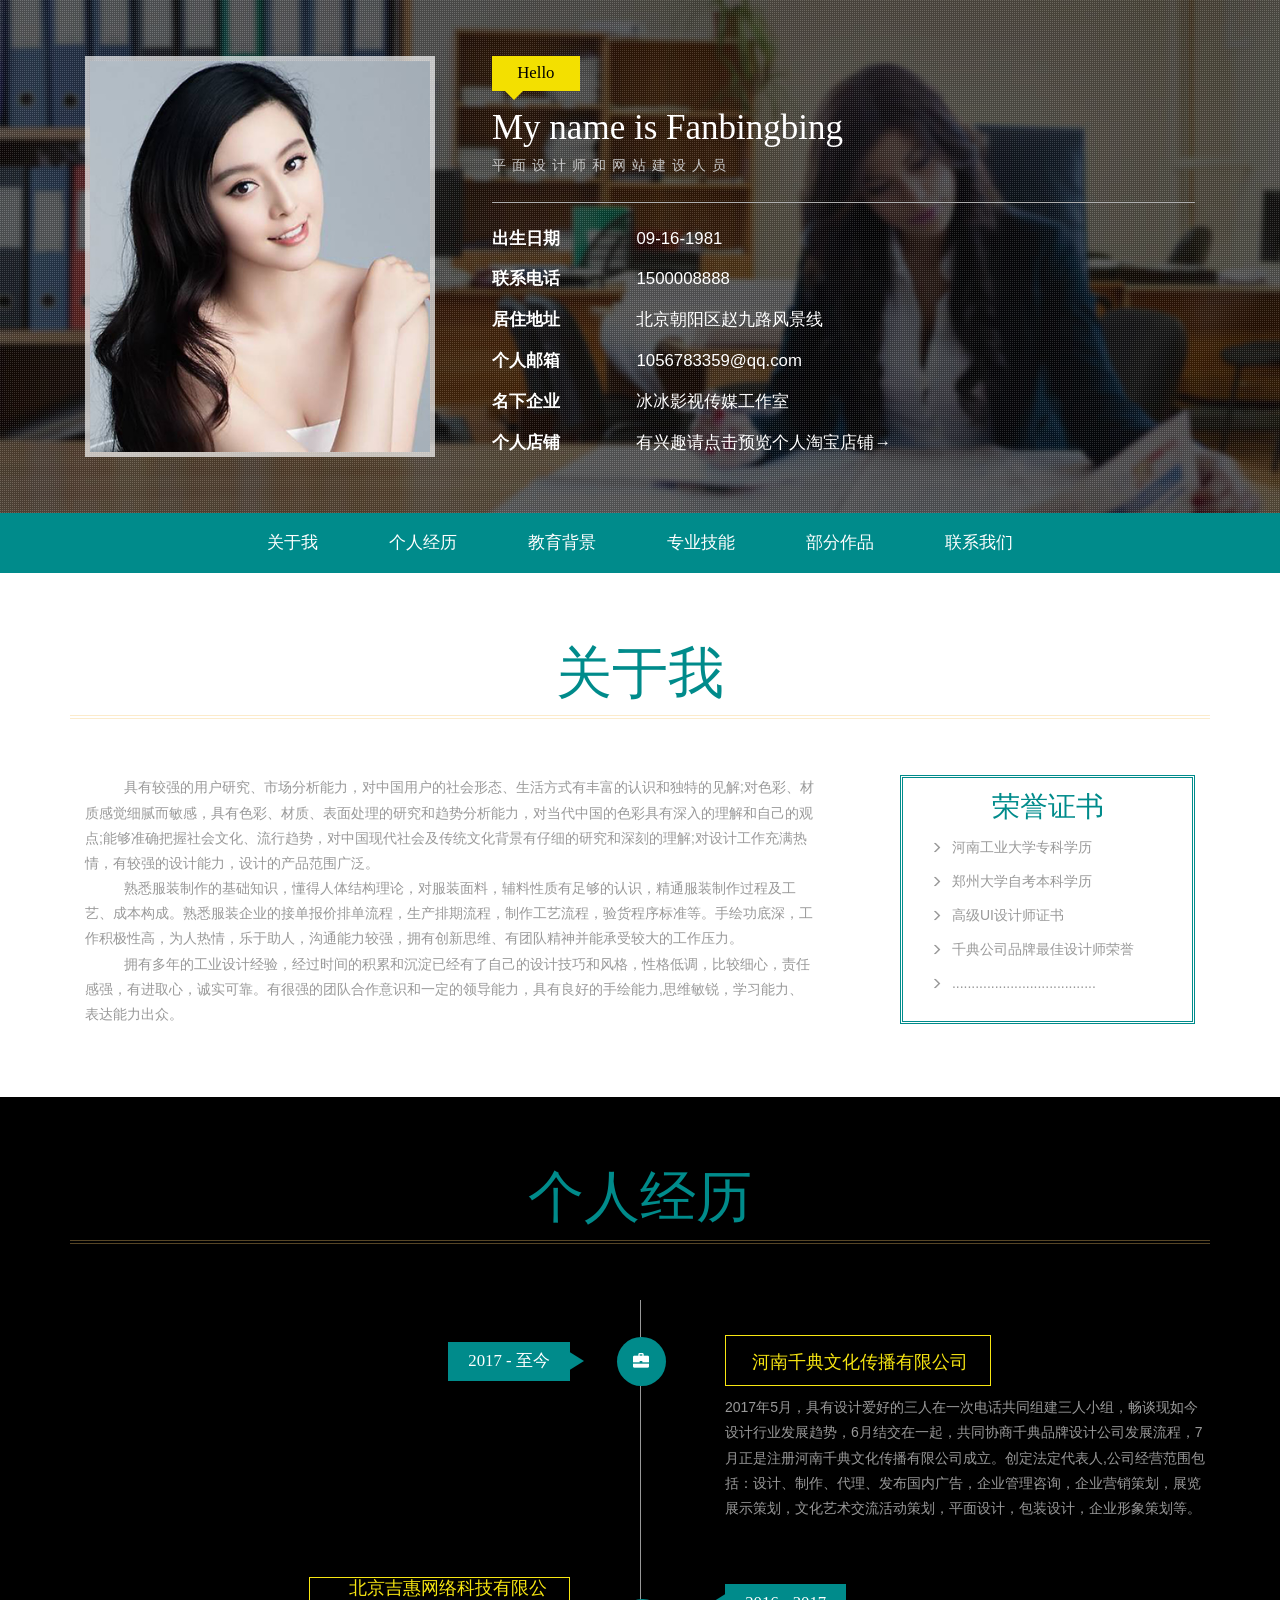
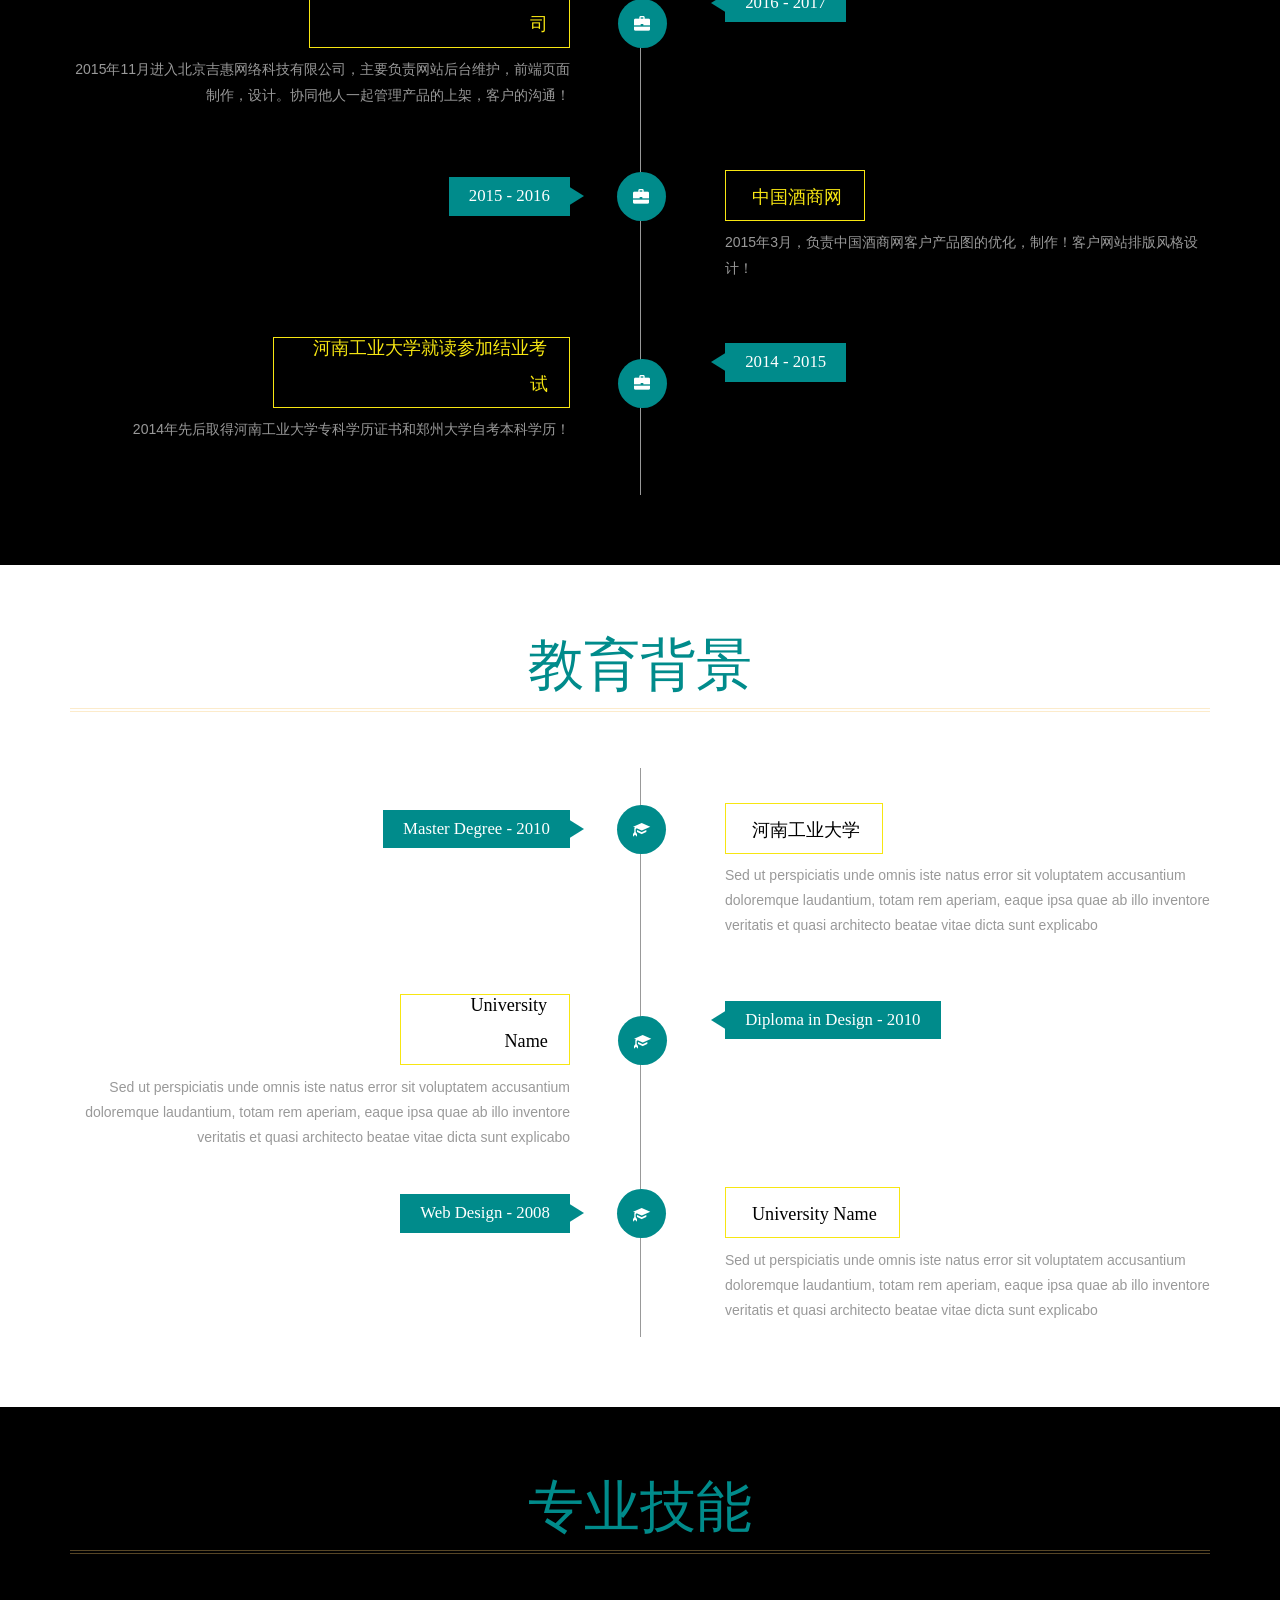
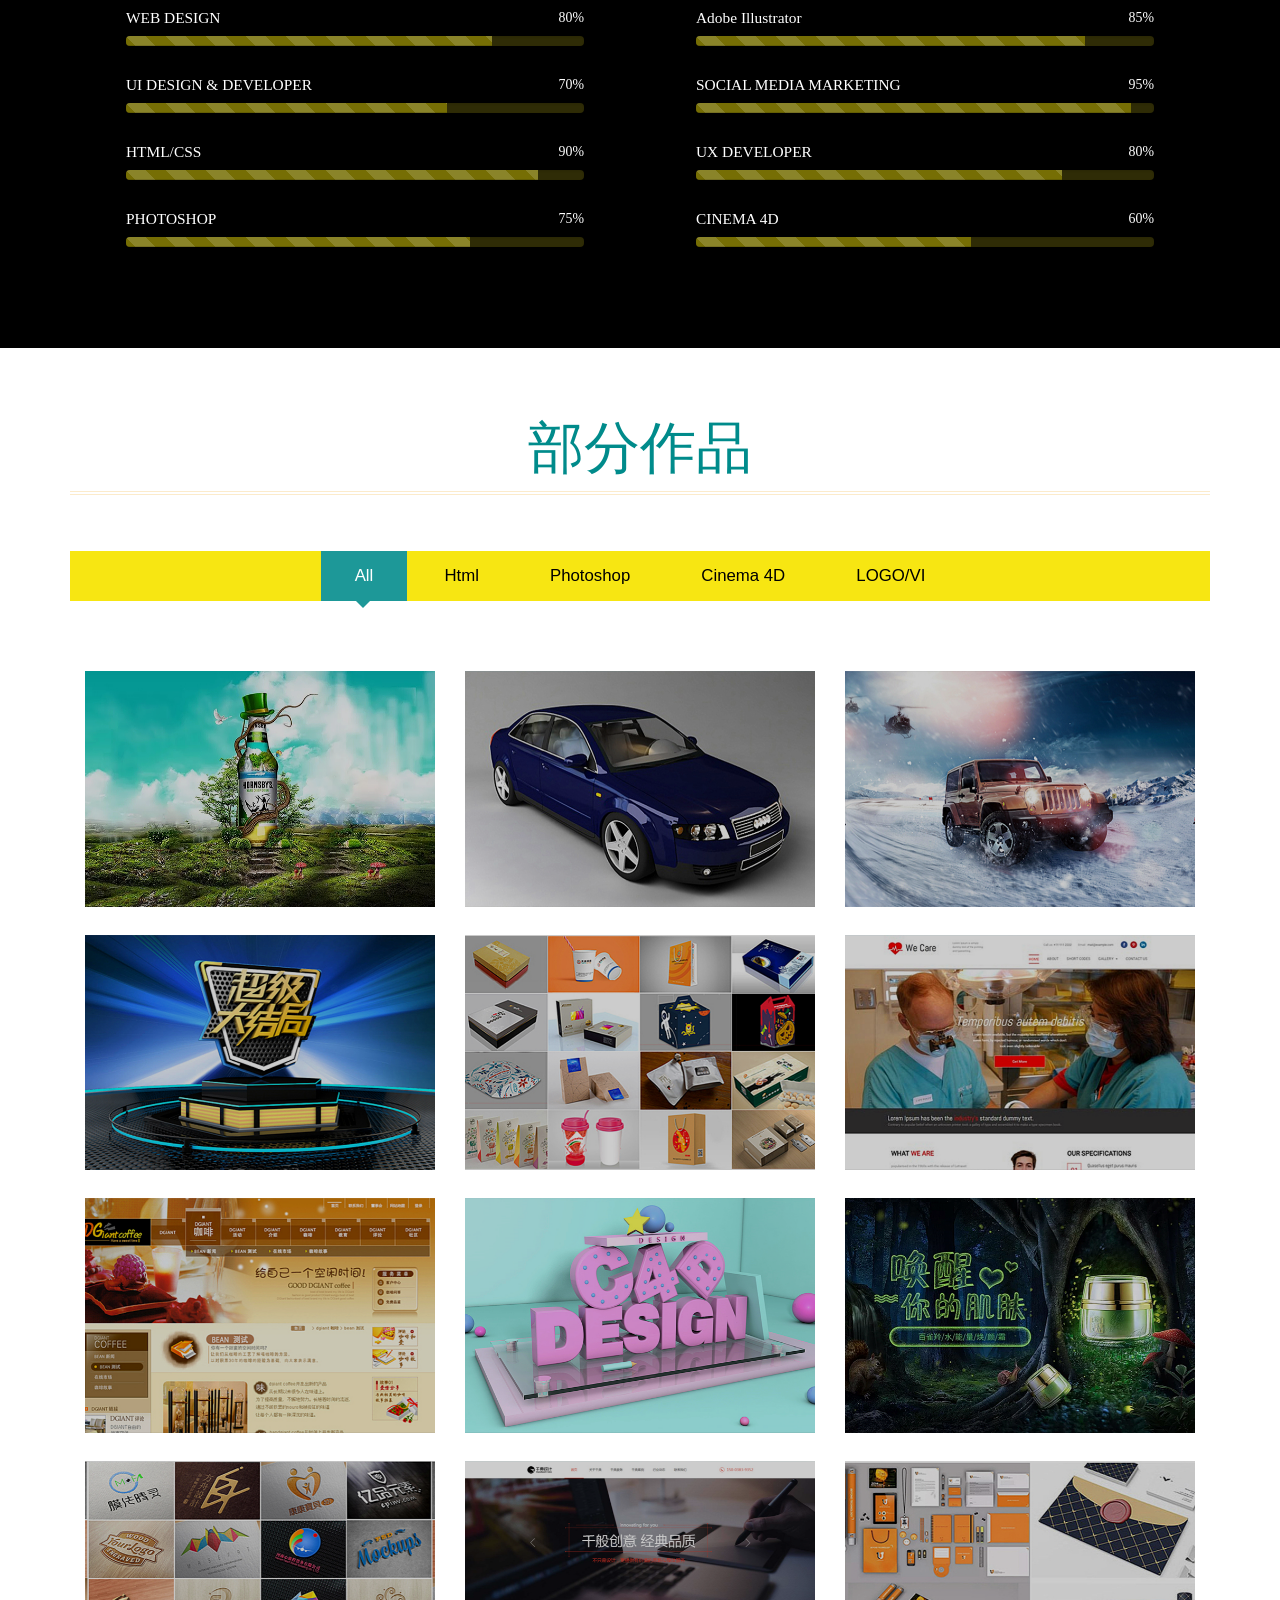
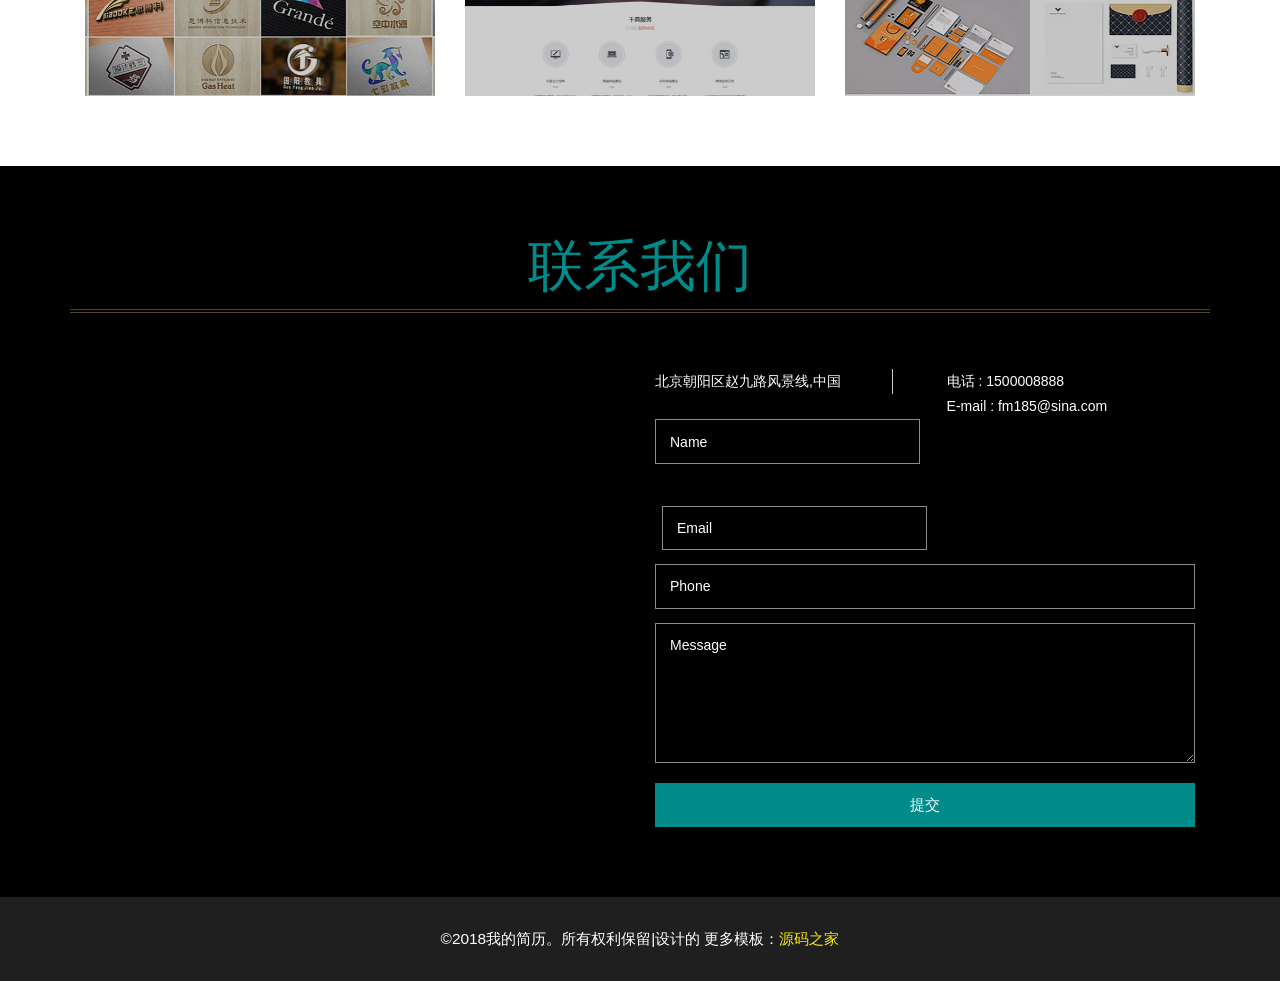
==== index.html @ 6e04b659 "test test" ====
<!--
Author: W3layouts
Author URL: http://w3layouts.com
License: Creative Commons Attribution 3.0 Unported
License URL: http://creativecommons.org/licenses/by/3.0/
-->
<!DOCTYPE html>
<html>
<head>
<title>我的简历是一个引导响应式网站</title>
<!--mobile apps-->
<meta name="viewport" content="width=device-width, initial-scale=1">
<meta http-equiv="Content-Type" content="text/html; charset=utf-8" />
<meta name="keywords" content="My Resume Responsive web template, Bootstrap Web Templates, Flat Web Templates, Android Compatible web template, 
	SmartPhone Compatible web template, free WebDesigns for Nokia, Samsung, LG, SonyEricsson, Motorola web design" />
<script type="application/x-javascript"> addEventListener("load", function() { setTimeout(hideURLbar, 0); }, false); function hideURLbar(){ window.scrollTo(0,1); } </script>
<!--mobile apps-->
<!--Custom Theme files-->
<link rel="shortcut icon" href="images/your_ico.ico" type="image/x-icon">
<link rel="icon" href="images/your_ico.ico" type="image/x-icon">
<link href="css/bootstrap.css" type="text/css" rel="stylesheet" media="all">
<link href="css/style.css" type="text/css" rel="stylesheet" media="all">
<link rel="stylesheet" href="css/swipebox.css">
<!--//Custom Theme files-->
<!--js-->
<script src="js/jquery-1.11.1.min.js"></script> 
<!-- //js -->
<!--web-fonts-->
<!--<link href='//fonts.googleapis.com/css?family=Overlock:400,400italic,700,700italic,900,900italic' rel='stylesheet' type='text/css'>-->
<!--<link href='//fonts.googleapis.com/css?family=Roboto+Condensed:400,300,300italic,400italic,700,700italic' rel='stylesheet' type='text/css'>-->
<!--//web-fonts-->
<!--start-smooth-scrolling-->
<script type="text/javascript" src="js/move-top.js"></script>
<script type="text/javascript" src="js/easing.js"></script>	
<script type="text/javascript">
		jQuery(document).ready(function($) {
			$(".scroll").click(function(event){		
				event.preventDefault();
				$('html,body').animate({scrollTop:$(this.hash).offset().top},1000);
			});
		});
</script>
<!--//end-smooth-scrolling-->
</head>
<body>
	<!--banner-->
	<div id="home" class="banner">
		<div class="banner-info">
			<div class="container">
				<div class="col-md-4 header-left">
					<img src="images/img1.jpg" alt=""/>
				</div>
				<div class="col-md-8 header-right">
					<h2>Hello</h2>
					<h1>My name is Fanbingbing</h1>
					<h6>平面设计师和网站建设人员</h6>
					<ul class="address">
						<li>
							<ul class="address-text">
								<li><b>出生日期</b></li>
								<li>09-16-1981</li>
							</ul>
						</li>
						<li>
							<ul class="address-text">
								<li><b>联系电话 </b></li>
								<li>1500008888</li>
							</ul>
						</li>
						<li>
							<ul class="address-text">
								<li><b>居住地址 </b></li>
								<li>北京朝阳区赵九路风景线</li>
							</ul>
						</li>
						<li>
							<ul class="address-text">
								<li><b>个人邮箱 </b></li>
								<li><a href="http://mail.qq.com/cgi-bin/qm_share?t=qm_mailme&email=OwoLDg0MAwgIDgJ7SkoVWFRW" target="_blank"> 1056783359@qq.com</a></li>
							</ul>
						</li>
						<li>
							<ul class="address-text">
								<li><b>名下企业 </b></li>
								<li><a href="http://ent.sina.com.cn/s/m/2007-06-14/07441596561.shtml" target="_blank">冰冰影视传媒工作室</a></li>
							</ul>
						</li>
						<li>
							<ul class="address-text">
								<li><b>个人店铺 </b></li>
								<li><a href="https://shop114432103.taobao.com/?spm=a230r.7195193.1997079397.2.adK2jM" target="_blank">有兴趣请点击预览个人淘宝店铺→</a></li>
							</ul>
						</li>
					</ul>
				</div>
				<div class="clearfix"> </div>
			</div>
		</div>
	</div>
	<!--//banner-->
	<!--top-nav-->
	<div class="top-nav wow">
		<div class="container">
			<div class="navbar-header logo">
				<button type="button" class="navbar-toggle collapsed" data-toggle="collapse" data-target="#bs-example-navbar-collapse-1">
					导航
				</button>
			</div>
			<!-- Collect the nav links, forms, and other content for toggling -->
			<div class="collapse navbar-collapse" id="bs-example-navbar-collapse-1">
				<div class="menu">
					<ul class="nav navbar">
						<li><a href="#about" class="scroll">关于我</a></li>
						<li><a href="#work" class="scroll">个人经历</a></li>
						<li><a href="#education" class="scroll">教育背景</a></li>
						<li><a href="#skills" class="scroll">专业技能</a></li>
						<li><a href="#projects" class="scroll">部分作品</a></li>
						<li><a href="#contact" class="scroll">联系我们</a></li>
					</ul>
					<div class="clearfix"> </div>
				</div>
			</div>
		</div>
	</div>	
	<!--//top-nav-->
	<!--about-->
	<div id="about" class="about">
		<div class="container">
			<h3 class="title"> 关于我</h3>
			<div class="col-md-8 about-left">
				<p>&nbsp;&nbsp;&nbsp;&nbsp;&nbsp;&nbsp;&nbsp;&nbsp;&nbsp;&nbsp;具有较强的用户研究、市场分析能力，对中国用户的社会形态、生活方式有丰富的认识和独特的见解;对色彩、材质感觉细腻而敏感，具有色彩、材质、表面处理的研究和趋势分析能力，对当代中国的色彩具有深入的理解和自己的观点;能够准确把握社会文化、流行趋势，对中国现代社会及传统文化背景有仔细的研究和深刻的理解;对设计工作充满热情，有较强的设计能力，设计的产品范围广泛。</p>
				<p>&nbsp;&nbsp;&nbsp;&nbsp;&nbsp;&nbsp;&nbsp;&nbsp;&nbsp;&nbsp;熟悉服装制作的基础知识，懂得人体结构理论，对服装面料，辅料性质有足够的认识，精通服装制作过程及工艺、成本构成。熟悉服装企业的接单报价排单流程，生产排期流程，制作工艺流程，验货程序标准等。手绘功底深，工作积极性高，为人热情，乐于助人，沟通能力较强，拥有创新思维、有团队精神并能承受较大的工作压力。</p>
				<p>&nbsp;&nbsp;&nbsp;&nbsp;&nbsp;&nbsp;&nbsp;&nbsp;&nbsp;&nbsp;拥有多年的工业设计经验，经过时间的积累和沉淀已经有了自己的设计技巧和风格，性格低调，比较细心，责任感强，有进取心，诚实可靠。有很强的团队合作意识和一定的领导能力，具有良好的手绘能力,思维敏锐，学习能力、表达能力出众。</p>
			</div>
			<div class="col-md-4 about-right">
				<ul>
					<h5>荣誉证书</h5>
					<li><span class="glyphicon glyphicon-menu-right" ></span> 河南工业大学专科学历</li>
					<li><span class="glyphicon glyphicon-menu-right"></span> 郑州大学自考本科学历</li>
					<li><span class="glyphicon glyphicon-menu-right"></span> 高级UI设计师证书</li>
					<li><span class="glyphicon glyphicon-menu-right"></span> 千典公司品牌最佳设计师荣誉</li>
					<li><span class="glyphicon glyphicon-menu-right"></span> ..................................... </li>
				</ul>
				<div class="clearfix"> </div>
			</div>
			<div class="clearfix"> </div>
		</div>
	</div>
	<!--//about-->
	<!--work-experience-->
	<div id="work" class="work">
		<div class="container">
			<h3 class="title">个人经历</h3>
			<div class="work-info"> 
				<div class="col-md-6 work-left"> 
					<h4>2017 - 至今 </h4>
				</div>
				<div class="col-md-6 work-right"> 
					<h5><span class="glyphicon glyphicon-briefcase"> </span> 河南千典文化传播有限公司</h5>
					<p>2017年5月，具有设计爱好的三人在一次电话共同组建三人小组，畅谈现如今设计行业发展趋势，6月结交在一起，共同协商千典品牌设计公司发展流程，7月正是注册河南千典文化传播有限公司成立。创定法定代表人,公司经营范围包括：设计、制作、代理、发布国内广告，企业管理咨询，企业营销策划，展览展示策划，文化艺术交流活动策划，平面设计，包装设计，企业形象策划等。 </p>
				</div>
				<div class="clearfix"> </div>
			</div>
			<div class="work-info"> 
				<div class="col-md-6 work-right work-right2"> 
					<h4>2016 - 2017 </h4>
				</div>
				<div class="col-md-6 work-left work-left2"> 
					<h5> 北京吉惠网络科技有限公司 <span class="glyphicon glyphicon-briefcase"> </span></h5>
					<p>2015年11月进入北京吉惠网络科技有限公司，主要负责网站后台维护，前端页面制作，设计。协同他人一起管理产品的上架，客户的沟通！ </p>
				</div>
				<div class="clearfix"> </div>
			</div>
			<div class="work-info"> 
				<div class="col-md-6 work-left"> 
					<h4>2015 - 2016 </h4>
				</div>
				<div class="col-md-6 work-right"> 
					<h5><span class="glyphicon glyphicon-briefcase"> </span> 中国酒商网</h5>
					<p>2015年3月，负责中国酒商网客户产品图的优化，制作！客户网站排版风格设计！ </p>
				</div>
				<div class="clearfix"> </div>
			</div>
			<div class="work-info"> 
				<div class="col-md-6 work-right work-right2"> 
					<h4>2014 - 2015 </h4>
				</div>
				<div class="col-md-6 work-left work-left2"> 
					<h5> 河南工业大学就读参加结业考试 <span class="glyphicon glyphicon-briefcase"></span> </h5>
					<p>2014年先后取得河南工业大学专科学历证书和郑州大学自考本科学历！ </p>
				</div>
				<div class="clearfix"> </div>
			</div>
		</div>
	</div>
	<!--//work-experience-->
	<!--education-->
	<div id="education" class="education">
		<div class="container">
			<h3 class="title">教育背景</h3>
			<div class="work-info"> 
				<div class="col-md-6 work-left"> 
					<h4>Master Degree - 2010</h4>
				</div>
				<div class="col-md-6 work-right"> 
					<h5><span class="glyphicon glyphicon-education"> </span> 河南工业大学</h5>
					<p>Sed ut perspiciatis unde omnis iste natus error sit voluptatem accusantium doloremque laudantium, totam rem aperiam, eaque ipsa quae ab illo inventore veritatis et quasi architecto beatae vitae dicta sunt explicabo </p>
				</div>
				<div class="clearfix"> </div>
			</div>
			<div class="work-info"> 
				<div class="col-md-6 work-right work-right2"> 
					<h4>Diploma in Design - 2010</h4>
				</div>
				<div class="col-md-6 work-left work-left2"> 
					<h5> University Name <span class="glyphicon glyphicon-education"></span></h5>
					<p>Sed ut perspiciatis unde omnis iste natus error sit voluptatem accusantium doloremque laudantium, totam rem aperiam, eaque ipsa quae ab illo inventore veritatis et quasi architecto beatae vitae dicta sunt explicabo </p>
				</div>
				<div class="clearfix"> </div>
			</div>
			<div class="work-info"> 
				<div class="col-md-6 work-left"> 
					<h4>Web Design - 2008</h4>
				</div>
				<div class="col-md-6 work-right"> 
					<h5><span class="glyphicon glyphicon-education"> </span> University Name</h5>
					<p>Sed ut perspiciatis unde omnis iste natus error sit voluptatem accusantium doloremque laudantium, totam rem aperiam, eaque ipsa quae ab illo inventore veritatis et quasi architecto beatae vitae dicta sunt explicabo </p>
				</div>
				<div class="clearfix"> </div>
			</div>
		</div>
	</div>
	<!--//education-->
	<!--skills-->
	<div id="skills" class="skills">
		<div class="container">
			<h3 class="title">专业技能</h3>
			<div class="skills-info">
				<div class="col-md-6 bar-grids">
					<h6>WEB DESIGN  <span> 80% </span></h6>
					<div class="progress">
						<div class="progress-bar progress-bar-striped active" style="width: 80%">
						</div>
					</div>
					<h6>UI DESIGN & DEVELOPER <span> 70% </span></h6>
					<div class="progress">
						<div class="progress-bar progress-bar-striped active" style="width: 70%">
						</div>
					</div>
					<h6>HTML/CSS<span>90% </span></h6>
					<div class="progress">
						<div class="progress-bar progress-bar-striped active" style="width: 90%">
						</div>
					</div>
					<h6>PHOTOSHOP <span> 75% </span></h6>
					<div class="progress">
						<div class="progress-bar progress-bar-striped active" style="width: 75%">
						</div>
					</div>
				</div>
				<div class="col-md-6 bar-grids">
					<h6>Adobe Illustrator <span> 85% </span></h6>
					<div class="progress">
						<div class="progress-bar progress-bar-striped active" style="width: 85%">
						</div>
					</div>
					<h6>SOCIAL MEDIA MARKETING<span> 95% </span></h6>
					<div class="progress">
						<div class="progress-bar progress-bar-striped active" style="width: 95%">
						</div>
					</div>
					<h6>UX DEVELOPER<span>80% </span></h6>
					<div class="progress">
						<div class="progress-bar progress-bar-striped active" style="width: 80%">
						</div>
					</div>
					<h6>CINEMA 4D<span> 60% </span></h6>
					<div class="progress">
						<div class="progress-bar progress-bar-striped active" style="width: 60%">
						</div>
					</div>
				</div>
				<div class="clearfix"> </div>
			</div>
		</div>
	</div>
	<!--//education-->
	<!--portfolio-->
	<div id="projects" class="portfolio">
		<div class="container">
			<h3 class="title wow zoomInLeft animated" data-wow-delay=".5s">部分作品</h3>
			<div class="sap_tabs">			
				<div id="horizontalTab" style="display: block; width: 100%; margin: 0px;">
					<ul class="resp-tabs-list wow fadeInUp animated" data-wow-delay=".7s">
						<li class="resp-tab-item"><span>All</span></li>
						<li class="resp-tab-item"><span>Html</span></li>
						<li class="resp-tab-item"><span> Photoshop</span></li>
						<li class="resp-tab-item"><span>Cinema 4D</span></li>
						<li class="resp-tab-item"><span>LOGO/VI</span></li>
					</ul>	
					<div class="clearfix"> </div>	
					<div class="resp-tabs-container">
						<div class="tab-1 resp-tab-content">
							<div class="tab_img">
								<div class="col-md-4 portfolio-grids">
									<div class="grid">
										<a href="images/g1.jpg" class="swipebox" title="Lorem ipsum dolor sit amet, consectetur adipiscing elit. Duis maximus tortor diam, ac lobortis justo rutrum quis. Praesent non purus fermentum, eleifend velit non">
											<img src="images/g1.jpg" alt="" class="img-responsive" />
											<div class="figcaption">
												<h3>My<span> Project</span></h3>
												<p>苹果酒广告，莎拉喜欢看云。她很沮丧。</p>
											</div>
										</a>	
									</div>
								</div>
								<div class="col-md-4 portfolio-grids">
									<div class="grid effect-sarah">
										<a href="images/g2.jpg" class="swipebox" title="Lorem ipsum dolor sit amet, consectetur adipiscing elit. Duis maximus tortor diam, ac lobortis justo rutrum quis. Praesent non purus fermentum, eleifend velit non">
											<img src="images/g2.jpg" alt="" class="img-responsive" />
											<div class="figcaption">
												<h3>My<span> Project</span></h3>
												<p>莎拉喜欢看云。她很沮丧。</p>
											</div>
										</a>	
									</div>
								</div>
								<div class="col-md-4 portfolio-grids">
									<div class="grid">
										<a href="images/g3.jpg" class="swipebox" title="Lorem ipsum dolor sit amet, consectetur adipiscing elit. Duis maximus tortor diam, ac lobortis justo rutrum quis. Praesent non purus fermentum, eleifend velit non">
											<img src="images/g3.jpg" alt="" class="img-responsive" />
											<div class="figcaption">
												<h3>My<span> Project</span></h3>
												<p>莎拉喜欢看云。她很沮丧。</p>
											</div>
										</a>	
									</div>
								</div>
								<div class="col-md-4 portfolio-grids">
									<div class="grid">
										<a href="images/g4.jpg" class="swipebox" title="Lorem ipsum dolor sit amet, consectetur adipiscing elit. Duis maximus tortor diam, ac lobortis justo rutrum quis. Praesent non purus fermentum, eleifend velit non">
											<img src="images/g4.jpg" alt="" class="img-responsive" />
											<div class="figcaption">
												<h3>My<span> Project</span></h3>
												<p>莎拉喜欢看云。她很沮丧。</p>
											</div>
										</a>	
									</div>
								</div>
								
								<div class="col-md-4 portfolio-grids">
									<div class="grid">
										<a href="images/g11.jpg" class="swipebox" title="Lorem ipsum dolor sit amet, consectetur adipiscing elit. Duis maximus tortor diam, ac lobortis justo rutrum quis. Praesent non purus fermentum, eleifend velit non">
											<img src="images/g11.jpg" alt="" class="img-responsive" />
											<div class="figcaption">
												<h3>My<span> Project</span></h3>
												<p>莎拉喜欢看云。她很沮丧。</p>
											</div>
										</a>	
									</div>
								</div>
								<div class="col-md-4 portfolio-grids">
									<div class="grid">
										<a href="images/g6.jpg" class="swipebox" title="Lorem ipsum dolor sit amet, consectetur adipiscing elit. Duis maximus tortor diam, ac lobortis justo rutrum quis. Praesent non purus fermentum, eleifend velit non">
											<img src="images/g6.jpg" alt="" class="img-responsive" />
											<div class="figcaption">
												<h3>My<span> Project</span></h3>
												<p>莎拉喜欢看云。她很沮丧。</p>
											</div>
										</a>	
									</div>
								</div>
								<div class="col-md-4 portfolio-grids">
									<div class="grid">
										<a href="images/g7.jpg" class="swipebox" title="Lorem ipsum dolor sit amet, consectetur adipiscing elit. Duis maximus tortor diam, ac lobortis justo rutrum quis. Praesent non purus fermentum, eleifend velit non">
											<img src="images/g7.jpg" alt="" class="img-responsive" />
											<div class="figcaption">
												<h3>My<span> Project</span></h3>
												<p>莎拉喜欢看云。她很沮丧。</p>
											</div>
										</a>	
									</div>
								</div>
								<div class="col-md-4 portfolio-grids">
									<div class="grid">
										<a href="images/g8.jpg" class="swipebox" title="Lorem ipsum dolor sit amet, consectetur adipiscing elit. Duis maximus tortor diam, ac lobortis justo rutrum quis. Praesent non purus fermentum, eleifend velit non">
											<img src="images/g8.jpg" alt="" class="img-responsive" />
											<div class="figcaption">
												<h3>My<span> Project</span></h3>
												<p>莎拉喜欢看云。她很沮丧。</p>
											</div>
										</a>	
									</div>
								</div>
								<div class="col-md-4 portfolio-grids">
									<div class="grid">
										<a href="images/g9.jpg" class="swipebox" title="Lorem ipsum dolor sit amet, consectetur adipiscing elit. Duis maximus tortor diam, ac lobortis justo rutrum quis. Praesent non purus fermentum, eleifend velit non">
											<img src="images/g9.jpg" alt="" class="img-responsive" />
											<div class="figcaption">
												<h3>My<span> Project</span></h3>
												<p>莎拉喜欢看云。她很沮丧。</p>
											</div>
										</a>	
									</div>
								</div>
								<div class="col-md-4 portfolio-grids">
									<div class="grid">
										<a href="images/g10.jpg" class="swipebox" title="Lorem ipsum dolor sit amet, consectetur adipiscing elit. Duis maximus tortor diam, ac lobortis justo rutrum quis. Praesent non purus fermentum, eleifend velit non">
											<img src="images/g10.jpg" alt="" class="img-responsive" />
											<div class="figcaption">
												<h3>My<span> Project</span></h3>
												<p>莎拉喜欢看云。她很沮丧。</p>
											</div>
										</a>	
									</div>
								</div>
								
								<div class="col-md-4 portfolio-grids">
									<div class="grid">
										<a href="images/g5.jpg" class="swipebox" title="Lorem ipsum dolor sit amet, consectetur adipiscing elit. Duis maximus tortor diam, ac lobortis justo rutrum quis. Praesent non purus fermentum, eleifend velit non">
											<img src="images/g5.jpg" alt="" class="img-responsive" />
											<div class="figcaption">
												<h3>My<span> Project</span></h3>
												<p>莎拉喜欢看云。她很沮丧。</p>
											</div>
										</a>	
									</div>
								</div>
								<div class="col-md-4 portfolio-grids">
									<div class="grid">
										<a href="images/g12.jpg" class="swipebox" title="Lorem ipsum dolor sit amet, consectetur adipiscing elit. Duis maximus tortor diam, ac lobortis justo rutrum quis. Praesent non purus fermentum, eleifend velit non">
											<img src="images/g12.jpg" alt="" class="img-responsive" />
											<div class="figcaption">
												<h3>My<span> Project</span></h3>
												<p>莎拉喜欢看云。她很沮丧。</p>
											</div>
										</a>	
									</div>
								</div>
								
								
								
								<div class="clearfix"> </div>
							</div>
						</div>
						<div class="tab-1 resp-tab-content">
							<div class="tab_img">
								<div class="col-md-4 portfolio-grids">
									<div class="grid">
										<a href="images/g5.jpg" class="swipebox" title="Lorem ipsum dolor sit amet, consectetur adipiscing elit. Duis maximus tortor diam, ac lobortis justo rutrum quis. Praesent non purus fermentum, eleifend velit non">
											<img src="images/g5.jpg" alt="" class="img-responsive" />
											<div class="figcaption">
												<h3>My<span> Project</span></h3>
												<p>莎拉喜欢看云。她很沮丧。</p>
											</div>
										</a>	
									</div>
								</div>
								<div class="col-md-4 portfolio-grids">
									<div class="grid">
										<a href="images/g6.jpg" class="swipebox" title="Lorem ipsum dolor sit amet, consectetur adipiscing elit. Duis maximus tortor diam, ac lobortis justo rutrum quis. Praesent non purus fermentum, eleifend velit non">
											<img src="images/g6.jpg" alt="" class="img-responsive" />
											<div class="figcaption">
												<h3>My<span> Project</span></h3>
												<p>莎拉喜欢看云。她很沮丧。</p>
											</div>
										</a>	
									</div>
								</div>
								<div class="col-md-4 portfolio-grids">
									<div class="grid">
										<a href="images/g7.jpg" class="swipebox" title="Lorem ipsum dolor sit amet, consectetur adipiscing elit. Duis maximus tortor diam, ac lobortis justo rutrum quis. Praesent non purus fermentum, eleifend velit non">
											<img src="images/g7.jpg" alt="" class="img-responsive" />
											<div class="figcaption">
												<h3>My<span> Project</span></h3>
												<p>莎拉喜欢看云。她很沮丧。</p>
											</div>
										</a>	
									</div>
								</div>
								<div class="clearfix"> </div>
							</div>
						</div>
						<div class="tab-1 resp-tab-content">
							<div class="tab_img">
								<div class="col-md-4 portfolio-grids">
									<div class="grid">
										<a href="images/g3.jpg" class="swipebox" title="Lorem ipsum dolor sit amet, consectetur adipiscing elit. Duis maximus tortor diam, ac lobortis justo rutrum quis. Praesent non purus fermentum, eleifend velit non">
											<img src="images/g3.jpg" alt="" class="img-responsive" />
											<div class="figcaption">
												<h3>My<span> Project</span></h3>
												<p>莎拉喜欢看云。她很沮丧。</p>
											</div>
										</a>	
									</div>
								</div>
								<div class="col-md-4 portfolio-grids">
									<div class="grid">
										<a href="images/g1.jpg" class="swipebox" title="Lorem ipsum dolor sit amet, consectetur adipiscing elit. Duis maximus tortor diam, ac lobortis justo rutrum quis. Praesent non purus fermentum, eleifend velit non">
											<img src="images/g1.jpg" alt="" class="img-responsive" />
											<div class="figcaption">
												<h3>My<span> Project</span></h3>
												<p>莎拉喜欢看云。她很沮丧。</p>
											</div>
										</a>	
									</div>
								</div>
								<div class="col-md-4 portfolio-grids">
									<div class="grid">
										<a href="images/g9.jpg" class="swipebox" title="Lorem ipsum dolor sit amet, consectetur adipiscing elit. Duis maximus tortor diam, ac lobortis justo rutrum quis. Praesent non purus fermentum, eleifend velit non">
											<img src="images/g9.jpg" alt="" class="img-responsive" />
											<div class="figcaption">
												<h3>My<span> Project</span></h3>
												<p>莎拉喜欢看云。她很沮丧。</p>
											</div>
										</a>	
									</div>
								</div>
								<div class="clearfix"> </div>
							</div>
						</div>
						<div class="tab-1 resp-tab-content">
							<div class="tab_img">
								<div class="col-md-4 portfolio-grids">
									<div class="grid">
										<a href="images/g2.jpg" class="swipebox" title="Lorem ipsum dolor sit amet, consectetur adipiscing elit. Duis maximus tortor diam, ac lobortis justo rutrum quis. Praesent non purus fermentum, eleifend velit non">
											<img src="images/g2.jpg" alt="" class="img-responsive" />
											<div class="figcaption">
												<h3>My<span> Project</span></h3>
												<p>莎拉喜欢看云。她很沮丧。</p>
											</div>
										</a>	
									</div>
								</div>
								<div class="col-md-4 portfolio-grids">
									<div class="grid">
										<a href="images/g4.jpg" class="swipebox" title="Lorem ipsum dolor sit amet, consectetur adipiscing elit. Duis maximus tortor diam, ac lobortis justo rutrum quis. Praesent non purus fermentum, eleifend velit non">
											<img src="images/g4.jpg" alt="" class="img-responsive" />
											<div class="figcaption">
												<h3>My<span> Project</span></h3>
												<p>莎拉喜欢看云。她很沮丧。</p>
											</div>
										</a>	
									</div>
								</div>
								<div class="col-md-4 portfolio-grids">
									<div class="grid">
										<a href="images/g8.jpg" class="swipebox" title="Lorem ipsum dolor sit amet, consectetur adipiscing elit. Duis maximus tortor diam, ac lobortis justo rutrum quis. Praesent non purus fermentum, eleifend velit non">
											<img src="images/g8.jpg" alt="" class="img-responsive" />
											<div class="figcaption">
												<h3>My<span> Project</span></h3>
												<p>莎拉喜欢看云。她很沮丧。</p>
											</div>
										</a>	
									</div>
								</div>
								<div class="clearfix"> </div>
							</div>
						</div>
						<div class="tab-1 resp-tab-content">
							<div class="tab_img">
								<div class="col-md-4 portfolio-grids">
									<div class="grid">
										<a href="images/g10.jpg" class="swipebox" title="Lorem ipsum dolor sit amet, consectetur adipiscing elit. Duis maximus tortor diam, ac lobortis justo rutrum quis. Praesent non purus fermentum, eleifend velit non">
											<img src="images/g10.jpg" alt="" class="img-responsive" />
											<div class="figcaption">
												<h3>My<span> Project</span></h3>
												<p>莎拉喜欢看云。她很沮丧。</p>
											</div>
										</a>	
									</div>
								</div>
								<div class="col-md-4 portfolio-grids">
									<div class="grid">
										<a href="images/g11.jpg" class="swipebox" title="Lorem ipsum dolor sit amet, consectetur adipiscing elit. Duis maximus tortor diam, ac lobortis justo rutrum quis. Praesent non purus fermentum, eleifend velit non">
											<img src="images/g11.jpg" alt="" class="img-responsive" />
											<div class="figcaption">
												<h3>My<span> Project</span></h3>
												<p>莎拉喜欢看云。她很沮丧。</p>
											</div>
										</a>	
									</div>
								</div>
								<div class="col-md-4 portfolio-grids">
									<div class="grid">
										<a href="images/g12.jpg" class="swipebox" title="Lorem ipsum dolor sit amet, consectetur adipiscing elit. Duis maximus tortor diam, ac lobortis justo rutrum quis. Praesent non purus fermentum, eleifend velit non">
											<img src="images/g12.jpg" alt="" class="img-responsive" />
											<div class="figcaption">
												<h3>My<span> Project</span></h3>
												<p>莎拉喜欢看云。她很沮丧。</p>
											</div>
										</a>	
									</div>
								</div>
								<div class="clearfix"> </div>
							</div>
						</div>
					</div>
				</div>
			</div>
			<!--ResponsiveTabs-->
			<script src="js/easyResponsiveTabs.js" type="text/javascript"></script>
			<script type="text/javascript">
				$(document).ready(function () {
					$('#horizontalTab').easyResponsiveTabs({
						type: 'default', //Types: default, vertical, accordion           
						width: 'auto', //auto or any width like 600px
						fit: true   // 100% fit in a container
					});
				});		
			</script>
			<!--//ResponsiveTabs-->
			<!-- swipe box js -->
			<script src="js/jquery.swipebox.min.js"></script> 
				<script type="text/javascript">
					jQuery(function($) {
						$(".swipebox").swipebox();
					});
			</script>
			<!-- //swipe box js -->
		</div>
	</div>
	<!--//portfolio-->
	<!--contact -->
	<div class="welcome contact" id="contact">
		<div class="container">
			<h3 class="title">联系我们</h3>
			<div class="contact-row">
				<div class="col-md-6 contact-left">
					<iframe src="http://map.baidu.com/#panoid=09002200011706171137054909Z&panotype=street&heading=0&pitch=0&l=19&tn=B_NORMAL_MAP&sc=0&newmap=1&shareurl=1&pid=09002200011706171137054909Z"></iframe>
				</div>
				<div class="col-md-6 contact-right">
					<div class="address-left">
						<p>北京朝阳区赵九路风景线,中国 </p>
					</div>
					<div class="address-right">
						<p>电话 : 1500008888</p>
						<p>E-mail : <a href="http://mail.qq.com/cgi-bin/qm_share?t=qm_mailme&email=OwoLDg0MAwgIDgJ7SkoVWFRW" target="_blank">fm185@sina.com</a></p>
					</div>
					<div class="clearfix"></div>
					<div class="contact-form">
						<form action="#" method="post">
							<input type="text" name="Name" placeholder="Name" required="">
							<input class="email" name="Email" type="text" placeholder="Email" required="">
							<input class="phone" name="phone" type="text" placeholder="Phone" required="">
							<textarea name="Message" placeholder="Message" required=""></textarea>
							<input type="submit" value="提交" >
						</form>
					</div>
				</div>
				<div class="clearfix"></div>
			</div>
		</div>
	</div>
	<!--//contact -->
	<!--footer-->
	<div class="footer">
		<div class="container">
			<p>©2018我的简历。所有权利保留|设计的 更多模板：<a href="http://www.mycodes.net/" target="_blank">源码之家</a></p>
		</div>
	</div>
	<!--//footer-->
	<!--smooth-scrolling-of-move-up-->
	<script type="text/javascript">
		$(document).ready(function() {
		
			var defaults = {
				containerID: 'toTop', // fading element id
				containerHoverID: 'toTopHover', // fading element hover id
				scrollSpeed: 1200,
				easingType: 'linear' 
			};
			
			$().UItoTop({ easingType: 'easeOutQuart' });
			
		});
	</script>
	<!--//smooth-scrolling-of-move-up-->
	<!-- Bootstrap core JavaScript
    ================================================== -->
    <!-- Placed at the end of the document so the pages load faster -->
    <script src="js/bootstrap.js"></script>
</body>
</html>
---- css/style.css ----
/*--
Author: W3layouts
Author URL: http://w3layouts.com
License: Creative Commons Attribution 3.0 Unported
License URL: http://creativecommons.org/licenses/by/3.0/
--*/
body{
	margin:0;
	font-family: 'Roboto Condensed', sans-serif;
	background: #fff;
}
body a{
	transition: 0.5s all;
	-webkit-transition: 0.5s all;
	-moz-transition: 0.5s all;
	-o-transition: 0.5s all;
	-ms-transition: 0.5s all;
	text-decoration:none;
}
h1,h2,h3,h4,h5,h6{
	margin:0;	
	font-family: 'Overlock', cursive;
}
p{
	margin:0;
}
ul,label{
	margin:0;
	padding:0;
}
body a:hover{
	text-decoration:none;
}
/*--baner--*/
.banner {
	background:url(../images/a.jpg)no-repeat center 0px;
	-webkit-background-size:cover;
	background-size:cover;
	-moz-background-size:cover;
	position: relative;
}
.banner-info{
	background: url(../images/dott.png)repeat 0px 0px;
	padding: 4em 0;
}
.header-left img {
    width: 100%;
    border: 5px solid rgba(255, 255, 255, 0.68);
}
.header-right {
    padding-left: 3em;
}
.header-right h1 {
    font-size: 2.5em;
    color: #fff;
    margin: 0.5em 0 0;
}
.header-right h2 {
    font-size: 1.2em;
    color: #000;
    background: #F3E000;
    display: inline-block;
    padding: .5em 1.5em;
    position: relative;
}
.header-right h2:before {
    width: 0;
    height: 0;
    position: absolute;
    content: '';
    bottom: -9px;
    left: 12px;
    border-style: solid;
    border-width: 10px 10px 0 10px;
    border-color: #F3E000 transparent transparent transparent;
}
.header-right h6 {
    font-size: 1em;
    color: #C7C7C7;
    margin-top: 0.8em;
    letter-spacing: 6px;
}
ul.address {
    margin-top: 2em;
    border-top: 1px solid #AFAFAF;
    padding-top: 0.5em;
}
ul.address li {
    display: block;
}
ul.address li ul.address-text li {
    display: inline-block;
    font-size: 1.2em;
    color: #fff;
    margin-top: 1em;
	font-weight: 100;
}
ul.address li ul.address-text li:nth-child(1){
	width: 20%;
}
ul.address li ul.address-text li a {
    color: #fff;
	text-decoration:none;
}
ul.address li ul.address-text li a:hover{
    color: #0FF;
}
/*--//banner-top--*/
/*--top-nav--*/
.top-nav {
    background: #008B8B;
}
.nav > li {
    display: inline-block;
}
ul.nav.navbar {
    margin: 0;
    text-align: center;
}
ul.nav.navbar li a {
    color: #fff;
    padding: 1em 2em;
    font-size: 1.2em;
    font-family: 'Overlock', cursive;
}
ul.nav.navbar li a:hover,ul.nav.navbar li a.active,ul.nav.navbar li a:focus{
    color: #008B8B;
    background: #fff;
	-webkit-transform: scale(0.8);
	-moz-transform: scale(0.8);
    transform: scale(0.8);
	-o-transform: scale(0.8);
	-ms-transform: scale(0.8);
}
/*--//top-nav--*/
/*--about--*/
.about,.work,.education,.skills,.portfolio,.contact{
	padding:6em 0;
}
h3.title {
    font-size: 4em;
    text-align: center;
    color: #008B8B;
    border-bottom: 4px double rgba(247, 197, 106, 0.35);
    padding-bottom: 0.2em;
	margin-bottom: 1em;
}
p {
    font-size: 1em;
    color: #999;
    line-height: 1.8em;
}
.about-right {
    padding-left: 5em;
}
.about-right ul {
    border: 3px double #008B8B;
    padding: 1em 2em;
}
.about-right h5 {
    font-size: 2em;
    text-align: center;
    color: #008B8B;
}
.about-right ul li {
    display: block;
    color: #999;
    margin: 1em 0;
	font-size:1em;
}
.about-right ul li span.glyphicon {
    font-size: 0.8em;
	margin-right: 6px;
}
/*--//about--*/
/*--work--*/
.work {
    background: #000;
}
.work-left {
    text-align: right;
    padding: 3em 5em 0 0;
}
.work-right {
    border-left: 1px solid #999;
    padding: 2.5em 0 2em 6em;
}
.work-info h4 {
    font-size: 1.2em;
    background: darkcyan;
    display: inline-block;
    padding: .6em 1.2em;
    color: #fff;
	position:relative;
}
.work-info h4:before {
    width: 0;
    height: 0;
    position: absolute;
	/*-- w3layouts --*/
    content: '';
    top: 9px;
    right: -14px;
    border-style: solid;
    border-width: 10px 0 10px 16px;
    border-color: transparent transparent transparent rgb(0, 139, 139);
}
.work-info h5 {
    font-size: 1.3em;
    color: #F7E612;
    margin-bottom: .5em;
    border: 1px solid #F7E612;
    display: inline-block;
    padding: 0 1.2em;
}
.work-info h5 span.glyphicon {
    font-size: 0.9em;
    color: #fff;
    background: #008B8B;
    padding: 1em;
    -webkit-border-radius: 70%;
    -moz-border-radius: 70%;
    border-radius: 70%;
    -webkit-transition: .5s all;
    -moz-transition: .5s all;
    transition: .5s all;
    -webkit-transform: scale(1);
    -moz-transform: scale(1);
    transform: scale(1);
    -o-transform: scale(1);
    -ms-transform: scale(1);
}
.work-right h5 span.glyphicon {
    margin-right: 5em;
    margin-left: -8em;
}
.work-left2 h5 span.glyphicon {
    margin-left: 4em;
    margin-right: -7.3em;
    z-index: 9;
}
.work-right.work-right2 {
    min-height: 210px;
    float: right;
}
.work-right.work-right2 h4:before {
    left: -14px;
	-webkit-transform: rotate(180deg);
	-moz-transform: rotate(180deg);
	/*-- agileits --*/
    transform: rotate(180deg);
	-o-transform: rotate(180deg);
	-ms-transform: rotate(180deg);
}
.work-right.work-right2 h4 {
    margin-top: 0.8em;
}
.work-info:hover h5 span.glyphicon {
    color: #F7E612;
	-webkit-transform: scale(1.2);
	-moz-transform: scale(1.2);
    transform: scale(1.2);
	-o-transform: scale(1.2);
	-ms-transform: scale(1.2);
}
/*--//work--*/
/*--education--*/
.education .work-info h5 {
    color: #000;
}
/*--//education--*/
/*--skills--*/
.skills{
	background:#000;
}
.bar-grids {
    padding: 0 4em;
}
.progress {
    height: 10px;
    margin-bottom: 2.2em;
    background-color: #2F2C06;
}
.progress-bar { 
    background-color: #766E04;
}
.bar-grids h6 {
    font-size: 1.1em;
    color: #fff;
    margin-bottom: 0.6em;
}
.bar-grids h6 span {
    float: right;
    font-size: 0.9em;
}
/*--//skills--*/
/*--portfolio--*/
/*--SAP--*/
ul.resp-tabs-list {  
/*-- w3layouts --*/
background: #F7E612;
}
.sap_tabs{
	clear:both;
	padding: 0;
}
.tab_box{
	background:#fd926d;
	padding: 2em;
}
.top1{
	margin-top: 2%;
}
.resp-tabs-list {
    list-style: none;
    margin: 0 auto 3em;
    text-align: center;
}
.resp-tab-item {
    color: #000;
    font-size: 1.2em;
    cursor: pointer;
    display: inline-block;
    list-style: none;
    outline: none;
    -webkit-transition: all 0.5s;
    -moz-transition: all 0.5s;
    -ms-transition: all 0.5s;
    -o-transition: all 0.5s;
    transition: all 0.5s;
    padding: 0.8em 2em;
    font-weight: 400;
	position:relative;
}
.resp-tab-item:hover{
    color: #1D9898;
}
.resp-tab-active,.resp-tab-active:hover{
    text-shadow: none;
    color: #fff;
    background: #1D9898;
}
.resp-tab-active:before {
    width: 0;
    height: 0;
    position: absolute;
    content: '';
    bottom: -7px;
    left: 41%;
	/*-- agileits --*/
    border-style: solid;
    border-width: 7px 7px 0 7px;
    border-color: #1D9898 transparent transparent transparent;
}
.resp-tabs-container {
	padding: 0px;
	clear: left;	
}
h2.resp-accordion {
	cursor: pointer;
	padding: 5px;
	display: none;
}
.resp-tab-content {
	display: none;
}
.resp-content-active, .resp-accordion-active {
   display: block;
}
/*--//SAP--*/
/*--img-hover--*/
.portfolio-grids {
    margin-top: 2em;
}
.grid {
	position: relative;
	overflow:hidden;
	background: #000;
}
.grid img {
	opacity: 0.8;
}
.grid .figcaption {
    padding: 2em 2.5em;
    color: #fff;
    -webkit-backface-visibility: hidden;
    backface-visibility: hidden;
}
.grid .figcaption::before,
.grid .figcaption::after {
	pointer-events: none;
}

.grid .figcaption{
	position: absolute;
	top: 0;
	left: 0;
	width: 100%;
	height: 100%;
}

/* Anchor will cover the whole item by default */

.grid img {
	max-width: none;
	width: 100%;
	width: -webkit-calc(100% + 20px);
	width: calc(100% + 20px);
	-webkit-transition: opacity 0.35s, -webkit-transform 0.35s;
	-moz-transition: opacity 0.35s, -moz-transform 0.35s;
	transition: opacity 0.35s, transform 0.35s;
	-webkit-transform: translate3d(-10px,0,0);
	-moz-transform: translate3d(-10px,0,0);
	transform: translate3d(-10px,0,0);
	-o-transform: translate3d(-10px,0,0);
	-ms-transform: translate3d(-10px,0,0);
	-webkit-backface-visibility: hidden;
	backface-visibility: hidden;
}
.grid:hover img {
	-moz-opacity: 0.5;
	opacity: 0.5;
	-webkit-transform: translate3d(0,0,0);
	-moz-transform: translate3d(0,0,0);
	transform: translate3d(0,0,0);
	-o-transform: translate3d(0,0,0);
	-ms-transform: translate3d(0,0,0);	
}
.grid .figcaption {
	text-align: left;
}
.grid h3 {
    position: relative;
    overflow: hidden;
    padding: 0.5em 0;
	-moz-opacity: 0;
    opacity: 0;
    text-transform: uppercase;
    font-size: 2em;
    color: #fff;
}
.grid h3 span {
    font-weight: 800;
    margin-left: 5px;
}
.grid h3::after {
	position: absolute;
	bottom: 0;
	left: 0;
	width: 100%;
	height: 2px;
	background: #fff;
	content: '';
	-webkit-transition: -webkit-transform 0.35s;
	-moz-transition: transform 0.35s;
	transition: transform 0.35s;
	-webkit-transform: translate3d(-100%,0,0);
	-moz-transform: translate3d(-100%,0,0);
	transform: translate3d(-100%,0,0);
	-o-transform: translate3d(-100%,0,0);
	-ms-transform: translate3d(-100%,0,0);
}
.grid:hover h3::after {
	-webkit-transform: translate3d(0,0,0);
	-moz-transform: translate3d(0,0,0);
	transform: translate3d(0,0,0);
	-o-transform: translate3d(0,0,0);
	-ms-transform: translate3d(0,0,0);
}
.grid:hover h3 {
	-moz-opacity:1;
	opacity:1;
}
.grid p {
    padding: 1em 0 0;
	-moz-opacity:1;
    opacity: 0;
    -webkit-transition: opacity 0.35s, -webkit-transform 0.35s;
	-moz-transition: opacity 0.35s, transform 0.35s;
    transition: opacity 0.35s, transform 0.35s;
    -webkit-transform: translate3d(100%,0,0);
	-moz-transform: translate3d(100%,0,0);
    transform: translate3d(100%,0,0);
	-o-transform: translate3d(100%,0,0);
	-ms-transform: translate3d(100%,0,0);
    color: #fff;
    letter-spacing: 2px;
}
.grid:hover p {
	-moz-opacity: 1;
	opacity: 1;
	-webkit-transform: translate3d(0,0,0);
	-moz-transform: translate3d(0,0,0);
	transform: translate3d(0,0,0);
	-o-transform: translate3d(0,0,0);
	-ms-transform: translate3d(0,0,0);
}
/*--//portfolio--*/
/*--contact--*/
.contact{
	background:#000;
}
.contact-left iframe {
    width: 100%;
    min-height: 29.5em;
    border: none;
}
.contact-form h5 {
    font-size: 2em;
    color: #333;
}
.address-left {
    float: left;
    width: 41%;
	position: relative;
}
.address-right {
    float: right;
    width: 46%;
}
.contact p {
    color: #fff;
    font-weight: 300;
}
.contact p a {
    color: #fff;
}
.contact p a:hover{
    color: #F7E612;
}
.address-left:after {
    content: '';
    width: 1px;
    height: 100%;
    background: #ccc;
    position: absolute;
    top: 0;
    right: -17px;
}
.contact-form input[type="text"] {
    width: 49%;
    color: #fff;
    background: none;
    outline: none;
    font-size: 1em;
    padding: .8em 1em;
    border: 1px solid #8C8C8C;
    -webkit-appearance: none;
    display: inline-block;
}
.contact-form input[type="text"].email {
    margin: 3em 0 1em 0.5em;
}
.contact-form input[type="text"].phone {
    width: 100%;
    margin-bottom: 1em;
}
.contact-form textarea {
    width: 100%;
    background: none;
    color: #fff;
    font-size: 1em;
    outline: none;
    padding: .8em 1em;
    border: 1px solid #8C8C8C;
    min-height: 10em;
    -webkit-appearance: none;
}
.contact-form input[type="submit"] {
    outline: none;
    color: #fff;
    padding: 0.6em 1em;
    font-size: 1.1em;
    margin: 1em 0 0 0;
    -webkit-appearance: none;
    background: #008B8B;
    border: 2px solid #008B8B;
    transition: 0.5s all;
    -webkit-transition: 0.5s all;
    transition: 0.5s all;
    -moz-transition: 0.5s all;
    width: 100%;
}
.contact-form input[type="submit"]:hover {
    background: none;
    color: #008B8B;
}
::-webkit-input-placeholder {
	color:#fff !important;
}

:-moz-placeholder { /* Firefox 18- */
	color:#fff !important; 
}

::-moz-placeholder {  /* Firefox 19+ */
	color:#fff !important;
}

:-ms-input-placeholder {  
	color:#fff !important;
}
/*--//contact--*/
/*--footer--*/
.footer {
    padding: 2em 0;
    text-align: center;
    background: #1F1F1F;
}
.footer p {
    color: #fff;
	font-size: 1.1em;
}
.footer p a{
    color: #F7E612;
}
.footer p a:hover{
    color: #fff;
}
/*--//footer--*/
/*--slider-up-arrow--*/
#toTop {
	display: none;
	text-decoration: none;
	position: fixed;
	bottom: 3%;
	right: 3%;
	overflow: hidden;
	width: 32px;
	height: 32px;
	border: none;
	text-indent: 100%;
	background: url("../images/move-up.png") no-repeat 0px 0px;
	z-index:999;
}
#toTopHover {
	width: 32px;
	height: 32px;
	display: block;
	overflow: hidden;
	float: right;
	opacity: 0;
	-moz-opacity: 0;
	filter: alpha(opacity=0);
}
/*--//slider-up-arrow--*/
/*---- responsive-design -----*/
@media(max-width:1366px){
.about,.work,.education,.skills,.portfolio,.contact {
    padding: 5em 0;
}
.work-right.work-right2 {
    min-height: 200px;
}
.work-right {
    padding: 2.5em 0 1em 6em;
}
}
@media(max-width:1080px){
.header-left {
    padding: 0;
}
ul.address {
    margin-top: 1em;
}
ul.address li ul.address-text li {
    margin-top: 0.8em;
}
.about, .work, .education, .skills, .portfolio, .contact {
    padding: 4em 0;
}
h3.title {
    font-size: 3.6em;
	margin-bottom: 0.8em;
}
.about-right {
    padding-left: 1em;
}
.work-right {
    padding: 2.5em 0 0.5em 6em;
}
.resp-tabs-list {
    margin: 0 auto 1.5em;
}
.contact-form input[type="text"] {
    width: 48.8%;
}
}
@media(max-width:1024px){
.header-right h1 {
    font-size: 2.3em;
}
}
@media(max-width:991px){
.banner-info {
    padding: 3.5em 0;
}
.header-left {
    float: left;
    width: 50%;	
}
.header-right {
    padding-left: 2em;
    float: right;
    width: 60%;
    padding-right: 0;
}
.header-right h2 {
    font-size: 1em;
}
.header-right h1 {
    font-size: 2em;
}
.header-right h6 {
    font-size: 0.9em;
    margin-top: 0.6em;
    letter-spacing: 5px;
}
ul.address li ul.address-text li {
    font-size: 1.1em;
}
ul.nav.navbar li a {
    padding: 1em 1.5em;
}
h3.title {
    font-size: 3.5em;
    margin-bottom: 0.6em;
}
.about-left {
    float: left;
    width: 65%;
	padding-left: 0;
}
.about-right {
    float: right;
    width: 35%;
    padding: 0;
}
.about-right ul {
    border-width: 3px;
    padding: 1em;
}
.work-left {
    padding: 2em 4em 0 0;
    float: left;
    width: 50%;
}
.work-right {
    padding: 2em 0 0.5em 5em;
    float: right;
    width: 50%;
}
.work-right h5 span.glyphicon {
    margin-right: 5em;
    margin-left: -7.3em;
}
.work-info h5 {
    font-size: 1.2em;
    padding: 0 1em;
}
.work-left2 h5 span.glyphicon {
    margin-left: 3.4em;
    margin-right: -6.4em;
}
.work-right.work-right2 {
    min-height: 220px;
}
.bar-grids {
    padding: 0 2em;
    float: left;
    width: 50%;
}
.portfolio-grids {
    margin-top: 1em;
    width: 33.33%;
    padding: 0 .5em;
	float: left;
}
.grid .figcaption {
    padding: 1em 1.5em;
}
.grid h3 {
    font-size: 1.5em;
}
.grid p {
    letter-spacing: 1px;
}
.contact-left iframe {
    width: 100%;
    min-height: 20em;
    border: none;
}
.contact-right {
    margin-top: 2em;
}
.contact-form input[type="text"].email {
    margin: 2em 0 1em 0.5em;
}
}
@media(max-width:800px){
.about, .work, .education, .skills, .portfolio, .contact {
    padding: 3em 0;
}
h3.title {
    font-size: 3.3em;
    margin-bottom: 0.6em;
}
#swipebox-title {
    font-size: 0.9em;
}
}
@media(max-width:768px){
.banner-info {
    padding: 3em 0;
}
}
@media(max-width:767px){
.navbar-toggle {
    float: none;
    width: 100%;
    text-align: center;
    margin: 0;
    font-size: 1.3em;
    color: #fff;
}
.nav > li {
    display: block;
}
ul.nav.navbar li a {
    padding: 0.8em 1.5em;
    font-size: 1.1em;
}
}
@media(max-width:640px){
.header-right h2 {
    font-size: 0.9em;
}
.header-right h2:before {
    bottom: -7px;
    left: 9px;
    border-width: 7px 7px 0 7px;
}
ul.address li ul.address-text li {
    font-size: 1em;
}
.header-right h6 {
    font-size: 0.85em;
}
ul.address {
    margin-top: 0.5em;
}
.banner-info {
    padding: 2em 0;
}
.about, .work, .education, .skills, .portfolio, .contact {
    padding: 2em 0;
}
h3.title {
    font-size: 2.8em;
    margin-bottom: 0.5em;
}
.about-left {
    float: none;
    width: 100%;
    padding: 0;
}
.about-right {
    float: none;
    width: 100%;
    margin-top: 1em;
}
.work-right.work-right2 {
    min-height: 235px;
}
.bar-grids {
    padding: 0 1.5em;
}
.bar-grids h6 {
    font-size: 1em;
}
.progress {
    margin-bottom: 2em;
}
.resp-tab-item {
    font-size: 1.1em;
    padding: 0.6em 2em;
}
.contact-left iframe {
    min-height: 17em;
}
.contact-left {
    padding: 0;
}
.contact-right {
    margin-top: 1em;
	padding: 0;
}
.contact-form input[type="text"] {
    padding: .6em 1em;
}
.footer {
    padding: 1.5em 0;
}
}
@media(max-width:480px){
.header-left {
    float: none;
    width: 40%;
    margin: 0 auto;
}
.header-right {
    float: none;
    width: 100%;
}
h3.title {
    font-size: 2.5em;
}
p {
    font-size: 0.9em;
}
.work-info h4 {
    font-size: 1em;
}
.work-info h4:before {
    right: -10px;
    border-width: 7px 0 7px 10px;
}
.work-info h5 {
    font-size: 1em;
}
.work-left {
    padding: 1em 3em 0 0;
}
.work-right {
    padding: 1em 0 0.5em 3em;
}
.work-right h5 span.glyphicon {
    margin-right: 3em;
    margin-left: -6em;
}
.work-right.work-right2 h4:before {
    left: -10px;
}
.work-left2 h5 span.glyphicon {
    margin-left: 3em;
    margin-right: -6.2em;
}
.bar-grids {
    padding: 0 1em;
    float: none;
    width: 100%;
}
.progress {
    margin-bottom: 1.5em;
}
.portfolio-grids {
    width: 50%;
}
.grid .figcaption {
    padding: 0.5em 1em;
}
.grid p {
    letter-spacing: 0px;
    padding: .5em 0 0;
}
.contact-form input[type="submit"] {
    font-size: 1em;
}
.footer p {
    font-size: 1em;
}
}
@media(max-width:414px){
.work-right.work-right2 {
    min-height: 260px;
}
.resp-tab-item {
    font-size: 1em;
    padding: 0.6em 1.3em;
}
.portfolio-grids {
    width: 100%;
    float: none;
    padding: 0;
}
.contact-form input[type="text"] {
    width: 100%;
    margin-top: 1em;
}
.contact-form input[type="text"].email {
    margin: 1em 0 0 0;
}
.address-left {
    width: 45%;
}
.address-right {
    width: 42%;
}
.contact-form textarea {
    min-height: 8em;
}
}
@media(max-width:375px){
.header-right {
    padding-left: 0;
}
.work-left {
    width: 100%;
    text-align: left;
	padding: 1em 0 0 0;
}
.work-right {
    padding: 1em 0 0.5em 2em;
    width: 95%;
	border: none;
}
.work-right h5 span.glyphicon {
    margin-right: 2em;
    margin-left: -5em;
}
.work-right.work-right2 {
    min-height: inherit;
    padding: 0;
}
.resp-tab-item {
    padding: 0.6em 1em;
}
.resp-tab-active:before {
    bottom: -5px;
    left: 37%;
    border-width: 5px 5px 0 5px;
}
.resp-tabs-list {
    margin: 0 auto 0.5em;
}
.address-left,.address-right{
    width: 100%;
    float: none;
}
.contact-left iframe {
    min-height: 13em;
}
.address-left:after {
    right: 0;
    width: 0px;
}
.contact-form input[type="submit"] {
    font-size: 0.9em;
}
}
@media(max-width:320px){
.banner-info {
    padding: 1em 0;
}
.header-left {
    width: 40%;
}
.header-right h1 {
    font-size: 1.8em;
}
.header-right h6 {
    letter-spacing: 1px;
}
ul.address li ul.address-text li {
    font-size: 0.9em;
}
ul.address li ul.address-text li:nth-child(1) {
    width: 25%;
}
ul.nav.navbar li a {
    padding: 0.6em 1.5em;
    font-size: 1em;
}
.about, .work, .education, .skills, .portfolio, .contact {
    padding: 1em 0;
}
h3.title {
    font-size: 2em;
}
.progress {
    height: 7px;
}
.bar-grids {
    padding: 0;
}
.bar-grids h6 {
    font-size: 0.9em;
}
.resp-tab-item {
    padding: 0.6em 1em;
    font-size: 0.9em;
}
.contact-form input[type="text"] {
    font-size: 0.9em;
}
.contact-form textarea {
    font-size: 0.9em;
}

}
/*--//responsive-design---*/
---- css/swipebox.css ----
/*! Swipebox v1.2.8 | Constantin Saguin csag.co | MIT License | github.com/brutaldesign/swipebox */
html.swipebox-html.swipebox-touch {
  overflow: hidden !important;
}

#swipebox-overlay img {
  border: none !important;
}

#swipebox-overlay {
  width: 100%;
  height: 100%;
  position: fixed;
  top: 0;
  left: 0;
  z-index: 99999 !important;
  overflow: hidden;
  -webkit-user-select: none;
  -moz-user-select: none;
  -ms-user-select: none;
  user-select: none;
}

#swipebox-container {
  position: relative;
  width: 100%;
  height: 100%;
}

#swipebox-slider {
  -webkit-transition: -webkit-transform 0.4s ease;
  transition: transform 0.4s ease;
  height: 100%;
  left: 0;
  top: 0;
  width: 100%;
  white-space: nowrap;
  position: absolute;
  display: none;
  cursor: pointer;
}
#swipebox-slider .slide {
  height: 100%;
  width: 100%;
  line-height: 1px;
  text-align: center;
  display: inline-block;
}
#swipebox-slider .slide:before {
  content: "";
  display: inline-block;
  height: 43%;
  width: 1px;
  margin-right: -1px;
}
#swipebox-slider .slide img, #swipebox-slider .slide .swipebox-video-container {
  display: inline-block;
  max-height: 100%;
  max-width: 100%;
  margin: 0;
  padding: 0;
  width: auto;
  height: auto;
  vertical-align: middle;
}
#swipebox-slider .slide .swipebox-video-container {
  background: none;
  max-width: 1140px;
  max-height: 100%;
  width: 100%;
  padding: 10%;
  -webkit-box-sizing: border-box;
  box-sizing: border-box;
  -moz-box-sizing: border-box;
}
#swipebox-slider .slide .swipebox-video-container .swipebox-video {
  width: 100%;
  height: 0;
  padding-bottom: 56.25%;
  overflow: hidden;
  position: relative;
}
#swipebox-slider .slide .swipebox-video-container .swipebox-video iframe {
  width: 100% !important;
  height: 100% !important;
  position: absolute;
  top: 0;
  left: 0;
}
#swipebox-slider .slide-loading {
  background: url(../images/loader.gif) no-repeat center center;
}

#swipebox-bottom-bar,
#swipebox-top-bar {
  -webkit-transition: 0.5s all;
  transition: 0.5s all;
  -moz-transition: 0.5s all;
  position: absolute;
  left: 0;
  z-index: 999;
  height: 50px;
  width: 100%;
}

#swipebox-bottom-bar {
  bottom: -50px;
}
#swipebox-bottom-bar.visible-bars {
  -webkit-transform: translate3d(0, -50px, 0);
  transform: translate3d(0, -50px, 0);
  -moz-transform: translate3d(0, -50px, 0);
  -o-transform: translate3d(0, -50px, 0);
  -ms-transform: translate3d(0, -50px, 0);
}

#swipebox-top-bar {
    bottom: 22%;
}
#swipebox-title {
    display: block;
    width: 45%;
    text-align: center;
    margin: 0 auto !important;
}

#swipebox-prev,
#swipebox-next,
#swipebox-close {
  background-image: url(../images/icons.png);
  background-repeat: no-repeat;
  border: none !important;
  text-decoration: none !important;
  cursor: pointer;
  width: 50px;
  height: 50px;
  top: 0;
}

#swipebox-arrows {
  display: block;
  margin: 0 auto;
  width: 100%;
  height: 50px;
}

#swipebox-prev {
  background-position: -32px 13px;
  float: left;
}

#swipebox-next {
  background-position: -78px 13px;
  float: right;
}

#swipebox-close {
	right: 50px;
	top: 12px;
	position: absolute;
	z-index: 9999;
	background-position: 15px 12px;
}
.swipebox-no-close-button #swipebox-close {
  display: none;
}

#swipebox-prev.disabled,
#swipebox-next.disabled {
  opacity: 0.3;
}

.swipebox-no-touch #swipebox-overlay.rightSpring #swipebox-slider {
  -webkit-animation: rightSpring 0.3s;
  animation: rightSpring 0.3s;
  -moz-animation: rightSpring 0.3s;
}
.swipebox-no-touch #swipebox-overlay.leftSpring #swipebox-slider {
  -webkit-animation: leftSpring 0.3s;
  animation: leftSpring 0.3s;
  -moz-animation: leftSpring 0.3s;
}

.swipebox-touch #swipebox-container:before, .swipebox-touch #swipebox-container:after {
  -webkit-backface-visibility: hidden;
  backface-visibility: hidden;
  -webkit-transition: all .3s ease;
  transition: all .3s ease;
  -moz-transition: all .3s ease;
  content: ' ';
  position: absolute;
  z-index: 999;
  top: 0;
  height: 100%;
  width: 20px;
  opacity: 0;
}
.swipebox-touch #swipebox-container:before {
  left: 0;
  -webkit-box-shadow: inset 10px 0px 10px -8px #656565;
  box-shadow: inset 10px 0px 10px -8px #656565;
  -moz-box-shadow: inset 10px 0px 10px -8px #656565;
}
.swipebox-touch #swipebox-container:after {
  right: 0;
  -webkit-box-shadow: inset -10px 0px 10px -8px #656565;
  box-shadow: inset -10px 0px 10px -8px #656565;
  -moz-box-shadow: inset -10px 0px 10px -8px #656565;
}
.swipebox-touch #swipebox-overlay.leftSpringTouch #swipebox-container:before {
  opacity: 1;
}
.swipebox-touch #swipebox-overlay.rightSpringTouch #swipebox-container:after {
  opacity: 1;
}

@-webkit-keyframes rightSpring {
  0% {
    left: 0;
  }

  50% {
    left: -30px;
  }

  100% {
    left: 0;
  }
}

@keyframes rightSpring {
  0% {
    left: 0;
  }

  50% {
    left: -30px;
  }

  100% {
    left: 0;
  }
}
@-webkit-keyframes leftSpring {
  0% {
    left: 0;
  }

  50% {
    left: 30px;
  }

  100% {
    left: 0;
  }
}
@keyframes leftSpring {
  0% {
    left: 0;
  }

  50% {
    left: 30px;
  }

  100% {
    left: 0;
  }
}
@media screen and (min-width: 800px) {
  #swipebox-close {
    right: 50px;
	top: 12px;
  }

  #swipebox-arrows {
    width: 80%;
    max-width: 800px;
  }
}
/* Skin 
--------------------------*/
#swipebox-overlay {
  background: #0d0d0d;
}

#swipebox-bottom-bar,
#swipebox-top-bar {
  opacity: 1;
}

#swipebox-top-bar {
  color: white !important;
  font-size: 15px;
  line-height: 30px;
  font-family: Helvetica, Arial, sans-serif;
}
@media(max-width:1366px){
#swipebox-top-bar {
    bottom: 20%;
}
}
@media(max-width:1080px){
#swipebox-title {
    width: 61%;
    line-height: 1.8em;
    margin: 1em auto 0 !important;
}
#swipebox-top-bar {
   top: 74%;
}
}
@media(max-width:768px){
#swipebox-title {
    width: 75%;
}
#swipebox-arrows {
    width: 83%;
}
}
@media(max-width:640px){
#swipebox-title {
    width: 82%;
    font-size: .9em;
}
#swipebox-arrows {
    width: 80%;
}
}
@media(max-width:480px){
#swipebox-title {
    width: 85%;
    font-size: .8em;
}
#swipebox-top-bar {
    bottom: 19%;
}
#swipebox-close {
    right: 30px;
}
}
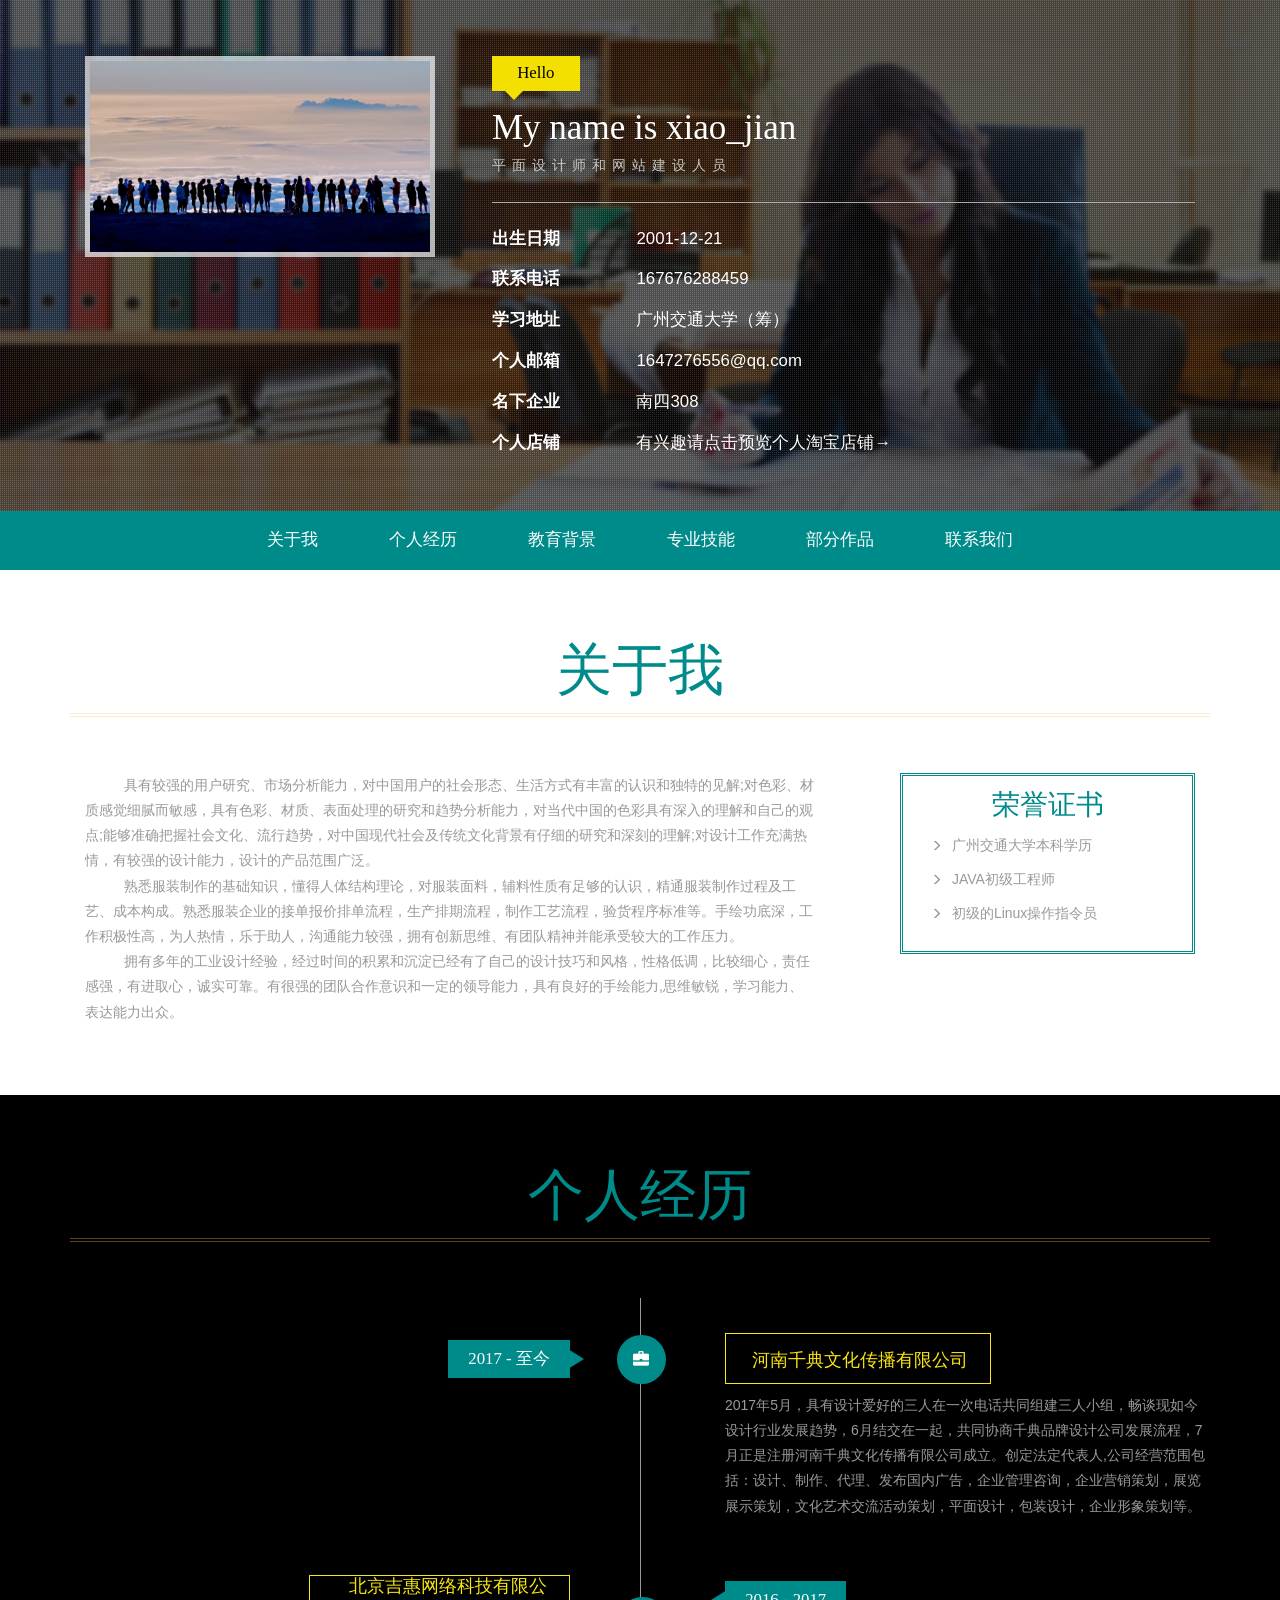
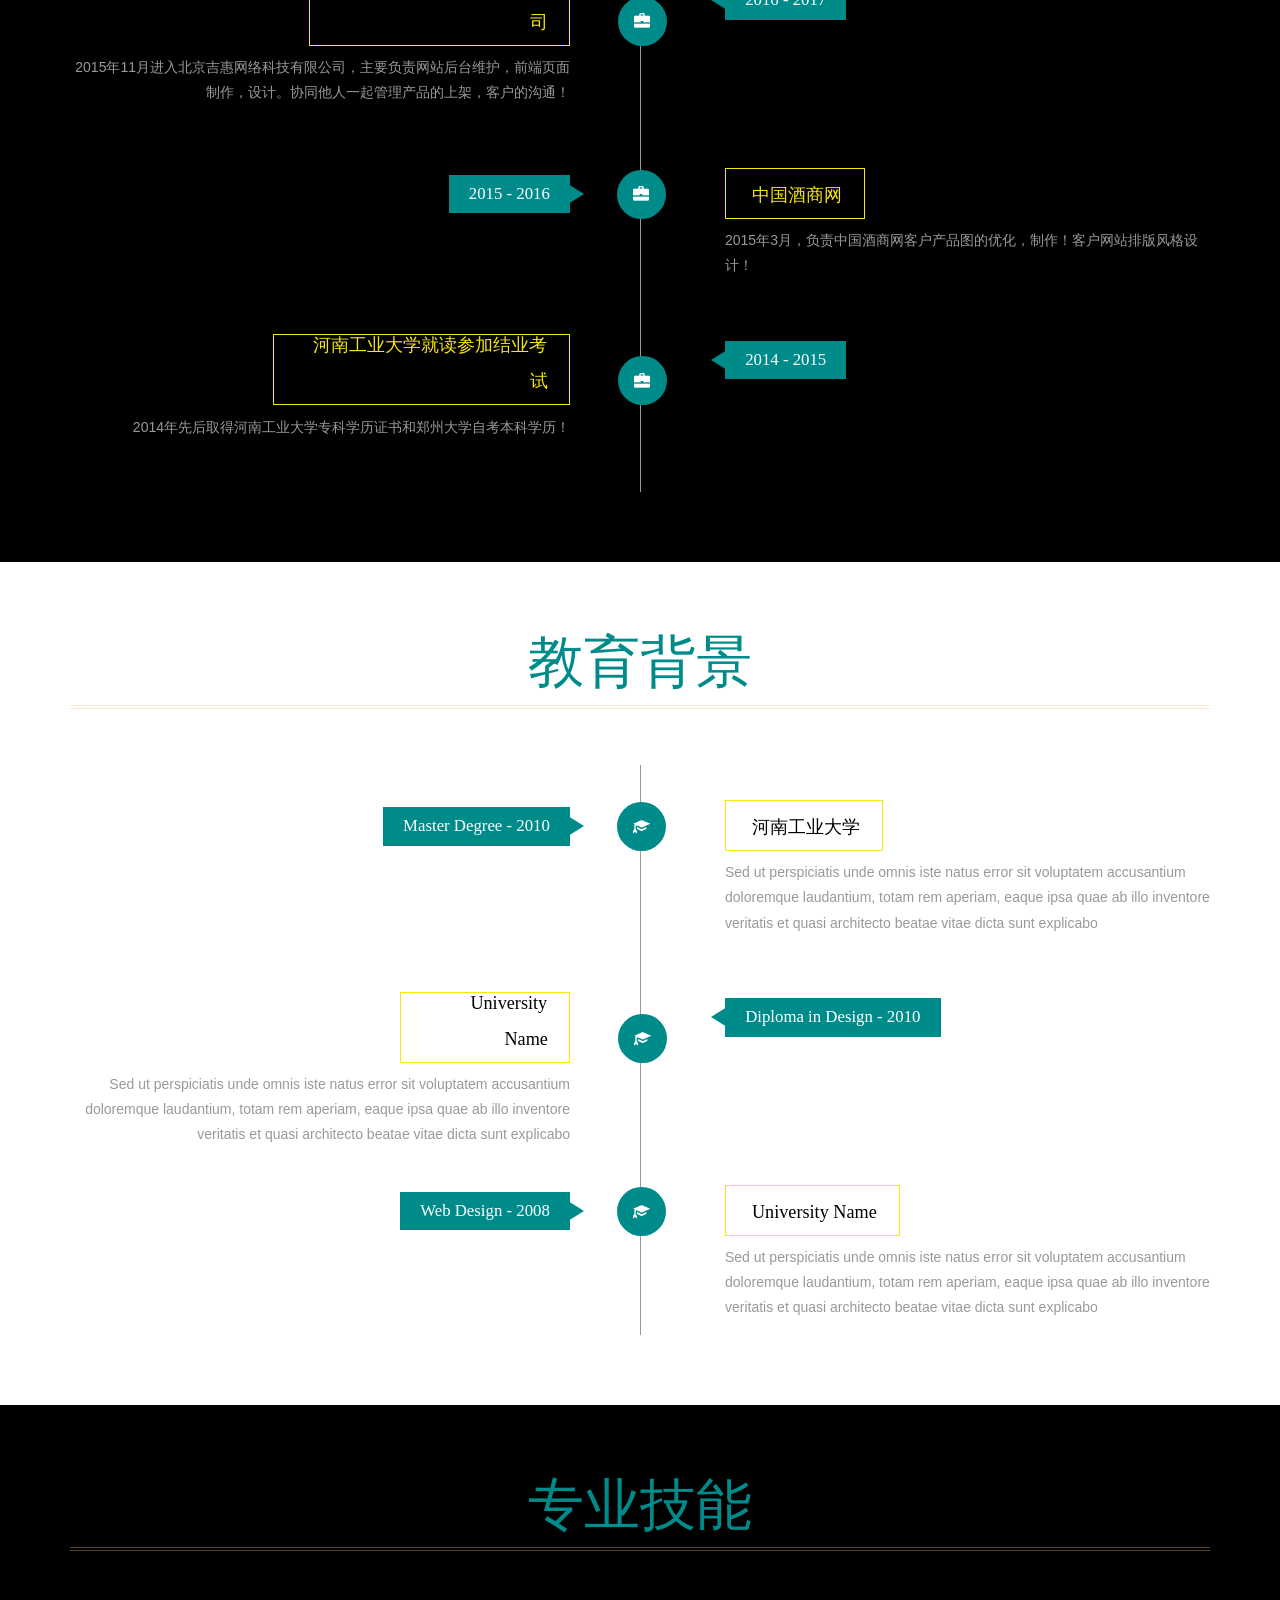
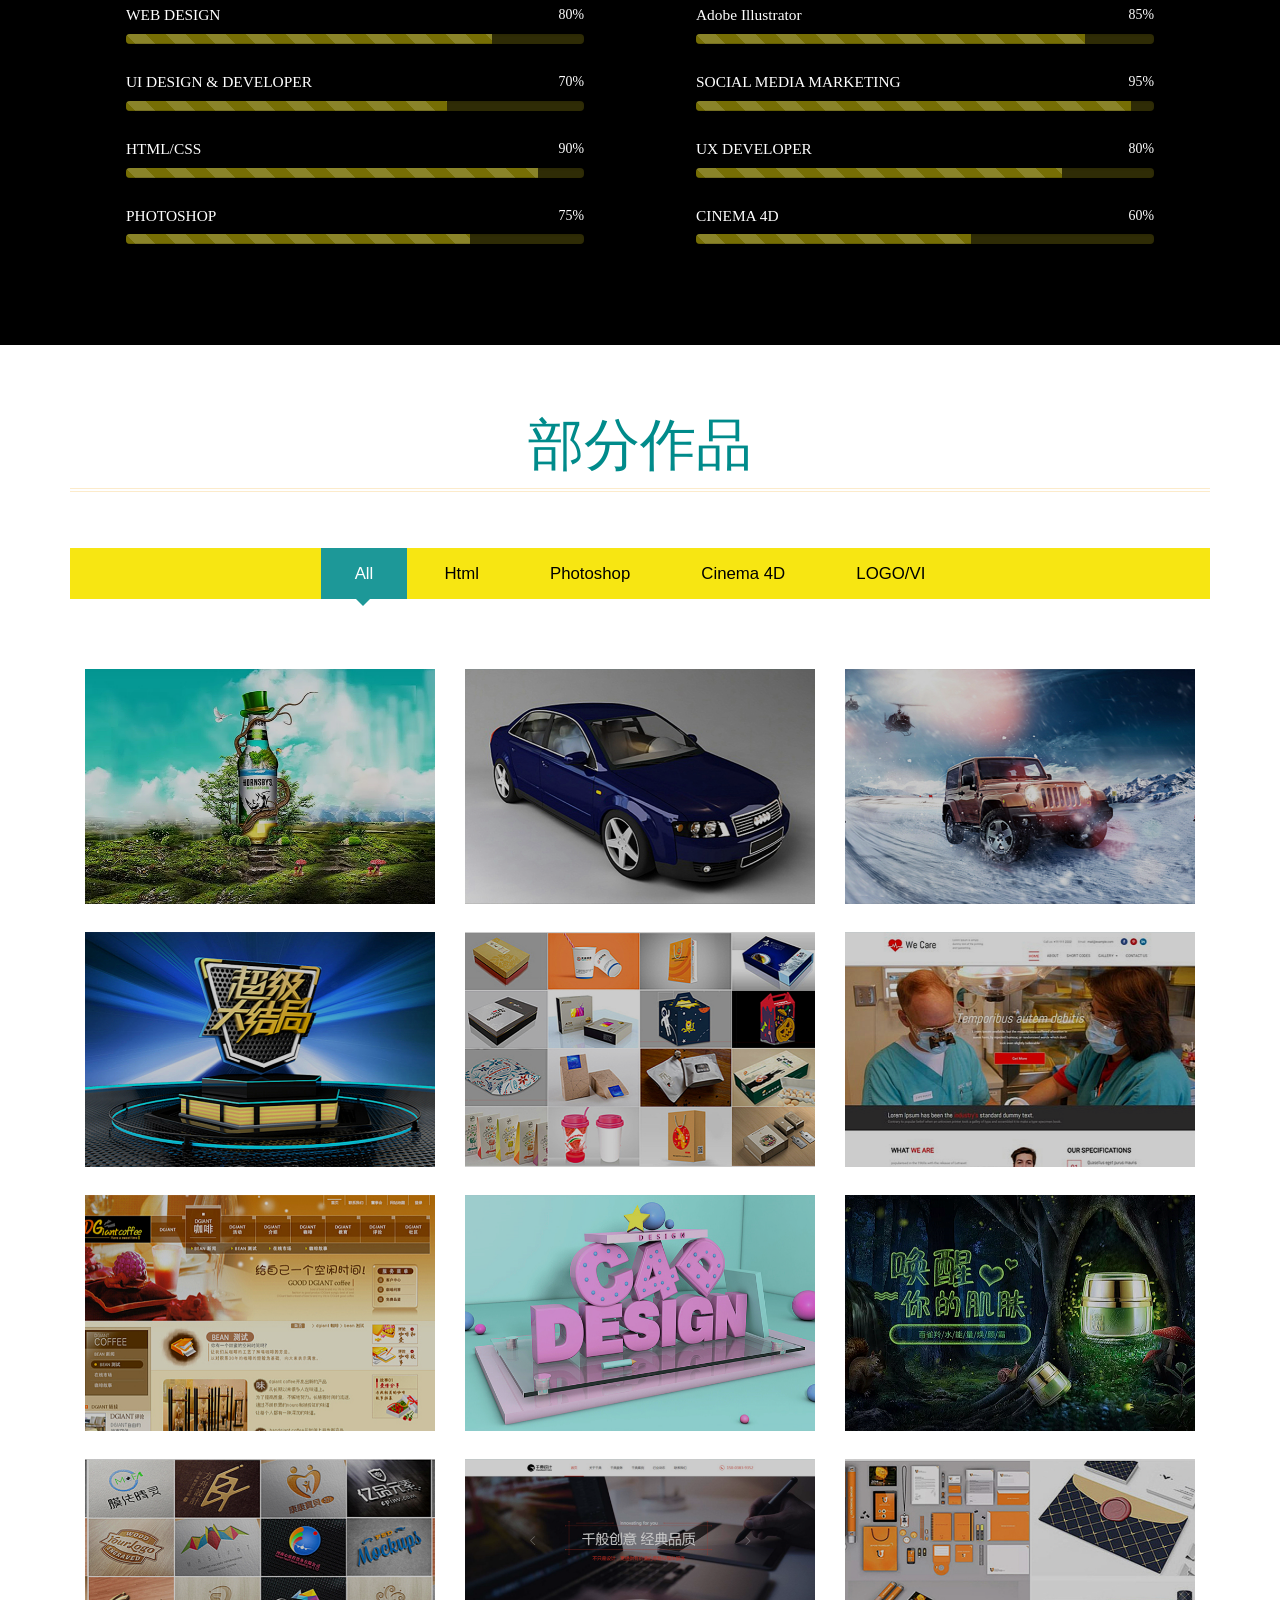
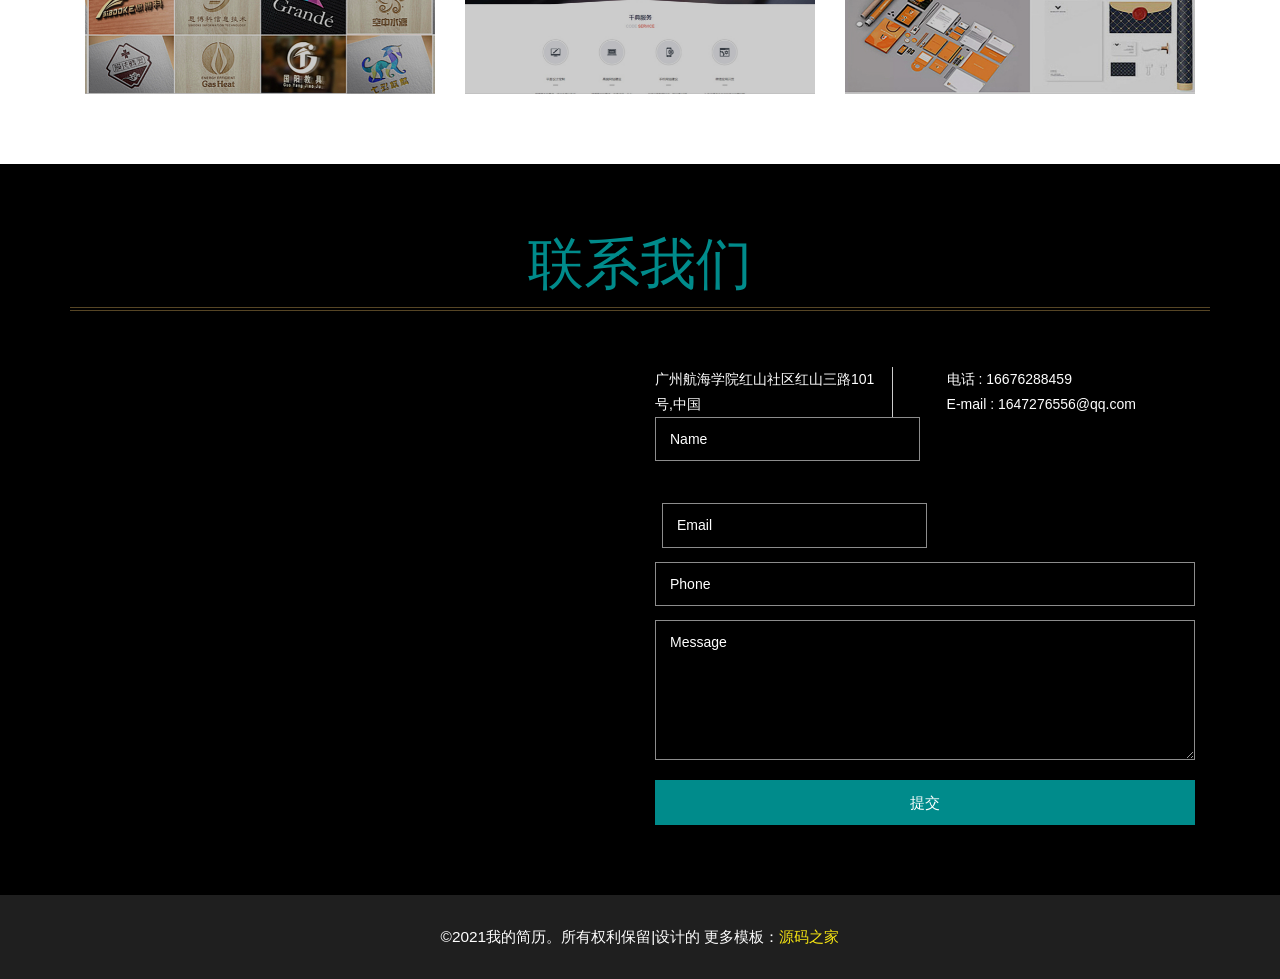
==== commit 7eb3df8e: "1 第一次更改" ====
--- a/index.html
+++ b/index.html
@@ -6,89 +6,95 @@
 -->
 <!DOCTYPE html>
 <html>
+
 <head>
-<title>我的简历是一个引导响应式网站</title>
-<!--mobile apps-->
-<meta name="viewport" content="width=device-width, initial-scale=1">
-<meta http-equiv="Content-Type" content="text/html; charset=utf-8" />
-<meta name="keywords" content="My Resume Responsive web template, Bootstrap Web Templates, Flat Web Templates, Android Compatible web template, 
+	<title>我的简历是一个引导响应式网站</title>
+	<!--mobile apps-->
+	<meta name="viewport" content="width=device-width, initial-scale=1">
+	<meta http-equiv="Content-Type" content="text/html; charset=utf-8" />
+	<meta name="keywords" content="My Resume Responsive web template, Bootstrap Web Templates, Flat Web Templates, Android Compatible web template, 
 	SmartPhone Compatible web template, free WebDesigns for Nokia, Samsung, LG, SonyEricsson, Motorola web design" />
-<script type="application/x-javascript"> addEventListener("load", function() { setTimeout(hideURLbar, 0); }, false); function hideURLbar(){ window.scrollTo(0,1); } </script>
-<!--mobile apps-->
-<!--Custom Theme files-->
-<link rel="shortcut icon" href="images/your_ico.ico" type="image/x-icon">
-<link rel="icon" href="images/your_ico.ico" type="image/x-icon">
-<link href="css/bootstrap.css" type="text/css" rel="stylesheet" media="all">
-<link href="css/style.css" type="text/css" rel="stylesheet" media="all">
-<link rel="stylesheet" href="css/swipebox.css">
-<!--//Custom Theme files-->
-<!--js-->
-<script src="js/jquery-1.11.1.min.js"></script> 
-<!-- //js -->
-<!--web-fonts-->
-<!--<link href='//fonts.googleapis.com/css?family=Overlock:400,400italic,700,700italic,900,900italic' rel='stylesheet' type='text/css'>-->
-<!--<link href='//fonts.googleapis.com/css?family=Roboto+Condensed:400,300,300italic,400italic,700,700italic' rel='stylesheet' type='text/css'>-->
-<!--//web-fonts-->
-<!--start-smooth-scrolling-->
-<script type="text/javascript" src="js/move-top.js"></script>
-<script type="text/javascript" src="js/easing.js"></script>	
-<script type="text/javascript">
-		jQuery(document).ready(function($) {
-			$(".scroll").click(function(event){		
+	<script
+		type="application/x-javascript"> addEventListener("load", function() { setTimeout(hideURLbar, 0); }, false); function hideURLbar(){ window.scrollTo(0,1); } </script>
+	<!--mobile apps-->
+	<!--Custom Theme files-->
+	<link rel="shortcut icon" href="images/your_ico.ico" type="image/x-icon">
+	<link rel="icon" href="images/your_ico.ico" type="image/x-icon">
+	<link href="css/bootstrap.css" type="text/css" rel="stylesheet" media="all">
+	<link href="css/style.css" type="text/css" rel="stylesheet" media="all">
+	<link rel="stylesheet" href="css/swipebox.css">
+	<!--//Custom Theme files-->
+	<!--js-->
+	<script src="js/jquery-1.11.1.min.js"></script>
+	<!-- //js -->
+	<!--web-fonts-->
+	<!--<link href='//fonts.googleapis.com/css?family=Overlock:400,400italic,700,700italic,900,900italic' rel='stylesheet' type='text/css'>-->
+	<!--<link href='//fonts.googleapis.com/css?family=Roboto+Condensed:400,300,300italic,400italic,700,700italic' rel='stylesheet' type='text/css'>-->
+	<!--//web-fonts-->
+	<!--start-smooth-scrolling-->
+	<script type="text/javascript" src="js/move-top.js"></script>
+	<script type="text/javascript" src="js/easing.js"></script>
+	<script type="text/javascript">
+		jQuery(document).ready(function ($) {
+			$(".scroll").click(function (event) {
 				event.preventDefault();
-				$('html,body').animate({scrollTop:$(this.hash).offset().top},1000);
+				$('html,body').animate({ scrollTop: $(this.hash).offset().top }, 1000);
 			});
 		});
-</script>
-<!--//end-smooth-scrolling-->
+	</script>
+	<!--//end-smooth-scrolling-->
 </head>
+
 <body>
 	<!--banner-->
 	<div id="home" class="banner">
 		<div class="banner-info">
 			<div class="container">
 				<div class="col-md-4 header-left">
-					<img src="images/img1.jpg" alt=""/>
+					<img src="images/img1.jpg" alt="" />
 				</div>
 				<div class="col-md-8 header-right">
 					<h2>Hello</h2>
-					<h1>My name is Fanbingbing</h1>
+					<h1>My name is xiao_jian</h1>
 					<h6>平面设计师和网站建设人员</h6>
 					<ul class="address">
 						<li>
 							<ul class="address-text">
 								<li><b>出生日期</b></li>
-								<li>09-16-1981</li>
+								<li>2001-12-21</li>
 							</ul>
 						</li>
 						<li>
 							<ul class="address-text">
 								<li><b>联系电话 </b></li>
-								<li>1500008888</li>
+								<li>167676288459</li>
 							</ul>
 						</li>
 						<li>
 							<ul class="address-text">
-								<li><b>居住地址 </b></li>
-								<li>北京朝阳区赵九路风景线</li>
+								<li><b>学习地址 </b></li>
+								<li>广州交通大学（筹）</li>
 							</ul>
 						</li>
 						<li>
 							<ul class="address-text">
 								<li><b>个人邮箱 </b></li>
-								<li><a href="http://mail.qq.com/cgi-bin/qm_share?t=qm_mailme&email=OwoLDg0MAwgIDgJ7SkoVWFRW" target="_blank"> 1056783359@qq.com</a></li>
+								<li><a href="http://mail.qq.com/cgi-bin/qm_share?t=qm_mailme&email=OwoLDg0MAwgIDgJ7SkoVWFRW"
+										target="_blank"> 1647276556@qq.com</a></li>
 							</ul>
 						</li>
 						<li>
 							<ul class="address-text">
 								<li><b>名下企业 </b></li>
-								<li><a href="http://ent.sina.com.cn/s/m/2007-06-14/07441596561.shtml" target="_blank">冰冰影视传媒工作室</a></li>
+								<li><a href="http://ent.sina.com.cn/s/m/2007-06-14/07441596561.shtml"
+										target="_blank">南四308</a></li>
 							</ul>
 						</li>
 						<li>
 							<ul class="address-text">
 								<li><b>个人店铺 </b></li>
-								<li><a href="https://shop114432103.taobao.com/?spm=a230r.7195193.1997079397.2.adK2jM" target="_blank">有兴趣请点击预览个人淘宝店铺→</a></li>
+								<li><a href="https://shop114432103.taobao.com/?spm=a230r.7195193.1997079397.2.adK2jM"
+										target="_blank">有兴趣请点击预览个人淘宝店铺→</a></li>
 							</ul>
 						</li>
 					</ul>
@@ -102,7 +108,8 @@
 	<div class="top-nav wow">
 		<div class="container">
 			<div class="navbar-header logo">
-				<button type="button" class="navbar-toggle collapsed" data-toggle="collapse" data-target="#bs-example-navbar-collapse-1">
+				<button type="button" class="navbar-toggle collapsed" data-toggle="collapse"
+					data-target="#bs-example-navbar-collapse-1">
 					导航
 				</button>
 			</div>
@@ -121,25 +128,26 @@
 				</div>
 			</div>
 		</div>
-	</div>	
+	</div>
 	<!--//top-nav-->
 	<!--about-->
 	<div id="about" class="about">
 		<div class="container">
 			<h3 class="title"> 关于我</h3>
 			<div class="col-md-8 about-left">
-				<p>&nbsp;&nbsp;&nbsp;&nbsp;&nbsp;&nbsp;&nbsp;&nbsp;&nbsp;&nbsp;具有较强的用户研究、市场分析能力，对中国用户的社会形态、生活方式有丰富的认识和独特的见解;对色彩、材质感觉细腻而敏感，具有色彩、材质、表面处理的研究和趋势分析能力，对当代中国的色彩具有深入的理解和自己的观点;能够准确把握社会文化、流行趋势，对中国现代社会及传统文化背景有仔细的研究和深刻的理解;对设计工作充满热情，有较强的设计能力，设计的产品范围广泛。</p>
-				<p>&nbsp;&nbsp;&nbsp;&nbsp;&nbsp;&nbsp;&nbsp;&nbsp;&nbsp;&nbsp;熟悉服装制作的基础知识，懂得人体结构理论，对服装面料，辅料性质有足够的认识，精通服装制作过程及工艺、成本构成。熟悉服装企业的接单报价排单流程，生产排期流程，制作工艺流程，验货程序标准等。手绘功底深，工作积极性高，为人热情，乐于助人，沟通能力较强，拥有创新思维、有团队精神并能承受较大的工作压力。</p>
-				<p>&nbsp;&nbsp;&nbsp;&nbsp;&nbsp;&nbsp;&nbsp;&nbsp;&nbsp;&nbsp;拥有多年的工业设计经验，经过时间的积累和沉淀已经有了自己的设计技巧和风格，性格低调，比较细心，责任感强，有进取心，诚实可靠。有很强的团队合作意识和一定的领导能力，具有良好的手绘能力,思维敏锐，学习能力、表达能力出众。</p>
+				<p>&nbsp;&nbsp;&nbsp;&nbsp;&nbsp;&nbsp;&nbsp;&nbsp;&nbsp;&nbsp;具有较强的用户研究、市场分析能力，对中国用户的社会形态、生活方式有丰富的认识和独特的见解;对色彩、材质感觉细腻而敏感，具有色彩、材质、表面处理的研究和趋势分析能力，对当代中国的色彩具有深入的理解和自己的观点;能够准确把握社会文化、流行趋势，对中国现代社会及传统文化背景有仔细的研究和深刻的理解;对设计工作充满热情，有较强的设计能力，设计的产品范围广泛。
+				</p>
+				<p>&nbsp;&nbsp;&nbsp;&nbsp;&nbsp;&nbsp;&nbsp;&nbsp;&nbsp;&nbsp;熟悉服装制作的基础知识，懂得人体结构理论，对服装面料，辅料性质有足够的认识，精通服装制作过程及工艺、成本构成。熟悉服装企业的接单报价排单流程，生产排期流程，制作工艺流程，验货程序标准等。手绘功底深，工作积极性高，为人热情，乐于助人，沟通能力较强，拥有创新思维、有团队精神并能承受较大的工作压力。
+				</p>
+				<p>&nbsp;&nbsp;&nbsp;&nbsp;&nbsp;&nbsp;&nbsp;&nbsp;&nbsp;&nbsp;拥有多年的工业设计经验，经过时间的积累和沉淀已经有了自己的设计技巧和风格，性格低调，比较细心，责任感强，有进取心，诚实可靠。有很强的团队合作意识和一定的领导能力，具有良好的手绘能力,思维敏锐，学习能力、表达能力出众。
+				</p>
 			</div>
 			<div class="col-md-4 about-right">
 				<ul>
 					<h5>荣誉证书</h5>
-					<li><span class="glyphicon glyphicon-menu-right" ></span> 河南工业大学专科学历</li>
-					<li><span class="glyphicon glyphicon-menu-right"></span> 郑州大学自考本科学历</li>
-					<li><span class="glyphicon glyphicon-menu-right"></span> 高级UI设计师证书</li>
-					<li><span class="glyphicon glyphicon-menu-right"></span> 千典公司品牌最佳设计师荣誉</li>
-					<li><span class="glyphicon glyphicon-menu-right"></span> ..................................... </li>
+					<li><span class="glyphicon glyphicon-menu-right"></span> 广州交通大学本科学历</li>
+					<li><span class="glyphicon glyphicon-menu-right"></span> JAVA初级工程师</li>
+					<li><span class="glyphicon glyphicon-menu-right"></span> 初级的Linux操作指令员 </li>
 				</ul>
 				<div class="clearfix"> </div>
 			</div>
@@ -151,41 +159,42 @@
 	<div id="work" class="work">
 		<div class="container">
 			<h3 class="title">个人经历</h3>
-			<div class="work-info"> 
-				<div class="col-md-6 work-left"> 
+			<div class="work-info">
+				<div class="col-md-6 work-left">
 					<h4>2017 - 至今 </h4>
 				</div>
-				<div class="col-md-6 work-right"> 
+				<div class="col-md-6 work-right">
 					<h5><span class="glyphicon glyphicon-briefcase"> </span> 河南千典文化传播有限公司</h5>
-					<p>2017年5月，具有设计爱好的三人在一次电话共同组建三人小组，畅谈现如今设计行业发展趋势，6月结交在一起，共同协商千典品牌设计公司发展流程，7月正是注册河南千典文化传播有限公司成立。创定法定代表人,公司经营范围包括：设计、制作、代理、发布国内广告，企业管理咨询，企业营销策划，展览展示策划，文化艺术交流活动策划，平面设计，包装设计，企业形象策划等。 </p>
-				</div>
-				<div class="clearfix"> </div>
-			</div>
-			<div class="work-info"> 
-				<div class="col-md-6 work-right work-right2"> 
+					<p>2017年5月，具有设计爱好的三人在一次电话共同组建三人小组，畅谈现如今设计行业发展趋势，6月结交在一起，共同协商千典品牌设计公司发展流程，7月正是注册河南千典文化传播有限公司成立。创定法定代表人,公司经营范围包括：设计、制作、代理、发布国内广告，企业管理咨询，企业营销策划，展览展示策划，文化艺术交流活动策划，平面设计，包装设计，企业形象策划等。
+					</p>
+				</div>
+				<div class="clearfix"> </div>
+			</div>
+			<div class="work-info">
+				<div class="col-md-6 work-right work-right2">
 					<h4>2016 - 2017 </h4>
 				</div>
-				<div class="col-md-6 work-left work-left2"> 
+				<div class="col-md-6 work-left work-left2">
 					<h5> 北京吉惠网络科技有限公司 <span class="glyphicon glyphicon-briefcase"> </span></h5>
 					<p>2015年11月进入北京吉惠网络科技有限公司，主要负责网站后台维护，前端页面制作，设计。协同他人一起管理产品的上架，客户的沟通！ </p>
 				</div>
 				<div class="clearfix"> </div>
 			</div>
-			<div class="work-info"> 
-				<div class="col-md-6 work-left"> 
+			<div class="work-info">
+				<div class="col-md-6 work-left">
 					<h4>2015 - 2016 </h4>
 				</div>
-				<div class="col-md-6 work-right"> 
+				<div class="col-md-6 work-right">
 					<h5><span class="glyphicon glyphicon-briefcase"> </span> 中国酒商网</h5>
 					<p>2015年3月，负责中国酒商网客户产品图的优化，制作！客户网站排版风格设计！ </p>
 				</div>
 				<div class="clearfix"> </div>
 			</div>
-			<div class="work-info"> 
-				<div class="col-md-6 work-right work-right2"> 
+			<div class="work-info">
+				<div class="col-md-6 work-right work-right2">
 					<h4>2014 - 2015 </h4>
 				</div>
-				<div class="col-md-6 work-left work-left2"> 
+				<div class="col-md-6 work-left work-left2">
 					<h5> 河南工业大学就读参加结业考试 <span class="glyphicon glyphicon-briefcase"></span> </h5>
 					<p>2014年先后取得河南工业大学专科学历证书和郑州大学自考本科学历！ </p>
 				</div>
@@ -198,33 +207,39 @@
 	<div id="education" class="education">
 		<div class="container">
 			<h3 class="title">教育背景</h3>
-			<div class="work-info"> 
-				<div class="col-md-6 work-left"> 
+			<div class="work-info">
+				<div class="col-md-6 work-left">
 					<h4>Master Degree - 2010</h4>
 				</div>
-				<div class="col-md-6 work-right"> 
+				<div class="col-md-6 work-right">
 					<h5><span class="glyphicon glyphicon-education"> </span> 河南工业大学</h5>
-					<p>Sed ut perspiciatis unde omnis iste natus error sit voluptatem accusantium doloremque laudantium, totam rem aperiam, eaque ipsa quae ab illo inventore veritatis et quasi architecto beatae vitae dicta sunt explicabo </p>
-				</div>
-				<div class="clearfix"> </div>
-			</div>
-			<div class="work-info"> 
-				<div class="col-md-6 work-right work-right2"> 
+					<p>Sed ut perspiciatis unde omnis iste natus error sit voluptatem accusantium doloremque laudantium,
+						totam rem aperiam, eaque ipsa quae ab illo inventore veritatis et quasi architecto beatae vitae
+						dicta sunt explicabo </p>
+				</div>
+				<div class="clearfix"> </div>
+			</div>
+			<div class="work-info">
+				<div class="col-md-6 work-right work-right2">
 					<h4>Diploma in Design - 2010</h4>
 				</div>
-				<div class="col-md-6 work-left work-left2"> 
+				<div class="col-md-6 work-left work-left2">
 					<h5> University Name <span class="glyphicon glyphicon-education"></span></h5>
-					<p>Sed ut perspiciatis unde omnis iste natus error sit voluptatem accusantium doloremque laudantium, totam rem aperiam, eaque ipsa quae ab illo inventore veritatis et quasi architecto beatae vitae dicta sunt explicabo </p>
-				</div>
-				<div class="clearfix"> </div>
-			</div>
-			<div class="work-info"> 
-				<div class="col-md-6 work-left"> 
+					<p>Sed ut perspiciatis unde omnis iste natus error sit voluptatem accusantium doloremque laudantium,
+						totam rem aperiam, eaque ipsa quae ab illo inventore veritatis et quasi architecto beatae vitae
+						dicta sunt explicabo </p>
+				</div>
+				<div class="clearfix"> </div>
+			</div>
+			<div class="work-info">
+				<div class="col-md-6 work-left">
 					<h4>Web Design - 2008</h4>
 				</div>
-				<div class="col-md-6 work-right"> 
+				<div class="col-md-6 work-right">
 					<h5><span class="glyphicon glyphicon-education"> </span> University Name</h5>
-					<p>Sed ut perspiciatis unde omnis iste natus error sit voluptatem accusantium doloremque laudantium, totam rem aperiam, eaque ipsa quae ab illo inventore veritatis et quasi architecto beatae vitae dicta sunt explicabo </p>
+					<p>Sed ut perspiciatis unde omnis iste natus error sit voluptatem accusantium doloremque laudantium,
+						totam rem aperiam, eaque ipsa quae ab illo inventore veritatis et quasi architecto beatae vitae
+						dicta sunt explicabo </p>
 				</div>
 				<div class="clearfix"> </div>
 			</div>
@@ -237,7 +252,7 @@
 			<h3 class="title">专业技能</h3>
 			<div class="skills-info">
 				<div class="col-md-6 bar-grids">
-					<h6>WEB DESIGN  <span> 80% </span></h6>
+					<h6>WEB DESIGN <span> 80% </span></h6>
 					<div class="progress">
 						<div class="progress-bar progress-bar-striped active" style="width: 80%">
 						</div>
@@ -289,7 +304,7 @@
 	<div id="projects" class="portfolio">
 		<div class="container">
 			<h3 class="title wow zoomInLeft animated" data-wow-delay=".5s">部分作品</h3>
-			<div class="sap_tabs">			
+			<div class="sap_tabs">
 				<div id="horizontalTab" style="display: block; width: 100%; margin: 0px;">
 					<ul class="resp-tabs-list wow fadeInUp animated" data-wow-delay=".7s">
 						<li class="resp-tab-item"><span>All</span></li>
@@ -297,148 +312,160 @@
 						<li class="resp-tab-item"><span> Photoshop</span></li>
 						<li class="resp-tab-item"><span>Cinema 4D</span></li>
 						<li class="resp-tab-item"><span>LOGO/VI</span></li>
-					</ul>	
-					<div class="clearfix"> </div>	
+					</ul>
+					<div class="clearfix"> </div>
 					<div class="resp-tabs-container">
 						<div class="tab-1 resp-tab-content">
 							<div class="tab_img">
 								<div class="col-md-4 portfolio-grids">
 									<div class="grid">
-										<a href="images/g1.jpg" class="swipebox" title="Lorem ipsum dolor sit amet, consectetur adipiscing elit. Duis maximus tortor diam, ac lobortis justo rutrum quis. Praesent non purus fermentum, eleifend velit non">
+										<a href="images/g1.jpg" class="swipebox"
+											title="Lorem ipsum dolor sit amet, consectetur adipiscing elit. Duis maximus tortor diam, ac lobortis justo rutrum quis. Praesent non purus fermentum, eleifend velit non">
 											<img src="images/g1.jpg" alt="" class="img-responsive" />
 											<div class="figcaption">
 												<h3>My<span> Project</span></h3>
 												<p>苹果酒广告，莎拉喜欢看云。她很沮丧。</p>
 											</div>
-										</a>	
+										</a>
 									</div>
 								</div>
 								<div class="col-md-4 portfolio-grids">
 									<div class="grid effect-sarah">
-										<a href="images/g2.jpg" class="swipebox" title="Lorem ipsum dolor sit amet, consectetur adipiscing elit. Duis maximus tortor diam, ac lobortis justo rutrum quis. Praesent non purus fermentum, eleifend velit non">
+										<a href="images/g2.jpg" class="swipebox"
+											title="Lorem ipsum dolor sit amet, consectetur adipiscing elit. Duis maximus tortor diam, ac lobortis justo rutrum quis. Praesent non purus fermentum, eleifend velit non">
 											<img src="images/g2.jpg" alt="" class="img-responsive" />
 											<div class="figcaption">
 												<h3>My<span> Project</span></h3>
 												<p>莎拉喜欢看云。她很沮丧。</p>
 											</div>
-										</a>	
-									</div>
-								</div>
-								<div class="col-md-4 portfolio-grids">
-									<div class="grid">
-										<a href="images/g3.jpg" class="swipebox" title="Lorem ipsum dolor sit amet, consectetur adipiscing elit. Duis maximus tortor diam, ac lobortis justo rutrum quis. Praesent non purus fermentum, eleifend velit non">
+										</a>
+									</div>
+								</div>
+								<div class="col-md-4 portfolio-grids">
+									<div class="grid">
+										<a href="images/g3.jpg" class="swipebox"
+											title="Lorem ipsum dolor sit amet, consectetur adipiscing elit. Duis maximus tortor diam, ac lobortis justo rutrum quis. Praesent non purus fermentum, eleifend velit non">
 											<img src="images/g3.jpg" alt="" class="img-responsive" />
 											<div class="figcaption">
 												<h3>My<span> Project</span></h3>
 												<p>莎拉喜欢看云。她很沮丧。</p>
 											</div>
-										</a>	
-									</div>
-								</div>
-								<div class="col-md-4 portfolio-grids">
-									<div class="grid">
-										<a href="images/g4.jpg" class="swipebox" title="Lorem ipsum dolor sit amet, consectetur adipiscing elit. Duis maximus tortor diam, ac lobortis justo rutrum quis. Praesent non purus fermentum, eleifend velit non">
+										</a>
+									</div>
+								</div>
+								<div class="col-md-4 portfolio-grids">
+									<div class="grid">
+										<a href="images/g4.jpg" class="swipebox"
+											title="Lorem ipsum dolor sit amet, consectetur adipiscing elit. Duis maximus tortor diam, ac lobortis justo rutrum quis. Praesent non purus fermentum, eleifend velit non">
 											<img src="images/g4.jpg" alt="" class="img-responsive" />
 											<div class="figcaption">
 												<h3>My<span> Project</span></h3>
 												<p>莎拉喜欢看云。她很沮丧。</p>
 											</div>
-										</a>	
-									</div>
-								</div>
-								
-								<div class="col-md-4 portfolio-grids">
-									<div class="grid">
-										<a href="images/g11.jpg" class="swipebox" title="Lorem ipsum dolor sit amet, consectetur adipiscing elit. Duis maximus tortor diam, ac lobortis justo rutrum quis. Praesent non purus fermentum, eleifend velit non">
+										</a>
+									</div>
+								</div>
+
+								<div class="col-md-4 portfolio-grids">
+									<div class="grid">
+										<a href="images/g11.jpg" class="swipebox"
+											title="Lorem ipsum dolor sit amet, consectetur adipiscing elit. Duis maximus tortor diam, ac lobortis justo rutrum quis. Praesent non purus fermentum, eleifend velit non">
 											<img src="images/g11.jpg" alt="" class="img-responsive" />
 											<div class="figcaption">
 												<h3>My<span> Project</span></h3>
 												<p>莎拉喜欢看云。她很沮丧。</p>
 											</div>
-										</a>	
-									</div>
-								</div>
-								<div class="col-md-4 portfolio-grids">
-									<div class="grid">
-										<a href="images/g6.jpg" class="swipebox" title="Lorem ipsum dolor sit amet, consectetur adipiscing elit. Duis maximus tortor diam, ac lobortis justo rutrum quis. Praesent non purus fermentum, eleifend velit non">
+										</a>
+									</div>
+								</div>
+								<div class="col-md-4 portfolio-grids">
+									<div class="grid">
+										<a href="images/g6.jpg" class="swipebox"
+											title="Lorem ipsum dolor sit amet, consectetur adipiscing elit. Duis maximus tortor diam, ac lobortis justo rutrum quis. Praesent non purus fermentum, eleifend velit non">
 											<img src="images/g6.jpg" alt="" class="img-responsive" />
 											<div class="figcaption">
 												<h3>My<span> Project</span></h3>
 												<p>莎拉喜欢看云。她很沮丧。</p>
 											</div>
-										</a>	
-									</div>
-								</div>
-								<div class="col-md-4 portfolio-grids">
-									<div class="grid">
-										<a href="images/g7.jpg" class="swipebox" title="Lorem ipsum dolor sit amet, consectetur adipiscing elit. Duis maximus tortor diam, ac lobortis justo rutrum quis. Praesent non purus fermentum, eleifend velit non">
+										</a>
+									</div>
+								</div>
+								<div class="col-md-4 portfolio-grids">
+									<div class="grid">
+										<a href="images/g7.jpg" class="swipebox"
+											title="Lorem ipsum dolor sit amet, consectetur adipiscing elit. Duis maximus tortor diam, ac lobortis justo rutrum quis. Praesent non purus fermentum, eleifend velit non">
 											<img src="images/g7.jpg" alt="" class="img-responsive" />
 											<div class="figcaption">
 												<h3>My<span> Project</span></h3>
 												<p>莎拉喜欢看云。她很沮丧。</p>
 											</div>
-										</a>	
-									</div>
-								</div>
-								<div class="col-md-4 portfolio-grids">
-									<div class="grid">
-										<a href="images/g8.jpg" class="swipebox" title="Lorem ipsum dolor sit amet, consectetur adipiscing elit. Duis maximus tortor diam, ac lobortis justo rutrum quis. Praesent non purus fermentum, eleifend velit non">
+										</a>
+									</div>
+								</div>
+								<div class="col-md-4 portfolio-grids">
+									<div class="grid">
+										<a href="images/g8.jpg" class="swipebox"
+											title="Lorem ipsum dolor sit amet, consectetur adipiscing elit. Duis maximus tortor diam, ac lobortis justo rutrum quis. Praesent non purus fermentum, eleifend velit non">
 											<img src="images/g8.jpg" alt="" class="img-responsive" />
 											<div class="figcaption">
 												<h3>My<span> Project</span></h3>
 												<p>莎拉喜欢看云。她很沮丧。</p>
 											</div>
-										</a>	
-									</div>
-								</div>
-								<div class="col-md-4 portfolio-grids">
-									<div class="grid">
-										<a href="images/g9.jpg" class="swipebox" title="Lorem ipsum dolor sit amet, consectetur adipiscing elit. Duis maximus tortor diam, ac lobortis justo rutrum quis. Praesent non purus fermentum, eleifend velit non">
+										</a>
+									</div>
+								</div>
+								<div class="col-md-4 portfolio-grids">
+									<div class="grid">
+										<a href="images/g9.jpg" class="swipebox"
+											title="Lorem ipsum dolor sit amet, consectetur adipiscing elit. Duis maximus tortor diam, ac lobortis justo rutrum quis. Praesent non purus fermentum, eleifend velit non">
 											<img src="images/g9.jpg" alt="" class="img-responsive" />
 											<div class="figcaption">
 												<h3>My<span> Project</span></h3>
 												<p>莎拉喜欢看云。她很沮丧。</p>
 											</div>
-										</a>	
-									</div>
-								</div>
-								<div class="col-md-4 portfolio-grids">
-									<div class="grid">
-										<a href="images/g10.jpg" class="swipebox" title="Lorem ipsum dolor sit amet, consectetur adipiscing elit. Duis maximus tortor diam, ac lobortis justo rutrum quis. Praesent non purus fermentum, eleifend velit non">
+										</a>
+									</div>
+								</div>
+								<div class="col-md-4 portfolio-grids">
+									<div class="grid">
+										<a href="images/g10.jpg" class="swipebox"
+											title="Lorem ipsum dolor sit amet, consectetur adipiscing elit. Duis maximus tortor diam, ac lobortis justo rutrum quis. Praesent non purus fermentum, eleifend velit non">
 											<img src="images/g10.jpg" alt="" class="img-responsive" />
 											<div class="figcaption">
 												<h3>My<span> Project</span></h3>
 												<p>莎拉喜欢看云。她很沮丧。</p>
 											</div>
-										</a>	
-									</div>
-								</div>
-								
-								<div class="col-md-4 portfolio-grids">
-									<div class="grid">
-										<a href="images/g5.jpg" class="swipebox" title="Lorem ipsum dolor sit amet, consectetur adipiscing elit. Duis maximus tortor diam, ac lobortis justo rutrum quis. Praesent non purus fermentum, eleifend velit non">
+										</a>
+									</div>
+								</div>
+
+								<div class="col-md-4 portfolio-grids">
+									<div class="grid">
+										<a href="images/g5.jpg" class="swipebox"
+											title="Lorem ipsum dolor sit amet, consectetur adipiscing elit. Duis maximus tortor diam, ac lobortis justo rutrum quis. Praesent non purus fermentum, eleifend velit non">
 											<img src="images/g5.jpg" alt="" class="img-responsive" />
 											<div class="figcaption">
 												<h3>My<span> Project</span></h3>
 												<p>莎拉喜欢看云。她很沮丧。</p>
 											</div>
-										</a>	
-									</div>
-								</div>
-								<div class="col-md-4 portfolio-grids">
-									<div class="grid">
-										<a href="images/g12.jpg" class="swipebox" title="Lorem ipsum dolor sit amet, consectetur adipiscing elit. Duis maximus tortor diam, ac lobortis justo rutrum quis. Praesent non purus fermentum, eleifend velit non">
+										</a>
+									</div>
+								</div>
+								<div class="col-md-4 portfolio-grids">
+									<div class="grid">
+										<a href="images/g12.jpg" class="swipebox"
+											title="Lorem ipsum dolor sit amet, consectetur adipiscing elit. Duis maximus tortor diam, ac lobortis justo rutrum quis. Praesent non purus fermentum, eleifend velit non">
 											<img src="images/g12.jpg" alt="" class="img-responsive" />
 											<div class="figcaption">
 												<h3>My<span> Project</span></h3>
 												<p>莎拉喜欢看云。她很沮丧。</p>
 											</div>
-										</a>	
-									</div>
-								</div>
-								
-								
-								
+										</a>
+									</div>
+								</div>
+
+
+
 								<div class="clearfix"> </div>
 							</div>
 						</div>
@@ -446,35 +473,38 @@
 							<div class="tab_img">
 								<div class="col-md-4 portfolio-grids">
 									<div class="grid">
-										<a href="images/g5.jpg" class="swipebox" title="Lorem ipsum dolor sit amet, consectetur adipiscing elit. Duis maximus tortor diam, ac lobortis justo rutrum quis. Praesent non purus fermentum, eleifend velit non">
+										<a href="images/g5.jpg" class="swipebox"
+											title="Lorem ipsum dolor sit amet, consectetur adipiscing elit. Duis maximus tortor diam, ac lobortis justo rutrum quis. Praesent non purus fermentum, eleifend velit non">
 											<img src="images/g5.jpg" alt="" class="img-responsive" />
 											<div class="figcaption">
 												<h3>My<span> Project</span></h3>
 												<p>莎拉喜欢看云。她很沮丧。</p>
 											</div>
-										</a>	
-									</div>
-								</div>
-								<div class="col-md-4 portfolio-grids">
-									<div class="grid">
-										<a href="images/g6.jpg" class="swipebox" title="Lorem ipsum dolor sit amet, consectetur adipiscing elit. Duis maximus tortor diam, ac lobortis justo rutrum quis. Praesent non purus fermentum, eleifend velit non">
+										</a>
+									</div>
+								</div>
+								<div class="col-md-4 portfolio-grids">
+									<div class="grid">
+										<a href="images/g6.jpg" class="swipebox"
+											title="Lorem ipsum dolor sit amet, consectetur adipiscing elit. Duis maximus tortor diam, ac lobortis justo rutrum quis. Praesent non purus fermentum, eleifend velit non">
 											<img src="images/g6.jpg" alt="" class="img-responsive" />
 											<div class="figcaption">
 												<h3>My<span> Project</span></h3>
 												<p>莎拉喜欢看云。她很沮丧。</p>
 											</div>
-										</a>	
-									</div>
-								</div>
-								<div class="col-md-4 portfolio-grids">
-									<div class="grid">
-										<a href="images/g7.jpg" class="swipebox" title="Lorem ipsum dolor sit amet, consectetur adipiscing elit. Duis maximus tortor diam, ac lobortis justo rutrum quis. Praesent non purus fermentum, eleifend velit non">
+										</a>
+									</div>
+								</div>
+								<div class="col-md-4 portfolio-grids">
+									<div class="grid">
+										<a href="images/g7.jpg" class="swipebox"
+											title="Lorem ipsum dolor sit amet, consectetur adipiscing elit. Duis maximus tortor diam, ac lobortis justo rutrum quis. Praesent non purus fermentum, eleifend velit non">
 											<img src="images/g7.jpg" alt="" class="img-responsive" />
 											<div class="figcaption">
 												<h3>My<span> Project</span></h3>
 												<p>莎拉喜欢看云。她很沮丧。</p>
 											</div>
-										</a>	
+										</a>
 									</div>
 								</div>
 								<div class="clearfix"> </div>
@@ -484,35 +514,38 @@
 							<div class="tab_img">
 								<div class="col-md-4 portfolio-grids">
 									<div class="grid">
-										<a href="images/g3.jpg" class="swipebox" title="Lorem ipsum dolor sit amet, consectetur adipiscing elit. Duis maximus tortor diam, ac lobortis justo rutrum quis. Praesent non purus fermentum, eleifend velit non">
+										<a href="images/g3.jpg" class="swipebox"
+											title="Lorem ipsum dolor sit amet, consectetur adipiscing elit. Duis maximus tortor diam, ac lobortis justo rutrum quis. Praesent non purus fermentum, eleifend velit non">
 											<img src="images/g3.jpg" alt="" class="img-responsive" />
 											<div class="figcaption">
 												<h3>My<span> Project</span></h3>
 												<p>莎拉喜欢看云。她很沮丧。</p>
 											</div>
-										</a>	
-									</div>
-								</div>
-								<div class="col-md-4 portfolio-grids">
-									<div class="grid">
-										<a href="images/g1.jpg" class="swipebox" title="Lorem ipsum dolor sit amet, consectetur adipiscing elit. Duis maximus tortor diam, ac lobortis justo rutrum quis. Praesent non purus fermentum, eleifend velit non">
+										</a>
+									</div>
+								</div>
+								<div class="col-md-4 portfolio-grids">
+									<div class="grid">
+										<a href="images/g1.jpg" class="swipebox"
+											title="Lorem ipsum dolor sit amet, consectetur adipiscing elit. Duis maximus tortor diam, ac lobortis justo rutrum quis. Praesent non purus fermentum, eleifend velit non">
 											<img src="images/g1.jpg" alt="" class="img-responsive" />
 											<div class="figcaption">
 												<h3>My<span> Project</span></h3>
 												<p>莎拉喜欢看云。她很沮丧。</p>
 											</div>
-										</a>	
-									</div>
-								</div>
-								<div class="col-md-4 portfolio-grids">
-									<div class="grid">
-										<a href="images/g9.jpg" class="swipebox" title="Lorem ipsum dolor sit amet, consectetur adipiscing elit. Duis maximus tortor diam, ac lobortis justo rutrum quis. Praesent non purus fermentum, eleifend velit non">
+										</a>
+									</div>
+								</div>
+								<div class="col-md-4 portfolio-grids">
+									<div class="grid">
+										<a href="images/g9.jpg" class="swipebox"
+											title="Lorem ipsum dolor sit amet, consectetur adipiscing elit. Duis maximus tortor diam, ac lobortis justo rutrum quis. Praesent non purus fermentum, eleifend velit non">
 											<img src="images/g9.jpg" alt="" class="img-responsive" />
 											<div class="figcaption">
 												<h3>My<span> Project</span></h3>
 												<p>莎拉喜欢看云。她很沮丧。</p>
 											</div>
-										</a>	
+										</a>
 									</div>
 								</div>
 								<div class="clearfix"> </div>
@@ -522,35 +555,38 @@
 							<div class="tab_img">
 								<div class="col-md-4 portfolio-grids">
 									<div class="grid">
-										<a href="images/g2.jpg" class="swipebox" title="Lorem ipsum dolor sit amet, consectetur adipiscing elit. Duis maximus tortor diam, ac lobortis justo rutrum quis. Praesent non purus fermentum, eleifend velit non">
+										<a href="images/g2.jpg" class="swipebox"
+											title="Lorem ipsum dolor sit amet, consectetur adipiscing elit. Duis maximus tortor diam, ac lobortis justo rutrum quis. Praesent non purus fermentum, eleifend velit non">
 											<img src="images/g2.jpg" alt="" class="img-responsive" />
 											<div class="figcaption">
 												<h3>My<span> Project</span></h3>
 												<p>莎拉喜欢看云。她很沮丧。</p>
 											</div>
-										</a>	
-									</div>
-								</div>
-								<div class="col-md-4 portfolio-grids">
-									<div class="grid">
-										<a href="images/g4.jpg" class="swipebox" title="Lorem ipsum dolor sit amet, consectetur adipiscing elit. Duis maximus tortor diam, ac lobortis justo rutrum quis. Praesent non purus fermentum, eleifend velit non">
+										</a>
+									</div>
+								</div>
+								<div class="col-md-4 portfolio-grids">
+									<div class="grid">
+										<a href="images/g4.jpg" class="swipebox"
+											title="Lorem ipsum dolor sit amet, consectetur adipiscing elit. Duis maximus tortor diam, ac lobortis justo rutrum quis. Praesent non purus fermentum, eleifend velit non">
 											<img src="images/g4.jpg" alt="" class="img-responsive" />
 											<div class="figcaption">
 												<h3>My<span> Project</span></h3>
 												<p>莎拉喜欢看云。她很沮丧。</p>
 											</div>
-										</a>	
-									</div>
-								</div>
-								<div class="col-md-4 portfolio-grids">
-									<div class="grid">
-										<a href="images/g8.jpg" class="swipebox" title="Lorem ipsum dolor sit amet, consectetur adipiscing elit. Duis maximus tortor diam, ac lobortis justo rutrum quis. Praesent non purus fermentum, eleifend velit non">
+										</a>
+									</div>
+								</div>
+								<div class="col-md-4 portfolio-grids">
+									<div class="grid">
+										<a href="images/g8.jpg" class="swipebox"
+											title="Lorem ipsum dolor sit amet, consectetur adipiscing elit. Duis maximus tortor diam, ac lobortis justo rutrum quis. Praesent non purus fermentum, eleifend velit non">
 											<img src="images/g8.jpg" alt="" class="img-responsive" />
 											<div class="figcaption">
 												<h3>My<span> Project</span></h3>
 												<p>莎拉喜欢看云。她很沮丧。</p>
 											</div>
-										</a>	
+										</a>
 									</div>
 								</div>
 								<div class="clearfix"> </div>
@@ -560,35 +596,38 @@
 							<div class="tab_img">
 								<div class="col-md-4 portfolio-grids">
 									<div class="grid">
-										<a href="images/g10.jpg" class="swipebox" title="Lorem ipsum dolor sit amet, consectetur adipiscing elit. Duis maximus tortor diam, ac lobortis justo rutrum quis. Praesent non purus fermentum, eleifend velit non">
+										<a href="images/g10.jpg" class="swipebox"
+											title="Lorem ipsum dolor sit amet, consectetur adipiscing elit. Duis maximus tortor diam, ac lobortis justo rutrum quis. Praesent non purus fermentum, eleifend velit non">
 											<img src="images/g10.jpg" alt="" class="img-responsive" />
 											<div class="figcaption">
 												<h3>My<span> Project</span></h3>
 												<p>莎拉喜欢看云。她很沮丧。</p>
 											</div>
-										</a>	
-									</div>
-								</div>
-								<div class="col-md-4 portfolio-grids">
-									<div class="grid">
-										<a href="images/g11.jpg" class="swipebox" title="Lorem ipsum dolor sit amet, consectetur adipiscing elit. Duis maximus tortor diam, ac lobortis justo rutrum quis. Praesent non purus fermentum, eleifend velit non">
+										</a>
+									</div>
+								</div>
+								<div class="col-md-4 portfolio-grids">
+									<div class="grid">
+										<a href="images/g11.jpg" class="swipebox"
+											title="Lorem ipsum dolor sit amet, consectetur adipiscing elit. Duis maximus tortor diam, ac lobortis justo rutrum quis. Praesent non purus fermentum, eleifend velit non">
 											<img src="images/g11.jpg" alt="" class="img-responsive" />
 											<div class="figcaption">
 												<h3>My<span> Project</span></h3>
 												<p>莎拉喜欢看云。她很沮丧。</p>
 											</div>
-										</a>	
-									</div>
-								</div>
-								<div class="col-md-4 portfolio-grids">
-									<div class="grid">
-										<a href="images/g12.jpg" class="swipebox" title="Lorem ipsum dolor sit amet, consectetur adipiscing elit. Duis maximus tortor diam, ac lobortis justo rutrum quis. Praesent non purus fermentum, eleifend velit non">
+										</a>
+									</div>
+								</div>
+								<div class="col-md-4 portfolio-grids">
+									<div class="grid">
+										<a href="images/g12.jpg" class="swipebox"
+											title="Lorem ipsum dolor sit amet, consectetur adipiscing elit. Duis maximus tortor diam, ac lobortis justo rutrum quis. Praesent non purus fermentum, eleifend velit non">
 											<img src="images/g12.jpg" alt="" class="img-responsive" />
 											<div class="figcaption">
 												<h3>My<span> Project</span></h3>
 												<p>莎拉喜欢看云。她很沮丧。</p>
 											</div>
-										</a>	
+										</a>
 									</div>
 								</div>
 								<div class="clearfix"> </div>
@@ -606,15 +645,15 @@
 						width: 'auto', //auto or any width like 600px
 						fit: true   // 100% fit in a container
 					});
-				});		
+				});
 			</script>
 			<!--//ResponsiveTabs-->
 			<!-- swipe box js -->
-			<script src="js/jquery.swipebox.min.js"></script> 
-				<script type="text/javascript">
-					jQuery(function($) {
-						$(".swipebox").swipebox();
-					});
+			<script src="js/jquery.swipebox.min.js"></script>
+			<script type="text/javascript">
+				jQuery(function ($) {
+					$(".swipebox").swipebox();
+				});
 			</script>
 			<!-- //swipe box js -->
 		</div>
@@ -626,15 +665,18 @@
 			<h3 class="title">联系我们</h3>
 			<div class="contact-row">
 				<div class="col-md-6 contact-left">
-					<iframe src="http://map.baidu.com/#panoid=09002200011706171137054909Z&panotype=street&heading=0&pitch=0&l=19&tn=B_NORMAL_MAP&sc=0&newmap=1&shareurl=1&pid=09002200011706171137054909Z"></iframe>
+					<iframe
+						src="http://map.baidu.com/#panoid=09002200011706171137054909Z&panotype=street&heading=0&pitch=0&l=19&tn=B_NORMAL_MAP&sc=0&newmap=1&shareurl=1&pid=09002200011706171137054909Z"></iframe>
 				</div>
 				<div class="col-md-6 contact-right">
 					<div class="address-left">
-						<p>北京朝阳区赵九路风景线,中国 </p>
+						<p>广州航海学院红山社区红山三路101号,中国 </p>
 					</div>
 					<div class="address-right">
-						<p>电话 : 1500008888</p>
-						<p>E-mail : <a href="http://mail.qq.com/cgi-bin/qm_share?t=qm_mailme&email=OwoLDg0MAwgIDgJ7SkoVWFRW" target="_blank">fm185@sina.com</a></p>
+						<p>电话 : 16676288459</p>
+						<p>E-mail : <a
+								href="http://mail.qq.com/cgi-bin/qm_share?t=qm_mailme&email=OwoLDg0MAwgIDgJ7SkoVWFRW"
+								target="_blank">1647276556@qq.com</a></p>
 					</div>
 					<div class="clearfix"></div>
 					<div class="contact-form">
@@ -643,7 +685,7 @@
 							<input class="email" name="Email" type="text" placeholder="Email" required="">
 							<input class="phone" name="phone" type="text" placeholder="Phone" required="">
 							<textarea name="Message" placeholder="Message" required=""></textarea>
-							<input type="submit" value="提交" >
+							<input type="submit" value="提交">
 						</form>
 					</div>
 				</div>
@@ -655,29 +697,30 @@
 	<!--footer-->
 	<div class="footer">
 		<div class="container">
-			<p>©2018我的简历。所有权利保留|设计的 更多模板：<a href="http://www.mycodes.net/" target="_blank">源码之家</a></p>
+			<p>©2021我的简历。所有权利保留|设计的 更多模板：<a href="http://www.mycodes.net/" target="_blank">源码之家</a></p>
 		</div>
 	</div>
 	<!--//footer-->
 	<!--smooth-scrolling-of-move-up-->
 	<script type="text/javascript">
-		$(document).ready(function() {
-		
+		$(document).ready(function () {
+
 			var defaults = {
 				containerID: 'toTop', // fading element id
 				containerHoverID: 'toTopHover', // fading element hover id
 				scrollSpeed: 1200,
-				easingType: 'linear' 
+				easingType: 'linear'
 			};
-			
+
 			$().UItoTop({ easingType: 'easeOutQuart' });
-			
+
 		});
 	</script>
 	<!--//smooth-scrolling-of-move-up-->
 	<!-- Bootstrap core JavaScript
     ================================================== -->
-    <!-- Placed at the end of the document so the pages load faster -->
-    <script src="js/bootstrap.js"></script>
+	<!-- Placed at the end of the document so the pages load faster -->
+	<script src="js/bootstrap.js"></script>
 </body>
+
 </html>
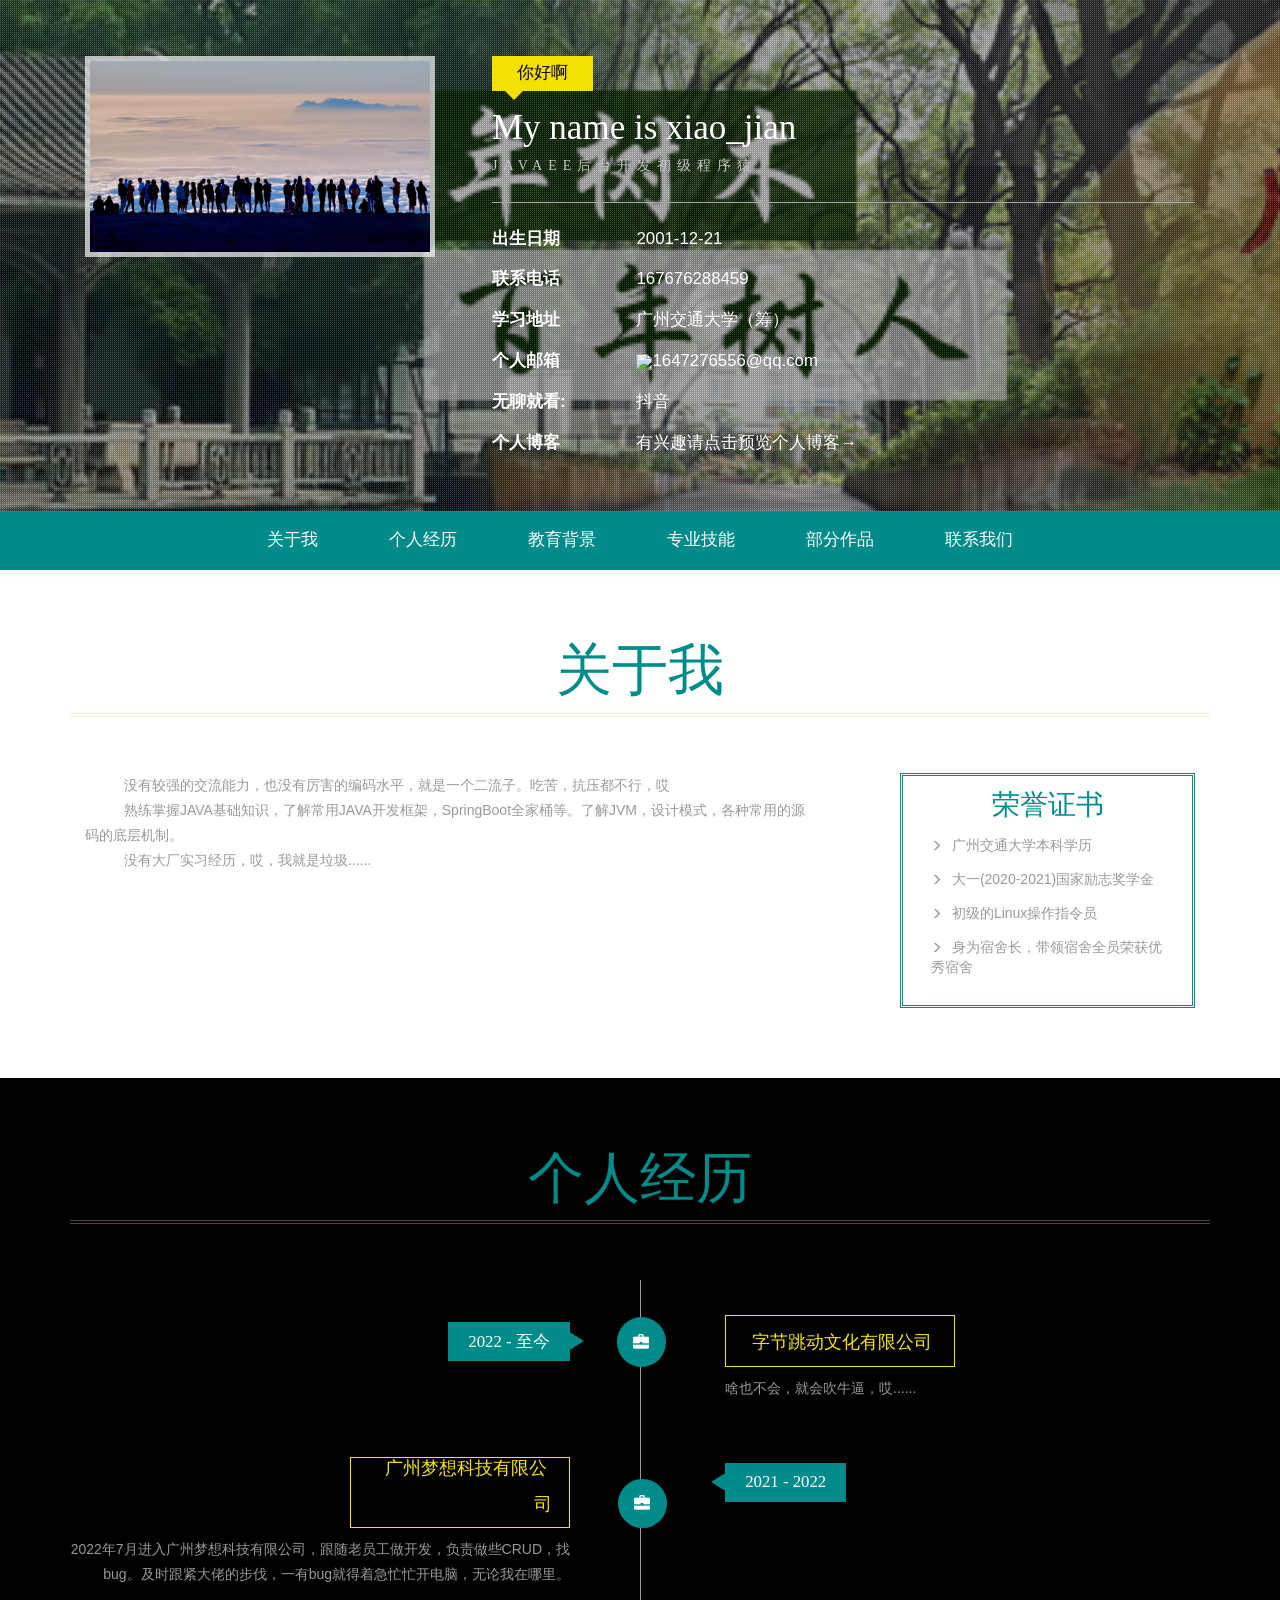
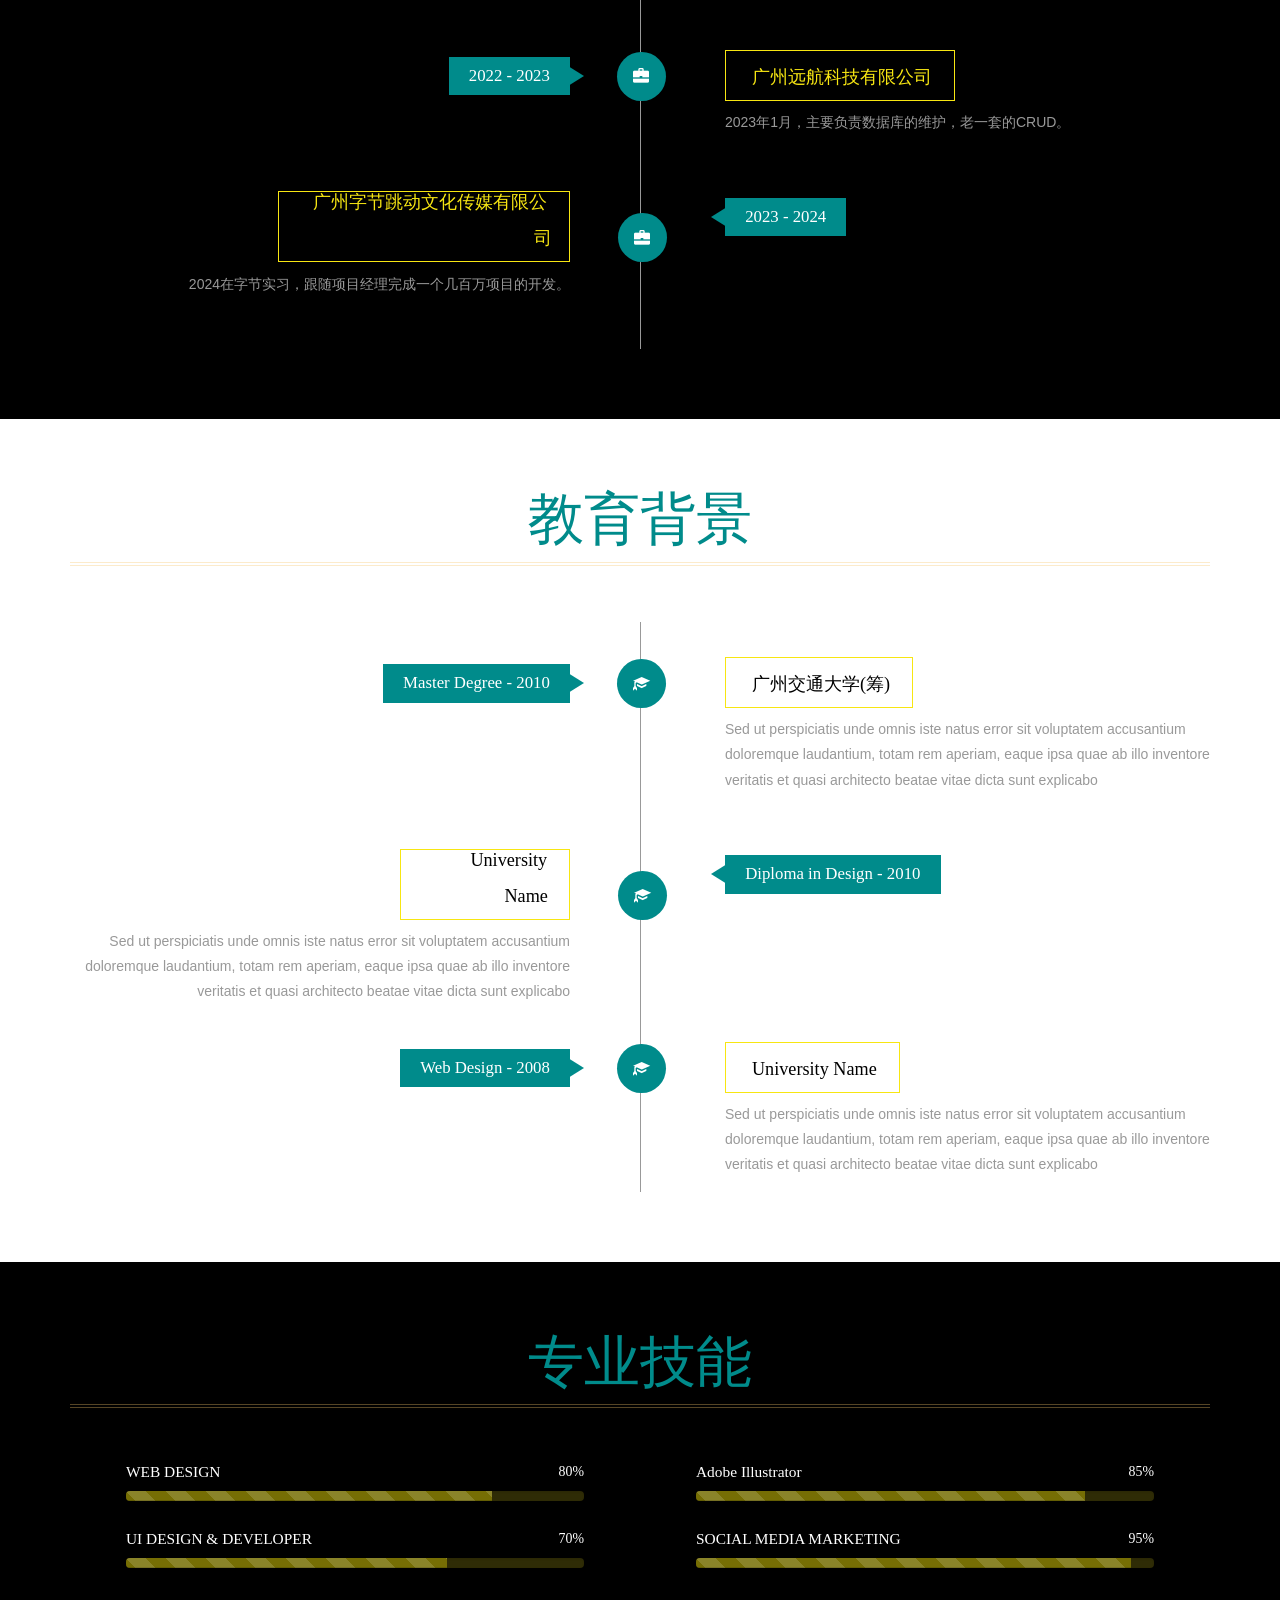
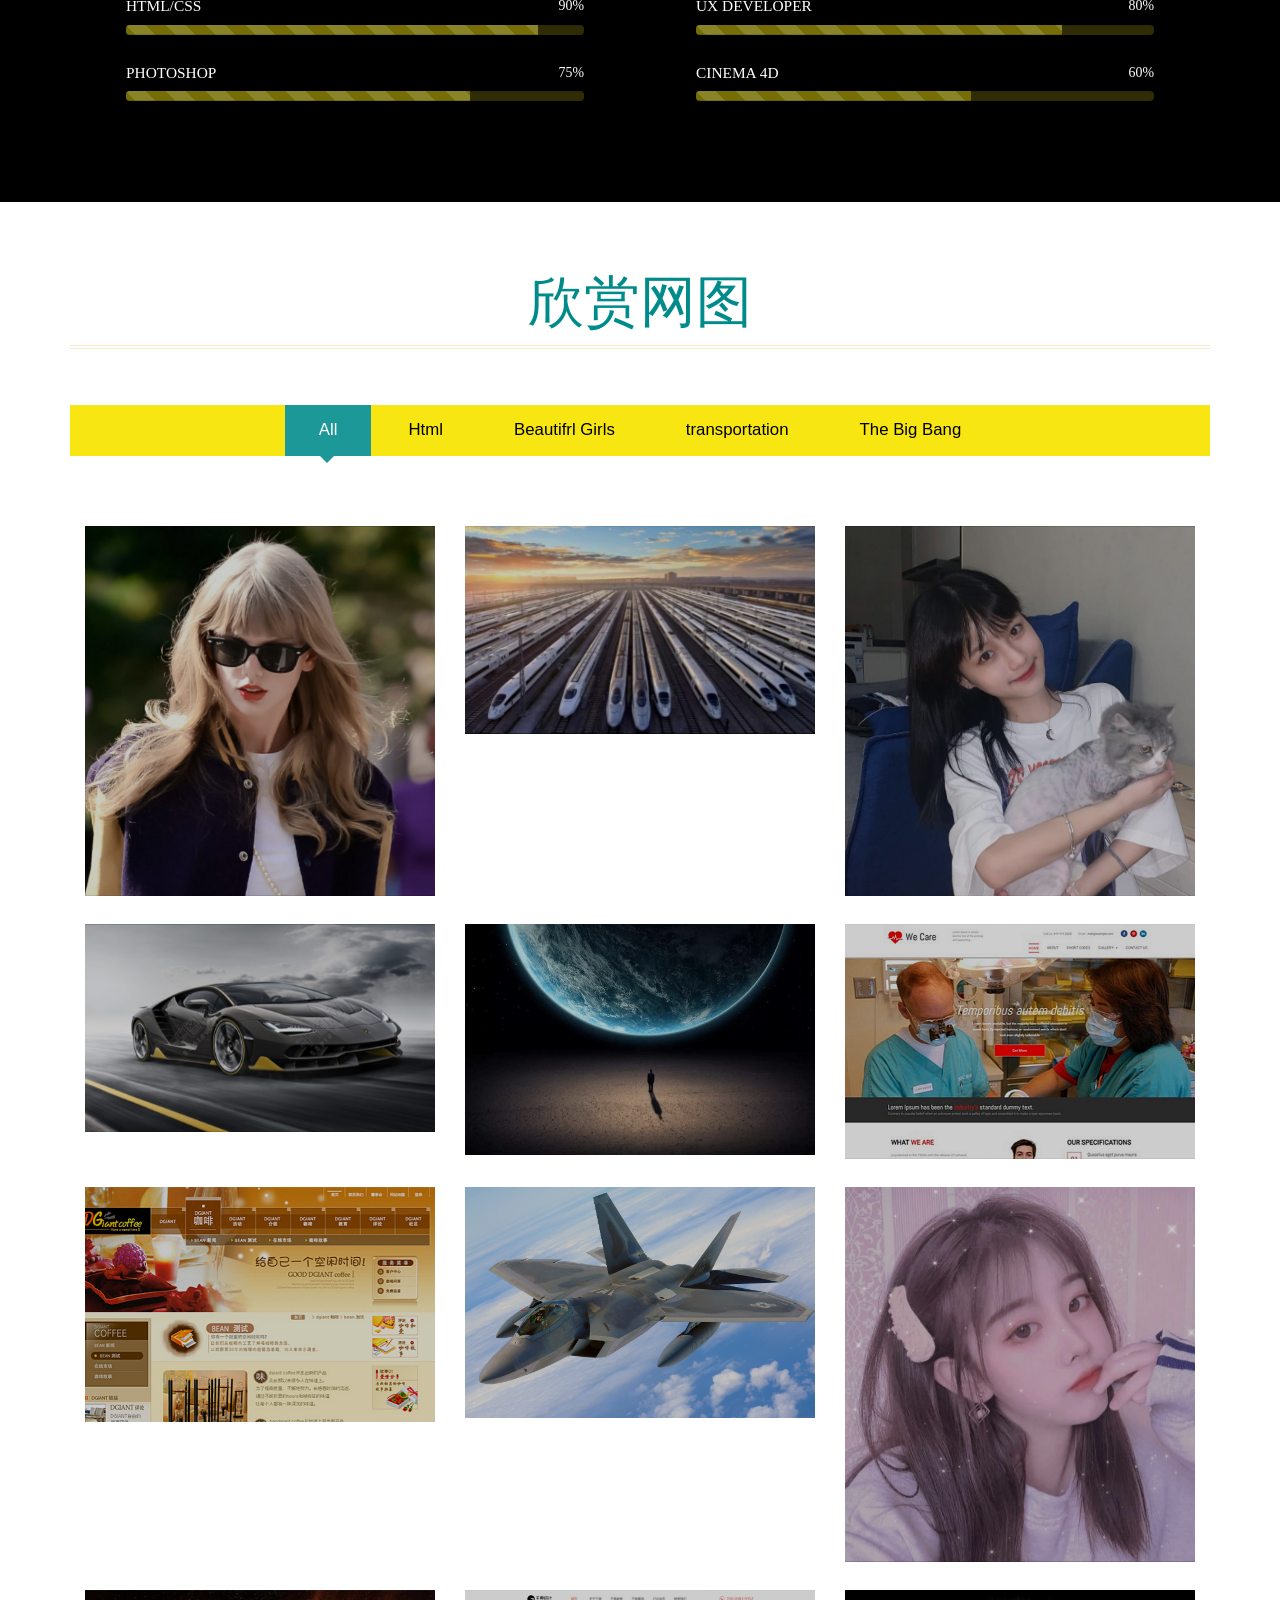
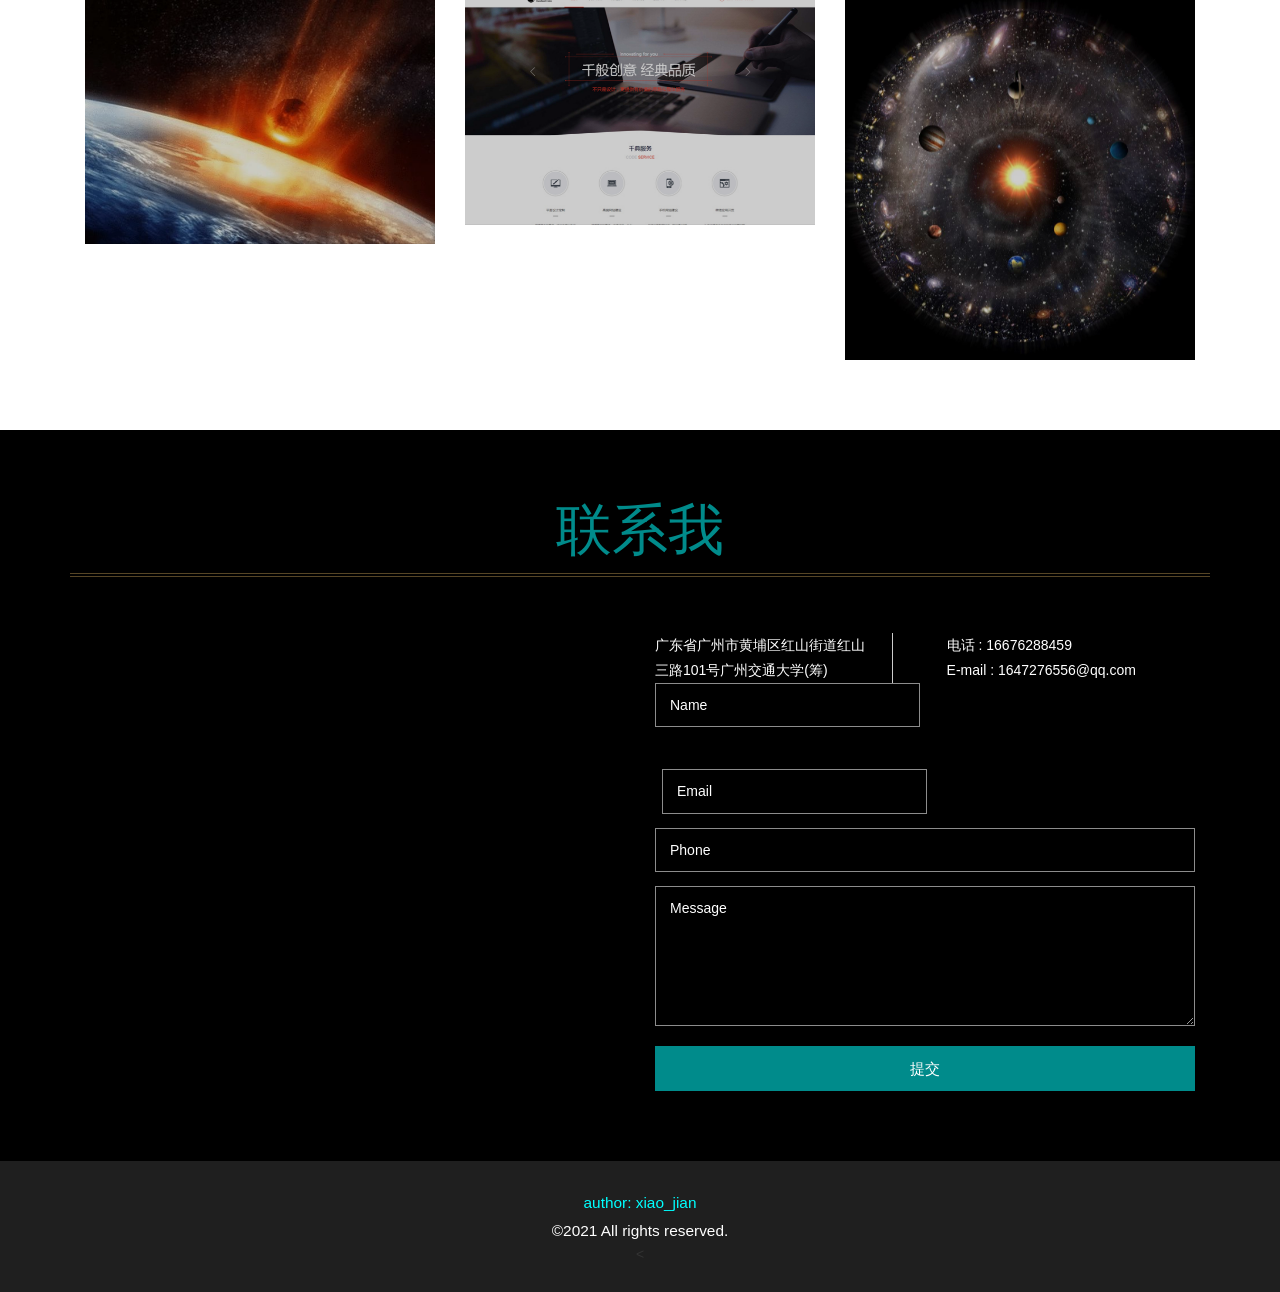
==== commit 0d90048b: "2 set 2" ====
--- a/index.html
+++ b/index.html
@@ -8,719 +8,722 @@
 <html>
 
 <head>
-	<title>我的简历是一个引导响应式网站</title>
-	<!--mobile apps-->
-	<meta name="viewport" content="width=device-width, initial-scale=1">
-	<meta http-equiv="Content-Type" content="text/html; charset=utf-8" />
-	<meta name="keywords" content="My Resume Responsive web template, Bootstrap Web Templates, Flat Web Templates, Android Compatible web template, 
+    <title>我是垃圾，你呢？</title>
+    <!--mobile apps-->
+    <meta name="viewport" content="width=device-width, initial-scale=1">
+    <meta http-equiv="Content-Type" content="text/html; charset=utf-8" />
+    <meta name="keywords" content="My Resume Responsive web template, Bootstrap Web Templates, Flat Web Templates, Android Compatible web template, 
 	SmartPhone Compatible web template, free WebDesigns for Nokia, Samsung, LG, SonyEricsson, Motorola web design" />
-	<script
-		type="application/x-javascript"> addEventListener("load", function() { setTimeout(hideURLbar, 0); }, false); function hideURLbar(){ window.scrollTo(0,1); } </script>
-	<!--mobile apps-->
-	<!--Custom Theme files-->
-	<link rel="shortcut icon" href="images/your_ico.ico" type="image/x-icon">
-	<link rel="icon" href="images/your_ico.ico" type="image/x-icon">
-	<link href="css/bootstrap.css" type="text/css" rel="stylesheet" media="all">
-	<link href="css/style.css" type="text/css" rel="stylesheet" media="all">
-	<link rel="stylesheet" href="css/swipebox.css">
-	<!--//Custom Theme files-->
-	<!--js-->
-	<script src="js/jquery-1.11.1.min.js"></script>
-	<!-- //js -->
-	<!--web-fonts-->
-	<!--<link href='//fonts.googleapis.com/css?family=Overlock:400,400italic,700,700italic,900,900italic' rel='stylesheet' type='text/css'>-->
-	<!--<link href='//fonts.googleapis.com/css?family=Roboto+Condensed:400,300,300italic,400italic,700,700italic' rel='stylesheet' type='text/css'>-->
-	<!--//web-fonts-->
-	<!--start-smooth-scrolling-->
-	<script type="text/javascript" src="js/move-top.js"></script>
-	<script type="text/javascript" src="js/easing.js"></script>
-	<script type="text/javascript">
-		jQuery(document).ready(function ($) {
-			$(".scroll").click(function (event) {
-				event.preventDefault();
-				$('html,body').animate({ scrollTop: $(this.hash).offset().top }, 1000);
-			});
-		});
-	</script>
-	<!--//end-smooth-scrolling-->
+    <script type="application/x-javascript">
+        addEventListener("load", function() {
+            setTimeout(hideURLbar, 0);
+        }, false);
+
+        function hideURLbar() {
+            window.scrollTo(0, 1);
+        }
+    </script>
+    <!--mobile apps-->
+    <!--Custom Theme files-->
+    <link rel="shortcut icon" href="images/your_ico.ico" type="image/x-icon">
+    <link rel="icon" href="images/your_ico.ico" type="image/x-icon">
+    <link href="css/bootstrap.css" type="text/css" rel="stylesheet" media="all">
+    <link href="css/style.css" type="text/css" rel="stylesheet" media="all">
+    <link rel="stylesheet" href="css/swipebox.css">
+    <!--//Custom Theme files-->
+    <!--js-->
+    <script src="js/jquery-1.11.1.min.js"></script>
+    <!-- //js -->
+    <!--web-fonts-->
+    <!--<link href='//fonts.googleapis.com/css?family=Overlock:400,400italic,700,700italic,900,900italic' rel='stylesheet' type='text/css'>-->
+    <!--<link href='//fonts.googleapis.com/css?family=Roboto+Condensed:400,300,300italic,400italic,700,700italic' rel='stylesheet' type='text/css'>-->
+    <!--//web-fonts-->
+    <!--start-smooth-scrolling-->
+    <script type="text/javascript" src="js/move-top.js"></script>
+    <script type="text/javascript" src="js/easing.js"></script>
+    <script type="text/javascript">
+        jQuery(document).ready(function($) {
+            $(".scroll").click(function(event) {
+                event.preventDefault();
+                $('html,body').animate({
+                    scrollTop: $(this.hash).offset().top
+                }, 1000);
+            });
+        });
+    </script>
+    <!--//end-smooth-scrolling-->
 </head>
 
 <body>
-	<!--banner-->
-	<div id="home" class="banner">
-		<div class="banner-info">
-			<div class="container">
-				<div class="col-md-4 header-left">
-					<img src="images/img1.jpg" alt="" />
-				</div>
-				<div class="col-md-8 header-right">
-					<h2>Hello</h2>
-					<h1>My name is xiao_jian</h1>
-					<h6>平面设计师和网站建设人员</h6>
-					<ul class="address">
-						<li>
-							<ul class="address-text">
-								<li><b>出生日期</b></li>
-								<li>2001-12-21</li>
-							</ul>
-						</li>
-						<li>
-							<ul class="address-text">
-								<li><b>联系电话 </b></li>
-								<li>167676288459</li>
-							</ul>
-						</li>
-						<li>
-							<ul class="address-text">
-								<li><b>学习地址 </b></li>
-								<li>广州交通大学（筹）</li>
-							</ul>
-						</li>
-						<li>
-							<ul class="address-text">
-								<li><b>个人邮箱 </b></li>
-								<li><a href="http://mail.qq.com/cgi-bin/qm_share?t=qm_mailme&email=OwoLDg0MAwgIDgJ7SkoVWFRW"
-										target="_blank"> 1647276556@qq.com</a></li>
-							</ul>
-						</li>
-						<li>
-							<ul class="address-text">
-								<li><b>名下企业 </b></li>
-								<li><a href="http://ent.sina.com.cn/s/m/2007-06-14/07441596561.shtml"
-										target="_blank">南四308</a></li>
-							</ul>
-						</li>
-						<li>
-							<ul class="address-text">
-								<li><b>个人店铺 </b></li>
-								<li><a href="https://shop114432103.taobao.com/?spm=a230r.7195193.1997079397.2.adK2jM"
-										target="_blank">有兴趣请点击预览个人淘宝店铺→</a></li>
-							</ul>
-						</li>
-					</ul>
-				</div>
-				<div class="clearfix"> </div>
-			</div>
-		</div>
-	</div>
-	<!--//banner-->
-	<!--top-nav-->
-	<div class="top-nav wow">
-		<div class="container">
-			<div class="navbar-header logo">
-				<button type="button" class="navbar-toggle collapsed" data-toggle="collapse"
-					data-target="#bs-example-navbar-collapse-1">
+    <!--banner-->
+    <div id="home" class="banner">
+        <div class="banner-info">
+            <div class="container">
+                <div class="col-md-4 header-left">
+                    <img src="images/img1.jpg" alt="" />
+                </div>
+                <div class="col-md-8 header-right">
+                    <h2>你好啊</h2>
+                    <h1>My name is xiao_jian</h1>
+                    <h6>JAVAEE后台开发初级程序猿</h6>
+                    <ul class="address">
+                        <li>
+                            <ul class="address-text">
+                                <li><b>出生日期</b></li>
+                                <li>2001-12-21</li>
+                            </ul>
+                        </li>
+                        <li>
+                            <ul class="address-text">
+                                <li><b>联系电话 </b></li>
+                                <li>167676288459</li>
+                            </ul>
+                        </li>
+                        <li>
+                            <ul class="address-text">
+                                <li><b>学习地址 </b></li>
+                                <li>广州交通大学（筹）</li>
+                            </ul>
+                        </li>
+                        <li>
+                            <ul class="address-text">
+                                <li><b>个人邮箱 </b></li>
+                                <li>
+                                    <a target="_blank" href="http://mail.qq.com/cgi-bin/qm_share?t=qm_mailme&email=cgUYH0ZHSzIUHQofExseXBEdHw" style="text-decoration:none;"><img src="http://rescdn.qqmail.com/zh_CN/htmledition/images/function/qm_open/ico_mailme_02.png" /></a>1647276556@qq.com</a>
+                                </li>
+                            </ul>
+                        </li>
+                        <li>
+                            <ul class="address-text">
+                                <li><b>无聊就看: </b></li>
+                                <li>
+                                    <a href="https://www.douyin.com/?ug_source=lenovo_dhmz" target="_blank"> 抖音 </a>
+                                </li>
+                            </ul>
+                        </li>
+                        <li>
+                            <ul class="address-text">
+                                <li><b>个人博客 </b></li>
+                                <li><a href="https://home.cnblogs.com/u/xiaojian12138/" target="_blank">有兴趣请点击预览个人博客→</a></li>
+                            </ul>
+                        </li>
+                    </ul>
+                </div>
+                <div class="clearfix"> </div>
+            </div>
+        </div>
+    </div>
+    <!--//banner-->
+    <!--top-nav-->
+    <div class="top-nav wow">
+        <div class="container">
+            <div class="navbar-header logo">
+                <button type="button" class="navbar-toggle collapsed" data-toggle="collapse" data-target="#bs-example-navbar-collapse-1">
 					导航
 				</button>
-			</div>
-			<!-- Collect the nav links, forms, and other content for toggling -->
-			<div class="collapse navbar-collapse" id="bs-example-navbar-collapse-1">
-				<div class="menu">
-					<ul class="nav navbar">
-						<li><a href="#about" class="scroll">关于我</a></li>
-						<li><a href="#work" class="scroll">个人经历</a></li>
-						<li><a href="#education" class="scroll">教育背景</a></li>
-						<li><a href="#skills" class="scroll">专业技能</a></li>
-						<li><a href="#projects" class="scroll">部分作品</a></li>
-						<li><a href="#contact" class="scroll">联系我们</a></li>
-					</ul>
-					<div class="clearfix"> </div>
-				</div>
-			</div>
-		</div>
-	</div>
-	<!--//top-nav-->
-	<!--about-->
-	<div id="about" class="about">
-		<div class="container">
-			<h3 class="title"> 关于我</h3>
-			<div class="col-md-8 about-left">
-				<p>&nbsp;&nbsp;&nbsp;&nbsp;&nbsp;&nbsp;&nbsp;&nbsp;&nbsp;&nbsp;具有较强的用户研究、市场分析能力，对中国用户的社会形态、生活方式有丰富的认识和独特的见解;对色彩、材质感觉细腻而敏感，具有色彩、材质、表面处理的研究和趋势分析能力，对当代中国的色彩具有深入的理解和自己的观点;能够准确把握社会文化、流行趋势，对中国现代社会及传统文化背景有仔细的研究和深刻的理解;对设计工作充满热情，有较强的设计能力，设计的产品范围广泛。
-				</p>
-				<p>&nbsp;&nbsp;&nbsp;&nbsp;&nbsp;&nbsp;&nbsp;&nbsp;&nbsp;&nbsp;熟悉服装制作的基础知识，懂得人体结构理论，对服装面料，辅料性质有足够的认识，精通服装制作过程及工艺、成本构成。熟悉服装企业的接单报价排单流程，生产排期流程，制作工艺流程，验货程序标准等。手绘功底深，工作积极性高，为人热情，乐于助人，沟通能力较强，拥有创新思维、有团队精神并能承受较大的工作压力。
-				</p>
-				<p>&nbsp;&nbsp;&nbsp;&nbsp;&nbsp;&nbsp;&nbsp;&nbsp;&nbsp;&nbsp;拥有多年的工业设计经验，经过时间的积累和沉淀已经有了自己的设计技巧和风格，性格低调，比较细心，责任感强，有进取心，诚实可靠。有很强的团队合作意识和一定的领导能力，具有良好的手绘能力,思维敏锐，学习能力、表达能力出众。
-				</p>
-			</div>
-			<div class="col-md-4 about-right">
-				<ul>
-					<h5>荣誉证书</h5>
-					<li><span class="glyphicon glyphicon-menu-right"></span> 广州交通大学本科学历</li>
-					<li><span class="glyphicon glyphicon-menu-right"></span> JAVA初级工程师</li>
-					<li><span class="glyphicon glyphicon-menu-right"></span> 初级的Linux操作指令员 </li>
-				</ul>
-				<div class="clearfix"> </div>
-			</div>
-			<div class="clearfix"> </div>
-		</div>
-	</div>
-	<!--//about-->
-	<!--work-experience-->
-	<div id="work" class="work">
-		<div class="container">
-			<h3 class="title">个人经历</h3>
-			<div class="work-info">
-				<div class="col-md-6 work-left">
-					<h4>2017 - 至今 </h4>
-				</div>
-				<div class="col-md-6 work-right">
-					<h5><span class="glyphicon glyphicon-briefcase"> </span> 河南千典文化传播有限公司</h5>
-					<p>2017年5月，具有设计爱好的三人在一次电话共同组建三人小组，畅谈现如今设计行业发展趋势，6月结交在一起，共同协商千典品牌设计公司发展流程，7月正是注册河南千典文化传播有限公司成立。创定法定代表人,公司经营范围包括：设计、制作、代理、发布国内广告，企业管理咨询，企业营销策划，展览展示策划，文化艺术交流活动策划，平面设计，包装设计，企业形象策划等。
-					</p>
-				</div>
-				<div class="clearfix"> </div>
-			</div>
-			<div class="work-info">
-				<div class="col-md-6 work-right work-right2">
-					<h4>2016 - 2017 </h4>
-				</div>
-				<div class="col-md-6 work-left work-left2">
-					<h5> 北京吉惠网络科技有限公司 <span class="glyphicon glyphicon-briefcase"> </span></h5>
-					<p>2015年11月进入北京吉惠网络科技有限公司，主要负责网站后台维护，前端页面制作，设计。协同他人一起管理产品的上架，客户的沟通！ </p>
-				</div>
-				<div class="clearfix"> </div>
-			</div>
-			<div class="work-info">
-				<div class="col-md-6 work-left">
-					<h4>2015 - 2016 </h4>
-				</div>
-				<div class="col-md-6 work-right">
-					<h5><span class="glyphicon glyphicon-briefcase"> </span> 中国酒商网</h5>
-					<p>2015年3月，负责中国酒商网客户产品图的优化，制作！客户网站排版风格设计！ </p>
-				</div>
-				<div class="clearfix"> </div>
-			</div>
-			<div class="work-info">
-				<div class="col-md-6 work-right work-right2">
-					<h4>2014 - 2015 </h4>
-				</div>
-				<div class="col-md-6 work-left work-left2">
-					<h5> 河南工业大学就读参加结业考试 <span class="glyphicon glyphicon-briefcase"></span> </h5>
-					<p>2014年先后取得河南工业大学专科学历证书和郑州大学自考本科学历！ </p>
-				</div>
-				<div class="clearfix"> </div>
-			</div>
-		</div>
-	</div>
-	<!--//work-experience-->
-	<!--education-->
-	<div id="education" class="education">
-		<div class="container">
-			<h3 class="title">教育背景</h3>
-			<div class="work-info">
-				<div class="col-md-6 work-left">
-					<h4>Master Degree - 2010</h4>
-				</div>
-				<div class="col-md-6 work-right">
-					<h5><span class="glyphicon glyphicon-education"> </span> 河南工业大学</h5>
-					<p>Sed ut perspiciatis unde omnis iste natus error sit voluptatem accusantium doloremque laudantium,
-						totam rem aperiam, eaque ipsa quae ab illo inventore veritatis et quasi architecto beatae vitae
-						dicta sunt explicabo </p>
-				</div>
-				<div class="clearfix"> </div>
-			</div>
-			<div class="work-info">
-				<div class="col-md-6 work-right work-right2">
-					<h4>Diploma in Design - 2010</h4>
-				</div>
-				<div class="col-md-6 work-left work-left2">
-					<h5> University Name <span class="glyphicon glyphicon-education"></span></h5>
-					<p>Sed ut perspiciatis unde omnis iste natus error sit voluptatem accusantium doloremque laudantium,
-						totam rem aperiam, eaque ipsa quae ab illo inventore veritatis et quasi architecto beatae vitae
-						dicta sunt explicabo </p>
-				</div>
-				<div class="clearfix"> </div>
-			</div>
-			<div class="work-info">
-				<div class="col-md-6 work-left">
-					<h4>Web Design - 2008</h4>
-				</div>
-				<div class="col-md-6 work-right">
-					<h5><span class="glyphicon glyphicon-education"> </span> University Name</h5>
-					<p>Sed ut perspiciatis unde omnis iste natus error sit voluptatem accusantium doloremque laudantium,
-						totam rem aperiam, eaque ipsa quae ab illo inventore veritatis et quasi architecto beatae vitae
-						dicta sunt explicabo </p>
-				</div>
-				<div class="clearfix"> </div>
-			</div>
-		</div>
-	</div>
-	<!--//education-->
-	<!--skills-->
-	<div id="skills" class="skills">
-		<div class="container">
-			<h3 class="title">专业技能</h3>
-			<div class="skills-info">
-				<div class="col-md-6 bar-grids">
-					<h6>WEB DESIGN <span> 80% </span></h6>
-					<div class="progress">
-						<div class="progress-bar progress-bar-striped active" style="width: 80%">
-						</div>
-					</div>
-					<h6>UI DESIGN & DEVELOPER <span> 70% </span></h6>
-					<div class="progress">
-						<div class="progress-bar progress-bar-striped active" style="width: 70%">
-						</div>
-					</div>
-					<h6>HTML/CSS<span>90% </span></h6>
-					<div class="progress">
-						<div class="progress-bar progress-bar-striped active" style="width: 90%">
-						</div>
-					</div>
-					<h6>PHOTOSHOP <span> 75% </span></h6>
-					<div class="progress">
-						<div class="progress-bar progress-bar-striped active" style="width: 75%">
-						</div>
-					</div>
-				</div>
-				<div class="col-md-6 bar-grids">
-					<h6>Adobe Illustrator <span> 85% </span></h6>
-					<div class="progress">
-						<div class="progress-bar progress-bar-striped active" style="width: 85%">
-						</div>
-					</div>
-					<h6>SOCIAL MEDIA MARKETING<span> 95% </span></h6>
-					<div class="progress">
-						<div class="progress-bar progress-bar-striped active" style="width: 95%">
-						</div>
-					</div>
-					<h6>UX DEVELOPER<span>80% </span></h6>
-					<div class="progress">
-						<div class="progress-bar progress-bar-striped active" style="width: 80%">
-						</div>
-					</div>
-					<h6>CINEMA 4D<span> 60% </span></h6>
-					<div class="progress">
-						<div class="progress-bar progress-bar-striped active" style="width: 60%">
-						</div>
-					</div>
-				</div>
-				<div class="clearfix"> </div>
-			</div>
-		</div>
-	</div>
-	<!--//education-->
-	<!--portfolio-->
-	<div id="projects" class="portfolio">
-		<div class="container">
-			<h3 class="title wow zoomInLeft animated" data-wow-delay=".5s">部分作品</h3>
-			<div class="sap_tabs">
-				<div id="horizontalTab" style="display: block; width: 100%; margin: 0px;">
-					<ul class="resp-tabs-list wow fadeInUp animated" data-wow-delay=".7s">
-						<li class="resp-tab-item"><span>All</span></li>
-						<li class="resp-tab-item"><span>Html</span></li>
-						<li class="resp-tab-item"><span> Photoshop</span></li>
-						<li class="resp-tab-item"><span>Cinema 4D</span></li>
-						<li class="resp-tab-item"><span>LOGO/VI</span></li>
-					</ul>
-					<div class="clearfix"> </div>
-					<div class="resp-tabs-container">
-						<div class="tab-1 resp-tab-content">
-							<div class="tab_img">
-								<div class="col-md-4 portfolio-grids">
-									<div class="grid">
-										<a href="images/g1.jpg" class="swipebox"
-											title="Lorem ipsum dolor sit amet, consectetur adipiscing elit. Duis maximus tortor diam, ac lobortis justo rutrum quis. Praesent non purus fermentum, eleifend velit non">
-											<img src="images/g1.jpg" alt="" class="img-responsive" />
-											<div class="figcaption">
-												<h3>My<span> Project</span></h3>
-												<p>苹果酒广告，莎拉喜欢看云。她很沮丧。</p>
-											</div>
-										</a>
-									</div>
-								</div>
-								<div class="col-md-4 portfolio-grids">
-									<div class="grid effect-sarah">
-										<a href="images/g2.jpg" class="swipebox"
-											title="Lorem ipsum dolor sit amet, consectetur adipiscing elit. Duis maximus tortor diam, ac lobortis justo rutrum quis. Praesent non purus fermentum, eleifend velit non">
-											<img src="images/g2.jpg" alt="" class="img-responsive" />
-											<div class="figcaption">
-												<h3>My<span> Project</span></h3>
-												<p>莎拉喜欢看云。她很沮丧。</p>
-											</div>
-										</a>
-									</div>
-								</div>
-								<div class="col-md-4 portfolio-grids">
-									<div class="grid">
-										<a href="images/g3.jpg" class="swipebox"
-											title="Lorem ipsum dolor sit amet, consectetur adipiscing elit. Duis maximus tortor diam, ac lobortis justo rutrum quis. Praesent non purus fermentum, eleifend velit non">
-											<img src="images/g3.jpg" alt="" class="img-responsive" />
-											<div class="figcaption">
-												<h3>My<span> Project</span></h3>
-												<p>莎拉喜欢看云。她很沮丧。</p>
-											</div>
-										</a>
-									</div>
-								</div>
-								<div class="col-md-4 portfolio-grids">
-									<div class="grid">
-										<a href="images/g4.jpg" class="swipebox"
-											title="Lorem ipsum dolor sit amet, consectetur adipiscing elit. Duis maximus tortor diam, ac lobortis justo rutrum quis. Praesent non purus fermentum, eleifend velit non">
-											<img src="images/g4.jpg" alt="" class="img-responsive" />
-											<div class="figcaption">
-												<h3>My<span> Project</span></h3>
-												<p>莎拉喜欢看云。她很沮丧。</p>
-											</div>
-										</a>
-									</div>
-								</div>
-
-								<div class="col-md-4 portfolio-grids">
-									<div class="grid">
-										<a href="images/g11.jpg" class="swipebox"
-											title="Lorem ipsum dolor sit amet, consectetur adipiscing elit. Duis maximus tortor diam, ac lobortis justo rutrum quis. Praesent non purus fermentum, eleifend velit non">
-											<img src="images/g11.jpg" alt="" class="img-responsive" />
-											<div class="figcaption">
-												<h3>My<span> Project</span></h3>
-												<p>莎拉喜欢看云。她很沮丧。</p>
-											</div>
-										</a>
-									</div>
-								</div>
-								<div class="col-md-4 portfolio-grids">
-									<div class="grid">
-										<a href="images/g6.jpg" class="swipebox"
-											title="Lorem ipsum dolor sit amet, consectetur adipiscing elit. Duis maximus tortor diam, ac lobortis justo rutrum quis. Praesent non purus fermentum, eleifend velit non">
-											<img src="images/g6.jpg" alt="" class="img-responsive" />
-											<div class="figcaption">
-												<h3>My<span> Project</span></h3>
-												<p>莎拉喜欢看云。她很沮丧。</p>
-											</div>
-										</a>
-									</div>
-								</div>
-								<div class="col-md-4 portfolio-grids">
-									<div class="grid">
-										<a href="images/g7.jpg" class="swipebox"
-											title="Lorem ipsum dolor sit amet, consectetur adipiscing elit. Duis maximus tortor diam, ac lobortis justo rutrum quis. Praesent non purus fermentum, eleifend velit non">
-											<img src="images/g7.jpg" alt="" class="img-responsive" />
-											<div class="figcaption">
-												<h3>My<span> Project</span></h3>
-												<p>莎拉喜欢看云。她很沮丧。</p>
-											</div>
-										</a>
-									</div>
-								</div>
-								<div class="col-md-4 portfolio-grids">
-									<div class="grid">
-										<a href="images/g8.jpg" class="swipebox"
-											title="Lorem ipsum dolor sit amet, consectetur adipiscing elit. Duis maximus tortor diam, ac lobortis justo rutrum quis. Praesent non purus fermentum, eleifend velit non">
-											<img src="images/g8.jpg" alt="" class="img-responsive" />
-											<div class="figcaption">
-												<h3>My<span> Project</span></h3>
-												<p>莎拉喜欢看云。她很沮丧。</p>
-											</div>
-										</a>
-									</div>
-								</div>
-								<div class="col-md-4 portfolio-grids">
-									<div class="grid">
-										<a href="images/g9.jpg" class="swipebox"
-											title="Lorem ipsum dolor sit amet, consectetur adipiscing elit. Duis maximus tortor diam, ac lobortis justo rutrum quis. Praesent non purus fermentum, eleifend velit non">
-											<img src="images/g9.jpg" alt="" class="img-responsive" />
-											<div class="figcaption">
-												<h3>My<span> Project</span></h3>
-												<p>莎拉喜欢看云。她很沮丧。</p>
-											</div>
-										</a>
-									</div>
-								</div>
-								<div class="col-md-4 portfolio-grids">
-									<div class="grid">
-										<a href="images/g10.jpg" class="swipebox"
-											title="Lorem ipsum dolor sit amet, consectetur adipiscing elit. Duis maximus tortor diam, ac lobortis justo rutrum quis. Praesent non purus fermentum, eleifend velit non">
-											<img src="images/g10.jpg" alt="" class="img-responsive" />
-											<div class="figcaption">
-												<h3>My<span> Project</span></h3>
-												<p>莎拉喜欢看云。她很沮丧。</p>
-											</div>
-										</a>
-									</div>
-								</div>
-
-								<div class="col-md-4 portfolio-grids">
-									<div class="grid">
-										<a href="images/g5.jpg" class="swipebox"
-											title="Lorem ipsum dolor sit amet, consectetur adipiscing elit. Duis maximus tortor diam, ac lobortis justo rutrum quis. Praesent non purus fermentum, eleifend velit non">
-											<img src="images/g5.jpg" alt="" class="img-responsive" />
-											<div class="figcaption">
-												<h3>My<span> Project</span></h3>
-												<p>莎拉喜欢看云。她很沮丧。</p>
-											</div>
-										</a>
-									</div>
-								</div>
-								<div class="col-md-4 portfolio-grids">
-									<div class="grid">
-										<a href="images/g12.jpg" class="swipebox"
-											title="Lorem ipsum dolor sit amet, consectetur adipiscing elit. Duis maximus tortor diam, ac lobortis justo rutrum quis. Praesent non purus fermentum, eleifend velit non">
-											<img src="images/g12.jpg" alt="" class="img-responsive" />
-											<div class="figcaption">
-												<h3>My<span> Project</span></h3>
-												<p>莎拉喜欢看云。她很沮丧。</p>
-											</div>
-										</a>
-									</div>
-								</div>
-
-
-
-								<div class="clearfix"> </div>
-							</div>
-						</div>
-						<div class="tab-1 resp-tab-content">
-							<div class="tab_img">
-								<div class="col-md-4 portfolio-grids">
-									<div class="grid">
-										<a href="images/g5.jpg" class="swipebox"
-											title="Lorem ipsum dolor sit amet, consectetur adipiscing elit. Duis maximus tortor diam, ac lobortis justo rutrum quis. Praesent non purus fermentum, eleifend velit non">
-											<img src="images/g5.jpg" alt="" class="img-responsive" />
-											<div class="figcaption">
-												<h3>My<span> Project</span></h3>
-												<p>莎拉喜欢看云。她很沮丧。</p>
-											</div>
-										</a>
-									</div>
-								</div>
-								<div class="col-md-4 portfolio-grids">
-									<div class="grid">
-										<a href="images/g6.jpg" class="swipebox"
-											title="Lorem ipsum dolor sit amet, consectetur adipiscing elit. Duis maximus tortor diam, ac lobortis justo rutrum quis. Praesent non purus fermentum, eleifend velit non">
-											<img src="images/g6.jpg" alt="" class="img-responsive" />
-											<div class="figcaption">
-												<h3>My<span> Project</span></h3>
-												<p>莎拉喜欢看云。她很沮丧。</p>
-											</div>
-										</a>
-									</div>
-								</div>
-								<div class="col-md-4 portfolio-grids">
-									<div class="grid">
-										<a href="images/g7.jpg" class="swipebox"
-											title="Lorem ipsum dolor sit amet, consectetur adipiscing elit. Duis maximus tortor diam, ac lobortis justo rutrum quis. Praesent non purus fermentum, eleifend velit non">
-											<img src="images/g7.jpg" alt="" class="img-responsive" />
-											<div class="figcaption">
-												<h3>My<span> Project</span></h3>
-												<p>莎拉喜欢看云。她很沮丧。</p>
-											</div>
-										</a>
-									</div>
-								</div>
-								<div class="clearfix"> </div>
-							</div>
-						</div>
-						<div class="tab-1 resp-tab-content">
-							<div class="tab_img">
-								<div class="col-md-4 portfolio-grids">
-									<div class="grid">
-										<a href="images/g3.jpg" class="swipebox"
-											title="Lorem ipsum dolor sit amet, consectetur adipiscing elit. Duis maximus tortor diam, ac lobortis justo rutrum quis. Praesent non purus fermentum, eleifend velit non">
-											<img src="images/g3.jpg" alt="" class="img-responsive" />
-											<div class="figcaption">
-												<h3>My<span> Project</span></h3>
-												<p>莎拉喜欢看云。她很沮丧。</p>
-											</div>
-										</a>
-									</div>
-								</div>
-								<div class="col-md-4 portfolio-grids">
-									<div class="grid">
-										<a href="images/g1.jpg" class="swipebox"
-											title="Lorem ipsum dolor sit amet, consectetur adipiscing elit. Duis maximus tortor diam, ac lobortis justo rutrum quis. Praesent non purus fermentum, eleifend velit non">
-											<img src="images/g1.jpg" alt="" class="img-responsive" />
-											<div class="figcaption">
-												<h3>My<span> Project</span></h3>
-												<p>莎拉喜欢看云。她很沮丧。</p>
-											</div>
-										</a>
-									</div>
-								</div>
-								<div class="col-md-4 portfolio-grids">
-									<div class="grid">
-										<a href="images/g9.jpg" class="swipebox"
-											title="Lorem ipsum dolor sit amet, consectetur adipiscing elit. Duis maximus tortor diam, ac lobortis justo rutrum quis. Praesent non purus fermentum, eleifend velit non">
-											<img src="images/g9.jpg" alt="" class="img-responsive" />
-											<div class="figcaption">
-												<h3>My<span> Project</span></h3>
-												<p>莎拉喜欢看云。她很沮丧。</p>
-											</div>
-										</a>
-									</div>
-								</div>
-								<div class="clearfix"> </div>
-							</div>
-						</div>
-						<div class="tab-1 resp-tab-content">
-							<div class="tab_img">
-								<div class="col-md-4 portfolio-grids">
-									<div class="grid">
-										<a href="images/g2.jpg" class="swipebox"
-											title="Lorem ipsum dolor sit amet, consectetur adipiscing elit. Duis maximus tortor diam, ac lobortis justo rutrum quis. Praesent non purus fermentum, eleifend velit non">
-											<img src="images/g2.jpg" alt="" class="img-responsive" />
-											<div class="figcaption">
-												<h3>My<span> Project</span></h3>
-												<p>莎拉喜欢看云。她很沮丧。</p>
-											</div>
-										</a>
-									</div>
-								</div>
-								<div class="col-md-4 portfolio-grids">
-									<div class="grid">
-										<a href="images/g4.jpg" class="swipebox"
-											title="Lorem ipsum dolor sit amet, consectetur adipiscing elit. Duis maximus tortor diam, ac lobortis justo rutrum quis. Praesent non purus fermentum, eleifend velit non">
-											<img src="images/g4.jpg" alt="" class="img-responsive" />
-											<div class="figcaption">
-												<h3>My<span> Project</span></h3>
-												<p>莎拉喜欢看云。她很沮丧。</p>
-											</div>
-										</a>
-									</div>
-								</div>
-								<div class="col-md-4 portfolio-grids">
-									<div class="grid">
-										<a href="images/g8.jpg" class="swipebox"
-											title="Lorem ipsum dolor sit amet, consectetur adipiscing elit. Duis maximus tortor diam, ac lobortis justo rutrum quis. Praesent non purus fermentum, eleifend velit non">
-											<img src="images/g8.jpg" alt="" class="img-responsive" />
-											<div class="figcaption">
-												<h3>My<span> Project</span></h3>
-												<p>莎拉喜欢看云。她很沮丧。</p>
-											</div>
-										</a>
-									</div>
-								</div>
-								<div class="clearfix"> </div>
-							</div>
-						</div>
-						<div class="tab-1 resp-tab-content">
-							<div class="tab_img">
-								<div class="col-md-4 portfolio-grids">
-									<div class="grid">
-										<a href="images/g10.jpg" class="swipebox"
-											title="Lorem ipsum dolor sit amet, consectetur adipiscing elit. Duis maximus tortor diam, ac lobortis justo rutrum quis. Praesent non purus fermentum, eleifend velit non">
-											<img src="images/g10.jpg" alt="" class="img-responsive" />
-											<div class="figcaption">
-												<h3>My<span> Project</span></h3>
-												<p>莎拉喜欢看云。她很沮丧。</p>
-											</div>
-										</a>
-									</div>
-								</div>
-								<div class="col-md-4 portfolio-grids">
-									<div class="grid">
-										<a href="images/g11.jpg" class="swipebox"
-											title="Lorem ipsum dolor sit amet, consectetur adipiscing elit. Duis maximus tortor diam, ac lobortis justo rutrum quis. Praesent non purus fermentum, eleifend velit non">
-											<img src="images/g11.jpg" alt="" class="img-responsive" />
-											<div class="figcaption">
-												<h3>My<span> Project</span></h3>
-												<p>莎拉喜欢看云。她很沮丧。</p>
-											</div>
-										</a>
-									</div>
-								</div>
-								<div class="col-md-4 portfolio-grids">
-									<div class="grid">
-										<a href="images/g12.jpg" class="swipebox"
-											title="Lorem ipsum dolor sit amet, consectetur adipiscing elit. Duis maximus tortor diam, ac lobortis justo rutrum quis. Praesent non purus fermentum, eleifend velit non">
-											<img src="images/g12.jpg" alt="" class="img-responsive" />
-											<div class="figcaption">
-												<h3>My<span> Project</span></h3>
-												<p>莎拉喜欢看云。她很沮丧。</p>
-											</div>
-										</a>
-									</div>
-								</div>
-								<div class="clearfix"> </div>
-							</div>
-						</div>
-					</div>
-				</div>
-			</div>
-			<!--ResponsiveTabs-->
-			<script src="js/easyResponsiveTabs.js" type="text/javascript"></script>
-			<script type="text/javascript">
-				$(document).ready(function () {
-					$('#horizontalTab').easyResponsiveTabs({
-						type: 'default', //Types: default, vertical, accordion           
-						width: 'auto', //auto or any width like 600px
-						fit: true   // 100% fit in a container
-					});
-				});
-			</script>
-			<!--//ResponsiveTabs-->
-			<!-- swipe box js -->
-			<script src="js/jquery.swipebox.min.js"></script>
-			<script type="text/javascript">
-				jQuery(function ($) {
-					$(".swipebox").swipebox();
-				});
-			</script>
-			<!-- //swipe box js -->
-		</div>
-	</div>
-	<!--//portfolio-->
-	<!--contact -->
-	<div class="welcome contact" id="contact">
-		<div class="container">
-			<h3 class="title">联系我们</h3>
-			<div class="contact-row">
-				<div class="col-md-6 contact-left">
-					<iframe
-						src="http://map.baidu.com/#panoid=09002200011706171137054909Z&panotype=street&heading=0&pitch=0&l=19&tn=B_NORMAL_MAP&sc=0&newmap=1&shareurl=1&pid=09002200011706171137054909Z"></iframe>
-				</div>
-				<div class="col-md-6 contact-right">
-					<div class="address-left">
-						<p>广州航海学院红山社区红山三路101号,中国 </p>
-					</div>
-					<div class="address-right">
-						<p>电话 : 16676288459</p>
-						<p>E-mail : <a
-								href="http://mail.qq.com/cgi-bin/qm_share?t=qm_mailme&email=OwoLDg0MAwgIDgJ7SkoVWFRW"
-								target="_blank">1647276556@qq.com</a></p>
-					</div>
-					<div class="clearfix"></div>
-					<div class="contact-form">
-						<form action="#" method="post">
-							<input type="text" name="Name" placeholder="Name" required="">
-							<input class="email" name="Email" type="text" placeholder="Email" required="">
-							<input class="phone" name="phone" type="text" placeholder="Phone" required="">
-							<textarea name="Message" placeholder="Message" required=""></textarea>
-							<input type="submit" value="提交">
-						</form>
-					</div>
-				</div>
-				<div class="clearfix"></div>
-			</div>
-		</div>
-	</div>
-	<!--//contact -->
-	<!--footer-->
-	<div class="footer">
-		<div class="container">
-			<p>©2021我的简历。所有权利保留|设计的 更多模板：<a href="http://www.mycodes.net/" target="_blank">源码之家</a></p>
-		</div>
-	</div>
-	<!--//footer-->
-	<!--smooth-scrolling-of-move-up-->
-	<script type="text/javascript">
-		$(document).ready(function () {
-
-			var defaults = {
-				containerID: 'toTop', // fading element id
-				containerHoverID: 'toTopHover', // fading element hover id
-				scrollSpeed: 1200,
-				easingType: 'linear'
-			};
-
-			$().UItoTop({ easingType: 'easeOutQuart' });
-
-		});
-	</script>
-	<!--//smooth-scrolling-of-move-up-->
-	<!-- Bootstrap core JavaScript
+            </div>
+            <!-- Collect the nav links, forms, and other content for toggling -->
+            <div class="collapse navbar-collapse" id="bs-example-navbar-collapse-1">
+                <div class="menu">
+                    <ul class="nav navbar">
+                        <li><a href="#about" class="scroll">关于我</a></li>
+                        <li><a href="#work" class="scroll">个人经历</a></li>
+                        <li><a href="#education" class="scroll">教育背景</a></li>
+                        <li><a href="#skills" class="scroll">专业技能</a></li>
+                        <li><a href="#projects" class="scroll">部分作品</a></li>
+                        <li><a href="#contact" class="scroll">联系我们</a></li>
+                    </ul>
+                    <div class="clearfix"> </div>
+                </div>
+            </div>
+        </div>
+    </div>
+    <!--//top-nav-->
+    <!--about-->
+    <div id="about" class="about">
+        <div class="container">
+            <h3 class="title"> 关于我</h3>
+            <div class="col-md-8 about-left">
+                <p>&nbsp;&nbsp;&nbsp;&nbsp;&nbsp;&nbsp;&nbsp;&nbsp;&nbsp;&nbsp;没有较强的交流能力，也没有厉害的编码水平，就是一个二流子。吃苦，抗压都不行，哎
+                </p>
+                <p>&nbsp;&nbsp;&nbsp;&nbsp;&nbsp;&nbsp;&nbsp;&nbsp;&nbsp;&nbsp;熟练掌握JAVA基础知识，了解常用JAVA开发框架，SpringBoot全家桶等。了解JVM，设计模式，各种常用的源码的底层机制。
+                </p>
+                <p>&nbsp;&nbsp;&nbsp;&nbsp;&nbsp;&nbsp;&nbsp;&nbsp;&nbsp;&nbsp;没有大厂实习经历，哎，我就是垃圾......
+                </p>
+            </div>
+            <div class="col-md-4 about-right">
+                <ul>
+                    <h5>荣誉证书</h5>
+                    <li><span class="glyphicon glyphicon-menu-right"></span> 广州交通大学本科学历</li>
+                    <li><span class="glyphicon glyphicon-menu-right"></span> 大一(2020-2021)国家励志奖学金</li>
+                    <li><span class="glyphicon glyphicon-menu-right"></span> 初级的Linux操作指令员 </li>
+                    <li><span class="glyphicon glyphicon-menu-right"></span> 身为宿舍长，带领宿舍全员荣获优秀宿舍</li>
+                </ul>
+                <div class="clearfix"> </div>
+            </div>
+            <div class="clearfix"> </div>
+        </div>
+    </div>
+    <!--//about-->
+    <!--work-experience-->
+    <div id="work" class="work">
+        <div class="container">
+            <h3 class="title">个人经历</h3>
+            <div class="work-info">
+                <div class="col-md-6 work-left">
+                    <h4>2022 - 至今 </h4>
+                </div>
+                <div class="col-md-6 work-right">
+                    <h5><span class="glyphicon glyphicon-briefcase"> </span> 字节跳动文化有限公司</h5>
+                    <p>啥也不会，就会吹牛逼，哎......
+                    </p>
+                </div>
+                <div class="clearfix"> </div>
+            </div>
+            <div class="work-info">
+                <div class="col-md-6 work-right work-right2">
+                    <h4>2021 - 2022 </h4>
+                </div>
+                <div class="col-md-6 work-left work-left2">
+                    <h5> 广州梦想科技有限公司<span class="glyphicon glyphicon-briefcase"> </span></h5>
+                    <p>2022年7月进入广州梦想科技有限公司，跟随老员工做开发，负责做些CRUD，找bug。及时跟紧大佬的步伐，一有bug就得着急忙忙开电脑，无论我在哪里。 </p>
+                </div>
+                <div class="clearfix"> </div>
+            </div>
+            <div class="work-info">
+                <div class="col-md-6 work-left">
+                    <h4>2022 - 2023 </h4>
+                </div>
+                <div class="col-md-6 work-right">
+                    <h5><span class="glyphicon glyphicon-briefcase"> </span> 广州远航科技有限公司</h5>
+                    <p>2023年1月，主要负责数据库的维护，老一套的CRUD。 </p>
+                </div>
+                <div class="clearfix"> </div>
+            </div>
+            <div class="work-info">
+                <div class="col-md-6 work-right work-right2">
+                    <h4>2023 - 2024 </h4>
+                </div>
+                <div class="col-md-6 work-left work-left2">
+                    <h5> 广州字节跳动文化传媒有限公司<span class="glyphicon glyphicon-briefcase"></span> </h5>
+                    <p>2024在字节实习，跟随项目经理完成一个几百万项目的开发。 </p>
+                </div>
+                <div class="clearfix"> </div>
+            </div>
+        </div>
+    </div>
+    <!--//work-experience-->
+    <!--education-->
+    <div id="education" class="education">
+        <div class="container">
+            <h3 class="title">教育背景</h3>
+            <div class="work-info">
+                <div class="col-md-6 work-left">
+                    <h4>Master Degree - 2010</h4>
+                </div>
+                <div class="col-md-6 work-right">
+                    <h5><span class="glyphicon glyphicon-education"> </span> 广州交通大学(筹)</h5>
+                    <p>Sed ut perspiciatis unde omnis iste natus error sit voluptatem accusantium doloremque laudantium, totam rem aperiam, eaque ipsa quae ab illo inventore veritatis et quasi architecto beatae vitae dicta sunt explicabo </p>
+                </div>
+                <div class="clearfix"> </div>
+            </div>
+            <div class="work-info">
+                <div class="col-md-6 work-right work-right2">
+                    <h4>Diploma in Design - 2010</h4>
+                </div>
+                <div class="col-md-6 work-left work-left2">
+                    <h5> University Name <span class="glyphicon glyphicon-education"></span></h5>
+                    <p>Sed ut perspiciatis unde omnis iste natus error sit voluptatem accusantium doloremque laudantium, totam rem aperiam, eaque ipsa quae ab illo inventore veritatis et quasi architecto beatae vitae dicta sunt explicabo </p>
+                </div>
+                <div class="clearfix"> </div>
+            </div>
+            <div class="work-info">
+                <div class="col-md-6 work-left">
+                    <h4>Web Design - 2008</h4>
+                </div>
+                <div class="col-md-6 work-right">
+                    <h5><span class="glyphicon glyphicon-education"> </span> University Name</h5>
+                    <p>Sed ut perspiciatis unde omnis iste natus error sit voluptatem accusantium doloremque laudantium, totam rem aperiam, eaque ipsa quae ab illo inventore veritatis et quasi architecto beatae vitae dicta sunt explicabo </p>
+                </div>
+                <div class="clearfix"> </div>
+            </div>
+        </div>
+    </div>
+    <!--//education-->
+    <!--skills-->
+    <div id="skills" class="skills">
+        <div class="container">
+            <h3 class="title">专业技能</h3>
+            <div class="skills-info">
+                <div class="col-md-6 bar-grids">
+                    <h6>WEB DESIGN <span> 80% </span></h6>
+                    <div class="progress">
+                        <div class="progress-bar progress-bar-striped active" style="width: 80%">
+                        </div>
+                    </div>
+                    <h6>UI DESIGN & DEVELOPER <span> 70% </span></h6>
+                    <div class="progress">
+                        <div class="progress-bar progress-bar-striped active" style="width: 70%">
+                        </div>
+                    </div>
+                    <h6>HTML/CSS<span>90% </span></h6>
+                    <div class="progress">
+                        <div class="progress-bar progress-bar-striped active" style="width: 90%">
+                        </div>
+                    </div>
+                    <h6>PHOTOSHOP <span> 75% </span></h6>
+                    <div class="progress">
+                        <div class="progress-bar progress-bar-striped active" style="width: 75%">
+                        </div>
+                    </div>
+                </div>
+                <div class="col-md-6 bar-grids">
+                    <h6>Adobe Illustrator <span> 85% </span></h6>
+                    <div class="progress">
+                        <div class="progress-bar progress-bar-striped active" style="width: 85%">
+                        </div>
+                    </div>
+                    <h6>SOCIAL MEDIA MARKETING<span> 95% </span></h6>
+                    <div class="progress">
+                        <div class="progress-bar progress-bar-striped active" style="width: 95%">
+                        </div>
+                    </div>
+                    <h6>UX DEVELOPER<span>80% </span></h6>
+                    <div class="progress">
+                        <div class="progress-bar progress-bar-striped active" style="width: 80%">
+                        </div>
+                    </div>
+                    <h6>CINEMA 4D<span> 60% </span></h6>
+                    <div class="progress">
+                        <div class="progress-bar progress-bar-striped active" style="width: 60%">
+                        </div>
+                    </div>
+                </div>
+                <div class="clearfix"> </div>
+            </div>
+        </div>
+    </div>
+    <!--//education-->
+    <!--portfolio-->
+    <div id="projects" class="portfolio">
+        <div class="container">
+            <h3 class="title wow zoomInLeft animated" data-wow-delay=".5s">欣赏网图</h3>
+            <div class="sap_tabs">
+                <div id="horizontalTab" style="display: block; width: 100%; margin: 0px;">
+                    <ul class="resp-tabs-list wow fadeInUp animated" data-wow-delay=".7s">
+                        <li class="resp-tab-item"><span>All</span></li>
+                        <li class="resp-tab-item"><span>Html</span></li>
+                        <li class="resp-tab-item"><span>Beautifrl Girls</span></li>
+                        <li class="resp-tab-item"><span>transportation</span></li>
+                        <li class="resp-tab-item"><span>The Big Bang</span></li>
+                    </ul>
+                    <div class="clearfix"> </div>
+                    <div class="resp-tabs-container">
+                        <div class="tab-1 resp-tab-content">
+                            <div class="tab_img">
+                                <div class="col-md-4 portfolio-grids">
+                                    <div class="grid">
+                                        <a href="images/g1.jpg" class="swipebox" title="Lorem ipsum dolor sit amet, consectetur adipiscing elit. Duis maximus tortor diam, ac lobortis justo rutrum quis. Praesent non purus fermentum, eleifend velit non">
+                                            <img src="images/g1.jpg" alt="" class="img-responsive" />
+                                            <div class="figcaption">
+                                                <h3>戒骄<span> 戒躁</span></h3>
+                                                <p>恋爱就像恼人的三月天气，又像淘气的小女孩，无论是初恋的迷醉还是热恋的欢娱，或是失恋的哀伤，都让人无法知悉何为而去。初恋的冲动、失恋的退潮都来去不留踪迹，神秘难解。</p>
+                                            </div>
+                                        </a>
+                                    </div>
+                                </div>
+                                <div class="col-md-4 portfolio-grids">
+                                    <div class="grid effect-sarah">
+                                        <a href="images/g2.jpg" class="swipebox" title="Lorem ipsum dolor sit amet, consectetur adipiscing elit. Duis maximus tortor diam, ac lobortis justo rutrum quis. Praesent non purus fermentum, eleifend velit non">
+                                            <img src="images/g2.jpg" alt="" class="img-responsive" />
+                                            <div class="figcaption">
+                                                <h3>戒骄<span> 戒躁</span></h3>
+                                                <p>恋爱就像恼人的三月天气，又像淘气的小女孩，无论是初恋的迷醉还是热恋的欢娱，或是失恋的哀伤，都让人无法知悉何 为而去。初恋的冲动、失恋的退潮都来去不留踪迹，神秘难解。
+                                                </p>
+                                            </div>
+                                        </a>
+                                    </div>
+                                </div>
+                                <div class="col-md-4 portfolio-grids">
+                                    <div class="grid">
+                                        <a href="images/g3.jpg" class="swipebox" title="Lorem ipsum dolor sit amet, consectetur adipiscing elit. Duis maximus tortor diam, ac lobortis justo rutrum quis. Praesent non purus fermentum, eleifend velit non">
+                                            <img src="images/g3.jpg" alt="" class="img-responsive" />
+                                            <div class="figcaption">
+                                                <h3>戒骄<span> 戒躁</span></h3>
+                                                <p>恋爱就像恼人的三月天气，又像淘气的小女孩，无论是初恋的迷醉还是热恋的欢娱，或是失恋的哀伤，都让人无法知悉 何 为而去。初恋的冲动、失恋的退潮都来去不留踪迹，神秘难解。
+                                                </p>
+                                            </div>
+                                        </a>
+                                    </div>
+                                </div>
+                                <div class="col-md-4 portfolio-grids">
+                                    <div class="grid">
+                                        <a href="images/g4.jpg" class="swipebox" title="Lorem ipsum dolor sit amet, consectetur adipiscing elit. Duis maximus tortor diam, ac lobortis justo rutrum quis. Praesent non purus fermentum, eleifend velit non">
+                                            <img src="images/g4.jpg" alt="" class="img-responsive" />
+                                            <div class="figcaption">
+                                                <h3>戒骄<span> 戒躁</span></h3>
+                                                <p>恋爱就像恼人的三月天气，又像淘气的小女孩，无论是初恋的迷醉还是热恋的欢娱，或是失恋的哀伤，都让人无法知悉 何 为而去。初恋的冲动、失恋的退潮都来去不留踪迹，神秘难解。
+                                                </p>
+                                            </div>
+                                        </a>
+                                    </div>
+                                </div>
+
+                                <div class="col-md-4 portfolio-grids">
+                                    <div class="grid">
+                                        <a href="images/g11.jpg" class="swipebox" title="Lorem ipsum dolor sit amet, consectetur adipiscing elit. Duis maximus tortor diam, ac lobortis justo rutrum quis. Praesent non purus fermentum, eleifend velit non">
+                                            <img src="images/g11.jpg" alt="" class="img-responsive" />
+                                            <div class="figcaption">
+                                                <h3>戒骄<span> 戒躁</span></h3>
+                                                <p>恋爱就像恼人的三月天气，又像淘气的小女孩，无论是初恋的迷醉还是热恋的欢娱，或是失恋的哀伤，都让人无法知悉 何 为而去。初恋的冲动、失恋的退潮都来去不留踪迹，神秘难解。
+                                                </p>
+                                            </div>
+                                        </a>
+                                    </div>
+                                </div>
+                                <div class="col-md-4 portfolio-grids">
+                                    <div class="grid">
+                                        <a href="images/g6.jpg" class="swipebox" title="Lorem ipsum dolor sit amet, consectetur adipiscing elit. Duis maximus tortor diam, ac lobortis justo rutrum quis. Praesent non purus fermentum, eleifend velit non">
+                                            <img src="images/g6.jpg" alt="" class="img-responsive" />
+                                            <div class="figcaption">
+                                                <h3>戒骄<span> 戒躁</span></h3>
+                                                <p>恋爱就像恼人的三月天气，又像淘气的小女孩，无论是初恋的迷醉还是热恋的欢娱，或是失恋的哀伤，都让人无法知悉 何 为而去。初恋的冲动、失恋的退潮都来去不留踪迹，神秘难解。
+                                                </p>
+                                            </div>
+                                        </a>
+                                    </div>
+                                </div>
+                                <div class="col-md-4 portfolio-grids">
+                                    <div class="grid">
+                                        <a href="images/g7.jpg" class="swipebox" title="Lorem ipsum dolor sit amet, consectetur adipiscing elit. Duis maximus tortor diam, ac lobortis justo rutrum quis. Praesent non purus fermentum, eleifend velit non">
+                                            <img src="images/g7.jpg" alt="" class="img-responsive" />
+                                            <div class="figcaption">
+                                                <h3>戒骄<span> 戒躁</span></h3>
+                                                <p>恋爱就像恼人的三月天气，又像淘气的小女孩，无论是初恋的迷醉还是热恋的欢娱，或是失恋的哀伤，都让人无法知悉 何 为而去。初恋的冲动、失恋的退潮都来去不留踪迹，神秘难解。
+                                                </p>
+                                            </div>
+                                        </a>
+                                    </div>
+                                </div>
+                                <div class="col-md-4 portfolio-grids">
+                                    <div class="grid">
+                                        <a href="images/g8.jpg" class="swipebox" title="Lorem ipsum dolor sit amet, consectetur adipiscing elit. Duis maximus tortor diam, ac lobortis justo rutrum quis. Praesent non purus fermentum, eleifend velit non">
+                                            <img src="images/g8.jpg" alt="" class="img-responsive" />
+                                            <div class="figcaption">
+                                                <h3>戒骄<span> 戒躁</span></h3>
+                                                <p>恋爱就像恼人的三月天气，又像淘气的小女孩，无论是初恋的迷醉还是热恋的欢娱，或是失恋的哀伤，都让人无法知悉 何 为而去。初恋的冲动、失恋的退潮都来去不留踪迹，神秘难解。
+                                                </p>
+                                            </div>
+                                        </a>
+                                    </div>
+                                </div>
+                                <div class="col-md-4 portfolio-grids">
+                                    <div class="grid">
+                                        <a href="images/g9.jpg" class="swipebox" title="Lorem ipsum dolor sit amet, consectetur adipiscing elit. Duis maximus tortor diam, ac lobortis justo rutrum quis. Praesent non purus fermentum, eleifend velit non">
+                                            <img src="images/g9.jpg" alt="" class="img-responsive" />
+                                            <div class="figcaption">
+                                                <h3>戒骄<span> 戒躁</span></h3>
+                                                <p>恋爱就像恼人的三月天气，又像淘气的小女孩，无论是初恋的迷醉还是热恋的欢娱，或是失恋的哀伤，都让人无法知悉 何 为而去。初恋的冲动、失恋的退潮都来去不留踪迹，神秘难解。
+                                                </p>
+                                            </div>
+                                        </a>
+                                    </div>
+                                </div>
+                                <div class="col-md-4 portfolio-grids">
+                                    <div class="grid">
+                                        <a href="images/g10.jpg" class="swipebox" title="Lorem ipsum dolor sit amet, consectetur adipiscing elit. Duis maximus tortor diam, ac lobortis justo rutrum quis. Praesent non purus fermentum, eleifend velit non">
+                                            <img src="images/g10.jpg" alt="" class="img-responsive" />
+                                            <div class="figcaption">
+                                                <h3>戒骄<span> 戒躁</span></h3>
+                                                <p>恋爱就像恼人的三月天气，又像淘气的小女孩，无论是初恋的迷醉还是热恋的欢娱，或是失恋的哀伤，都让人无法知悉 何 为而去。初恋的冲动、失恋的退潮都来去不留踪迹，神秘难解。
+                                                </p>
+                                            </div>
+                                        </a>
+                                    </div>
+                                </div>
+
+                                <div class="col-md-4 portfolio-grids">
+                                    <div class="grid">
+                                        <a href="images/g5.jpg" class="swipebox" title="Lorem ipsum dolor sit amet, consectetur adipiscing elit. Duis maximus tortor diam, ac lobortis justo rutrum quis. Praesent non purus fermentum, eleifend velit non">
+                                            <img src="images/g5.jpg" alt="" class="img-responsive" />
+                                            <div class="figcaption">
+                                                <h3>戒骄<span> 戒躁</span></h3>
+                                                <p>恋爱就像恼人的三月天气，又像淘气的小女孩，无论是初恋的迷醉还是热恋的欢娱，或是失恋的哀伤，都让人无法知悉 何 为而去。初恋的冲动、失恋的退潮都来去不留踪迹，神秘难解。
+                                                </p>
+                                            </div>
+                                        </a>
+                                    </div>
+                                </div>
+                                <div class="col-md-4 portfolio-grids">
+                                    <div class="grid">
+                                        <a href="images/g12.jpg" class="swipebox" title="Lorem ipsum dolor sit amet, consectetur adipiscing elit. Duis maximus tortor diam, ac lobortis justo rutrum quis. Praesent non purus fermentum, eleifend velit non">
+                                            <img src="images/g12.jpg" alt="" class="img-responsive" />
+                                            <div class="figcaption">
+                                                <h3>戒骄<span> 戒躁</span></h3>
+                                                <p>恋爱就像恼人的三月天气，又像淘气的小女孩，无论是初恋的迷醉还是热恋的欢娱，或是失恋的哀伤，都让人无法知悉 何 为而去。初恋的冲动、失恋的退潮都来去不留踪迹，神秘难解。
+                                                </p>
+                                            </div>
+                                        </a>
+                                    </div>
+                                </div>
+
+
+
+                                <div class="clearfix"> </div>
+                            </div>
+                        </div>
+                        <div class="tab-1 resp-tab-content">
+                            <div class="tab_img">
+                                <div class="col-md-4 portfolio-grids">
+                                    <div class="grid">
+                                        <a href="images/g5.jpg" class="swipebox" title="Lorem ipsum dolor sit amet, consectetur adipiscing elit. Duis maximus tortor diam, ac lobortis justo rutrum quis. Praesent non purus fermentum, eleifend velit non">
+                                            <img src="images/g5.jpg" alt="" class="img-responsive" />
+                                            <div class="figcaption">
+                                                <h3>戒骄<span> 戒躁</span></h3>
+                                                <p>恋爱就像恼人的三月天气，又像淘气的小女孩，无论是初恋的迷醉还是热恋的欢娱，或是失恋的哀伤，都让人无法知悉 何 为而去。初恋的冲动、失恋的退潮都来去不留踪迹，神秘难解。
+                                                </p>
+                                            </div>
+                                        </a>
+                                    </div>
+                                </div>
+                                <div class="col-md-4 portfolio-grids">
+                                    <div class="grid">
+                                        <a href="images/g6.jpg" class="swipebox" title="Lorem ipsum dolor sit amet, consectetur adipiscing elit. Duis maximus tortor diam, ac lobortis justo rutrum quis. Praesent non purus fermentum, eleifend velit non">
+                                            <img src="images/g6.jpg" alt="" class="img-responsive" />
+                                            <div class="figcaption">
+                                                <h3>戒骄<span> 戒躁</span></h3>
+                                                <p>恋爱就像恼人的三月天气，又像淘气的小女孩，无论是初恋的迷醉还是热恋的欢娱，或是失恋的哀伤，都让人无法知悉 何 为而去。初恋的冲动、失恋的退潮都来去不留踪迹，神秘难解。
+                                                </p>
+                                            </div>
+                                        </a>
+                                    </div>
+                                </div>
+                                <div class="col-md-4 portfolio-grids">
+                                    <div class="grid">
+                                        <a href="images/g7.jpg" class="swipebox" title="Lorem ipsum dolor sit amet, consectetur adipiscing elit. Duis maximus tortor diam, ac lobortis justo rutrum quis. Praesent non purus fermentum, eleifend velit non">
+                                            <img src="images/g7.jpg" alt="" class="img-responsive" />
+                                            <div class="figcaption">
+                                                <h3>戒骄<span> 戒躁</span></h3>
+                                                <p>恋爱就像恼人的三月天气，又像淘气的小女孩，无论是初恋的迷醉还是热恋的欢娱，或是失恋的哀伤，都让人无法知悉 何 为而去。初恋的冲动、失恋的退潮都来去不留踪迹，神秘难解。
+                                                </p>
+                                            </div>
+                                        </a>
+                                    </div>
+                                </div>
+                                <div class="clearfix"> </div>
+                            </div>
+                        </div>
+                        <div class="tab-1 resp-tab-content">
+                            <div class="tab_img">
+                                <div class="col-md-4 portfolio-grids">
+                                    <div class="grid">
+                                        <a href="images/g3.jpg" class="swipebox" title="Lorem ipsum dolor sit amet, consectetur adipiscing elit. Duis maximus tortor diam, ac lobortis justo rutrum quis. Praesent non purus fermentum, eleifend velit non">
+                                            <img src="images/g3.jpg" alt="" class="img-responsive" />
+                                            <div class="figcaption">
+                                                <h3>戒骄<span> 戒躁</span></h3>
+                                                <p>恋爱就像恼人的三月天气，又像淘气的小女孩，无论是初恋的迷醉还是热恋的欢娱，或是失恋的哀伤，都让人无法知悉 何 为而去。初恋的冲动、失恋的退潮都来去不留踪迹，神秘难解。
+                                                </p>
+                                            </div>
+                                        </a>
+                                    </div>
+                                </div>
+                                <div class="col-md-4 portfolio-grids">
+                                    <div class="grid">
+                                        <a href="images/g1.jpg" class="swipebox" title="Lorem ipsum dolor sit amet, consectetur adipiscing elit. Duis maximus tortor diam, ac lobortis justo rutrum quis. Praesent non purus fermentum, eleifend velit non">
+                                            <img src="images/g1.jpg" alt="" class="img-responsive" />
+                                            <div class="figcaption">
+                                                <h3>戒骄<span> 戒躁</span></h3>
+                                                <p>恋爱就像恼人的三月天气，又像淘气的小女孩，无论是初恋的迷醉还是热恋的欢娱，或是失恋的哀伤，都让人无法知悉 何 为而去。初恋的冲动、失恋的退潮都来去不留踪迹，神秘难解。
+                                                </p>
+                                            </div>
+                                        </a>
+                                    </div>
+                                </div>
+                                <div class="col-md-4 portfolio-grids">
+                                    <div class="grid">
+                                        <a href="images/g9.jpg" class="swipebox" title="Lorem ipsum dolor sit amet, consectetur adipiscing elit. Duis maximus tortor diam, ac lobortis justo rutrum quis. Praesent non purus fermentum, eleifend velit non">
+                                            <img src="images/g9.jpg" alt="" class="img-responsive" />
+                                            <div class="figcaption"></div>
+                                            <h3>戒骄<span> 戒躁</span></h3>
+                                            <p>恋爱就像恼人的三月天气，又像淘气的小女孩，无论是初恋的迷醉还是热恋的欢娱，或是失恋的哀伤，都让人无法知悉 何 为而去。初恋的冲动、失恋的退潮都来去不留踪迹，神秘难解。
+                                            </p>
+                                    </div>
+                                    </a>
+                                </div>
+                            </div>
+                            <div class="clearfix"> </div>
+                        </div>
+                    </div>
+                    <div class="tab-1 resp-tab-content">
+                        <div class="tab_img">
+                            <div class="col-md-4 portfolio-grids">
+                                <div class="grid">
+                                    <a href="images/g2.jpg" class="swipebox" title="Lorem ipsum dolor sit amet, consectetur adipiscing elit. Duis maximus tortor diam, ac lobortis justo rutrum quis. Praesent non purus fermentum, eleifend velit non">
+                                        <img src="images/g2.jpg" alt="" class="img-responsive" />
+                                        <div class="figcaption">
+                                            <h3>戒骄<span> 戒躁</span></h3>
+                                            <p>恋爱就像恼人的三月天气，又像淘气的小女孩，无论是初恋的迷醉还是热恋的欢娱，或是失恋的哀伤，都让人无法知悉 何 为而去。初恋的冲动、失恋的退潮都来去不留踪迹，神秘难解。
+                                            </p>
+                                        </div>
+                                    </a>
+                                </div>
+                            </div>
+                            <div class="col-md-4 portfolio-grids">
+                                <div class="grid">
+                                    <a href="images/g4.jpg" class="swipebox" title="Lorem ipsum dolor sit amet, consectetur adipiscing elit. Duis maximus tortor diam, ac lobortis justo rutrum quis. Praesent non purus fermentum, eleifend velit non">
+                                        <img src="images/g4.jpg" alt="" class="img-responsive" />
+                                        <div class="figcaption">
+                                            <h3>戒骄<span> 戒躁</span></h3>
+                                            <p>恋爱就像恼人的三月天气，又像淘气的小女孩，无论是初恋的迷醉还是热恋的欢娱，或是失恋的哀伤，都让人无法知悉 何 为而去。初恋的冲动、失恋的退潮都来去不留踪迹，神秘难解。
+                                            </p>
+                                        </div>
+                                    </a>
+                                </div>
+                            </div>
+                            <div class="col-md-4 portfolio-grids">
+                                <div class="grid">
+                                    <a href="images/g8.jpg" class="swipebox" title="Lorem ipsum dolor sit amet, consectetur adipiscing elit. Duis maximus tortor diam, ac lobortis justo rutrum quis. Praesent non purus fermentum, eleifend velit non">
+                                        <img src="images/g8.jpg" alt="" class="img-responsive" />
+                                        <div class="figcaption">
+                                            <h3>戒骄<span> 戒躁</span></h3>
+                                            <p>恋爱就像恼人的三月天气，又像淘气的小女孩，无论是初恋的迷醉还是热恋的欢娱，或是失恋的哀伤，都让人无法知悉 何 为而去。初恋的冲动、失恋的退潮都来去不留踪迹，神秘难解。
+                                            </p>
+                                        </div>
+                                    </a>
+                                </div>
+                            </div>
+                            <div class="clearfix"> </div>
+                        </div>
+                    </div>
+                    <div class="tab-1 resp-tab-content">
+                        <div class="tab_img">
+                            <div class="col-md-4 portfolio-grids">
+                                <div class="grid">
+                                    <a href="images/g10.jpg" class="swipebox" title="Lorem ipsum dolor sit amet, consectetur adipiscing elit. Duis maximus tortor diam, ac lobortis justo rutrum quis. Praesent non purus fermentum, eleifend velit non">
+                                        <img src="images/g10.jpg" alt="" class="img-responsive" />
+                                        <div class="figcaption">
+                                            <h3>戒骄<span> 戒躁</span></h3>
+                                            <p>恋爱就像恼人的三月天气，又像淘气的小女孩，无论是初恋的迷醉还是热恋的欢娱，或是失恋的哀伤，都让人无法知悉 何 为而去。初恋的冲动、失恋的退潮都来去不留踪迹，神秘难解。
+                                            </p>
+                                        </div>
+                                    </a>
+                                </div>
+                            </div>
+                            <div class="col-md-4 portfolio-grids">
+                                <div class="grid">
+                                    <a href="images/g11.jpg" class="swipebox" title="Lorem ipsum dolor sit amet, consectetur adipiscing elit. Duis maximus tortor diam, ac lobortis justo rutrum quis. Praesent non purus fermentum, eleifend velit non">
+                                        <img src="images/g11.jpg" alt="" class="img-responsive" />
+                                        <div class="figcaption">
+                                            <h3>戒骄<span> 戒躁</span></h3>
+                                            <p>恋爱就像恼人的三月天气，又像淘气的小女孩，无论是初恋的迷醉还是热恋的欢娱，或是失恋的哀伤，都让人无法知悉 何 为而去。初恋的冲动、失恋的退潮都来去不留踪迹，神秘难解。
+                                            </p>
+                                        </div>
+                                    </a>
+                                </div>
+                            </div>
+                            <div class="col-md-4 portfolio-grids">
+                                <div class="grid">
+                                    <a href="images/g12.jpg" class="swipebox" title="Lorem ipsum dolor sit amet, consectetur adipiscing elit. Duis maximus tortor diam, ac lobortis justo rutrum quis. Praesent non purus fermentum, eleifend velit non">
+                                        <img src="images/g12.jpg" alt="" class="img-responsive" />
+                                        <div class="figcaption">
+                                            <h3>戒骄<span> 戒躁</span></h3>
+                                            <p>恋爱就像恼人的三月天气，又像淘气的小女孩，无论是初恋的迷醉还是热恋的欢娱，或是失恋的哀伤，都让人无法知悉 何 为而去。初恋的冲动、失恋的退潮都来去不留踪迹，神秘难解。
+                                            </p>
+                                        </div>
+                                    </a>
+                                </div>
+                            </div>
+                            <div class="clearfix"> </div>
+                        </div>
+                    </div>
+                </div>
+            </div>
+        </div>
+        <!--ResponsiveTabs-->
+        <script src="js/easyResponsiveTabs.js" type="text/javascript"></script>
+        <script type="text/javascript">
+            $(document).ready(function() {
+                $('#horizontalTab').easyResponsiveTabs({
+                    type: 'default', //Types: default, vertical, accordion           
+                    width: 'auto', //auto or any width like 600px
+                    fit: true // 100% fit in a container
+                });
+            });
+        </script>
+        <!--//ResponsiveTabs-->
+        <!-- swipe box js -->
+        <script src="js/jquery.swipebox.min.js"></script>
+        <script type="text/javascript">
+            jQuery(function($) {
+                $(".swipebox").swipebox();
+            });
+        </script>
+        <!-- //swipe box js -->
+    </div>
+    </div>
+    <!--//portfolio-->
+    <!--contact -->
+    <div class="welcome contact" id="contact">
+        <div class="container">
+            <h3 class="title">联系我</h3>
+            <div class="contact-row">
+                <div class="col-md-6 contact-left">
+                    <iframe src="http://map.baidu.com/#panoid=09002200011706171137054909Z&panotype=street&heading=0&pitch=0&l=19&tn=B_NORMAL_MAP&sc=0&newmap=1&shareurl=1&pid=09002200011706171137054909Z"></iframe>
+                </div>
+                <div class="col-md-6 contact-right">
+                    <div class="address-left">
+                        <p>广东省广州市黄埔区红山街道红山三路101号广州交通大学(筹)</p>
+                    </div>
+                    <div class="address-right">
+                        <p>电话 : 16676288459</p>
+                        <p>E-mail : <a href="http://mail.qq.com/cgi-bin/qm_share?t=qm_mailme&email=OwoLDg0MAwgIDgJ7SkoVWFRW" target="_blank">1647276556@qq.com</a></p>
+                    </div>
+                    <div class="clearfix"></div>
+                    <div class="contact-form">
+                        <form action="#" method="post">
+                            <input type="text" name="Name" placeholder="Name" required="">
+                            <input class="email" name="Email" type="text" placeholder="Email" required="">
+                            <input class="phone" name="phone" type="text" placeholder="Phone" required="">
+                            <textarea name="Message" placeholder="Message" required=""></textarea>
+                            <input type="submit" value="提交">
+                        </form>
+                    </div>
+                </div>
+                <div class="clearfix"></div>
+            </div>
+        </div>
+    </div>
+    <!--//contact -->
+    <!--footer-->
+    <div class="footer">
+        <div class="container">
+            <p style="color:cyan;">author: xiao_jian </p>
+            <p>©2021 All rights reserved.</p>
+            < </div>
+        </div>
+        <!--//footer-->
+        <!--smooth-scrolling-of-move-up-->
+        <script type="text/javascript">
+            $(document).ready(function() {
+
+                var defaults = {
+                    containerID: 'toTop', // fading element id
+                    containerHoverID: 'toTopHover', // fading element hover id
+                    scrollSpeed: 1200,
+                    easingType: 'linear'
+                };
+
+                $().UItoTop({
+                    easingType: 'easeOutQuart'
+                });
+
+            });
+        </script>
+        <!--//smooth-scrolling-of-move-up-->
+        <!-- Bootstrap core JavaScript
     ================================================== -->
-	<!-- Placed at the end of the document so the pages load faster -->
-	<script src="js/bootstrap.js"></script>
+        <!-- Placed at the end of the document so the pages load faster -->
+        <script src="js/bootstrap.js"></script>
 </body>
 
 </html>
--- a/css/style.css
+++ b/css/style.css
@@ -4,57 +4,77 @@
 License: Creative Commons Attribution 3.0 Unported
 License URL: http://creativecommons.org/licenses/by/3.0/
 --*/
-body{
-	margin:0;
-	font-family: 'Roboto Condensed', sans-serif;
-	background: #fff;
-}
-body a{
-	transition: 0.5s all;
-	-webkit-transition: 0.5s all;
-	-moz-transition: 0.5s all;
-	-o-transition: 0.5s all;
-	-ms-transition: 0.5s all;
-	text-decoration:none;
-}
-h1,h2,h3,h4,h5,h6{
-	margin:0;	
-	font-family: 'Overlock', cursive;
-}
-p{
-	margin:0;
-}
-ul,label{
-	margin:0;
-	padding:0;
-}
-body a:hover{
-	text-decoration:none;
-}
+
+body {
+    margin: 0;
+    font-family: 'Roboto Condensed', sans-serif;
+    background: #fff;
+}
+
+body a {
+    transition: 0.5s all;
+    -webkit-transition: 0.5s all;
+    -moz-transition: 0.5s all;
+    -o-transition: 0.5s all;
+    -ms-transition: 0.5s all;
+    text-decoration: none;
+}
+
+h1,
+h2,
+h3,
+h4,
+h5,
+h6 {
+    margin: 0;
+    font-family: 'Overlock', cursive;
+}
+
+p {
+    margin: 0;
+}
+
+ul,
+label {
+    margin: 0;
+    padding: 0;
+}
+
+body a:hover {
+    text-decoration: none;
+}
+
+
 /*--baner--*/
+
 .banner {
-	background:url(../images/a.jpg)no-repeat center 0px;
-	-webkit-background-size:cover;
-	background-size:cover;
-	-moz-background-size:cover;
-	position: relative;
-}
-.banner-info{
-	background: url(../images/dott.png)repeat 0px 0px;
-	padding: 4em 0;
-}
+    background: url(../images/a.jpg)no-repeat center 0px;
+    -webkit-background-size: cover;
+    background-size: cover;
+    -moz-background-size: cover;
+    position: relative;
+}
+
+.banner-info {
+    background: url(../images/dott.png)repeat 0px 0px;
+    padding: 4em 0;
+}
+
 .header-left img {
     width: 100%;
     border: 5px solid rgba(255, 255, 255, 0.68);
 }
+
 .header-right {
     padding-left: 3em;
 }
+
 .header-right h1 {
     font-size: 2.5em;
     color: #fff;
     margin: 0.5em 0 0;
 }
+
 .header-right h2 {
     font-size: 1.2em;
     color: #000;
@@ -63,6 +83,7 @@
     padding: .5em 1.5em;
     position: relative;
 }
+
 .header-right h2:before {
     width: 0;
     height: 0;
@@ -74,130 +95,174 @@
     border-width: 10px 10px 0 10px;
     border-color: #F3E000 transparent transparent transparent;
 }
+
 .header-right h6 {
     font-size: 1em;
     color: #C7C7C7;
     margin-top: 0.8em;
     letter-spacing: 6px;
 }
+
 ul.address {
     margin-top: 2em;
     border-top: 1px solid #AFAFAF;
     padding-top: 0.5em;
 }
+
 ul.address li {
     display: block;
 }
+
 ul.address li ul.address-text li {
     display: inline-block;
     font-size: 1.2em;
     color: #fff;
     margin-top: 1em;
-	font-weight: 100;
-}
-ul.address li ul.address-text li:nth-child(1){
-	width: 20%;
-}
+    font-weight: 100;
+}
+
+ul.address li ul.address-text li:nth-child(1) {
+    width: 20%;
+}
+
 ul.address li ul.address-text li a {
     color: #fff;
-	text-decoration:none;
-}
-ul.address li ul.address-text li a:hover{
+    text-decoration: none;
+}
+
+ul.address li ul.address-text li a:hover {
     color: #0FF;
 }
+
+
 /*--//banner-top--*/
+
+
 /*--top-nav--*/
+
 .top-nav {
     background: #008B8B;
 }
-.nav > li {
+
+.nav>li {
     display: inline-block;
 }
+
 ul.nav.navbar {
     margin: 0;
     text-align: center;
 }
+
 ul.nav.navbar li a {
     color: #fff;
     padding: 1em 2em;
     font-size: 1.2em;
     font-family: 'Overlock', cursive;
 }
-ul.nav.navbar li a:hover,ul.nav.navbar li a.active,ul.nav.navbar li a:focus{
+
+ul.nav.navbar li a:hover,
+ul.nav.navbar li a.active,
+ul.nav.navbar li a:focus {
     color: #008B8B;
     background: #fff;
-	-webkit-transform: scale(0.8);
-	-moz-transform: scale(0.8);
+    -webkit-transform: scale(0.8);
+    -moz-transform: scale(0.8);
     transform: scale(0.8);
-	-o-transform: scale(0.8);
-	-ms-transform: scale(0.8);
-}
+    -o-transform: scale(0.8);
+    -ms-transform: scale(0.8);
+}
+
+
 /*--//top-nav--*/
+
+
 /*--about--*/
-.about,.work,.education,.skills,.portfolio,.contact{
-	padding:6em 0;
-}
+
+.about,
+.work,
+.education,
+.skills,
+.portfolio,
+.contact {
+    padding: 6em 0;
+}
+
 h3.title {
     font-size: 4em;
     text-align: center;
     color: #008B8B;
     border-bottom: 4px double rgba(247, 197, 106, 0.35);
     padding-bottom: 0.2em;
-	margin-bottom: 1em;
-}
+    margin-bottom: 1em;
+}
+
 p {
     font-size: 1em;
     color: #999;
     line-height: 1.8em;
 }
+
 .about-right {
     padding-left: 5em;
 }
+
 .about-right ul {
     border: 3px double #008B8B;
     padding: 1em 2em;
 }
+
 .about-right h5 {
     font-size: 2em;
     text-align: center;
     color: #008B8B;
 }
+
 .about-right ul li {
     display: block;
     color: #999;
     margin: 1em 0;
-	font-size:1em;
-}
+    font-size: 1em;
+}
+
 .about-right ul li span.glyphicon {
     font-size: 0.8em;
-	margin-right: 6px;
-}
+    margin-right: 6px;
+}
+
+
 /*--//about--*/
+
+
 /*--work--*/
+
 .work {
     background: #000;
 }
+
 .work-left {
     text-align: right;
     padding: 3em 5em 0 0;
 }
+
 .work-right {
     border-left: 1px solid #999;
     padding: 2.5em 0 2em 6em;
 }
+
 .work-info h4 {
     font-size: 1.2em;
     background: darkcyan;
     display: inline-block;
     padding: .6em 1.2em;
     color: #fff;
-	position:relative;
-}
+    position: relative;
+}
+
 .work-info h4:before {
     width: 0;
     height: 0;
     position: absolute;
-	/*-- w3layouts --*/
+    /*-- w3layouts --*/
     content: '';
     top: 9px;
     right: -14px;
@@ -205,6 +270,7 @@
     border-width: 10px 0 10px 16px;
     border-color: transparent transparent transparent rgb(0, 139, 139);
 }
+
 .work-info h5 {
     font-size: 1.3em;
     color: #F7E612;
@@ -213,6 +279,7 @@
     display: inline-block;
     padding: 0 1.2em;
 }
+
 .work-info h5 span.glyphicon {
     font-size: 0.9em;
     color: #fff;
@@ -230,92 +297,125 @@
     -o-transform: scale(1);
     -ms-transform: scale(1);
 }
+
 .work-right h5 span.glyphicon {
     margin-right: 5em;
     margin-left: -8em;
 }
+
 .work-left2 h5 span.glyphicon {
     margin-left: 4em;
     margin-right: -7.3em;
     z-index: 9;
 }
+
 .work-right.work-right2 {
     min-height: 210px;
     float: right;
 }
+
 .work-right.work-right2 h4:before {
     left: -14px;
-	-webkit-transform: rotate(180deg);
-	-moz-transform: rotate(180deg);
-	/*-- agileits --*/
+    -webkit-transform: rotate(180deg);
+    -moz-transform: rotate(180deg);
+    /*-- agileits --*/
     transform: rotate(180deg);
-	-o-transform: rotate(180deg);
-	-ms-transform: rotate(180deg);
-}
+    -o-transform: rotate(180deg);
+    -ms-transform: rotate(180deg);
+}
+
 .work-right.work-right2 h4 {
     margin-top: 0.8em;
 }
+
 .work-info:hover h5 span.glyphicon {
     color: #F7E612;
-	-webkit-transform: scale(1.2);
-	-moz-transform: scale(1.2);
+    -webkit-transform: scale(1.2);
+    -moz-transform: scale(1.2);
     transform: scale(1.2);
-	-o-transform: scale(1.2);
-	-ms-transform: scale(1.2);
-}
+    -o-transform: scale(1.2);
+    -ms-transform: scale(1.2);
+}
+
+
 /*--//work--*/
+
+
 /*--education--*/
+
 .education .work-info h5 {
     color: #000;
 }
+
+
 /*--//education--*/
+
+
 /*--skills--*/
-.skills{
-	background:#000;
-}
+
+.skills {
+    background: #000;
+}
+
 .bar-grids {
     padding: 0 4em;
 }
+
 .progress {
     height: 10px;
     margin-bottom: 2.2em;
     background-color: #2F2C06;
 }
-.progress-bar { 
+
+.progress-bar {
     background-color: #766E04;
 }
+
 .bar-grids h6 {
     font-size: 1.1em;
     color: #fff;
     margin-bottom: 0.6em;
 }
+
 .bar-grids h6 span {
     float: right;
     font-size: 0.9em;
 }
+
+
 /*--//skills--*/
+
+
 /*--portfolio--*/
+
+
 /*--SAP--*/
-ul.resp-tabs-list {  
-/*-- w3layouts --*/
-background: #F7E612;
-}
-.sap_tabs{
-	clear:both;
-	padding: 0;
-}
-.tab_box{
-	background:#fd926d;
-	padding: 2em;
-}
-.top1{
-	margin-top: 2%;
-}
+
+ul.resp-tabs-list {
+    /*-- w3layouts --*/
+    background: #F7E612;
+}
+
+.sap_tabs {
+    clear: both;
+    padding: 0;
+}
+
+.tab_box {
+    background: #fd926d;
+    padding: 2em;
+}
+
+.top1 {
+    margin-top: 2%;
+}
+
 .resp-tabs-list {
     list-style: none;
     margin: 0 auto 3em;
     text-align: center;
 }
+
 .resp-tab-item {
     color: #000;
     font-size: 1.2em;
@@ -330,16 +430,20 @@
     transition: all 0.5s;
     padding: 0.8em 2em;
     font-weight: 400;
-	position:relative;
-}
-.resp-tab-item:hover{
+    position: relative;
+}
+
+.resp-tab-item:hover {
     color: #1D9898;
 }
-.resp-tab-active,.resp-tab-active:hover{
+
+.resp-tab-active,
+.resp-tab-active:hover {
     text-shadow: none;
     color: #fff;
     background: #1D9898;
 }
+
 .resp-tab-active:before {
     width: 0;
     height: 0;
@@ -347,187 +451,224 @@
     content: '';
     bottom: -7px;
     left: 41%;
-	/*-- agileits --*/
+    /*-- agileits --*/
     border-style: solid;
     border-width: 7px 7px 0 7px;
     border-color: #1D9898 transparent transparent transparent;
 }
+
 .resp-tabs-container {
-	padding: 0px;
-	clear: left;	
-}
+    padding: 0px;
+    clear: left;
+}
+
 h2.resp-accordion {
-	cursor: pointer;
-	padding: 5px;
-	display: none;
-}
+    cursor: pointer;
+    padding: 5px;
+    display: none;
+}
+
 .resp-tab-content {
-	display: none;
-}
-.resp-content-active, .resp-accordion-active {
-   display: block;
-}
+    display: none;
+}
+
+.resp-content-active,
+.resp-accordion-active {
+    display: block;
+}
+
+
 /*--//SAP--*/
+
+
 /*--img-hover--*/
+
 .portfolio-grids {
     margin-top: 2em;
 }
+
 .grid {
-	position: relative;
-	overflow:hidden;
-	background: #000;
-}
+    position: relative;
+    overflow: hidden;
+    background: #000;
+}
+
 .grid img {
-	opacity: 0.8;
-}
+    opacity: 0.8;
+}
+
 .grid .figcaption {
     padding: 2em 2.5em;
     color: #fff;
     -webkit-backface-visibility: hidden;
     backface-visibility: hidden;
 }
+
 .grid .figcaption::before,
 .grid .figcaption::after {
-	pointer-events: none;
-}
-
-.grid .figcaption{
-	position: absolute;
-	top: 0;
-	left: 0;
-	width: 100%;
-	height: 100%;
-}
+    pointer-events: none;
+}
+
+.grid .figcaption {
+    position: absolute;
+    top: 0;
+    left: 0;
+    width: 100%;
+    height: 100%;
+}
+
 
 /* Anchor will cover the whole item by default */
 
 .grid img {
-	max-width: none;
-	width: 100%;
-	width: -webkit-calc(100% + 20px);
-	width: calc(100% + 20px);
-	-webkit-transition: opacity 0.35s, -webkit-transform 0.35s;
-	-moz-transition: opacity 0.35s, -moz-transform 0.35s;
-	transition: opacity 0.35s, transform 0.35s;
-	-webkit-transform: translate3d(-10px,0,0);
-	-moz-transform: translate3d(-10px,0,0);
-	transform: translate3d(-10px,0,0);
-	-o-transform: translate3d(-10px,0,0);
-	-ms-transform: translate3d(-10px,0,0);
-	-webkit-backface-visibility: hidden;
-	backface-visibility: hidden;
-}
+    max-width: none;
+    width: 100%;
+    width: -webkit-calc(100% + 20px);
+    width: calc(100% + 20px);
+    -webkit-transition: opacity 0.35s, -webkit-transform 0.35s;
+    -moz-transition: opacity 0.35s, -moz-transform 0.35s;
+    transition: opacity 0.35s, transform 0.35s;
+    -webkit-transform: translate3d(-10px, 0, 0);
+    -moz-transform: translate3d(-10px, 0, 0);
+    transform: translate3d(-10px, 0, 0);
+    -o-transform: translate3d(-10px, 0, 0);
+    -ms-transform: translate3d(-10px, 0, 0);
+    -webkit-backface-visibility: hidden;
+    backface-visibility: hidden;
+}
+
 .grid:hover img {
-	-moz-opacity: 0.5;
-	opacity: 0.5;
-	-webkit-transform: translate3d(0,0,0);
-	-moz-transform: translate3d(0,0,0);
-	transform: translate3d(0,0,0);
-	-o-transform: translate3d(0,0,0);
-	-ms-transform: translate3d(0,0,0);	
-}
+    -moz-opacity: 0.5;
+    opacity: 0.5;
+    -webkit-transform: translate3d(0, 0, 0);
+    -moz-transform: translate3d(0, 0, 0);
+    transform: translate3d(0, 0, 0);
+    -o-transform: translate3d(0, 0, 0);
+    -ms-transform: translate3d(0, 0, 0);
+}
+
 .grid .figcaption {
-	text-align: left;
-}
+    text-align: left;
+}
+
 .grid h3 {
     position: relative;
     overflow: hidden;
     padding: 0.5em 0;
-	-moz-opacity: 0;
+    -moz-opacity: 0;
     opacity: 0;
     text-transform: uppercase;
     font-size: 2em;
     color: #fff;
 }
+
 .grid h3 span {
     font-weight: 800;
     margin-left: 5px;
 }
+
 .grid h3::after {
-	position: absolute;
-	bottom: 0;
-	left: 0;
-	width: 100%;
-	height: 2px;
-	background: #fff;
-	content: '';
-	-webkit-transition: -webkit-transform 0.35s;
-	-moz-transition: transform 0.35s;
-	transition: transform 0.35s;
-	-webkit-transform: translate3d(-100%,0,0);
-	-moz-transform: translate3d(-100%,0,0);
-	transform: translate3d(-100%,0,0);
-	-o-transform: translate3d(-100%,0,0);
-	-ms-transform: translate3d(-100%,0,0);
-}
+    position: absolute;
+    bottom: 0;
+    left: 0;
+    width: 100%;
+    height: 2px;
+    background: #fff;
+    content: '';
+    -webkit-transition: -webkit-transform 0.35s;
+    -moz-transition: transform 0.35s;
+    transition: transform 0.35s;
+    -webkit-transform: translate3d(-100%, 0, 0);
+    -moz-transform: translate3d(-100%, 0, 0);
+    transform: translate3d(-100%, 0, 0);
+    -o-transform: translate3d(-100%, 0, 0);
+    -ms-transform: translate3d(-100%, 0, 0);
+}
+
 .grid:hover h3::after {
-	-webkit-transform: translate3d(0,0,0);
-	-moz-transform: translate3d(0,0,0);
-	transform: translate3d(0,0,0);
-	-o-transform: translate3d(0,0,0);
-	-ms-transform: translate3d(0,0,0);
-}
+    -webkit-transform: translate3d(0, 0, 0);
+    -moz-transform: translate3d(0, 0, 0);
+    transform: translate3d(0, 0, 0);
+    -o-transform: translate3d(0, 0, 0);
+    -ms-transform: translate3d(0, 0, 0);
+}
+
 .grid:hover h3 {
-	-moz-opacity:1;
-	opacity:1;
-}
+    -moz-opacity: 1;
+    opacity: 1;
+}
+
 .grid p {
     padding: 1em 0 0;
-	-moz-opacity:1;
+    -moz-opacity: 1;
     opacity: 0;
     -webkit-transition: opacity 0.35s, -webkit-transform 0.35s;
-	-moz-transition: opacity 0.35s, transform 0.35s;
+    -moz-transition: opacity 0.35s, transform 0.35s;
     transition: opacity 0.35s, transform 0.35s;
-    -webkit-transform: translate3d(100%,0,0);
-	-moz-transform: translate3d(100%,0,0);
-    transform: translate3d(100%,0,0);
-	-o-transform: translate3d(100%,0,0);
-	-ms-transform: translate3d(100%,0,0);
+    -webkit-transform: translate3d(100%, 0, 0);
+    -moz-transform: translate3d(100%, 0, 0);
+    transform: translate3d(100%, 0, 0);
+    -o-transform: translate3d(100%, 0, 0);
+    -ms-transform: translate3d(100%, 0, 0);
     color: #fff;
     letter-spacing: 2px;
 }
+
 .grid:hover p {
-	-moz-opacity: 1;
-	opacity: 1;
-	-webkit-transform: translate3d(0,0,0);
-	-moz-transform: translate3d(0,0,0);
-	transform: translate3d(0,0,0);
-	-o-transform: translate3d(0,0,0);
-	-ms-transform: translate3d(0,0,0);
-}
+    -moz-opacity: 1;
+    opacity: 1;
+    -webkit-transform: translate3d(0, 0, 0);
+    -moz-transform: translate3d(0, 0, 0);
+    transform: translate3d(0, 0, 0);
+    -o-transform: translate3d(0, 0, 0);
+    -ms-transform: translate3d(0, 0, 0);
+}
+
+
 /*--//portfolio--*/
+
+
 /*--contact--*/
-.contact{
-	background:#000;
-}
+
+.contact {
+    background: #000;
+}
+
 .contact-left iframe {
     width: 100%;
     min-height: 29.5em;
     border: none;
 }
+
 .contact-form h5 {
     font-size: 2em;
     color: #333;
 }
+
 .address-left {
     float: left;
     width: 41%;
-	position: relative;
-}
+    position: relative;
+}
+
 .address-right {
     float: right;
     width: 46%;
 }
+
 .contact p {
     color: #fff;
     font-weight: 300;
 }
+
 .contact p a {
     color: #fff;
 }
-.contact p a:hover{
+
+.contact p a:hover {
     color: #F7E612;
 }
+
 .address-left:after {
     content: '';
     width: 1px;
@@ -537,6 +678,7 @@
     top: 0;
     right: -17px;
 }
+
 .contact-form input[type="text"] {
     width: 49%;
     color: #fff;
@@ -548,13 +690,16 @@
     -webkit-appearance: none;
     display: inline-block;
 }
+
 .contact-form input[type="text"].email {
     margin: 3em 0 1em 0.5em;
 }
+
 .contact-form input[type="text"].phone {
     width: 100%;
     margin-bottom: 1em;
 }
+
 .contact-form textarea {
     width: 100%;
     background: none;
@@ -566,6 +711,7 @@
     min-height: 10em;
     -webkit-appearance: none;
 }
+
 .contact-form input[type="submit"] {
     outline: none;
     color: #fff;
@@ -581,521 +727,582 @@
     -moz-transition: 0.5s all;
     width: 100%;
 }
+
 .contact-form input[type="submit"]:hover {
     background: none;
     color: #008B8B;
 }
+
 ::-webkit-input-placeholder {
-	color:#fff !important;
-}
-
-:-moz-placeholder { /* Firefox 18- */
-	color:#fff !important; 
-}
-
-::-moz-placeholder {  /* Firefox 19+ */
-	color:#fff !important;
-}
-
-:-ms-input-placeholder {  
-	color:#fff !important;
-}
+    color: #fff !important;
+}
+
+:-moz-placeholder {
+    /* Firefox 18- */
+    color: #fff !important;
+}
+
+::-moz-placeholder {
+    /* Firefox 19+ */
+    color: #fff !important;
+}
+
+:-ms-input-placeholder {
+    color: #fff !important;
+}
+
+
 /*--//contact--*/
+
+
 /*--footer--*/
+
 .footer {
     padding: 2em 0;
     text-align: center;
     background: #1F1F1F;
 }
+
 .footer p {
     color: #fff;
-	font-size: 1.1em;
-}
-.footer p a{
+    font-size: 1.1em;
+}
+
+.footer p a {
     color: #F7E612;
 }
-.footer p a:hover{
-    color: #fff;
-}
+
+.footer p a:hover {
+    color: #fff;
+}
+
+
 /*--//footer--*/
+
+
 /*--slider-up-arrow--*/
+
 #toTop {
-	display: none;
-	text-decoration: none;
-	position: fixed;
-	bottom: 3%;
-	right: 3%;
-	overflow: hidden;
-	width: 32px;
-	height: 32px;
-	border: none;
-	text-indent: 100%;
-	background: url("../images/move-up.png") no-repeat 0px 0px;
-	z-index:999;
-}
+    display: none;
+    text-decoration: none;
+    position: fixed;
+    bottom: 3%;
+    right: 3%;
+    overflow: hidden;
+    width: 32px;
+    height: 32px;
+    border: none;
+    text-indent: 100%;
+    background: url("../images/move-up.png") no-repeat 0px 0px;
+    z-index: 999;
+}
+
 #toTopHover {
-	width: 32px;
-	height: 32px;
-	display: block;
-	overflow: hidden;
-	float: right;
-	opacity: 0;
-	-moz-opacity: 0;
-	filter: alpha(opacity=0);
-}
+    width: 32px;
+    height: 32px;
+    display: block;
+    overflow: hidden;
+    float: right;
+    opacity: 0;
+    -moz-opacity: 0;
+    filter: alpha(opacity=0);
+}
+
+
 /*--//slider-up-arrow--*/
+
+
 /*---- responsive-design -----*/
-@media(max-width:1366px){
-.about,.work,.education,.skills,.portfolio,.contact {
-    padding: 5em 0;
-}
-.work-right.work-right2 {
-    min-height: 200px;
-}
-.work-right {
-    padding: 2.5em 0 1em 6em;
-}
-}
-@media(max-width:1080px){
-.header-left {
-    padding: 0;
-}
-ul.address {
-    margin-top: 1em;
-}
-ul.address li ul.address-text li {
-    margin-top: 0.8em;
-}
-.about, .work, .education, .skills, .portfolio, .contact {
-    padding: 4em 0;
-}
-h3.title {
-    font-size: 3.6em;
-	margin-bottom: 0.8em;
-}
-.about-right {
-    padding-left: 1em;
-}
-.work-right {
-    padding: 2.5em 0 0.5em 6em;
-}
-.resp-tabs-list {
-    margin: 0 auto 1.5em;
-}
-.contact-form input[type="text"] {
-    width: 48.8%;
-}
-}
-@media(max-width:1024px){
-.header-right h1 {
-    font-size: 2.3em;
-}
-}
-@media(max-width:991px){
-.banner-info {
-    padding: 3.5em 0;
-}
-.header-left {
-    float: left;
-    width: 50%;	
-}
-.header-right {
-    padding-left: 2em;
-    float: right;
-    width: 60%;
-    padding-right: 0;
-}
-.header-right h2 {
-    font-size: 1em;
-}
-.header-right h1 {
-    font-size: 2em;
-}
-.header-right h6 {
-    font-size: 0.9em;
-    margin-top: 0.6em;
-    letter-spacing: 5px;
-}
-ul.address li ul.address-text li {
-    font-size: 1.1em;
-}
-ul.nav.navbar li a {
-    padding: 1em 1.5em;
-}
-h3.title {
-    font-size: 3.5em;
-    margin-bottom: 0.6em;
-}
-.about-left {
-    float: left;
-    width: 65%;
-	padding-left: 0;
-}
-.about-right {
-    float: right;
-    width: 35%;
-    padding: 0;
-}
-.about-right ul {
-    border-width: 3px;
-    padding: 1em;
-}
-.work-left {
-    padding: 2em 4em 0 0;
-    float: left;
-    width: 50%;
-}
-.work-right {
-    padding: 2em 0 0.5em 5em;
-    float: right;
-    width: 50%;
-}
-.work-right h5 span.glyphicon {
-    margin-right: 5em;
-    margin-left: -7.3em;
-}
-.work-info h5 {
-    font-size: 1.2em;
-    padding: 0 1em;
-}
-.work-left2 h5 span.glyphicon {
-    margin-left: 3.4em;
-    margin-right: -6.4em;
-}
-.work-right.work-right2 {
-    min-height: 220px;
-}
-.bar-grids {
-    padding: 0 2em;
-    float: left;
-    width: 50%;
-}
-.portfolio-grids {
-    margin-top: 1em;
-    width: 33.33%;
-    padding: 0 .5em;
-	float: left;
-}
-.grid .figcaption {
-    padding: 1em 1.5em;
-}
-.grid h3 {
-    font-size: 1.5em;
-}
-.grid p {
-    letter-spacing: 1px;
-}
-.contact-left iframe {
-    width: 100%;
-    min-height: 20em;
-    border: none;
-}
-.contact-right {
-    margin-top: 2em;
-}
-.contact-form input[type="text"].email {
-    margin: 2em 0 1em 0.5em;
-}
-}
-@media(max-width:800px){
-.about, .work, .education, .skills, .portfolio, .contact {
-    padding: 3em 0;
-}
-h3.title {
-    font-size: 3.3em;
-    margin-bottom: 0.6em;
-}
-#swipebox-title {
-    font-size: 0.9em;
-}
-}
-@media(max-width:768px){
-.banner-info {
-    padding: 3em 0;
-}
-}
-@media(max-width:767px){
-.navbar-toggle {
-    float: none;
-    width: 100%;
-    text-align: center;
-    margin: 0;
-    font-size: 1.3em;
-    color: #fff;
-}
-.nav > li {
-    display: block;
-}
-ul.nav.navbar li a {
-    padding: 0.8em 1.5em;
-    font-size: 1.1em;
-}
-}
-@media(max-width:640px){
-.header-right h2 {
-    font-size: 0.9em;
-}
-.header-right h2:before {
-    bottom: -7px;
-    left: 9px;
-    border-width: 7px 7px 0 7px;
-}
-ul.address li ul.address-text li {
-    font-size: 1em;
-}
-.header-right h6 {
-    font-size: 0.85em;
-}
-ul.address {
-    margin-top: 0.5em;
-}
-.banner-info {
-    padding: 2em 0;
-}
-.about, .work, .education, .skills, .portfolio, .contact {
-    padding: 2em 0;
-}
-h3.title {
-    font-size: 2.8em;
-    margin-bottom: 0.5em;
-}
-.about-left {
-    float: none;
-    width: 100%;
-    padding: 0;
-}
-.about-right {
-    float: none;
-    width: 100%;
-    margin-top: 1em;
-}
-.work-right.work-right2 {
-    min-height: 235px;
-}
-.bar-grids {
-    padding: 0 1.5em;
-}
-.bar-grids h6 {
-    font-size: 1em;
-}
-.progress {
-    margin-bottom: 2em;
-}
-.resp-tab-item {
-    font-size: 1.1em;
-    padding: 0.6em 2em;
-}
-.contact-left iframe {
-    min-height: 17em;
-}
-.contact-left {
-    padding: 0;
-}
-.contact-right {
-    margin-top: 1em;
-	padding: 0;
-}
-.contact-form input[type="text"] {
-    padding: .6em 1em;
-}
-.footer {
-    padding: 1.5em 0;
-}
-}
-@media(max-width:480px){
-.header-left {
-    float: none;
-    width: 40%;
-    margin: 0 auto;
-}
-.header-right {
-    float: none;
-    width: 100%;
-}
-h3.title {
-    font-size: 2.5em;
-}
-p {
-    font-size: 0.9em;
-}
-.work-info h4 {
-    font-size: 1em;
-}
-.work-info h4:before {
-    right: -10px;
-    border-width: 7px 0 7px 10px;
-}
-.work-info h5 {
-    font-size: 1em;
-}
-.work-left {
-    padding: 1em 3em 0 0;
-}
-.work-right {
-    padding: 1em 0 0.5em 3em;
-}
-.work-right h5 span.glyphicon {
-    margin-right: 3em;
-    margin-left: -6em;
-}
-.work-right.work-right2 h4:before {
-    left: -10px;
-}
-.work-left2 h5 span.glyphicon {
-    margin-left: 3em;
-    margin-right: -6.2em;
-}
-.bar-grids {
-    padding: 0 1em;
-    float: none;
-    width: 100%;
-}
-.progress {
-    margin-bottom: 1.5em;
-}
-.portfolio-grids {
-    width: 50%;
-}
-.grid .figcaption {
-    padding: 0.5em 1em;
-}
-.grid p {
-    letter-spacing: 0px;
-    padding: .5em 0 0;
-}
-.contact-form input[type="submit"] {
-    font-size: 1em;
-}
-.footer p {
-    font-size: 1em;
-}
-}
-@media(max-width:414px){
-.work-right.work-right2 {
-    min-height: 260px;
-}
-.resp-tab-item {
-    font-size: 1em;
-    padding: 0.6em 1.3em;
-}
-.portfolio-grids {
-    width: 100%;
-    float: none;
-    padding: 0;
-}
-.contact-form input[type="text"] {
-    width: 100%;
-    margin-top: 1em;
-}
-.contact-form input[type="text"].email {
-    margin: 1em 0 0 0;
-}
-.address-left {
-    width: 45%;
-}
-.address-right {
-    width: 42%;
-}
-.contact-form textarea {
-    min-height: 8em;
-}
-}
-@media(max-width:375px){
-.header-right {
-    padding-left: 0;
-}
-.work-left {
-    width: 100%;
-    text-align: left;
-	padding: 1em 0 0 0;
-}
-.work-right {
-    padding: 1em 0 0.5em 2em;
-    width: 95%;
-	border: none;
-}
-.work-right h5 span.glyphicon {
-    margin-right: 2em;
-    margin-left: -5em;
-}
-.work-right.work-right2 {
-    min-height: inherit;
-    padding: 0;
-}
-.resp-tab-item {
-    padding: 0.6em 1em;
-}
-.resp-tab-active:before {
-    bottom: -5px;
-    left: 37%;
-    border-width: 5px 5px 0 5px;
-}
-.resp-tabs-list {
-    margin: 0 auto 0.5em;
-}
-.address-left,.address-right{
-    width: 100%;
-    float: none;
-}
-.contact-left iframe {
-    min-height: 13em;
-}
-.address-left:after {
-    right: 0;
-    width: 0px;
-}
-.contact-form input[type="submit"] {
-    font-size: 0.9em;
-}
-}
-@media(max-width:320px){
-.banner-info {
-    padding: 1em 0;
-}
-.header-left {
-    width: 40%;
-}
-.header-right h1 {
-    font-size: 1.8em;
-}
-.header-right h6 {
-    letter-spacing: 1px;
-}
-ul.address li ul.address-text li {
-    font-size: 0.9em;
-}
-ul.address li ul.address-text li:nth-child(1) {
-    width: 25%;
-}
-ul.nav.navbar li a {
-    padding: 0.6em 1.5em;
-    font-size: 1em;
-}
-.about, .work, .education, .skills, .portfolio, .contact {
-    padding: 1em 0;
-}
-h3.title {
-    font-size: 2em;
-}
-.progress {
-    height: 7px;
-}
-.bar-grids {
-    padding: 0;
-}
-.bar-grids h6 {
-    font-size: 0.9em;
-}
-.resp-tab-item {
-    padding: 0.6em 1em;
-    font-size: 0.9em;
-}
-.contact-form input[type="text"] {
-    font-size: 0.9em;
-}
-.contact-form textarea {
-    font-size: 0.9em;
-}
-
-}
+
+@media(max-width:1366px) {
+    .about,
+    .work,
+    .education,
+    .skills,
+    .portfolio,
+    .contact {
+        padding: 5em 0;
+    }
+    .work-right.work-right2 {
+        min-height: 200px;
+    }
+    .work-right {
+        padding: 2.5em 0 1em 6em;
+    }
+}
+
+@media(max-width:1080px) {
+    .header-left {
+        padding: 0;
+    }
+    ul.address {
+        margin-top: 1em;
+    }
+    ul.address li ul.address-text li {
+        margin-top: 0.8em;
+    }
+    .about,
+    .work,
+    .education,
+    .skills,
+    .portfolio,
+    .contact {
+        padding: 4em 0;
+    }
+    h3.title {
+        font-size: 3.6em;
+        margin-bottom: 0.8em;
+    }
+    .about-right {
+        padding-left: 1em;
+    }
+    .work-right {
+        padding: 2.5em 0 0.5em 6em;
+    }
+    .resp-tabs-list {
+        margin: 0 auto 1.5em;
+    }
+    .contact-form input[type="text"] {
+        width: 48.8%;
+    }
+}
+
+@media(max-width:1024px) {
+    .header-right h1 {
+        font-size: 2.3em;
+    }
+}
+
+@media(max-width:991px) {
+    .banner-info {
+        padding: 3.5em 0;
+    }
+    .header-left {
+        float: left;
+        width: 50%;
+    }
+    .header-right {
+        padding-left: 2em;
+        float: right;
+        width: 60%;
+        padding-right: 0;
+    }
+    .header-right h2 {
+        font-size: 1em;
+    }
+    .header-right h1 {
+        font-size: 2em;
+    }
+    .header-right h6 {
+        font-size: 0.9em;
+        margin-top: 0.6em;
+        letter-spacing: 5px;
+    }
+    ul.address li ul.address-text li {
+        font-size: 1.1em;
+    }
+    ul.nav.navbar li a {
+        padding: 1em 1.5em;
+    }
+    h3.title {
+        font-size: 3.5em;
+        margin-bottom: 0.6em;
+    }
+    .about-left {
+        float: left;
+        width: 65%;
+        padding-left: 0;
+    }
+    .about-right {
+        float: right;
+        width: 35%;
+        padding: 0;
+    }
+    .about-right ul {
+        border-width: 3px;
+        padding: 1em;
+    }
+    .work-left {
+        padding: 2em 4em 0 0;
+        float: left;
+        width: 50%;
+    }
+    .work-right {
+        padding: 2em 0 0.5em 5em;
+        float: right;
+        width: 50%;
+    }
+    .work-right h5 span.glyphicon {
+        margin-right: 5em;
+        margin-left: -7.3em;
+    }
+    .work-info h5 {
+        font-size: 1.2em;
+        padding: 0 1em;
+    }
+    .work-left2 h5 span.glyphicon {
+        margin-left: 3.4em;
+        margin-right: -6.4em;
+    }
+    .work-right.work-right2 {
+        min-height: 220px;
+    }
+    .bar-grids {
+        padding: 0 2em;
+        float: left;
+        width: 50%;
+    }
+    .portfolio-grids {
+        margin-top: 1em;
+        width: 33.33%;
+        padding: 0 .5em;
+        float: left;
+    }
+    .grid .figcaption {
+        padding: 1em 1.5em;
+    }
+    .grid h3 {
+        font-size: 1.5em;
+    }
+    .grid p {
+        letter-spacing: 1px;
+    }
+    .contact-left iframe {
+        width: 100%;
+        min-height: 20em;
+        border: none;
+    }
+    .contact-right {
+        margin-top: 2em;
+    }
+    .contact-form input[type="text"].email {
+        margin: 2em 0 1em 0.5em;
+    }
+}
+
+@media(max-width:800px) {
+    .about,
+    .work,
+    .education,
+    .skills,
+    .portfolio,
+    .contact {
+        padding: 3em 0;
+    }
+    h3.title {
+        font-size: 3.3em;
+        margin-bottom: 0.6em;
+    }
+    #swipebox-title {
+        font-size: 0.9em;
+    }
+}
+
+@media(max-width:768px) {
+    .banner-info {
+        padding: 3em 0;
+    }
+}
+
+@media(max-width:767px) {
+    .navbar-toggle {
+        float: none;
+        width: 100%;
+        text-align: center;
+        margin: 0;
+        font-size: 1.3em;
+        color: #fff;
+    }
+    .nav>li {
+        display: block;
+    }
+    ul.nav.navbar li a {
+        padding: 0.8em 1.5em;
+        font-size: 1.1em;
+    }
+}
+
+@media(max-width:640px) {
+    .header-right h2 {
+        font-size: 0.9em;
+    }
+    .header-right h2:before {
+        bottom: -7px;
+        left: 9px;
+        border-width: 7px 7px 0 7px;
+    }
+    ul.address li ul.address-text li {
+        font-size: 1em;
+    }
+    .header-right h6 {
+        font-size: 0.85em;
+    }
+    ul.address {
+        margin-top: 0.5em;
+    }
+    .banner-info {
+        padding: 2em 0;
+    }
+    .about,
+    .work,
+    .education,
+    .skills,
+    .portfolio,
+    .contact {
+        padding: 2em 0;
+    }
+    h3.title {
+        font-size: 2.8em;
+        margin-bottom: 0.5em;
+    }
+    .about-left {
+        float: none;
+        width: 100%;
+        padding: 0;
+    }
+    .about-right {
+        float: none;
+        width: 100%;
+        margin-top: 1em;
+    }
+    .work-right.work-right2 {
+        min-height: 235px;
+    }
+    .bar-grids {
+        padding: 0 1.5em;
+    }
+    .bar-grids h6 {
+        font-size: 1em;
+    }
+    .progress {
+        margin-bottom: 2em;
+    }
+    .resp-tab-item {
+        font-size: 1.1em;
+        padding: 0.6em 2em;
+    }
+    .contact-left iframe {
+        min-height: 17em;
+    }
+    .contact-left {
+        padding: 0;
+    }
+    .contact-right {
+        margin-top: 1em;
+        padding: 0;
+    }
+    .contact-form input[type="text"] {
+        padding: .6em 1em;
+    }
+    .footer {
+        padding: 1.5em 0;
+    }
+}
+
+@media(max-width:480px) {
+    .header-left {
+        float: none;
+        width: 40%;
+        margin: 0 auto;
+    }
+    .header-right {
+        float: none;
+        width: 100%;
+    }
+    h3.title {
+        font-size: 2.5em;
+    }
+    p {
+        font-size: 0.9em;
+    }
+    .work-info h4 {
+        font-size: 1em;
+    }
+    .work-info h4:before {
+        right: -10px;
+        border-width: 7px 0 7px 10px;
+    }
+    .work-info h5 {
+        font-size: 1em;
+    }
+    .work-left {
+        padding: 1em 3em 0 0;
+    }
+    .work-right {
+        padding: 1em 0 0.5em 3em;
+    }
+    .work-right h5 span.glyphicon {
+        margin-right: 3em;
+        margin-left: -6em;
+    }
+    .work-right.work-right2 h4:before {
+        left: -10px;
+    }
+    .work-left2 h5 span.glyphicon {
+        margin-left: 3em;
+        margin-right: -6.2em;
+    }
+    .bar-grids {
+        padding: 0 1em;
+        float: none;
+        width: 100%;
+    }
+    .progress {
+        margin-bottom: 1.5em;
+    }
+    .portfolio-grids {
+        width: 50%;
+    }
+    .grid .figcaption {
+        padding: 0.5em 1em;
+    }
+    .grid p {
+        letter-spacing: 0px;
+        padding: .5em 0 0;
+    }
+    .contact-form input[type="submit"] {
+        font-size: 1em;
+    }
+    .footer p {
+        font-size: 1em;
+    }
+}
+
+@media(max-width:414px) {
+    .work-right.work-right2 {
+        min-height: 260px;
+    }
+    .resp-tab-item {
+        font-size: 1em;
+        padding: 0.6em 1.3em;
+    }
+    .portfolio-grids {
+        width: 100%;
+        float: none;
+        padding: 0;
+    }
+    .contact-form input[type="text"] {
+        width: 100%;
+        margin-top: 1em;
+    }
+    .contact-form input[type="text"].email {
+        margin: 1em 0 0 0;
+    }
+    .address-left {
+        width: 45%;
+    }
+    .address-right {
+        width: 42%;
+    }
+    .contact-form textarea {
+        min-height: 8em;
+    }
+}
+
+@media(max-width:375px) {
+    .header-right {
+        padding-left: 0;
+    }
+    .work-left {
+        width: 100%;
+        text-align: left;
+        padding: 1em 0 0 0;
+    }
+    .work-right {
+        padding: 1em 0 0.5em 2em;
+        width: 95%;
+        border: none;
+    }
+    .work-right h5 span.glyphicon {
+        margin-right: 2em;
+        margin-left: -5em;
+    }
+    .work-right.work-right2 {
+        min-height: inherit;
+        padding: 0;
+    }
+    .resp-tab-item {
+        padding: 0.6em 1em;
+    }
+    .resp-tab-active:before {
+        bottom: -5px;
+        left: 37%;
+        border-width: 5px 5px 0 5px;
+    }
+    .resp-tabs-list {
+        margin: 0 auto 0.5em;
+    }
+    .address-left,
+    .address-right {
+        width: 100%;
+        float: none;
+    }
+    .contact-left iframe {
+        min-height: 13em;
+    }
+    .address-left:after {
+        right: 0;
+        width: 0px;
+    }
+    .contact-form input[type="submit"] {
+        font-size: 0.9em;
+    }
+}
+
+@media(max-width:320px) {
+    .banner-info {
+        padding: 1em 0;
+    }
+    .header-left {
+        width: 40%;
+    }
+    .header-right h1 {
+        font-size: 1.8em;
+    }
+    .header-right h6 {
+        letter-spacing: 1px;
+    }
+    ul.address li ul.address-text li {
+        font-size: 0.9em;
+    }
+    ul.address li ul.address-text li:nth-child(1) {
+        width: 25%;
+    }
+    ul.nav.navbar li a {
+        padding: 0.6em 1.5em;
+        font-size: 1em;
+    }
+    .about,
+    .work,
+    .education,
+    .skills,
+    .portfolio,
+    .contact {
+        padding: 1em 0;
+    }
+    h3.title {
+        font-size: 2em;
+    }
+    .progress {
+        height: 7px;
+    }
+    .bar-grids {
+        padding: 0;
+    }
+    .bar-grids h6 {
+        font-size: 0.9em;
+    }
+    .resp-tab-item {
+        padding: 0.6em 1em;
+        font-size: 0.9em;
+    }
+    .contact-form input[type="text"] {
+        font-size: 0.9em;
+    }
+    .contact-form textarea {
+        font-size: 0.9em;
+    }
+}
+
+
 /*--//responsive-design---*/
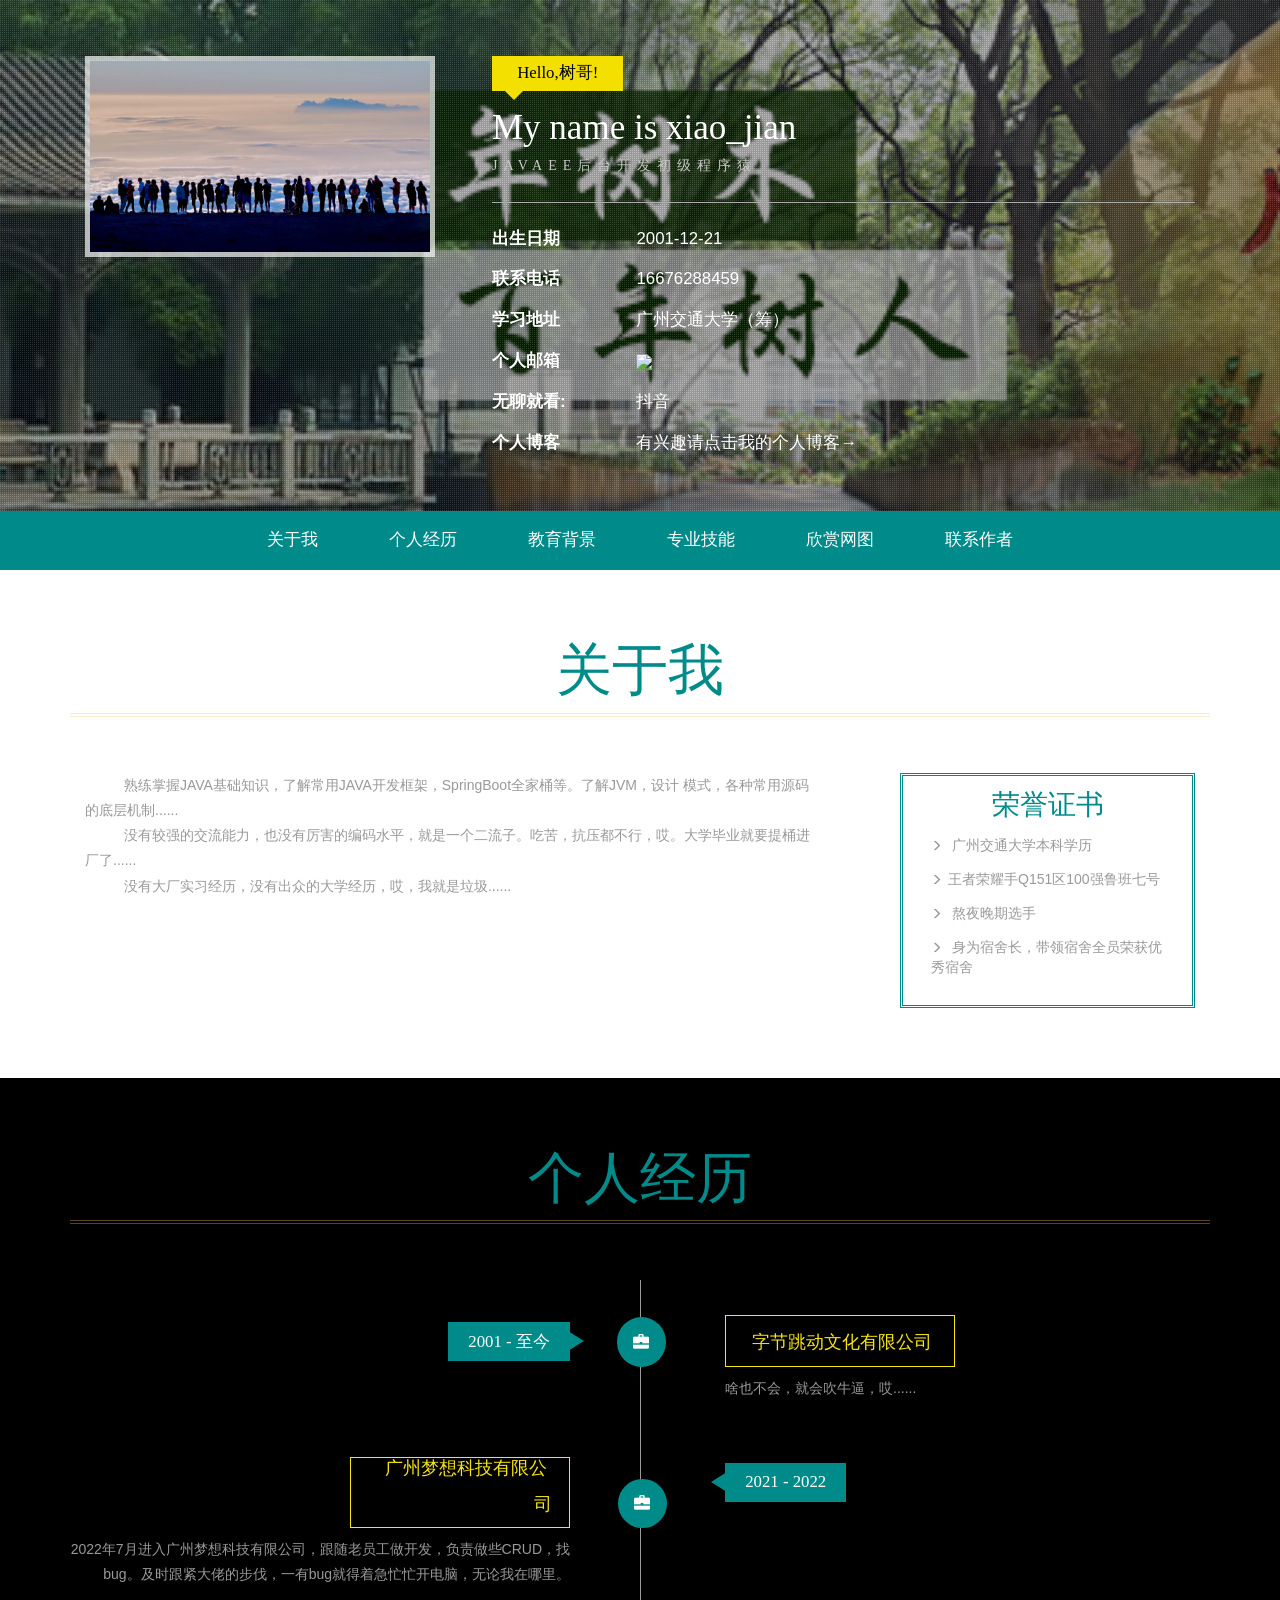
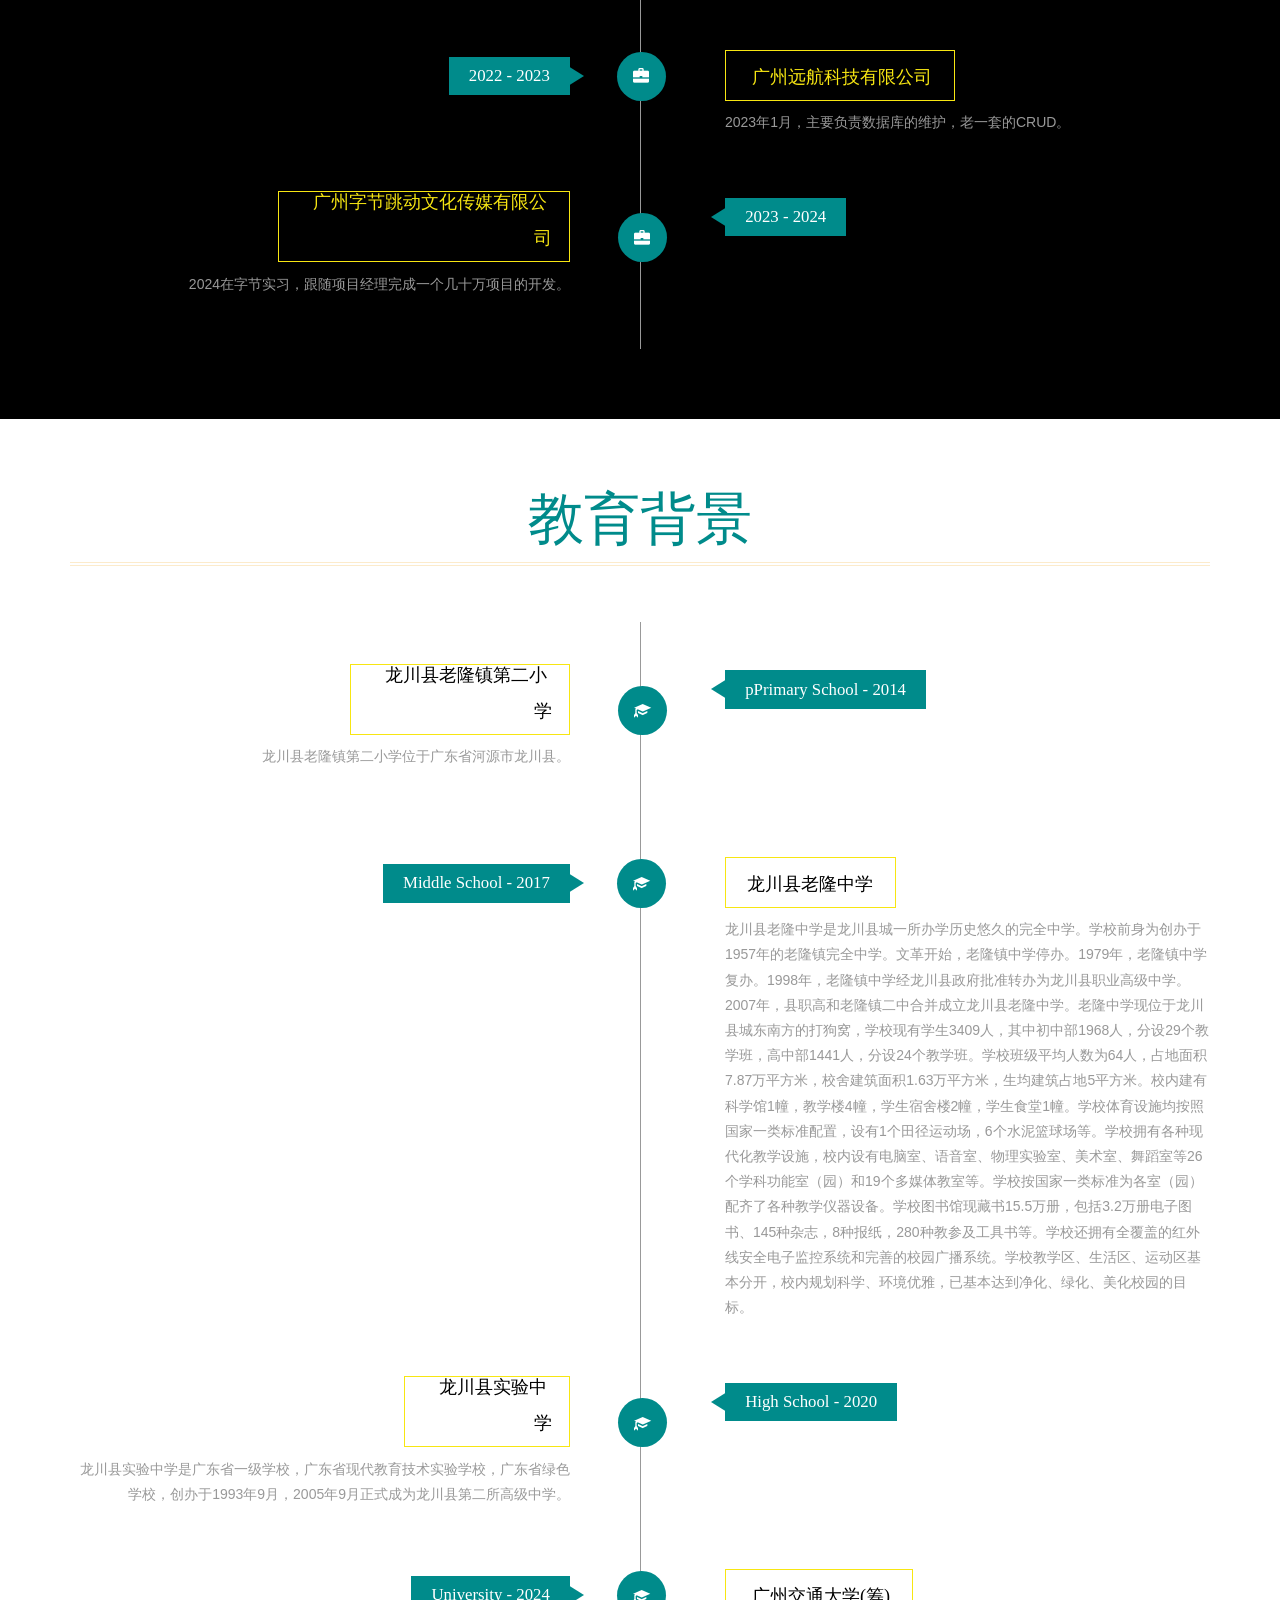
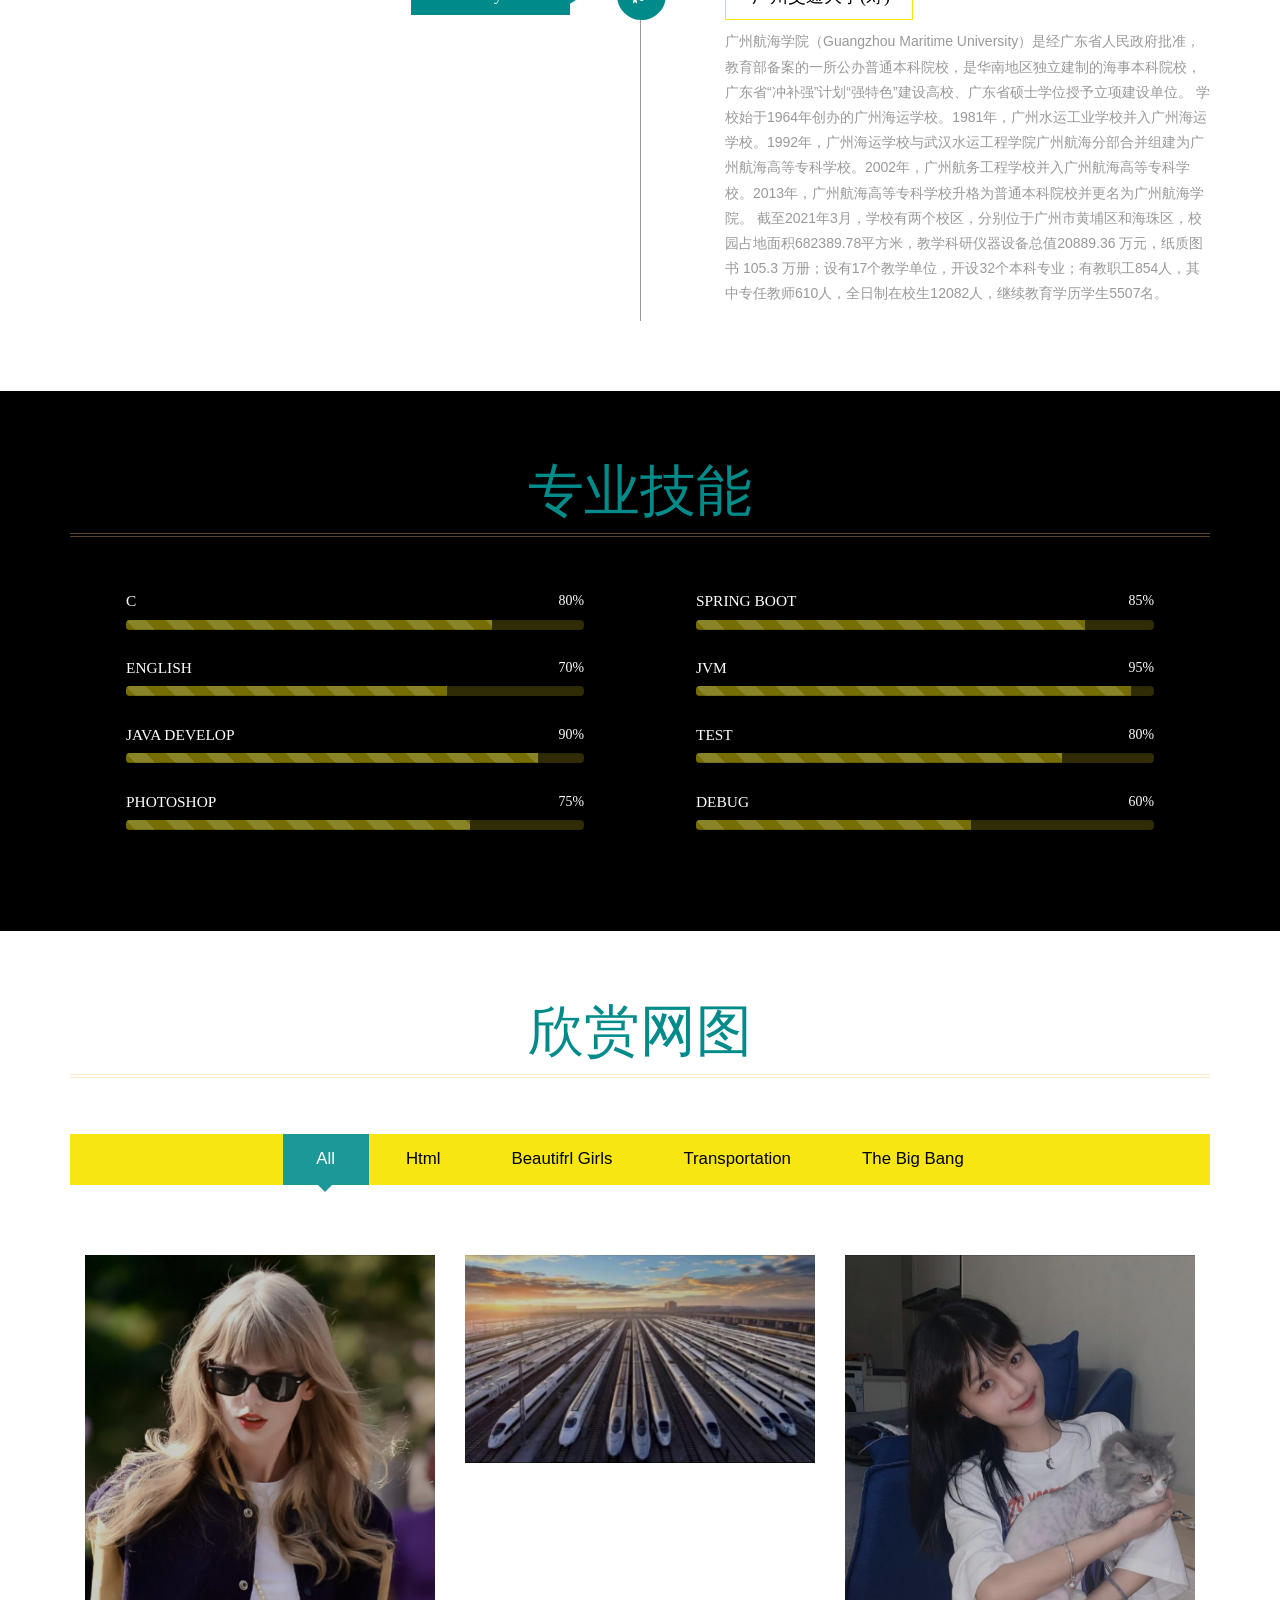
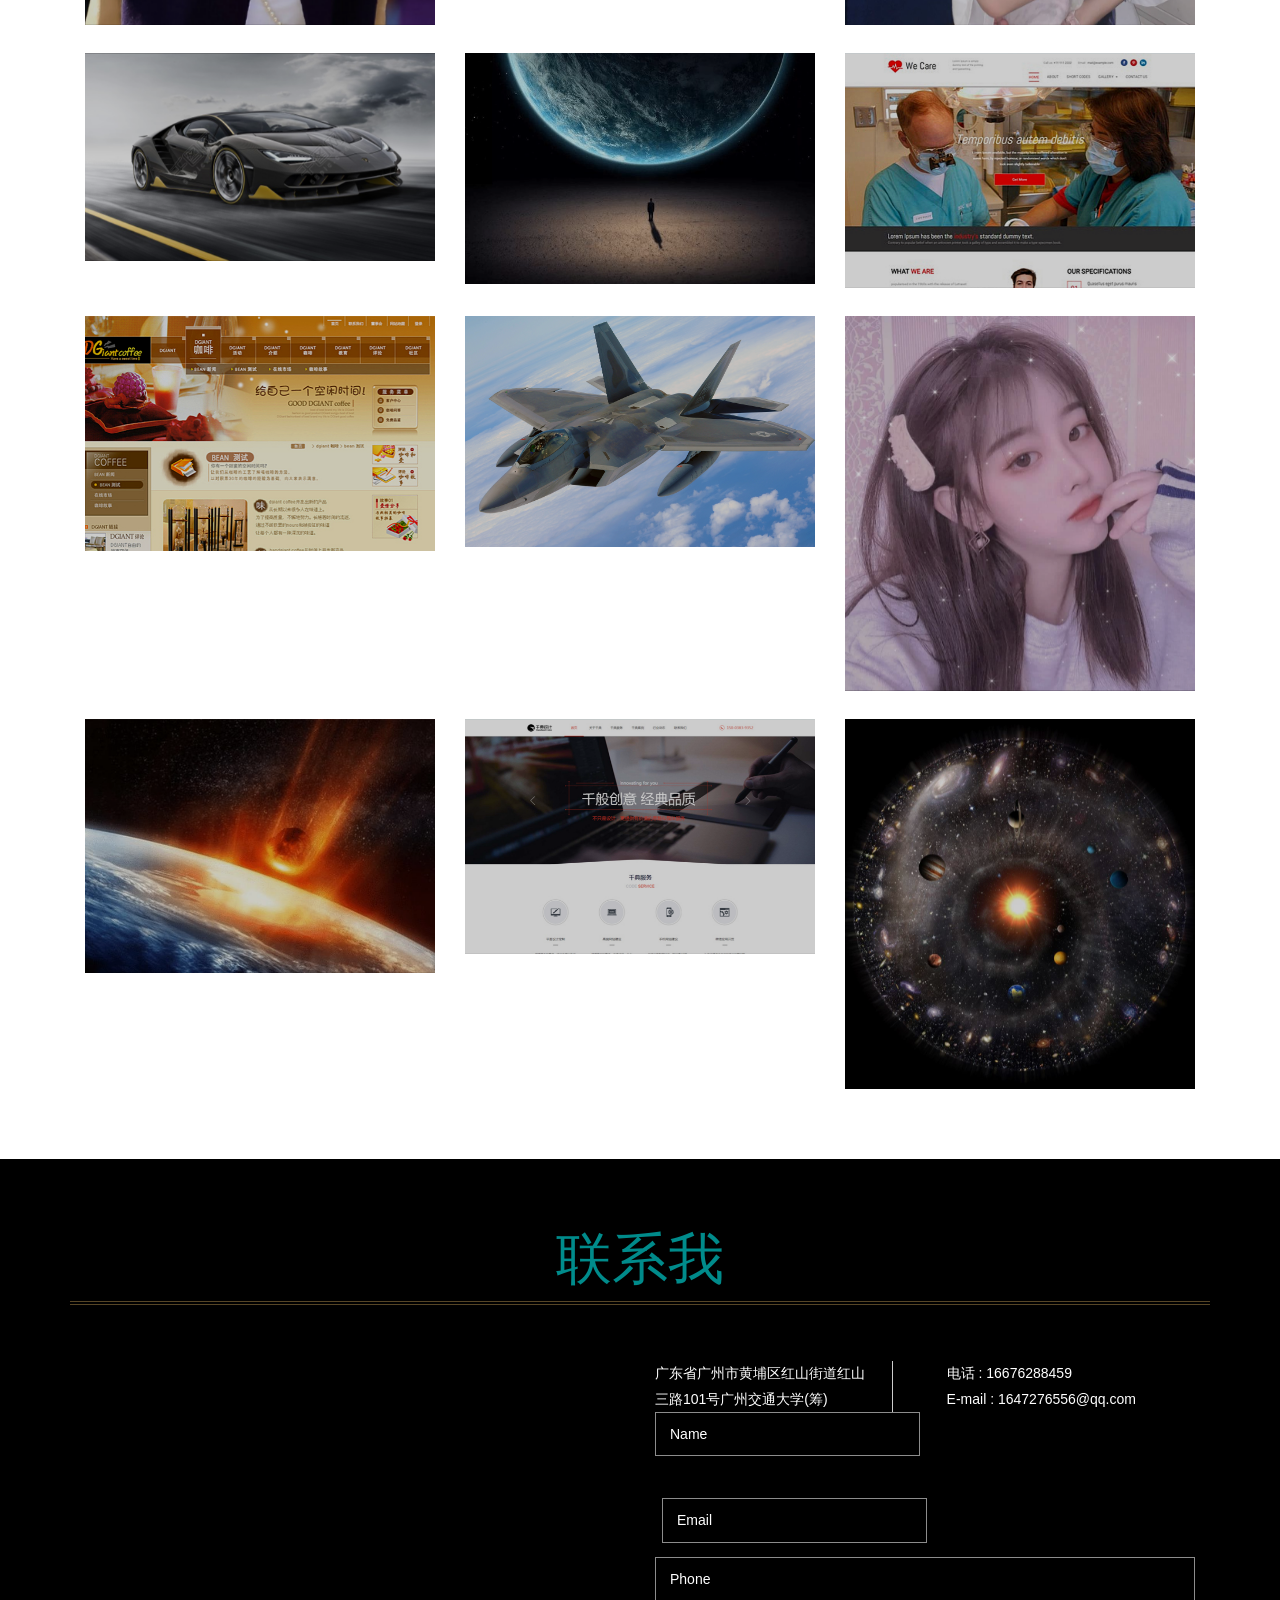
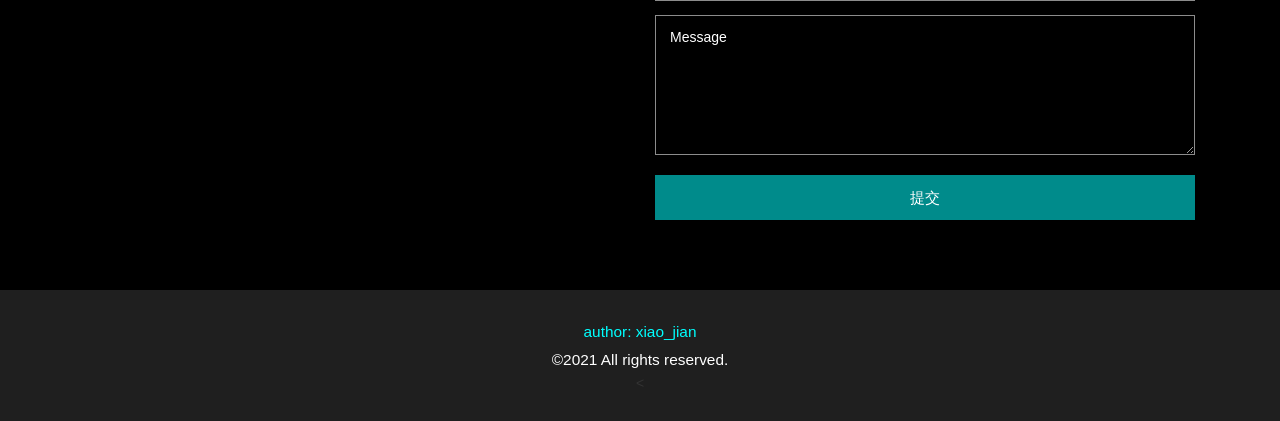
==== commit 7d0d1013: "Update index.html" ====
--- a/index.html
+++ b/index.html
@@ -1,15 +1,12 @@
 <!--
-Author: W3layouts
-Author URL: http://w3layouts.com
-License: Creative Commons Attribution 3.0 Unported
-License URL: http://creativecommons.org/licenses/by/3.0/
+Author: xiao_jian
+Author URL: https://github.com/wjmhkx
 -->
 <!DOCTYPE html>
 <html>
 
 <head>
-    <title>我是垃圾，你呢？</title>
-    <!--mobile apps-->
+    <title>我是小贱</title>
     <meta name="viewport" content="width=device-width, initial-scale=1">
     <meta http-equiv="Content-Type" content="text/html; charset=utf-8" />
     <meta name="keywords" content="My Resume Responsive web template, Bootstrap Web Templates, Flat Web Templates, Android Compatible web template, 
@@ -23,22 +20,15 @@
             window.scrollTo(0, 1);
         }
     </script>
-    <!--mobile apps-->
-    <!--Custom Theme files-->
+
     <link rel="shortcut icon" href="images/your_ico.ico" type="image/x-icon">
     <link rel="icon" href="images/your_ico.ico" type="image/x-icon">
     <link href="css/bootstrap.css" type="text/css" rel="stylesheet" media="all">
     <link href="css/style.css" type="text/css" rel="stylesheet" media="all">
     <link rel="stylesheet" href="css/swipebox.css">
-    <!--//Custom Theme files-->
-    <!--js-->
+
     <script src="js/jquery-1.11.1.min.js"></script>
-    <!-- //js -->
-    <!--web-fonts-->
-    <!--<link href='//fonts.googleapis.com/css?family=Overlock:400,400italic,700,700italic,900,900italic' rel='stylesheet' type='text/css'>-->
-    <!--<link href='//fonts.googleapis.com/css?family=Roboto+Condensed:400,300,300italic,400italic,700,700italic' rel='stylesheet' type='text/css'>-->
-    <!--//web-fonts-->
-    <!--start-smooth-scrolling-->
+
     <script type="text/javascript" src="js/move-top.js"></script>
     <script type="text/javascript" src="js/easing.js"></script>
     <script type="text/javascript">
@@ -51,11 +41,9 @@
             });
         });
     </script>
-    <!--//end-smooth-scrolling-->
 </head>
 
 <body>
-    <!--banner-->
     <div id="home" class="banner">
         <div class="banner-info">
             <div class="container">
@@ -63,7 +51,7 @@
                     <img src="images/img1.jpg" alt="" />
                 </div>
                 <div class="col-md-8 header-right">
-                    <h2>你好啊</h2>
+                    <h2>Hello,树哥!</h2>
                     <h1>My name is xiao_jian</h1>
                     <h6>JAVAEE后台开发初级程序猿</h6>
                     <ul class="address">
@@ -76,7 +64,7 @@
                         <li>
                             <ul class="address-text">
                                 <li><b>联系电话 </b></li>
-                                <li>167676288459</li>
+                                <li>16676288459</li>
                             </ul>
                         </li>
                         <li>
@@ -89,7 +77,7 @@
                             <ul class="address-text">
                                 <li><b>个人邮箱 </b></li>
                                 <li>
-                                    <a target="_blank" href="http://mail.qq.com/cgi-bin/qm_share?t=qm_mailme&email=cgUYH0ZHSzIUHQofExseXBEdHw" style="text-decoration:none;"><img src="http://rescdn.qqmail.com/zh_CN/htmledition/images/function/qm_open/ico_mailme_02.png" /></a>1647276556@qq.com</a>
+                                    <a target="_blank" href="http://mail.qq.com/cgi-bin/qm_share?t=qm_mailme&email=cgUYH0ZHSzIUHQofExseXBEdHw" style="text-decoration:none;"><img src="http://rescdn.qqmail.com/zh_CN/htmledition/images/function/qm_open/ico_mailme_02.png" />
                                 </li>
                             </ul>
                         </li>
@@ -104,7 +92,7 @@
                         <li>
                             <ul class="address-text">
                                 <li><b>个人博客 </b></li>
-                                <li><a href="https://home.cnblogs.com/u/xiaojian12138/" target="_blank">有兴趣请点击预览个人博客→</a></li>
+                                <li><a href="https://home.cnblogs.com/u/xiaojian12138/" target="_blank">有兴趣请点击我的个人博客→</a></li>
                             </ul>
                         </li>
                     </ul>
@@ -113,8 +101,7 @@
             </div>
         </div>
     </div>
-    <!--//banner-->
-    <!--top-nav-->
+
     <div class="top-nav wow">
         <div class="container">
             <div class="navbar-header logo">
@@ -122,7 +109,6 @@
 					导航
 				</button>
             </div>
-            <!-- Collect the nav links, forms, and other content for toggling -->
             <div class="collapse navbar-collapse" id="bs-example-navbar-collapse-1">
                 <div class="menu">
                     <ul class="nav navbar">
@@ -130,33 +116,34 @@
                         <li><a href="#work" class="scroll">个人经历</a></li>
                         <li><a href="#education" class="scroll">教育背景</a></li>
                         <li><a href="#skills" class="scroll">专业技能</a></li>
-                        <li><a href="#projects" class="scroll">部分作品</a></li>
-                        <li><a href="#contact" class="scroll">联系我们</a></li>
+                        <li>
+                            <a href="#projects" class="scroll">欣赏网图</a>
+                        </li>
+                        <li><a href="#contact" class="scroll">联系作者</a></li>
                     </ul>
                     <div class="clearfix"> </div>
                 </div>
             </div>
         </div>
     </div>
-    <!--//top-nav-->
-    <!--about-->
+
     <div id="about" class="about">
         <div class="container">
             <h3 class="title"> 关于我</h3>
             <div class="col-md-8 about-left">
-                <p>&nbsp;&nbsp;&nbsp;&nbsp;&nbsp;&nbsp;&nbsp;&nbsp;&nbsp;&nbsp;没有较强的交流能力，也没有厉害的编码水平，就是一个二流子。吃苦，抗压都不行，哎
+                <p>&nbsp;&nbsp;&nbsp;&nbsp;&nbsp;&nbsp;&nbsp;&nbsp;&nbsp;&nbsp;熟练掌握JAVA基础知识，了解常用JAVA开发框架，SpringBoot全家桶等。了解JVM，设计 模式，各种常用源码的底层机制......
                 </p>
-                <p>&nbsp;&nbsp;&nbsp;&nbsp;&nbsp;&nbsp;&nbsp;&nbsp;&nbsp;&nbsp;熟练掌握JAVA基础知识，了解常用JAVA开发框架，SpringBoot全家桶等。了解JVM，设计模式，各种常用的源码的底层机制。
+                <p>&nbsp;&nbsp;&nbsp;&nbsp;&nbsp;&nbsp;&nbsp;&nbsp;&nbsp;&nbsp;没有较强的交流能力，也没有厉害的编码水平，就是一个二流子。吃苦，抗压都不行，哎。大学毕业就要提桶进厂了......
                 </p>
-                <p>&nbsp;&nbsp;&nbsp;&nbsp;&nbsp;&nbsp;&nbsp;&nbsp;&nbsp;&nbsp;没有大厂实习经历，哎，我就是垃圾......
+                <p>&nbsp;&nbsp;&nbsp;&nbsp;&nbsp;&nbsp;&nbsp;&nbsp;&nbsp;&nbsp;没有大厂实习经历，没有出众的大学经历，哎，我就是垃圾......
                 </p>
             </div>
             <div class="col-md-4 about-right">
                 <ul>
                     <h5>荣誉证书</h5>
                     <li><span class="glyphicon glyphicon-menu-right"></span> 广州交通大学本科学历</li>
-                    <li><span class="glyphicon glyphicon-menu-right"></span> 大一(2020-2021)国家励志奖学金</li>
-                    <li><span class="glyphicon glyphicon-menu-right"></span> 初级的Linux操作指令员 </li>
+                    <li><span class="glyphicon glyphicon-menu-right"></span>王者荣耀手Q151区100强鲁班七号</li>
+                    <li><span class="glyphicon glyphicon-menu-right"></span> 熬夜晚期选手</li>
                     <li><span class="glyphicon glyphicon-menu-right"></span> 身为宿舍长，带领宿舍全员荣获优秀宿舍</li>
                 </ul>
                 <div class="clearfix"> </div>
@@ -164,14 +151,13 @@
             <div class="clearfix"> </div>
         </div>
     </div>
-    <!--//about-->
-    <!--work-experience-->
+
     <div id="work" class="work">
         <div class="container">
             <h3 class="title">个人经历</h3>
             <div class="work-info">
                 <div class="col-md-6 work-left">
-                    <h4>2022 - 至今 </h4>
+                    <h4>2001 - 至今 </h4>
                 </div>
                 <div class="col-md-6 work-right">
                     <h5><span class="glyphicon glyphicon-briefcase"> </span> 字节跳动文化有限公司</h5>
@@ -206,67 +192,78 @@
                 </div>
                 <div class="col-md-6 work-left work-left2">
                     <h5> 广州字节跳动文化传媒有限公司<span class="glyphicon glyphicon-briefcase"></span> </h5>
-                    <p>2024在字节实习，跟随项目经理完成一个几百万项目的开发。 </p>
-                </div>
-                <div class="clearfix"> </div>
-            </div>
-        </div>
-    </div>
-    <!--//work-experience-->
-    <!--education-->
+                    <p>2024在字节实习，跟随项目经理完成一个几十万项目的开发。 </p>
+                </div>
+                <div class="clearfix"> </div>
+            </div>
+        </div>
+    </div>
+
     <div id="education" class="education">
         <div class="container">
             <h3 class="title">教育背景</h3>
+
+            <div class="work-info">
+                <div class="col-md-6 work-right work-right2">
+                    <h4>pPrimary School - 2014</h4>
+                </div>
+                <div class="col-md-6 work-left work-left2">
+                    <h5> 龙川县老隆镇第二小学<span class="glyphicon glyphicon-education"></span></h5>
+                    <p>龙川县老隆镇第二小学位于广东省河源市龙川县。 </p>
+                </div>
+                <div class="clearfix"> </div>
+            </div>
             <div class="work-info">
                 <div class="col-md-6 work-left">
-                    <h4>Master Degree - 2010</h4>
+                    <h4>Middle School - 2017</h4>
+                </div>
+                <div class="col-md-6 work-right">
+                    <h5><span class="glyphicon glyphicon-education"> </span>龙川县老隆中学</h5>
+                    <p>龙川县老隆中学是龙川县城一所办学历史悠久的完全中学。学校前身为创办于1957年的老隆镇完全中学。文革开始，老隆镇中学停办。1979年，老隆镇中学复办。1998年，老隆镇中学经龙川县政府批准转办为龙川县职业高级中学。2007年，县职高和老隆镇二中合并成立龙川县老隆中学。老隆中学现位于龙川县城东南方的打狗窝，学校现有学生3409人，其中初中部1968人，分设29个教学班，高中部1441人，分设24个教学班。学校班级平均人数为64人，占地面积7.87万平方米，校舍建筑面积1.63万平方米，生均建筑占地5平方米。校内建有科学馆1幢，教学楼4幢，学生宿舍楼2幢，学生食堂1幢。学校体育设施均按照国家一类标准配置，设有1个田径运动场，6个水泥篮球场等。学校拥有各种现代化教学设施，校内设有电脑室、语音室、物理实验室、美术室、舞蹈室等26个学科功能室（园）和19个多媒体教室等。学校按国家一类标准为各室（园）配齐了各种教学仪器设备。学校图书馆现藏书15.5万册，包括3.2万册电子图书、145种杂志，8种报纸，280种教参及工具书等。学校还拥有全覆盖的红外线安全电子监控系统和完善的校园广播系统。学校教学区、生活区、运动区基本分开，校内规划科学、环境优雅，已基本达到净化、绿化、美化校园的目标。
+                    </p>
+                </div>
+                <div class="clearfix"> </div>
+            </div>
+            <div class="work-info">
+                <div class="col-md-6 work-right work-right2">
+                    <h4>High School - 2020</h4>
+                </div>
+                <div class="col-md-6 work-left work-left2">
+                    <h5> 龙川县实验中学<span class="glyphicon glyphicon-education"></span></h5>
+                    <p>龙川县实验中学是广东省一级学校，广东省现代教育技术实验学校，广东省绿色学校，创办于1993年9月，2005年9月正式成为龙川县第二所高级中学。 </p>
+                </div>
+                <div class="clearfix"> </div>
+            </div>
+            <div class="work-info">
+                <div class="col-md-6 work-left">
+                    <h4>University - 2024</h4>
                 </div>
                 <div class="col-md-6 work-right">
                     <h5><span class="glyphicon glyphicon-education"> </span> 广州交通大学(筹)</h5>
-                    <p>Sed ut perspiciatis unde omnis iste natus error sit voluptatem accusantium doloremque laudantium, totam rem aperiam, eaque ipsa quae ab illo inventore veritatis et quasi architecto beatae vitae dicta sunt explicabo </p>
-                </div>
-                <div class="clearfix"> </div>
-            </div>
-            <div class="work-info">
-                <div class="col-md-6 work-right work-right2">
-                    <h4>Diploma in Design - 2010</h4>
-                </div>
-                <div class="col-md-6 work-left work-left2">
-                    <h5> University Name <span class="glyphicon glyphicon-education"></span></h5>
-                    <p>Sed ut perspiciatis unde omnis iste natus error sit voluptatem accusantium doloremque laudantium, totam rem aperiam, eaque ipsa quae ab illo inventore veritatis et quasi architecto beatae vitae dicta sunt explicabo </p>
-                </div>
-                <div class="clearfix"> </div>
-            </div>
-            <div class="work-info">
-                <div class="col-md-6 work-left">
-                    <h4>Web Design - 2008</h4>
-                </div>
-                <div class="col-md-6 work-right">
-                    <h5><span class="glyphicon glyphicon-education"> </span> University Name</h5>
-                    <p>Sed ut perspiciatis unde omnis iste natus error sit voluptatem accusantium doloremque laudantium, totam rem aperiam, eaque ipsa quae ab illo inventore veritatis et quasi architecto beatae vitae dicta sunt explicabo </p>
-                </div>
-                <div class="clearfix"> </div>
-            </div>
-        </div>
-    </div>
-    <!--//education-->
-    <!--skills-->
+                    <p>广州航海学院（Guangzhou Maritime University）是经广东省人民政府批准，教育部备案的一所公办普通本科院校，是华南地区独立建制的海事本科院校，广东省“冲补强”计划“强特色”建设高校、广东省硕士学位授予立项建设单位。 学校始于1964年创办的广州海运学校。1981年，广州水运工业学校并入广州海运学校。1992年，广州海运学校与武汉水运工程学院广州航海分部合并组建为广州航海高等专科学校。2002年，广州航务工程学校并入广州航海高等专科学校。2013年，广州航海高等专科学校升格为普通本科院校并更名为广州航海学院。
+                        截至2021年3月，学校有两个校区，分别位于广州市黄埔区和海珠区，校园占地面积682389.78平方米，教学科研仪器设备总值20889.36 万元，纸质图书 105.3 万册；设有17个教学单位，开设32个本科专业；有教职工854人，其中专任教师610人，全日制在校生12082人，继续教育学历学生5507名。 </p>
+                </div>
+                <div class="clearfix"> </div>
+            </div>
+        </div>
+    </div>
+
     <div id="skills" class="skills">
         <div class="container">
             <h3 class="title">专业技能</h3>
             <div class="skills-info">
                 <div class="col-md-6 bar-grids">
-                    <h6>WEB DESIGN <span> 80% </span></h6>
+                    <h6>C <span> 80% </span></h6>
                     <div class="progress">
                         <div class="progress-bar progress-bar-striped active" style="width: 80%">
                         </div>
                     </div>
-                    <h6>UI DESIGN & DEVELOPER <span> 70% </span></h6>
+                    <h6>ENGLISH <span> 70% </span></h6>
                     <div class="progress">
                         <div class="progress-bar progress-bar-striped active" style="width: 70%">
                         </div>
                     </div>
-                    <h6>HTML/CSS<span>90% </span></h6>
+                    <h6>JAVA DEVELOP<span>90% </span></h6>
                     <div class="progress">
                         <div class="progress-bar progress-bar-striped active" style="width: 90%">
                         </div>
@@ -278,22 +275,22 @@
                     </div>
                 </div>
                 <div class="col-md-6 bar-grids">
-                    <h6>Adobe Illustrator <span> 85% </span></h6>
+                    <h6>SPRING BOOT <span> 85% </span></h6>
                     <div class="progress">
                         <div class="progress-bar progress-bar-striped active" style="width: 85%">
                         </div>
                     </div>
-                    <h6>SOCIAL MEDIA MARKETING<span> 95% </span></h6>
+                    <h6>JVM<span> 95% </span></h6>
                     <div class="progress">
                         <div class="progress-bar progress-bar-striped active" style="width: 95%">
                         </div>
                     </div>
-                    <h6>UX DEVELOPER<span>80% </span></h6>
+                    <h6>TEST<span>80% </span></h6>
                     <div class="progress">
                         <div class="progress-bar progress-bar-striped active" style="width: 80%">
                         </div>
                     </div>
-                    <h6>CINEMA 4D<span> 60% </span></h6>
+                    <h6>DEBUG<span> 60% </span></h6>
                     <div class="progress">
                         <div class="progress-bar progress-bar-striped active" style="width: 60%">
                         </div>
@@ -303,8 +300,7 @@
             </div>
         </div>
     </div>
-    <!--//education-->
-    <!--portfolio-->
+
     <div id="projects" class="portfolio">
         <div class="container">
             <h3 class="title wow zoomInLeft animated" data-wow-delay=".5s">欣赏网图</h3>
@@ -314,7 +310,7 @@
                         <li class="resp-tab-item"><span>All</span></li>
                         <li class="resp-tab-item"><span>Html</span></li>
                         <li class="resp-tab-item"><span>Beautifrl Girls</span></li>
-                        <li class="resp-tab-item"><span>transportation</span></li>
+                        <li class="resp-tab-item"><span>Transportation</span></li>
                         <li class="resp-tab-item"><span>The Big Bang</span></li>
                     </ul>
                     <div class="clearfix"> </div>
@@ -676,7 +672,7 @@
                     </div>
                     <div class="address-right">
                         <p>电话 : 16676288459</p>
-                        <p>E-mail : <a href="http://mail.qq.com/cgi-bin/qm_share?t=qm_mailme&email=OwoLDg0MAwgIDgJ7SkoVWFRW" target="_blank">1647276556@qq.com</a></p>
+                        <p>E-mail : <a href="http://mail.qq.com/cgi-bin/qm_share?t=qm_mailme&email=cgUYH0ZHSzIUHQofExseXBEdHw" target="_blank">1647276556@qq.com</a></p>
                     </div>
                     <div class="clearfix"></div>
                     <div class="contact-form">
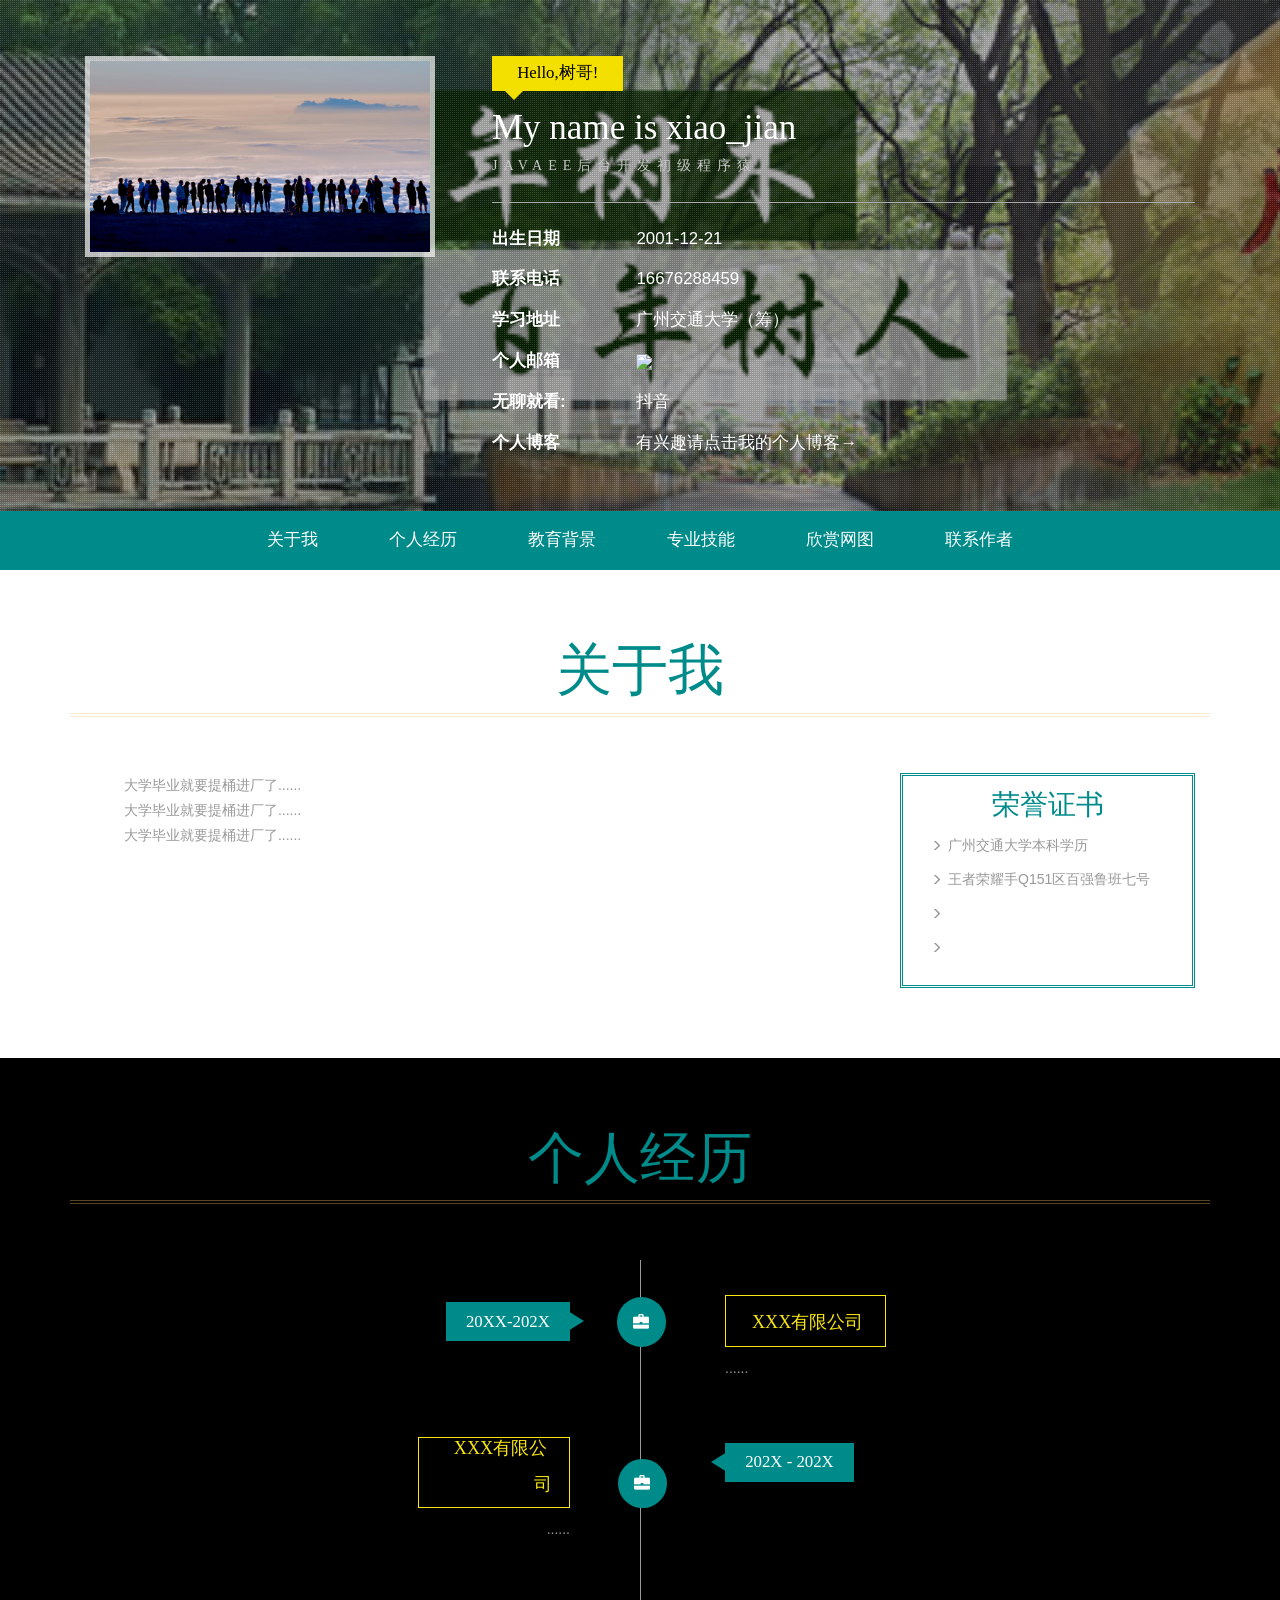
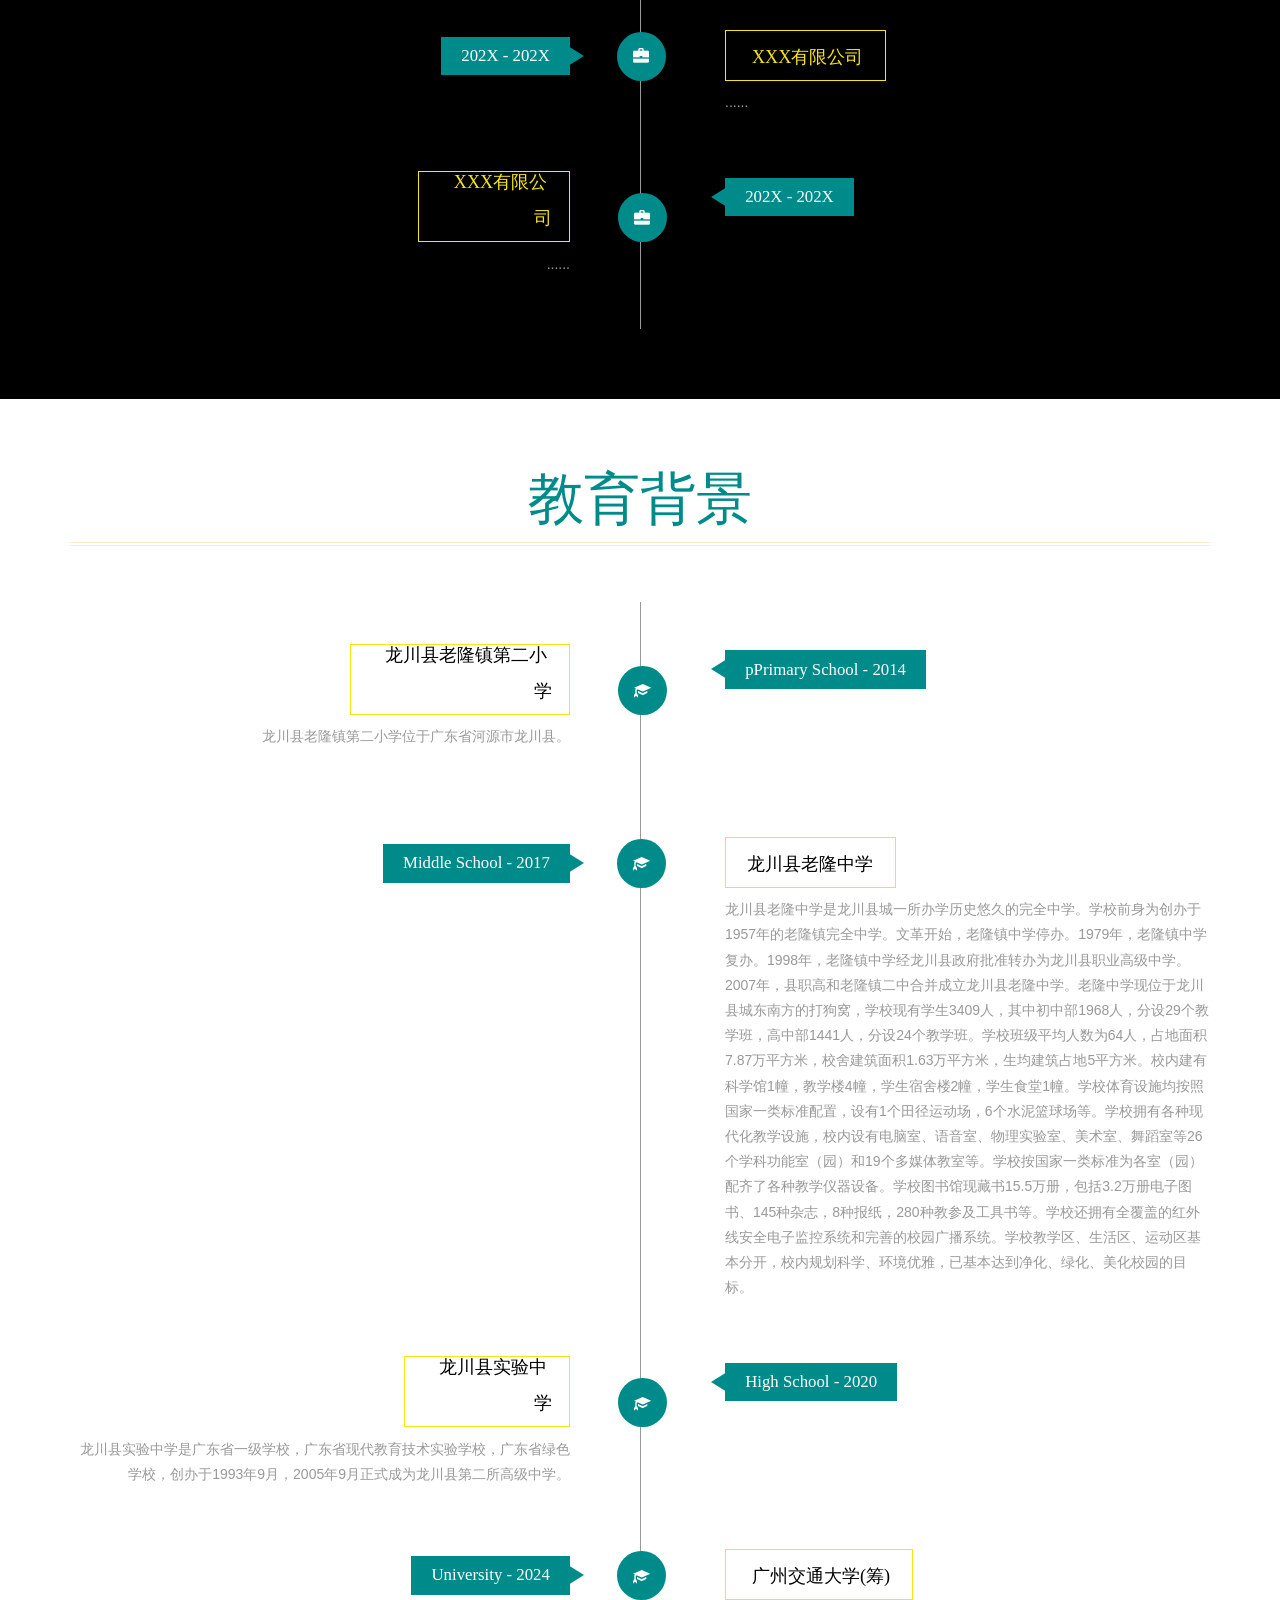
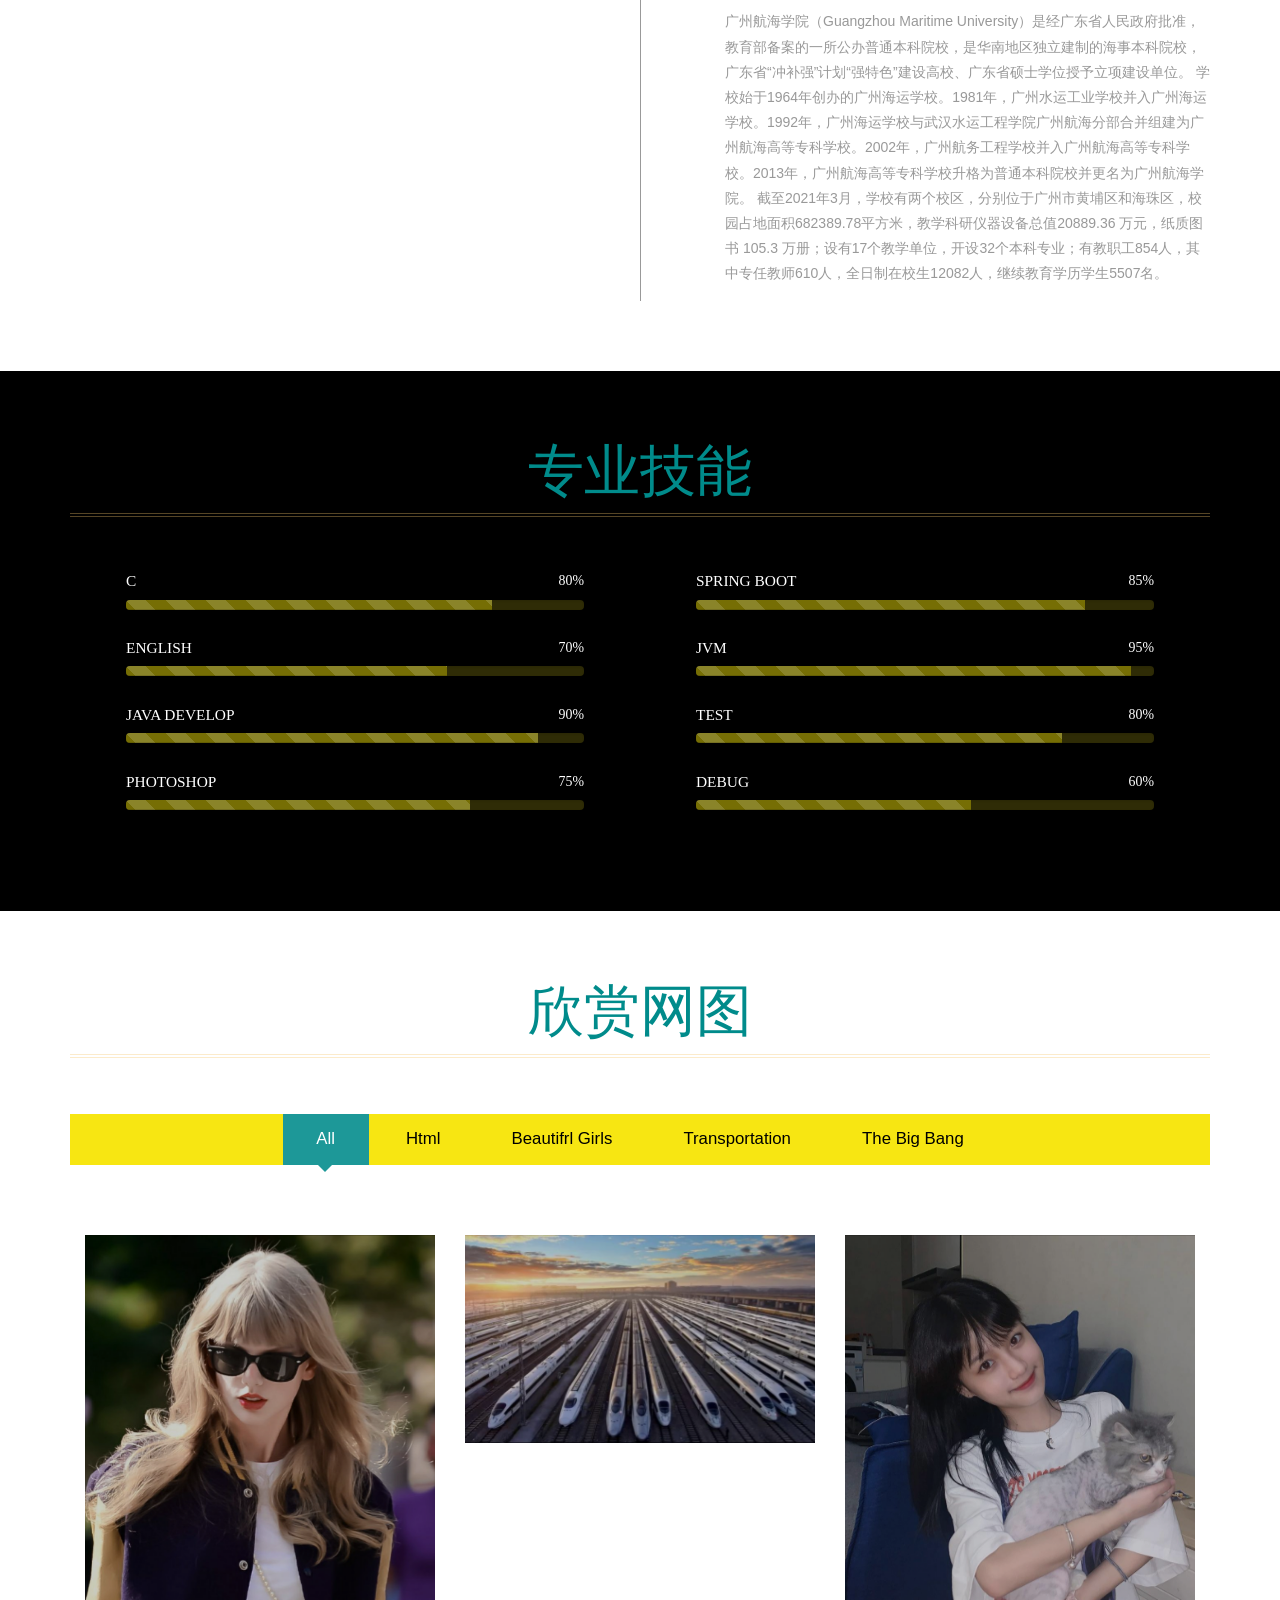
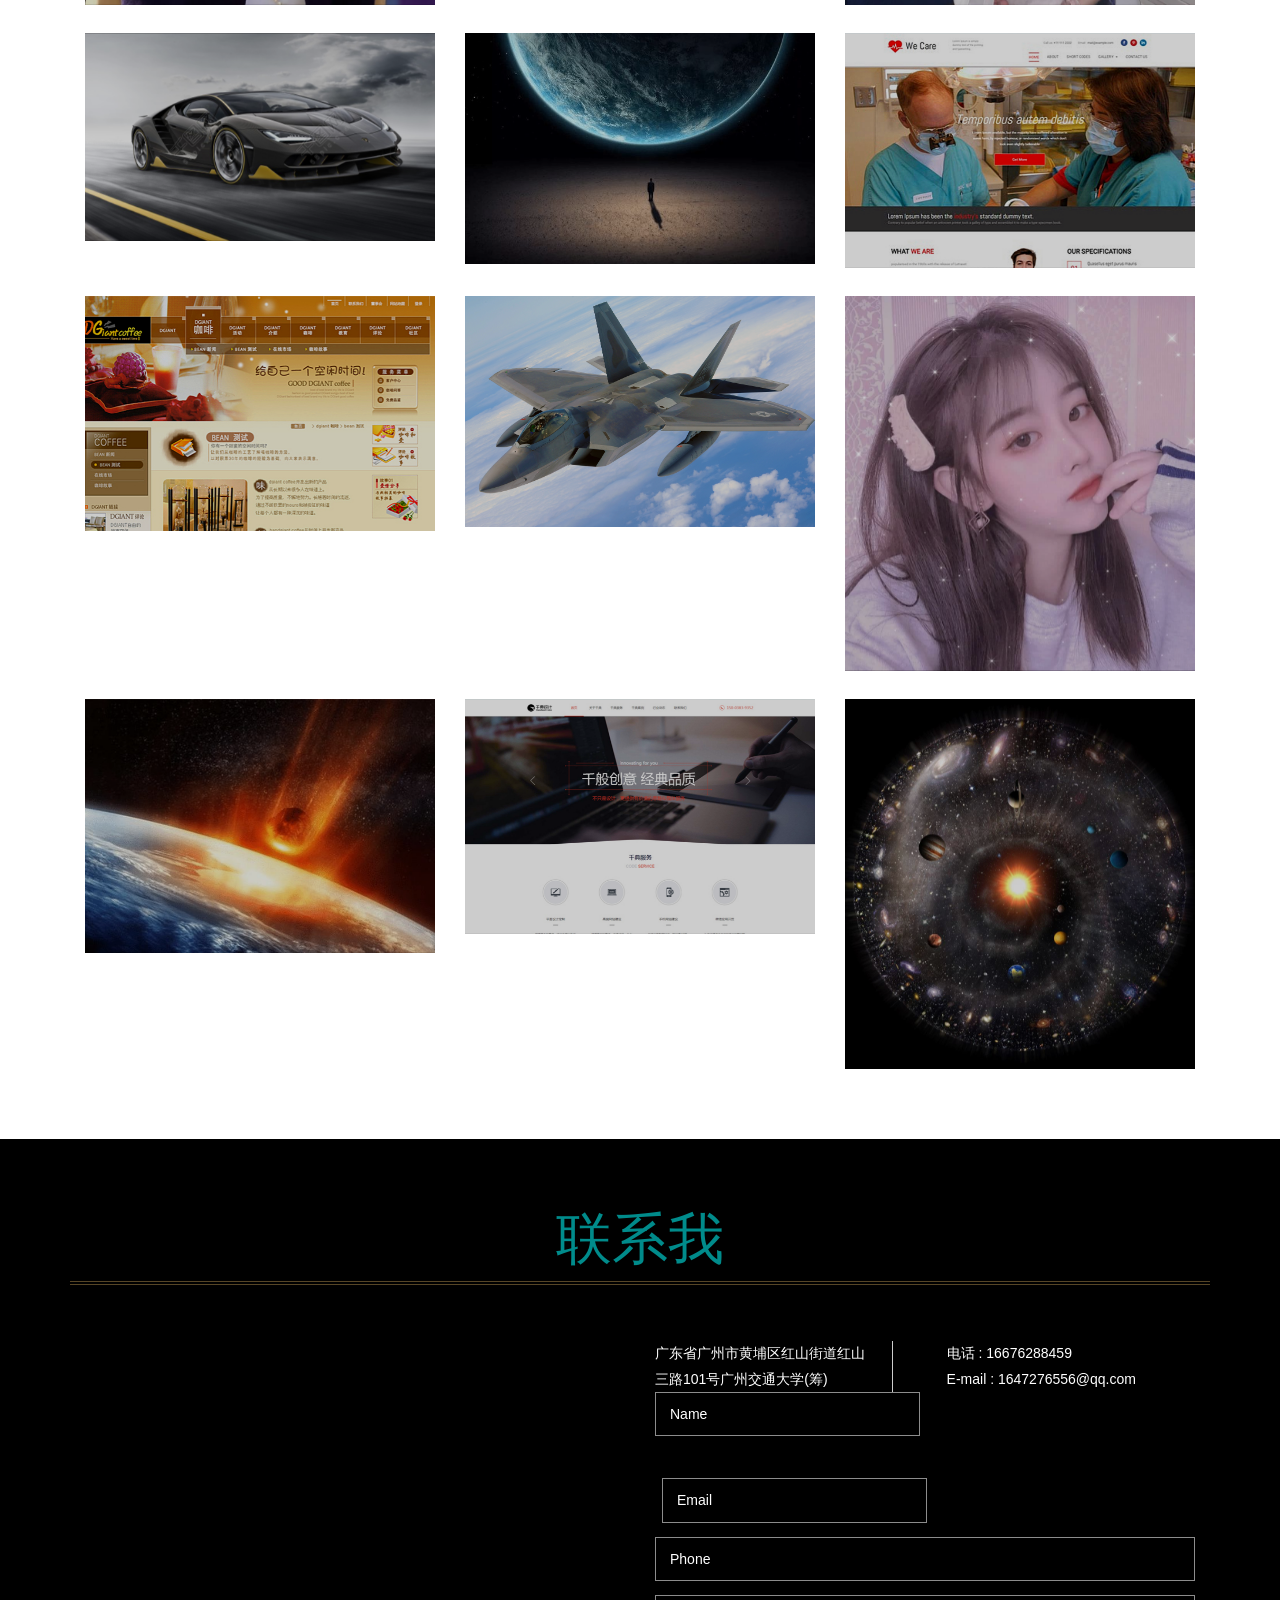
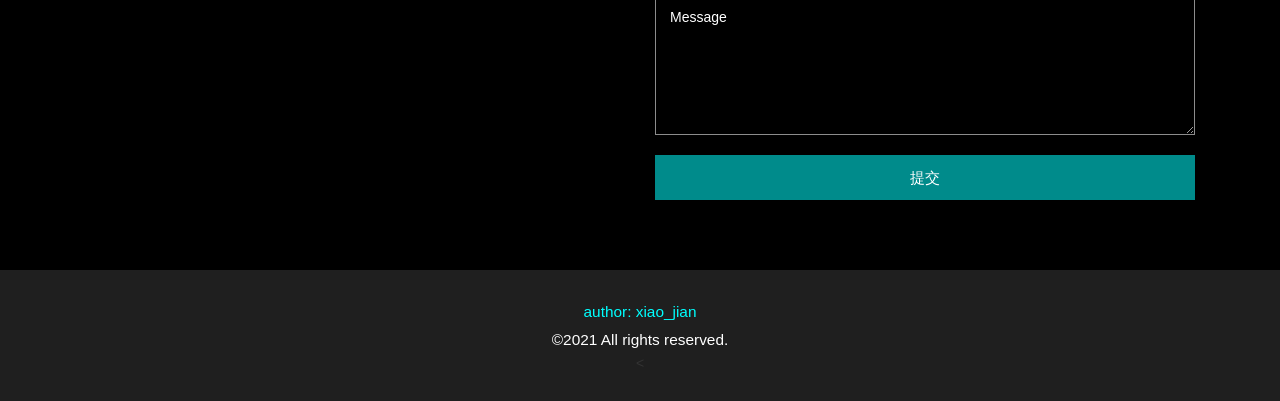
==== commit c3dc9806: "Update index.html" ====
--- a/index.html
+++ b/index.html
@@ -131,20 +131,20 @@
         <div class="container">
             <h3 class="title"> 关于我</h3>
             <div class="col-md-8 about-left">
-                <p>&nbsp;&nbsp;&nbsp;&nbsp;&nbsp;&nbsp;&nbsp;&nbsp;&nbsp;&nbsp;熟练掌握JAVA基础知识，了解常用JAVA开发框架，SpringBoot全家桶等。了解JVM，设计 模式，各种常用源码的底层机制......
+                <p>&nbsp;&nbsp;&nbsp;&nbsp;&nbsp;&nbsp;&nbsp;&nbsp;&nbsp;&nbsp;大学毕业就要提桶进厂了......
                 </p>
-                <p>&nbsp;&nbsp;&nbsp;&nbsp;&nbsp;&nbsp;&nbsp;&nbsp;&nbsp;&nbsp;没有较强的交流能力，也没有厉害的编码水平，就是一个二流子。吃苦，抗压都不行，哎。大学毕业就要提桶进厂了......
+                <p>&nbsp;&nbsp;&nbsp;&nbsp;&nbsp;&nbsp;&nbsp;&nbsp;&nbsp;&nbsp;大学毕业就要提桶进厂了......
                 </p>
-                <p>&nbsp;&nbsp;&nbsp;&nbsp;&nbsp;&nbsp;&nbsp;&nbsp;&nbsp;&nbsp;没有大厂实习经历，没有出众的大学经历，哎，我就是垃圾......
+                <p>&nbsp;&nbsp;&nbsp;&nbsp;&nbsp;&nbsp;&nbsp;&nbsp;&nbsp;&nbsp;大学毕业就要提桶进厂了......
                 </p>
             </div>
             <div class="col-md-4 about-right">
                 <ul>
                     <h5>荣誉证书</h5>
-                    <li><span class="glyphicon glyphicon-menu-right"></span> 广州交通大学本科学历</li>
-                    <li><span class="glyphicon glyphicon-menu-right"></span>王者荣耀手Q151区100强鲁班七号</li>
-                    <li><span class="glyphicon glyphicon-menu-right"></span> 熬夜晚期选手</li>
-                    <li><span class="glyphicon glyphicon-menu-right"></span> 身为宿舍长，带领宿舍全员荣获优秀宿舍</li>
+                    <li><span class="glyphicon glyphicon-menu-right"></span>广州交通大学本科学历</li>
+                    <li><span class="glyphicon glyphicon-menu-right"></span>王者荣耀手Q151区百强鲁班七号</li>
+                    <li><span class="glyphicon glyphicon-menu-right"></span></li>
+                    <li><span class="glyphicon glyphicon-menu-right"></span></li>
                 </ul>
                 <div class="clearfix"> </div>
             </div>
@@ -157,42 +157,41 @@
             <h3 class="title">个人经历</h3>
             <div class="work-info">
                 <div class="col-md-6 work-left">
-                    <h4>2001 - 至今 </h4>
+                    <h4>20XX-202X</h4>
                 </div>
                 <div class="col-md-6 work-right">
-                    <h5><span class="glyphicon glyphicon-briefcase"> </span> 字节跳动文化有限公司</h5>
-                    <p>啥也不会，就会吹牛逼，哎......
-                    </p>
+                    <h5><span class="glyphicon glyphicon-briefcase"> </span> XXX有限公司</h5>
+                    <p>......</p>
                 </div>
                 <div class="clearfix"> </div>
             </div>
             <div class="work-info">
                 <div class="col-md-6 work-right work-right2">
-                    <h4>2021 - 2022 </h4>
+                    <h4>202X - 202X </h4>
                 </div>
                 <div class="col-md-6 work-left work-left2">
-                    <h5> 广州梦想科技有限公司<span class="glyphicon glyphicon-briefcase"> </span></h5>
-                    <p>2022年7月进入广州梦想科技有限公司，跟随老员工做开发，负责做些CRUD，找bug。及时跟紧大佬的步伐，一有bug就得着急忙忙开电脑，无论我在哪里。 </p>
+                    <h5> XXX有限公司<span class="glyphicon glyphicon-briefcase"> </span></h5>
+                    <p>......</p>
                 </div>
                 <div class="clearfix"> </div>
             </div>
             <div class="work-info">
                 <div class="col-md-6 work-left">
-                    <h4>2022 - 2023 </h4>
+                    <h4>202X - 202X </h4>
                 </div>
                 <div class="col-md-6 work-right">
-                    <h5><span class="glyphicon glyphicon-briefcase"> </span> 广州远航科技有限公司</h5>
-                    <p>2023年1月，主要负责数据库的维护，老一套的CRUD。 </p>
+                    <h5><span class="glyphicon glyphicon-briefcase"> </span> XXX有限公司</h5>
+                    <p>......</p>
                 </div>
                 <div class="clearfix"> </div>
             </div>
             <div class="work-info">
                 <div class="col-md-6 work-right work-right2">
-                    <h4>2023 - 2024 </h4>
+                    <h4>202X - 202X </h4>
                 </div>
                 <div class="col-md-6 work-left work-left2">
-                    <h5> 广州字节跳动文化传媒有限公司<span class="glyphicon glyphicon-briefcase"></span> </h5>
-                    <p>2024在字节实习，跟随项目经理完成一个几十万项目的开发。 </p>
+                    <h5> XXX有限公司<span class="glyphicon glyphicon-briefcase"></span> </h5>
+                    <p>......</p>
                 </div>
                 <div class="clearfix"> </div>
             </div>
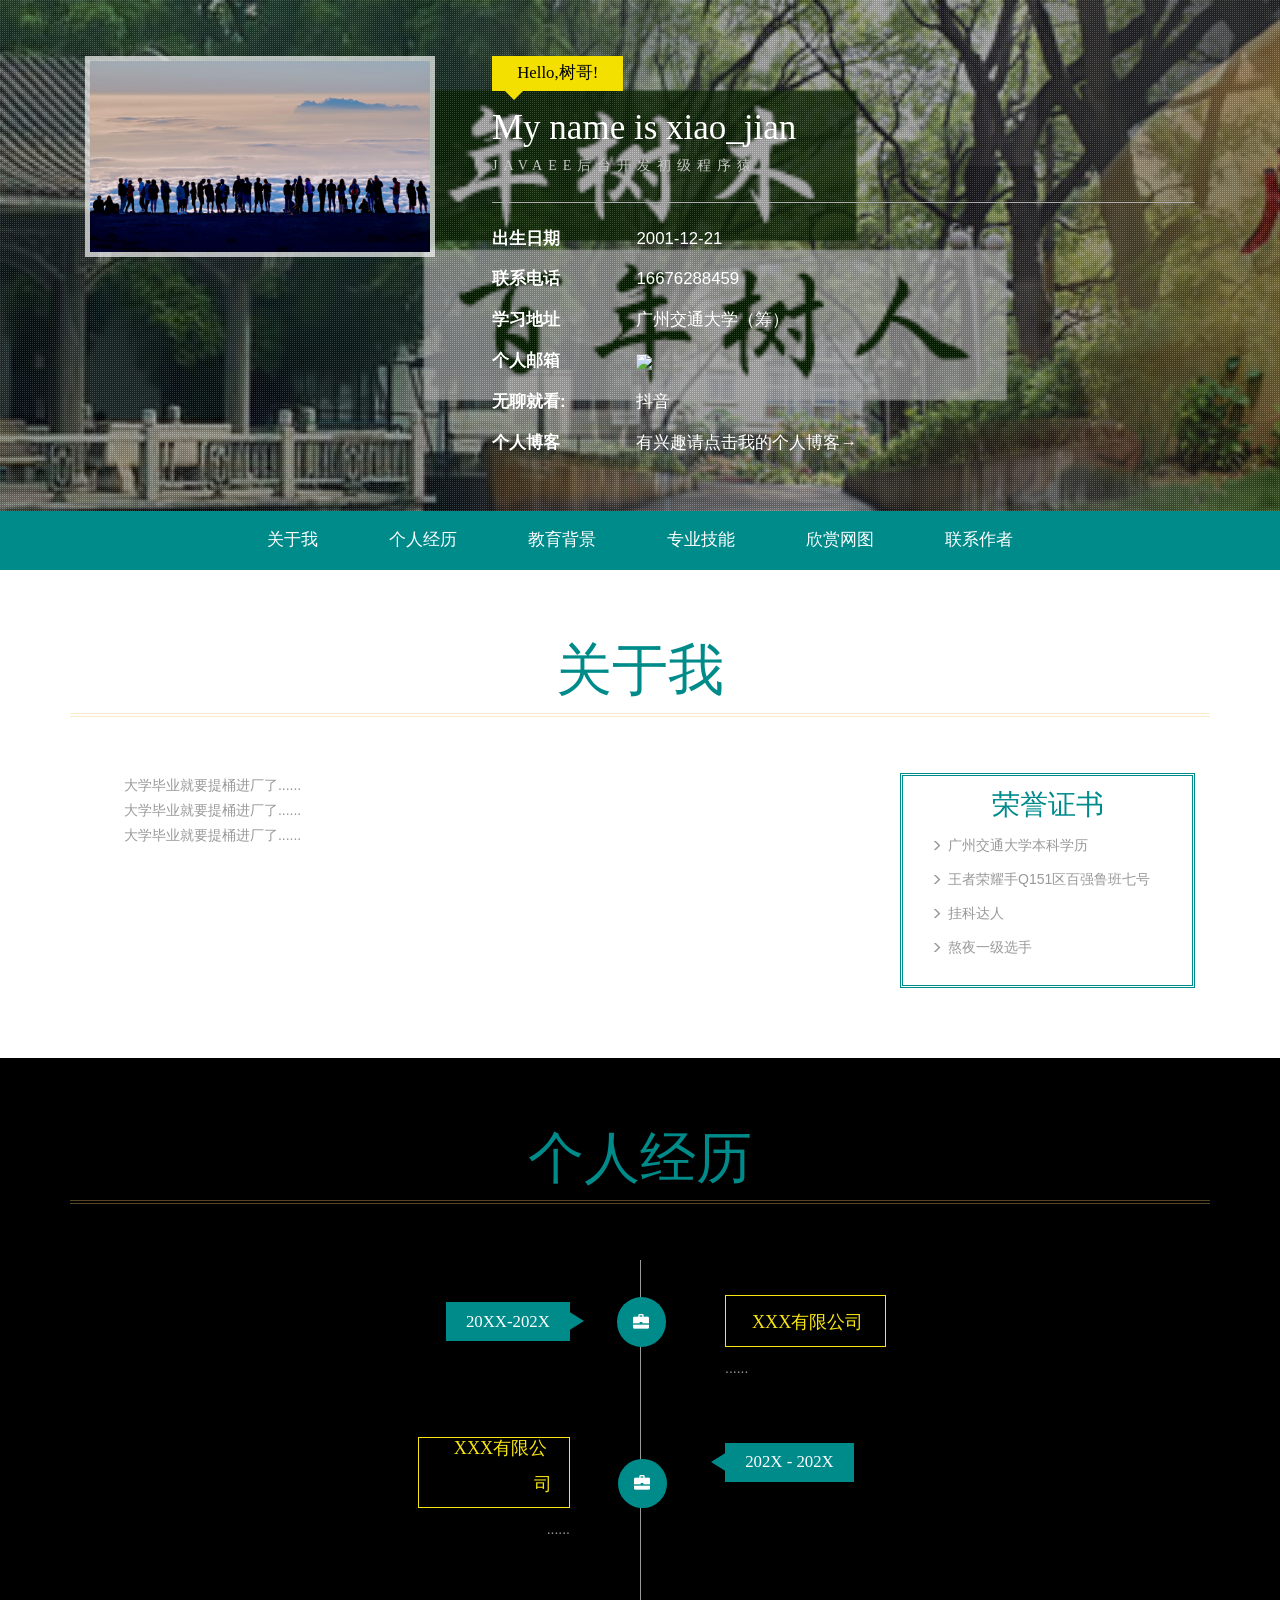
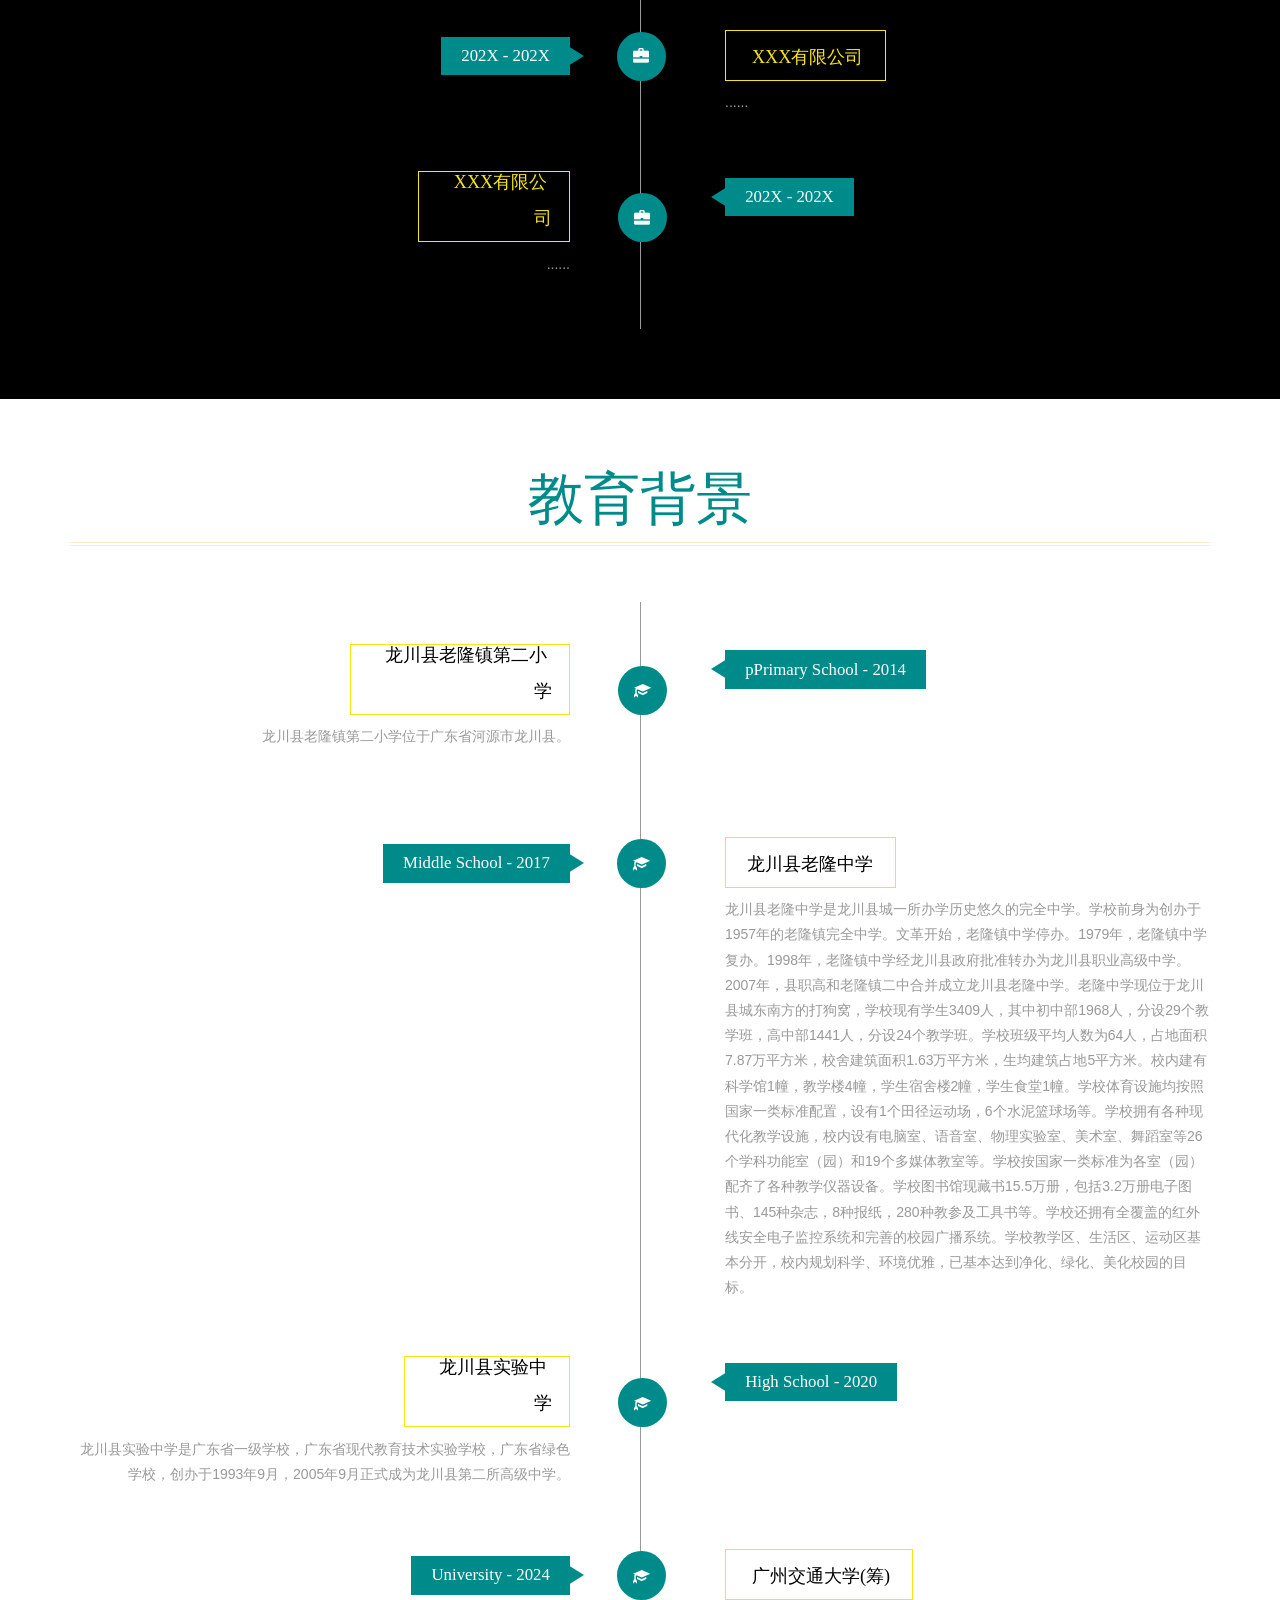
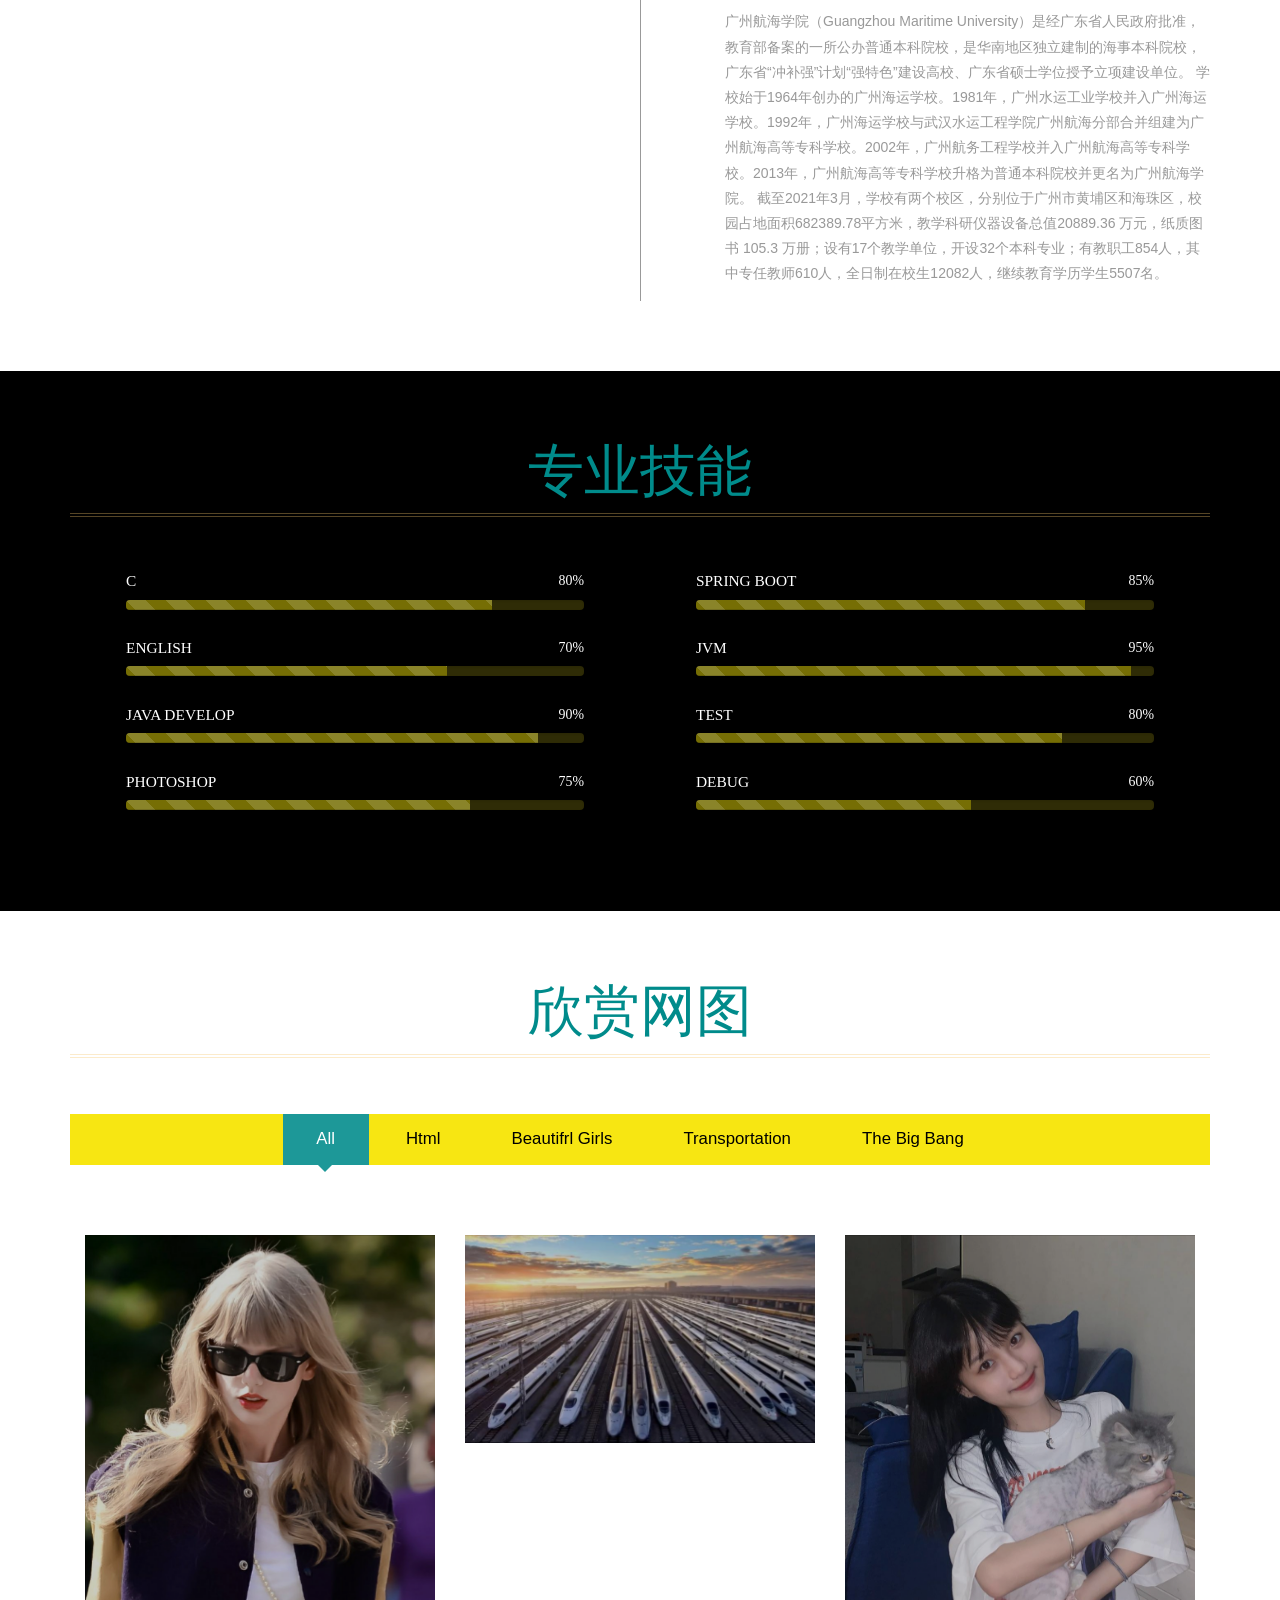
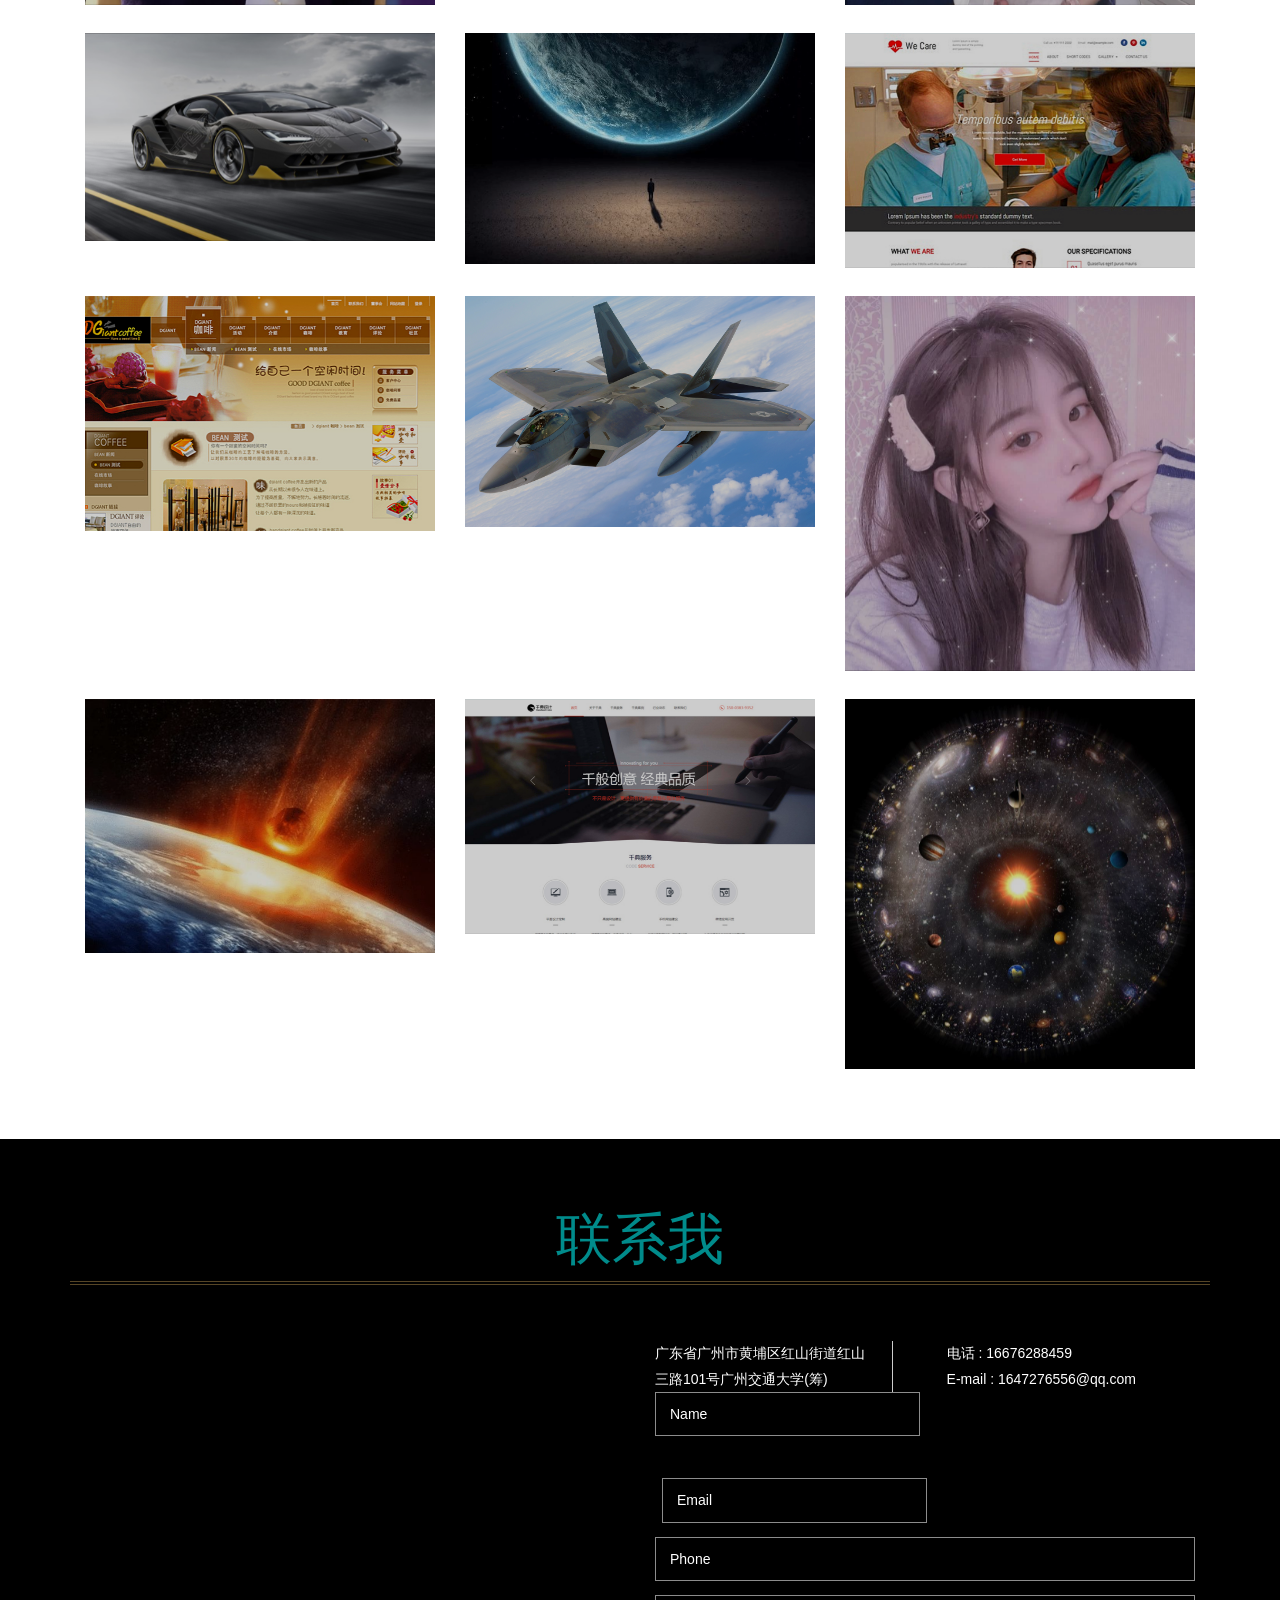
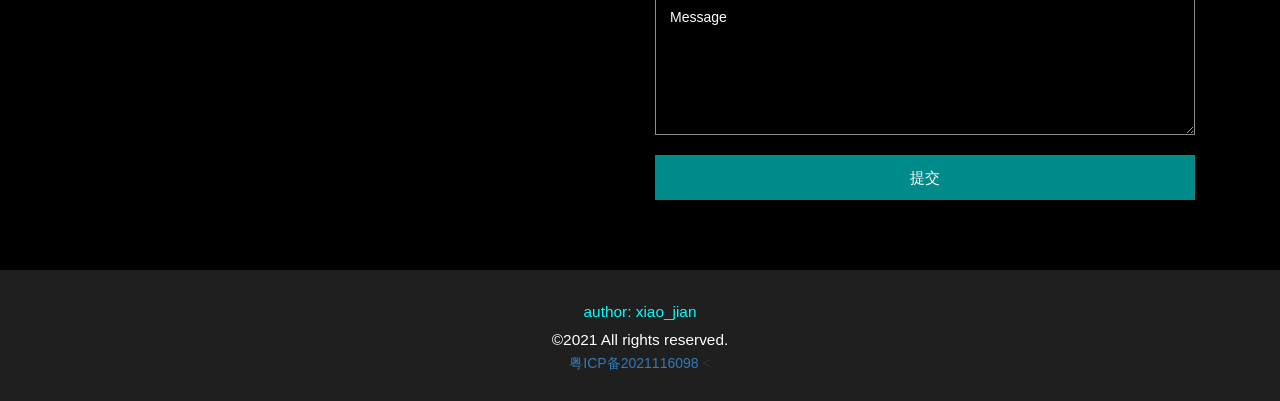
==== commit 1256189b: "Update index.html second" ====
--- a/index.html
+++ b/index.html
@@ -143,8 +143,8 @@
                     <h5>荣誉证书</h5>
                     <li><span class="glyphicon glyphicon-menu-right"></span>广州交通大学本科学历</li>
                     <li><span class="glyphicon glyphicon-menu-right"></span>王者荣耀手Q151区百强鲁班七号</li>
-                    <li><span class="glyphicon glyphicon-menu-right"></span></li>
-                    <li><span class="glyphicon glyphicon-menu-right"></span></li>
+                    <li><span class="glyphicon glyphicon-menu-right"></span>挂科达人</li>
+                    <li><span class="glyphicon glyphicon-menu-right"></span>熬夜一级选手</li>
                 </ul>
                 <div class="clearfix"> </div>
             </div>
@@ -694,6 +694,8 @@
         <div class="container">
             <p style="color:cyan;">author: xiao_jian </p>
             <p>©2021 All rights reserved.</p>
+<!--            <p>粤ICP备2021116098</p>-->
+            <a href="https://beian.miit.gov.cn/" target="_blank">粤ICP备2021116098</a>
             < </div>
         </div>
         <!--//footer-->
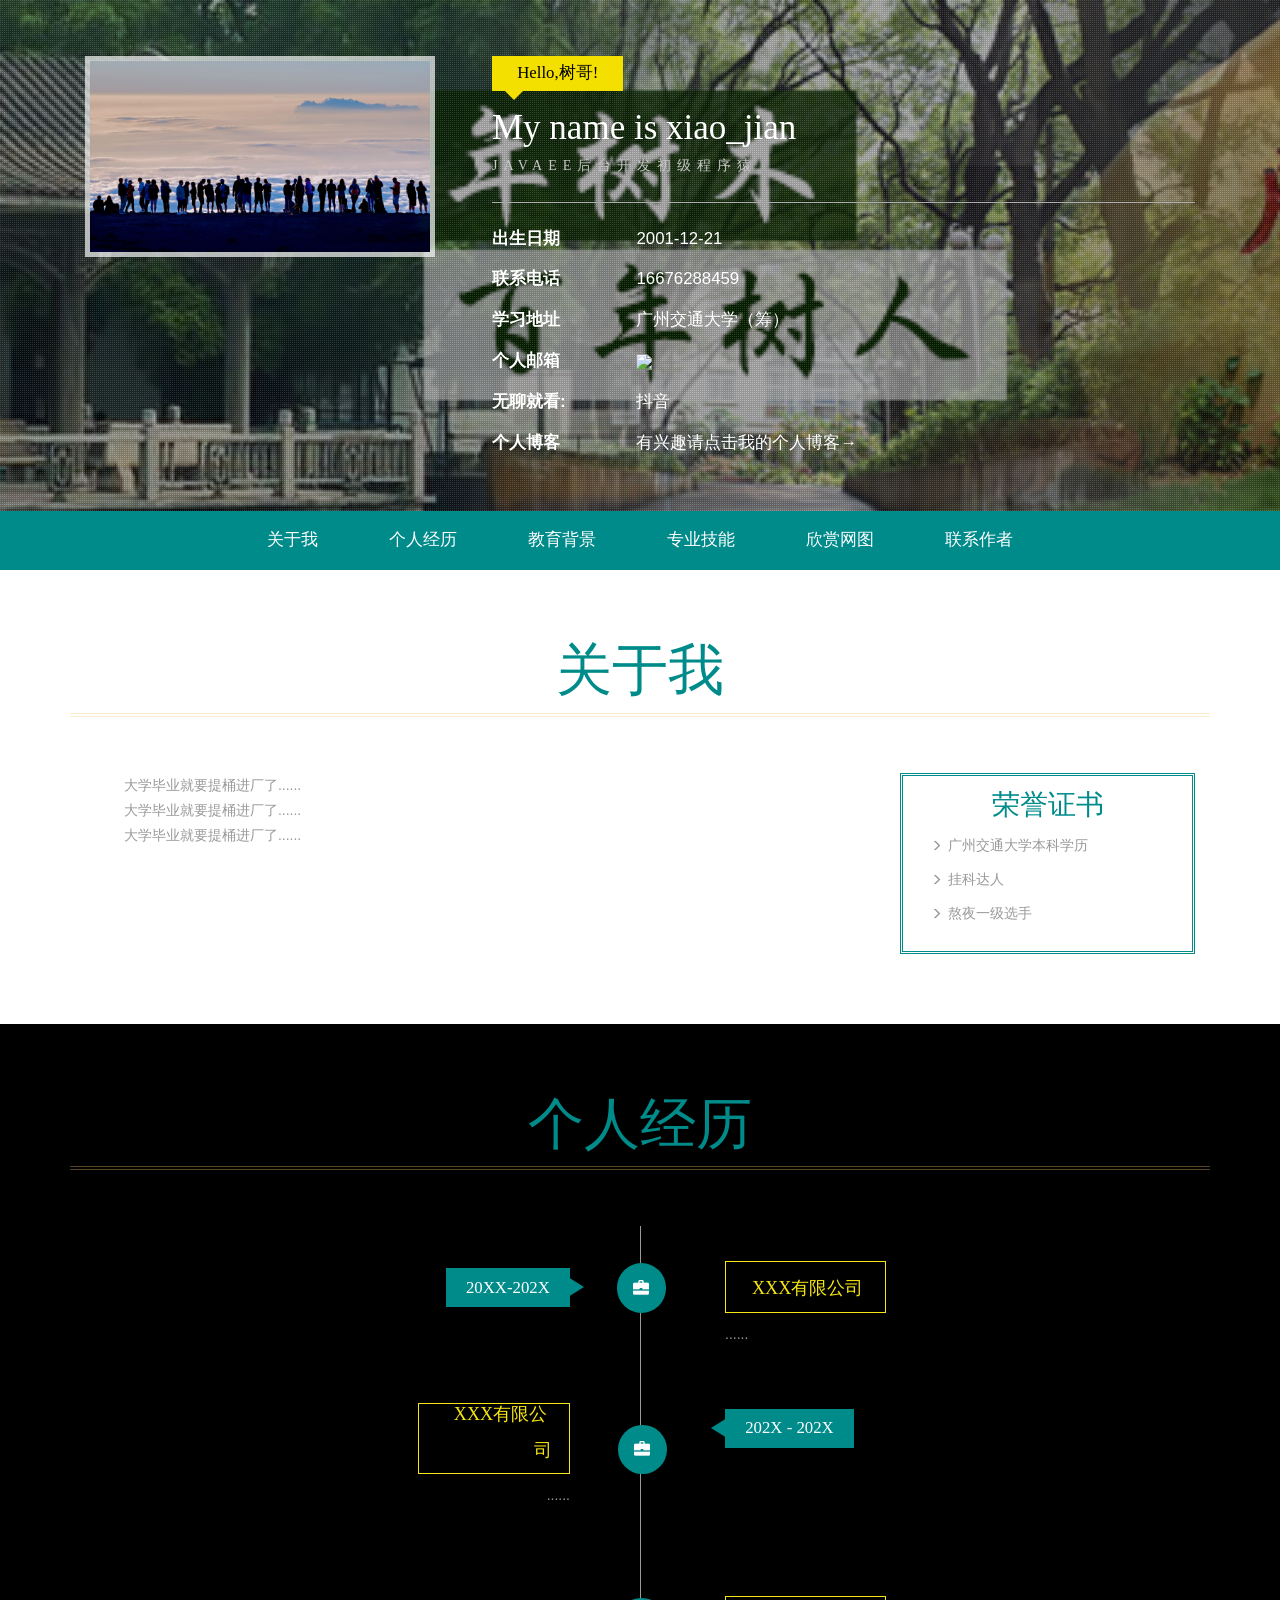
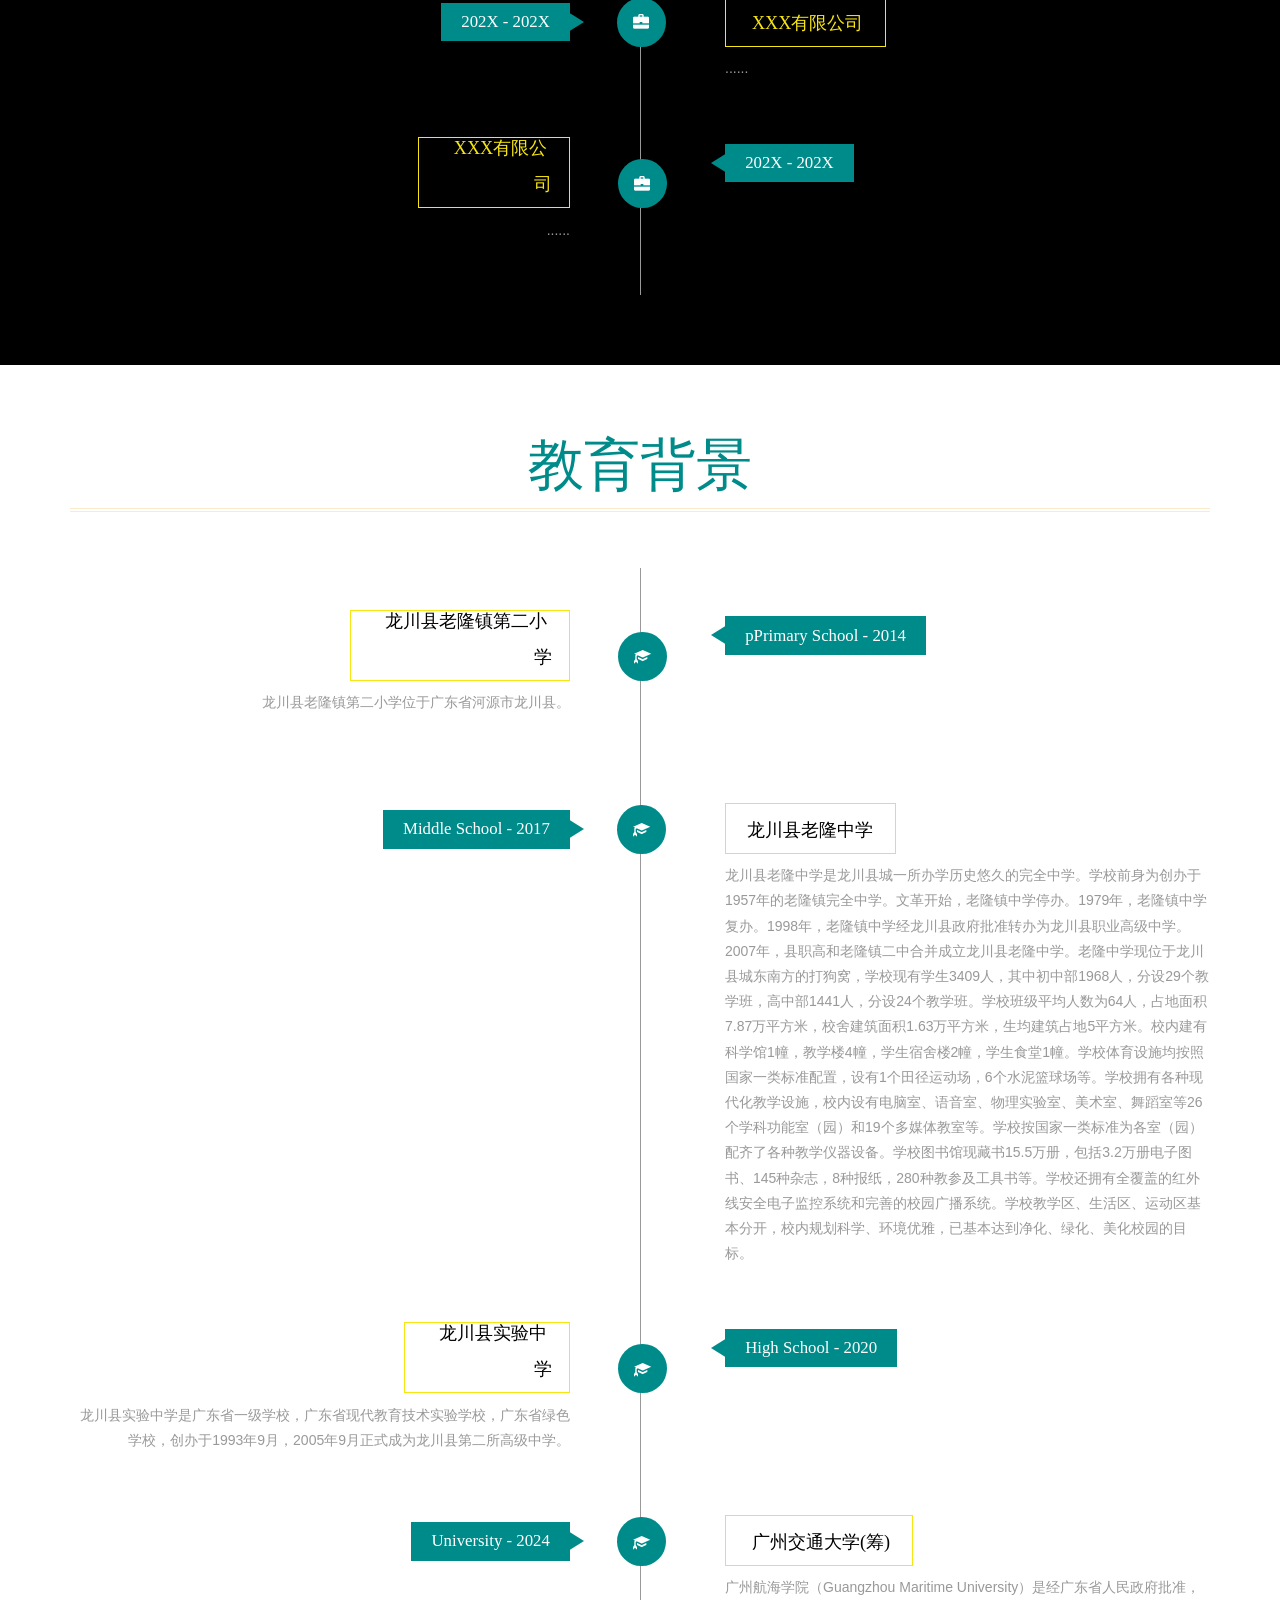
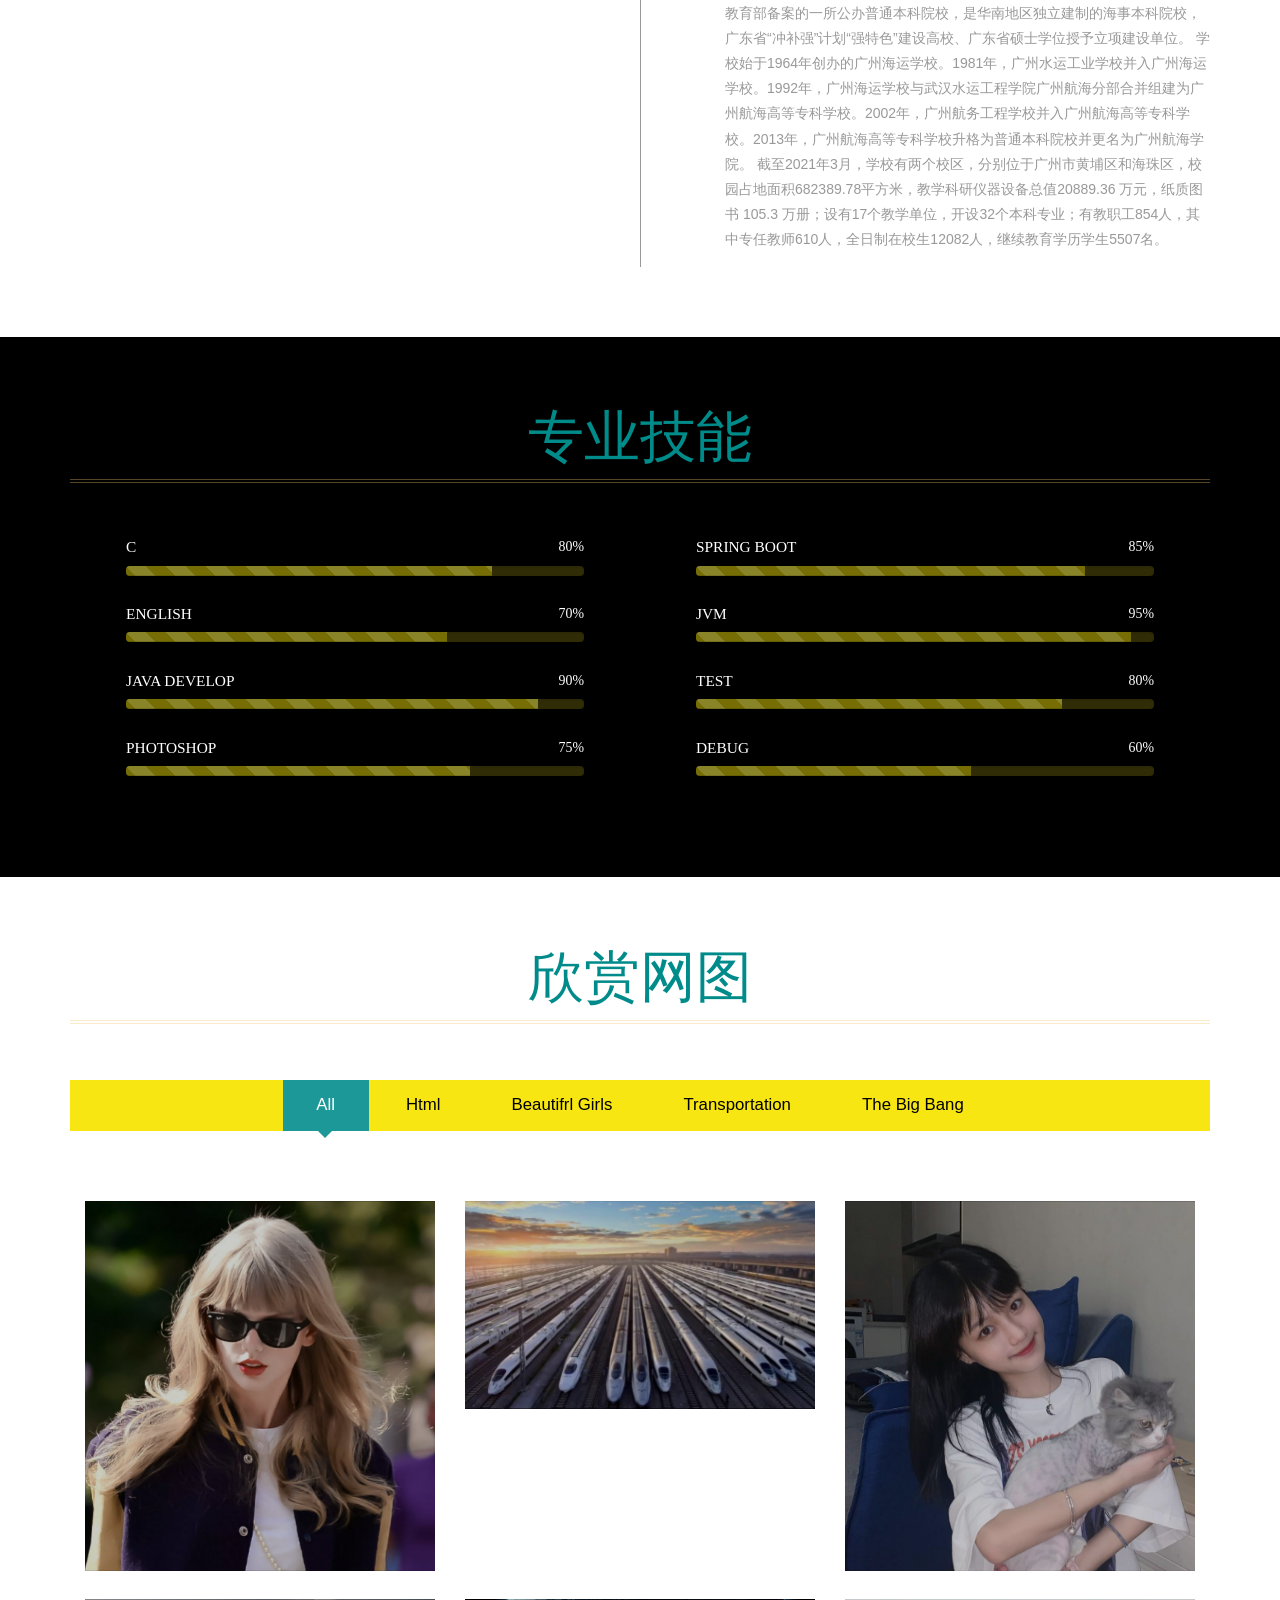
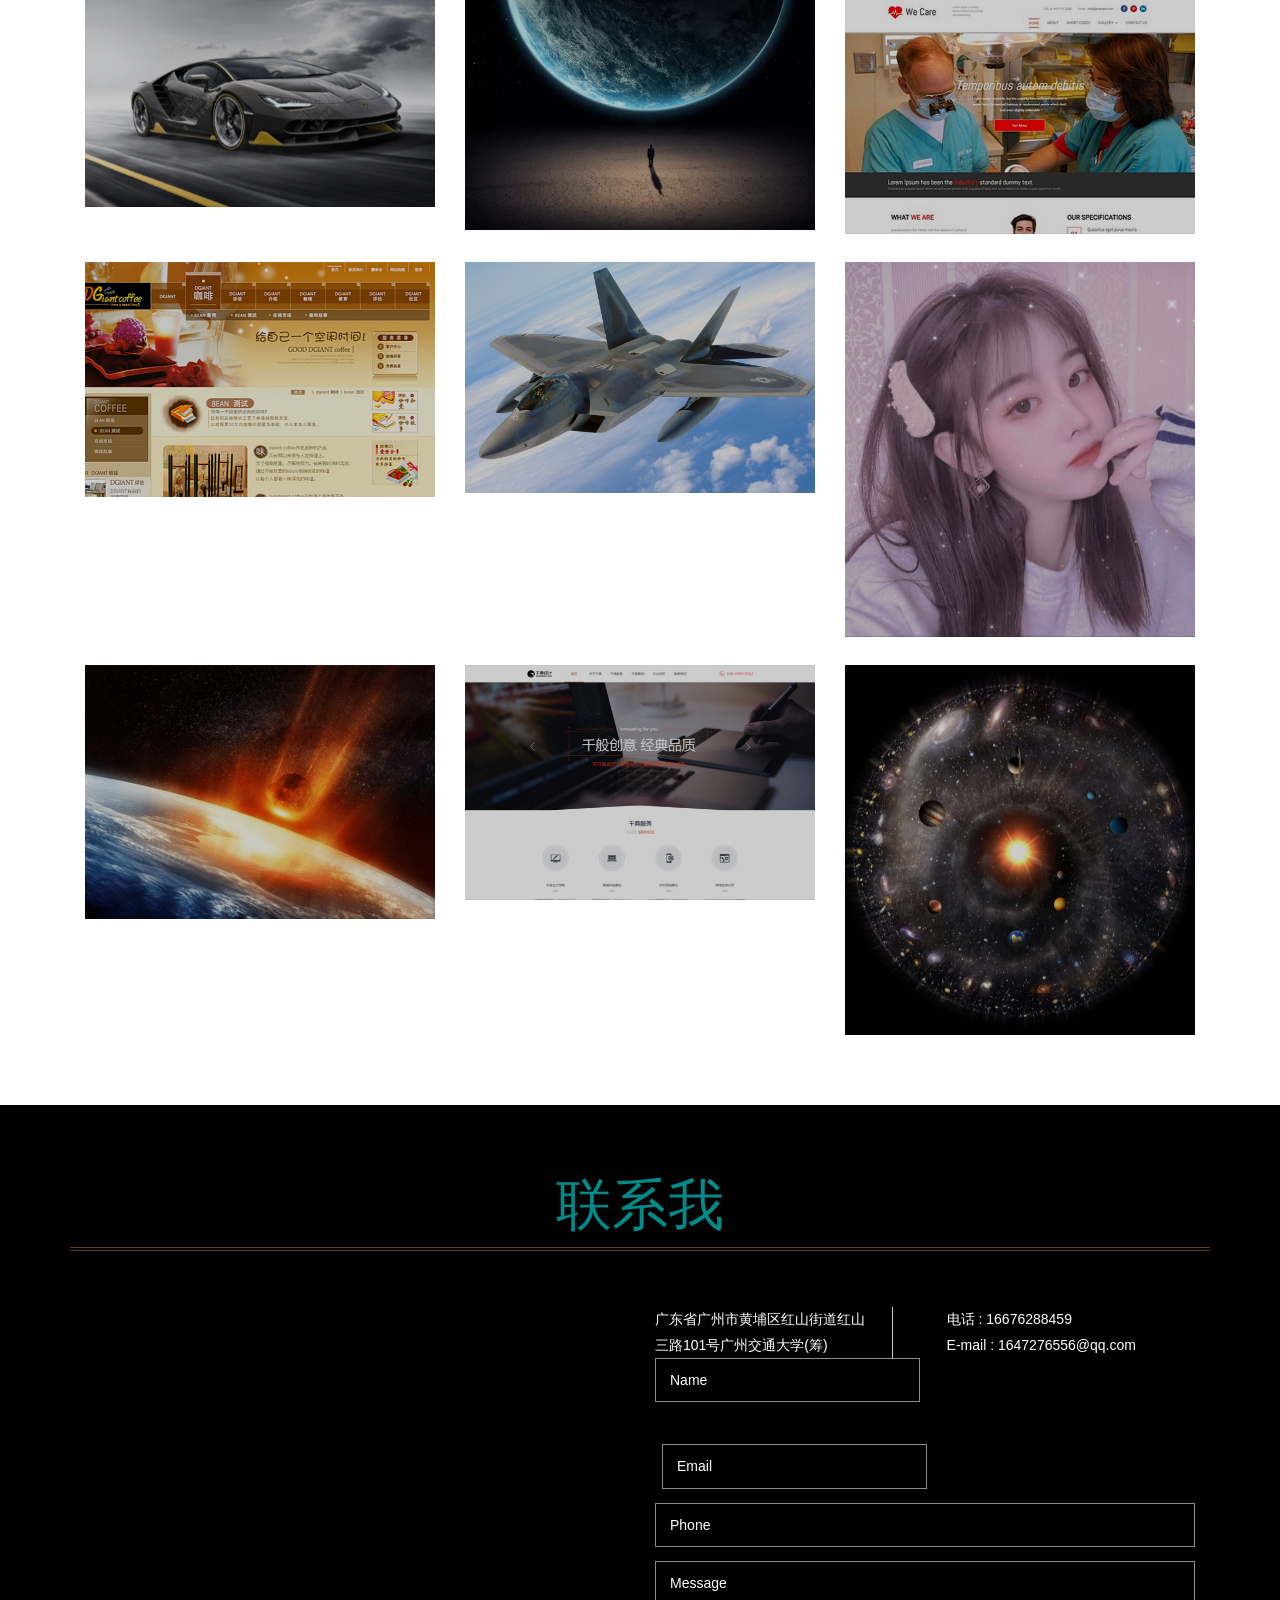
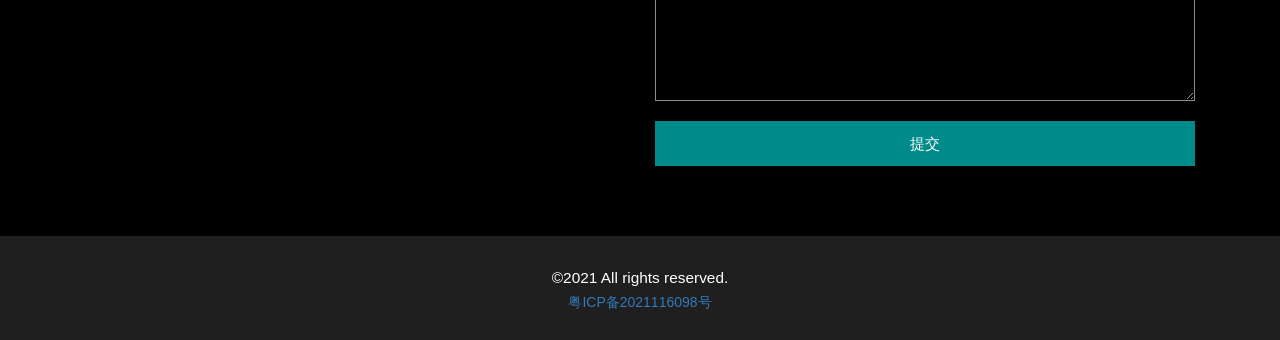
==== commit 2a220190: "third ico,title" ====
--- a/index.html
+++ b/index.html
@@ -6,7 +6,7 @@
 <html>
 
 <head>
-    <title>我是小贱</title>
+    <title>是小贱啊</title>
     <meta name="viewport" content="width=device-width, initial-scale=1">
     <meta http-equiv="Content-Type" content="text/html; charset=utf-8" />
     <meta name="keywords" content="My Resume Responsive web template, Bootstrap Web Templates, Flat Web Templates, Android Compatible web template, 
@@ -21,8 +21,8 @@
         }
     </script>
 
-    <link rel="shortcut icon" href="images/your_ico.ico" type="image/x-icon">
-    <link rel="icon" href="images/your_ico.ico" type="image/x-icon">
+    <link rel="shortcut icon" href="images/favicon.ico" type="image/x-icon">
+    <link rel="icon" href="images/favicon.ico" type="image/x-icon">
     <link href="css/bootstrap.css" type="text/css" rel="stylesheet" media="all">
     <link href="css/style.css" type="text/css" rel="stylesheet" media="all">
     <link rel="stylesheet" href="css/swipebox.css">
@@ -142,7 +142,6 @@
                 <ul>
                     <h5>荣誉证书</h5>
                     <li><span class="glyphicon glyphicon-menu-right"></span>广州交通大学本科学历</li>
-                    <li><span class="glyphicon glyphicon-menu-right"></span>王者荣耀手Q151区百强鲁班七号</li>
                     <li><span class="glyphicon glyphicon-menu-right"></span>挂科达人</li>
                     <li><span class="glyphicon glyphicon-menu-right"></span>熬夜一级选手</li>
                 </ul>
@@ -692,11 +691,11 @@
     <!--footer-->
     <div class="footer">
         <div class="container">
-            <p style="color:cyan;">author: xiao_jian </p>
+<!--            <p style="color:cyan;">author: xiao_jian </p>-->
             <p>©2021 All rights reserved.</p>
 <!--            <p>粤ICP备2021116098</p>-->
-            <a href="https://beian.miit.gov.cn/" target="_blank">粤ICP备2021116098</a>
-            < </div>
+            <a href="https://beian.miit.gov.cn/" target="_blank">粤ICP备2021116098号</a>
+            </div>
         </div>
         <!--//footer-->
         <!--smooth-scrolling-of-move-up-->
--- a/css/style.css
+++ b/css/style.css
@@ -48,7 +48,7 @@
 /*--baner--*/
 
 .banner {
-    background: url(../images/a.jpg)no-repeat center 0px;
+    background: url(../images/a.jpg)no-repeat center 0px ;
     -webkit-background-size: cover;
     background-size: cover;
     -moz-background-size: cover;
